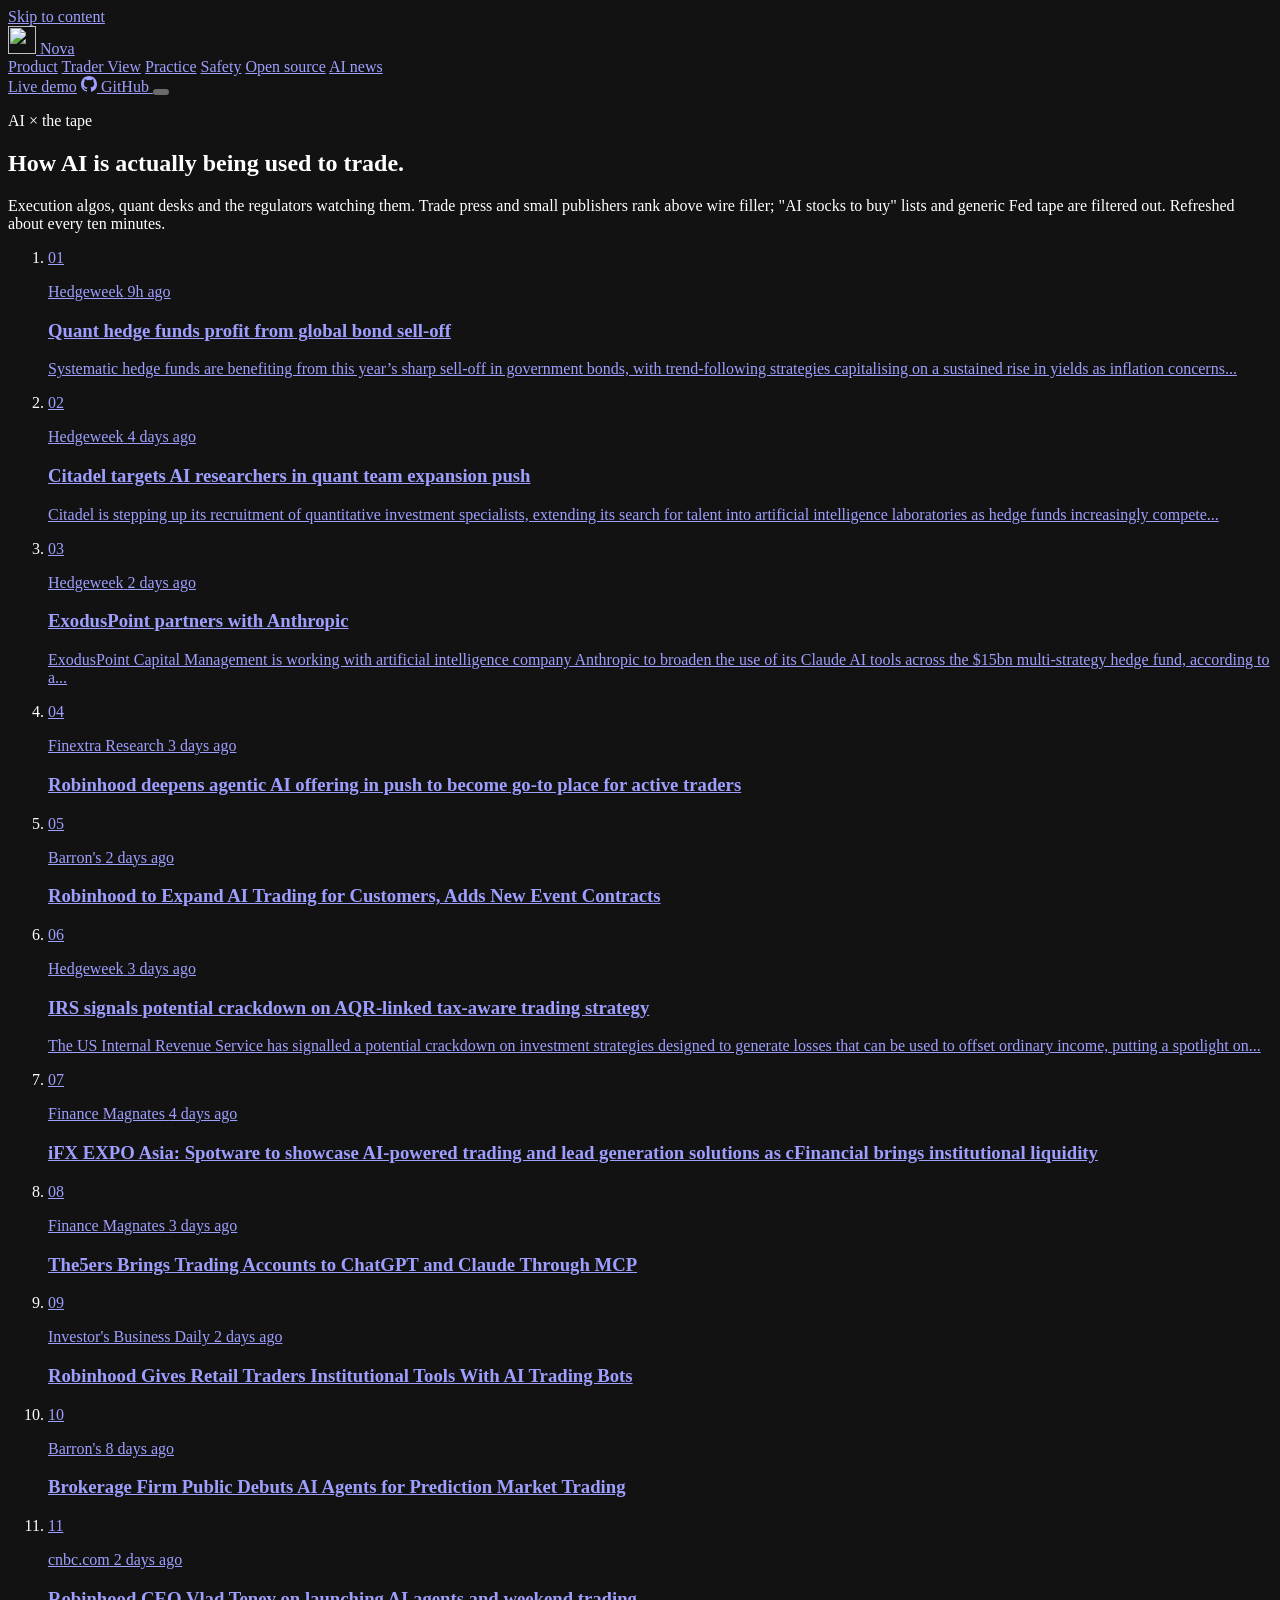
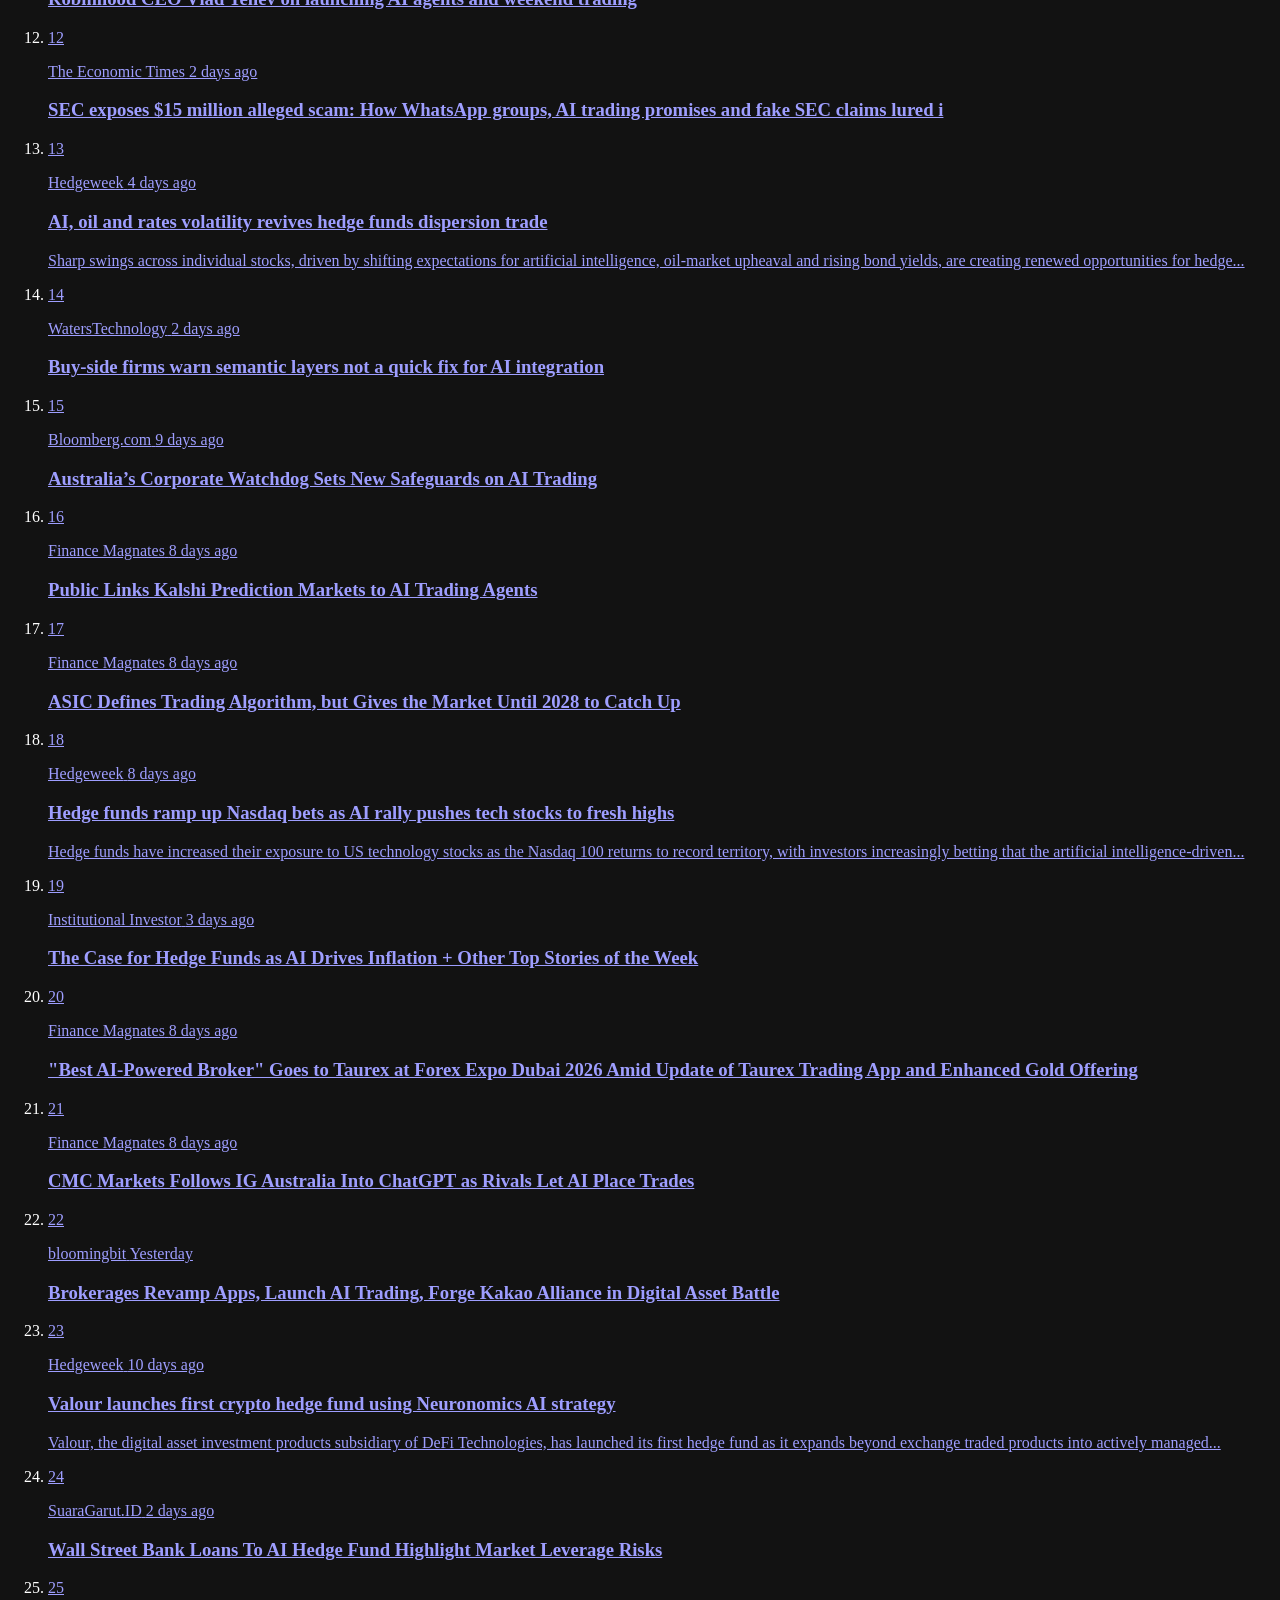
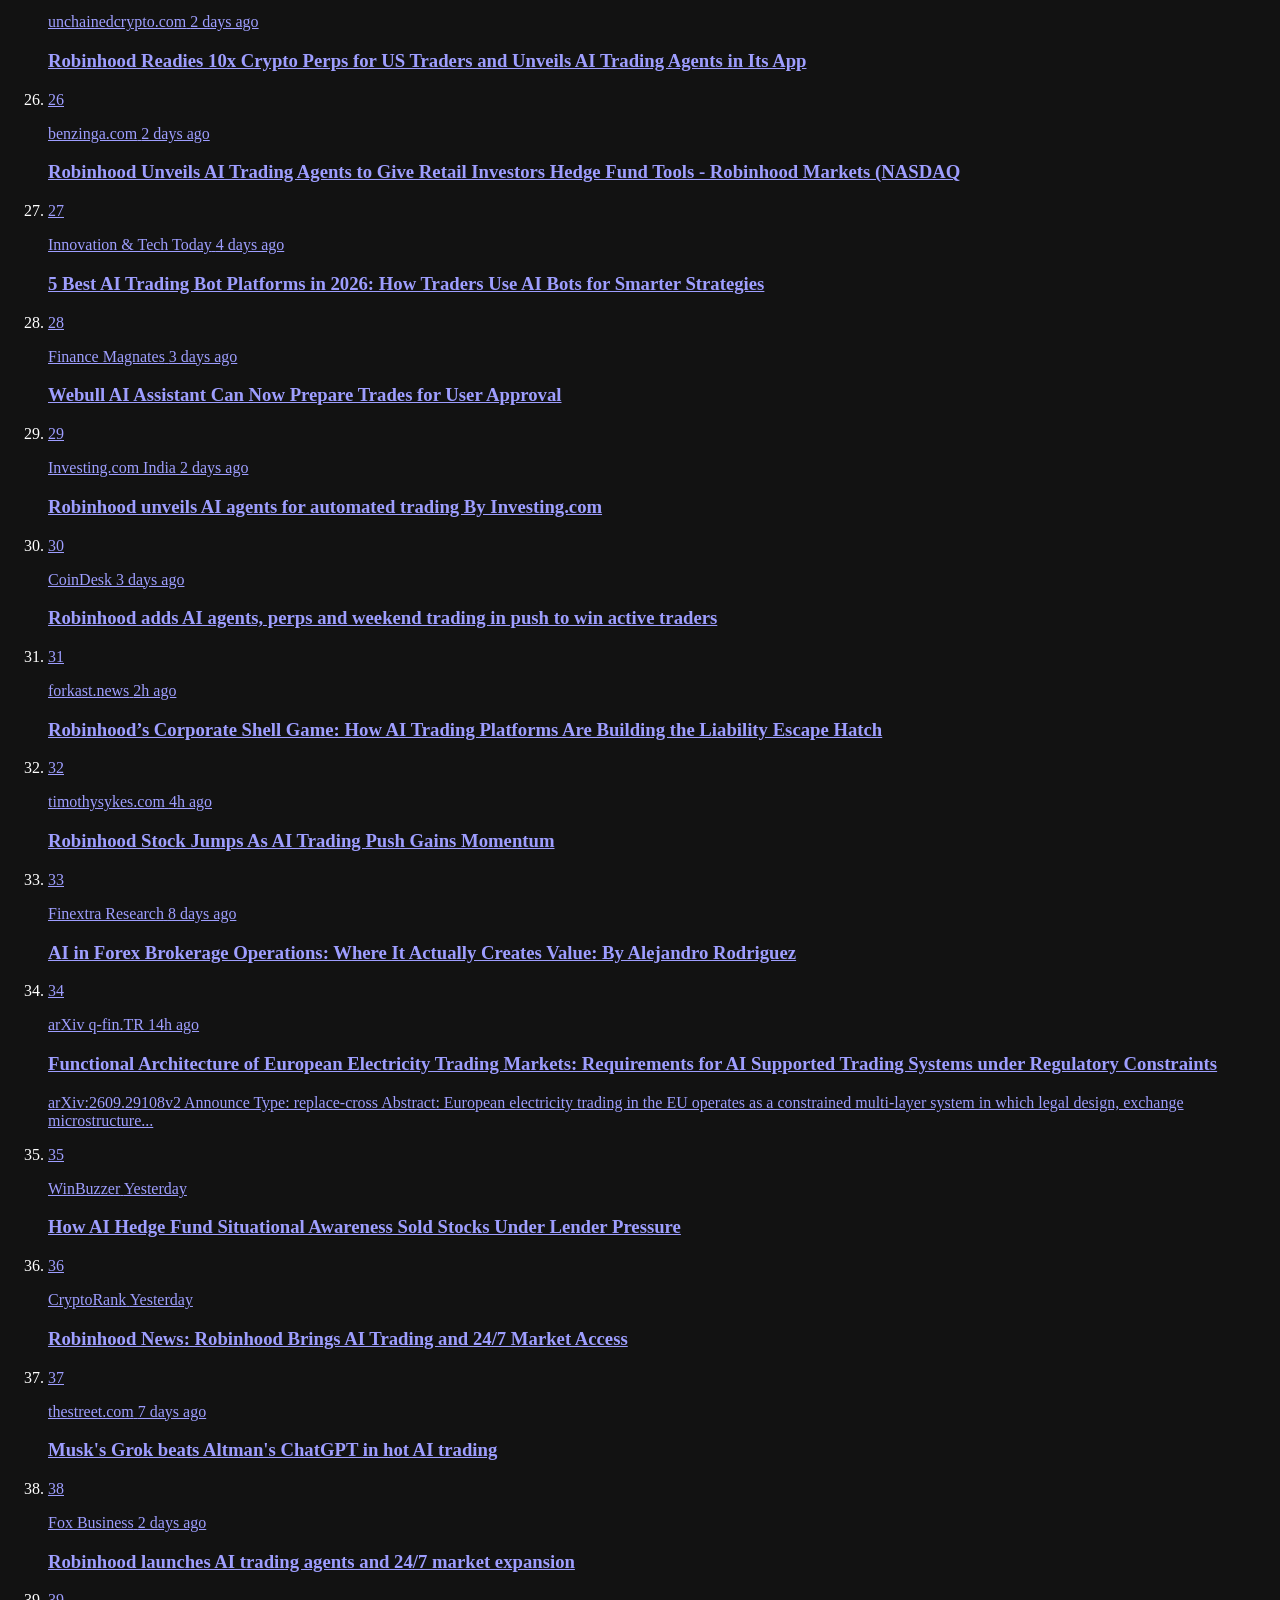
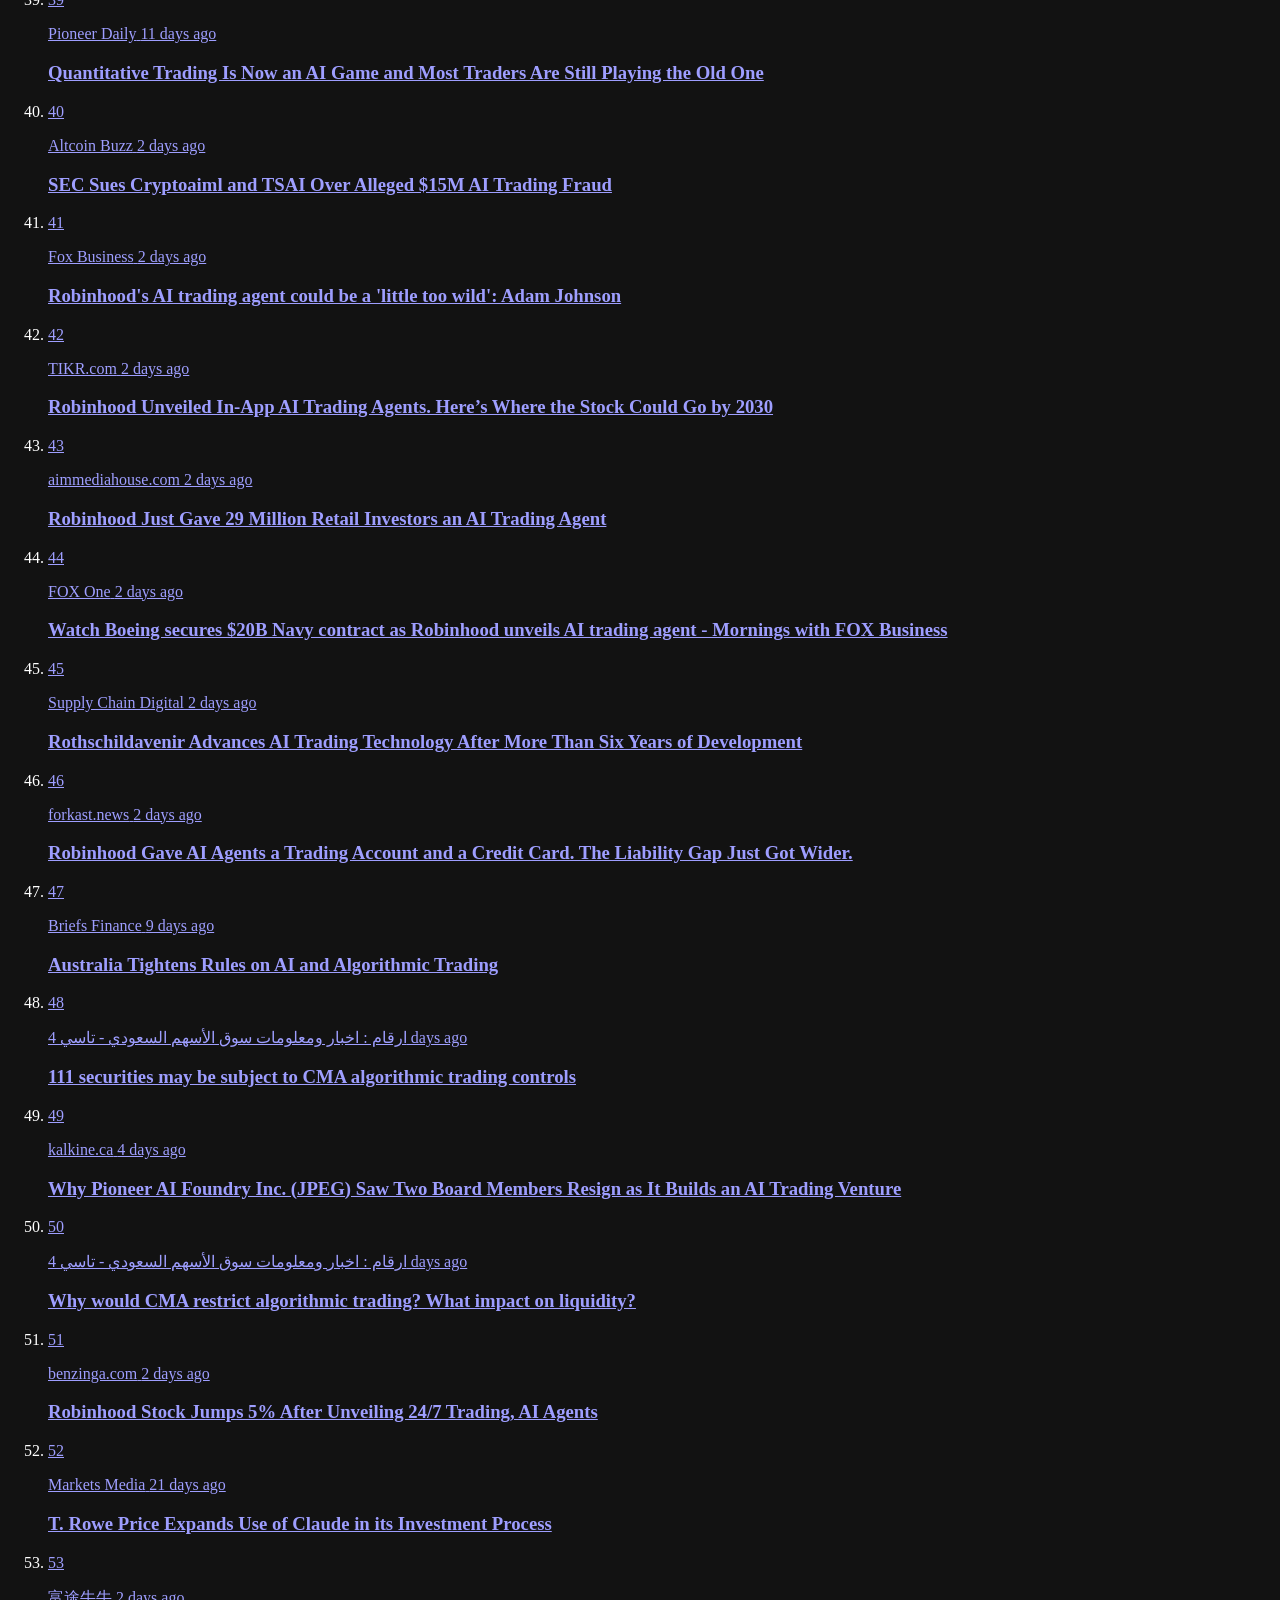
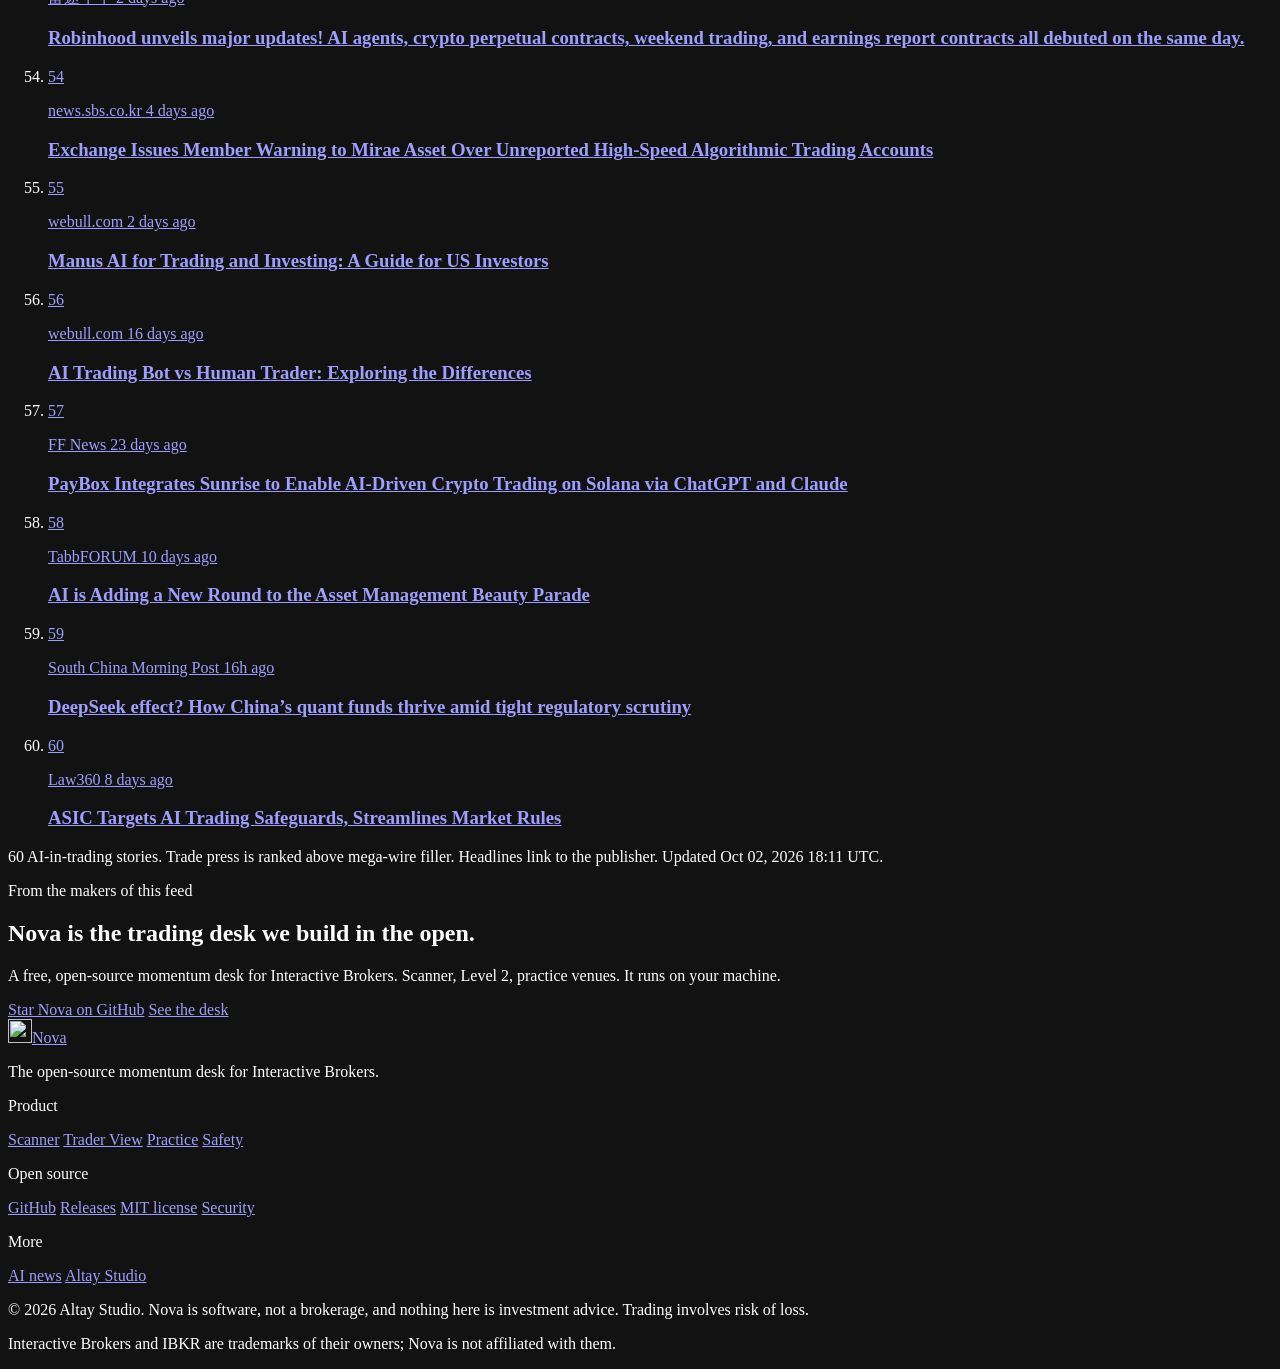
==== site/news/index.html @ b8e061b1 "chore(site): refresh AI-in-trading news feed" ====
<!doctype html>
<html lang="en">
  <head>
    <meta charset="utf-8" />
    <meta name="viewport" content="width=device-width, initial-scale=1" />
    <title>AI news — how AI is actually used to trade · Nova</title>
    <meta
      name="description"
      content="A curated feed of AI-in-trading reporting: execution algos, quant desks and the regulators watching them. Trade press first. No AI-stock lists. Refreshed about every 10 minutes."
    />
    <link rel="canonical" href="https://nova.altaystudio.com/news" />
    <link rel="icon" type="image/svg+xml" href="/favicon.svg" />
    <link rel="apple-touch-icon" href="/apple-touch-icon.png" />
    <meta name="theme-color" content="#05070c" />
    <meta name="color-scheme" content="dark" />
    <meta property="og:type" content="website" />
    <meta property="og:site_name" content="Nova" />
    <meta property="og:url" content="https://nova.altaystudio.com/news" />
    <meta property="og:title" content="AI news — how AI is actually used to trade" />
    <meta
      property="og:description"
      content="A curated feed of AI-in-trading reporting. Trade press first, refreshed about every 10 minutes. From Nova, the open-source trading desk."
    />
    <meta property="og:image" content="https://nova.altaystudio.com/og.png" />
    <meta property="og:image:width" content="1200" />
    <meta property="og:image:height" content="630" />
    <meta name="twitter:card" content="summary_large_image" />
    <meta name="twitter:title" content="AI news — how AI is actually used to trade" />
    <meta
      name="twitter:description"
      content="A curated feed of AI-in-trading reporting. Not AI stocks to buy. Refreshed about every 10 minutes."
    />
    <meta name="twitter:image" content="https://nova.altaystudio.com/og.png" />
    <link rel="preconnect" href="https://fonts.googleapis.com" />
    <link rel="preconnect" href="https://fonts.gstatic.com" crossorigin />
    <link
      href="https://fonts.googleapis.com/css2?family=Geist:wght@300..800&family=Geist+Mono:wght@400..700&family=Instrument+Serif:ital@0;1&display=swap"
      rel="stylesheet"
    />
    <link rel="stylesheet" href="/styles.css" />
    <script type="application/ld+json">
      {
        "@context": "https://schema.org",
        "@type": "CollectionPage",
        "name": "AI news — how AI is actually used to trade",
        "url": "https://nova.altaystudio.com/news",
        "isPartOf": { "@type": "WebSite", "name": "Nova", "url": "https://nova.altaystudio.com/" },
        "description": "A curated feed of AI-in-trading reporting: execution algos, quant desks and the regulators watching them."
      }
    </script>
  </head>
  <body class="news-page">
    <a class="skip" href="#main">Skip to content</a>
    <div class="sky" aria-hidden="true"></div>

    <header class="nav" data-nav>
      <div class="nav-in">
        <a class="brand" href="/" aria-label="Nova home">
          <img src="/favicon.svg" width="28" height="28" alt="" />
          <span>Nova</span>
        </a>
        <nav class="nav-links" aria-label="Page" data-menu>
          <a href="/#product">Product</a>
          <a href="/#trader">Trader View</a>
          <a href="/#practice">Practice</a>
          <a href="/#safety">Safety</a>
          <a href="/#open-source">Open source</a>
          <a href="/news" aria-current="page">AI news</a>
        </nav>
        <div class="nav-cta">
          <a class="btn btn-ghost btn-sm nav-try" href="/demo/">Live demo</a>
          <a class="btn btn-gh btn-sm" href="https://github.com/aaltaay/Nova" rel="noopener noreferrer">
            <svg viewBox="0 0 16 16" width="16" height="16" aria-hidden="true"><path fill="currentColor" d="M8 0C3.58 0 0 3.58 0 8a8 8 0 0 0 5.47 7.59c.4.07.55-.17.55-.38v-1.33c-2.23.48-2.7-1.07-2.7-1.07-.36-.92-.89-1.17-.89-1.17-.73-.5.06-.49.06-.49.8.06 1.23.83 1.23.83.72 1.22 1.88.87 2.33.66.07-.52.28-.87.51-1.07-1.78-.2-3.65-.89-3.65-3.95 0-.87.31-1.59.82-2.15-.08-.2-.36-1.02.08-2.12 0 0 .67-.21 2.2.82a7.6 7.6 0 0 1 4 0c1.53-1.04 2.2-.82 2.2-.82.44 1.1.16 1.92.08 2.12.51.56.82 1.27.82 2.15 0 3.07-1.87 3.75-3.65 3.95.29.25.54.73.54 1.48v2.2c0 .21.15.46.55.38A8 8 0 0 0 16 8c0-4.42-3.58-8-8-8z"/></svg>
            <span>GitHub</span>
            <span class="gh-stars" data-stars hidden></span>
          </a>
          <button class="nav-burger" type="button" aria-label="Open menu" aria-expanded="false" data-burger>
            <span></span><span></span>
          </button>
        </div>
      </div>
    </header>

    <main id="main">
      <section class="news news-full" id="feed">
        <div class="wrap">
          <header class="news-head">
            <p class="eyebrow">AI &times; the tape</p>
            <h1>How AI is <span class="serif">actually</span> being used to trade.</h1>
            <p>
              Execution algos, quant desks and the regulators watching them. Trade press and small
              publishers rank above wire filler; "AI stocks to buy" lists and generic Fed tape are
              filtered out. Refreshed about every ten minutes.
            </p>
          </header>
        <!-- AI_NEWS_FEED:START -->
      <ol class="news-feed">
        <li class="news-item">
          <a class="news-link" href="https://hedgeweek.com/news/quant-hedge-funds-profit-from-global-bond-sell-off" rel="noopener noreferrer" target="_blank">
            <span class="news-rank">01</span>
            <p class="news-meta">
              <span class="news-src">Hedgeweek</span>
              <time datetime="2026-10-02T08:33:00+00:00">9h ago</time>
            </p>
            <h3>Quant hedge funds profit from global bond sell-off</h3>
            <p class="news-sum">Systematic hedge funds are benefiting from this year’s sharp sell-off in government bonds, with trend-following strategies capitalising on a sustained rise in yields as inflation concerns...</p>
          </a>
        </li>
        <li class="news-item">
          <a class="news-link" href="https://hedgeweek.com/news/citadel-targets-ai-researchers-in-quant-team-expansion-push" rel="noopener noreferrer" target="_blank">
            <span class="news-rank">02</span>
            <p class="news-meta">
              <span class="news-src">Hedgeweek</span>
              <time datetime="2026-09-28T10:48:00+00:00">4 days ago</time>
            </p>
            <h3>Citadel targets AI researchers in quant team expansion push</h3>
            <p class="news-sum">Citadel is stepping up its recruitment of quantitative investment specialists, extending its search for talent into artificial intelligence laboratories as hedge funds increasingly compete...</p>
          </a>
        </li>
        <li class="news-item">
          <a class="news-link" href="https://hedgeweek.com/news/exoduspoint-partners-with-anthropic" rel="noopener noreferrer" target="_blank">
            <span class="news-rank">03</span>
            <p class="news-meta">
              <span class="news-src">Hedgeweek</span>
              <time datetime="2026-09-30T08:06:00+00:00">2 days ago</time>
            </p>
            <h3>ExodusPoint partners with Anthropic</h3>
            <p class="news-sum">ExodusPoint Capital Management is working with artificial intelligence company Anthropic to broaden the use of its Claude AI tools across the $15bn multi-strategy hedge fund, according to a...</p>
          </a>
        </li>
        <li class="news-item">
          <a class="news-link" href="https://news.google.com/rss/articles/[base64]?oc=5" rel="noopener noreferrer" target="_blank">
            <span class="news-rank">04</span>
            <p class="news-meta">
              <span class="news-src">Finextra Research</span>
              <time datetime="2026-09-29T23:15:53+00:00">3 days ago</time>
            </p>
            <h3>Robinhood deepens agentic AI offering in push to become go-to place for active traders</h3>
          </a>
        </li>
        <li class="news-item">
          <a class="news-link" href="https://news.google.com/rss/articles/[base64]?oc=5" rel="noopener noreferrer" target="_blank">
            <span class="news-rank">05</span>
            <p class="news-meta">
              <span class="news-src">Barron&#x27;s</span>
              <time datetime="2026-09-30T13:57:00+00:00">2 days ago</time>
            </p>
            <h3>Robinhood to Expand AI Trading for Customers, Adds New Event Contracts</h3>
          </a>
        </li>
        <li class="news-item">
          <a class="news-link" href="https://hedgeweek.com/news/irs-signals-potential-crackdown-on-aqr-linked-tax-aware-trading-strategy" rel="noopener noreferrer" target="_blank">
            <span class="news-rank">06</span>
            <p class="news-meta">
              <span class="news-src">Hedgeweek</span>
              <time datetime="2026-09-29T08:21:00+00:00">3 days ago</time>
            </p>
            <h3>IRS signals potential crackdown on AQR-linked tax-aware trading strategy</h3>
            <p class="news-sum">The US Internal Revenue Service has signalled a potential crackdown on investment strategies designed to generate losses that can be used to offset ordinary income, putting a spotlight on...</p>
          </a>
        </li>
        <li class="news-item">
          <a class="news-link" href="https://news.google.com/rss/articles/[base64]?oc=5" rel="noopener noreferrer" target="_blank">
            <span class="news-rank">07</span>
            <p class="news-meta">
              <span class="news-src">Finance Magnates</span>
              <time datetime="2026-09-28T11:47:42+00:00">4 days ago</time>
            </p>
            <h3>iFX EXPO Asia: Spotware to showcase AI-powered trading and lead generation solutions as cFinancial brings institutional liquidity</h3>
          </a>
        </li>
        <li class="news-item">
          <a class="news-link" href="https://news.google.com/rss/articles/[base64]?oc=5" rel="noopener noreferrer" target="_blank">
            <span class="news-rank">08</span>
            <p class="news-meta">
              <span class="news-src">Finance Magnates</span>
              <time datetime="2026-09-29T13:02:16+00:00">3 days ago</time>
            </p>
            <h3>The5ers Brings Trading Accounts to ChatGPT and Claude Through MCP</h3>
          </a>
        </li>
        <li class="news-item">
          <a class="news-link" href="https://news.google.com/rss/articles/CBMijAFBVV95cUxON1RwdHVjdEt4aG1XVVJVSWtmTURpSG5WTk83Wmx6dndrbGZKWHRyUUFOaUw0cXlEUG90NURSeC02UHg0aExfUmRTaWtITkM3UzUzWHVNRW12ckVORTBXenQtN0VUY3lZc0RtVHNKLTZvQl9QdzVfN0ZkaDVhOGp2c1dvRGU0dGtSckdMMg?oc=5" rel="noopener noreferrer" target="_blank">
            <span class="news-rank">09</span>
            <p class="news-meta">
              <span class="news-src">Investor&#x27;s Business Daily</span>
              <time datetime="2026-09-30T20:14:00+00:00">2 days ago</time>
            </p>
            <h3>Robinhood Gives Retail Traders Institutional Tools With AI Trading Bots</h3>
          </a>
        </li>
        <li class="news-item">
          <a class="news-link" href="https://news.google.com/rss/articles/CBMijgFBVV95cUxQbXc0MjY2REQ3NVFMSW1EMUlVZ191bXhrdHFMOHI2b2J0ckdhSnRoVHlfVXlGN0lRT0VIcDBRTnZ1eHBYVEdzYXVPQTBrUmI1RFJHUWY0TUNNbEJ6ZWJFVUVtM1QwVm5oZm5fZXNyQXcxRWZUb3N1Uy13eUNVV2d6YWhXaWZ0UDVjSTNKX1dn?oc=5" rel="noopener noreferrer" target="_blank">
            <span class="news-rank">10</span>
            <p class="news-meta">
              <span class="news-src">Barron&#x27;s</span>
              <time datetime="2026-09-24T20:31:00+00:00">8 days ago</time>
            </p>
            <h3>Brokerage Firm Public Debuts AI Agents for Prediction Market Trading</h3>
          </a>
        </li>
        <li class="news-item">
          <a class="news-link" href="https://news.google.com/rss/articles/[base64]?oc=5" rel="noopener noreferrer" target="_blank">
            <span class="news-rank">11</span>
            <p class="news-meta">
              <span class="news-src">cnbc.com</span>
              <time datetime="2026-09-30T12:39:22+00:00">2 days ago</time>
            </p>
            <h3>Robinhood CEO Vlad Tenev on launching AI agents and weekend trading</h3>
          </a>
        </li>
        <li class="news-item">
          <a class="news-link" href="https://news.google.com/rss/articles/[base64]?oc=5" rel="noopener noreferrer" target="_blank">
            <span class="news-rank">12</span>
            <p class="news-meta">
              <span class="news-src">The Economic Times</span>
              <time datetime="2026-09-30T20:10:32+00:00">2 days ago</time>
            </p>
            <h3>SEC exposes $15 million alleged scam: How WhatsApp groups, AI trading promises and fake SEC claims lured i</h3>
          </a>
        </li>
        <li class="news-item">
          <a class="news-link" href="https://hedgeweek.com/news/ai-oil-and-rates-volatility-revives-hedge-funds-dispersion-trade" rel="noopener noreferrer" target="_blank">
            <span class="news-rank">13</span>
            <p class="news-meta">
              <span class="news-src">Hedgeweek</span>
              <time datetime="2026-09-28T10:48:00+00:00">4 days ago</time>
            </p>
            <h3>AI, oil and rates volatility revives hedge funds dispersion trade</h3>
            <p class="news-sum">Sharp swings across individual stocks, driven by shifting expectations for artificial intelligence, oil-market upheaval and rising bond yields, are creating renewed opportunities for hedge...</p>
          </a>
        </li>
        <li class="news-item">
          <a class="news-link" href="https://www.waterstechnology.com/data-management/7953285/buy-side-firms-warn-semantic-layers-not-a-quick-fix-for-ai-integration" rel="noopener noreferrer" target="_blank">
            <span class="news-rank">14</span>
            <p class="news-meta">
              <span class="news-src">WatersTechnology</span>
              <time datetime="2026-09-30T03:41:15+00:00">2 days ago</time>
            </p>
            <h3>Buy-side firms warn semantic layers not a quick fix for AI integration</h3>
          </a>
        </li>
        <li class="news-item">
          <a class="news-link" href="https://news.google.com/rss/articles/[base64]?oc=5" rel="noopener noreferrer" target="_blank">
            <span class="news-rank">15</span>
            <p class="news-meta">
              <span class="news-src">Bloomberg.com</span>
              <time datetime="2026-09-23T07:00:00+00:00">9 days ago</time>
            </p>
            <h3>Australia’s Corporate Watchdog Sets New Safeguards on AI Trading</h3>
          </a>
        </li>
        <li class="news-item">
          <a class="news-link" href="https://news.google.com/rss/articles/[base64]?oc=5" rel="noopener noreferrer" target="_blank">
            <span class="news-rank">16</span>
            <p class="news-meta">
              <span class="news-src">Finance Magnates</span>
              <time datetime="2026-09-24T15:15:00+00:00">8 days ago</time>
            </p>
            <h3>Public Links Kalshi Prediction Markets to AI Trading Agents</h3>
          </a>
        </li>
        <li class="news-item">
          <a class="news-link" href="https://news.google.com/rss/articles/[base64]?oc=5" rel="noopener noreferrer" target="_blank">
            <span class="news-rank">17</span>
            <p class="news-meta">
              <span class="news-src">Finance Magnates</span>
              <time datetime="2026-09-24T05:33:42+00:00">8 days ago</time>
            </p>
            <h3>ASIC Defines Trading Algorithm, but Gives the Market Until 2028 to Catch Up</h3>
          </a>
        </li>
        <li class="news-item">
          <a class="news-link" href="https://hedgeweek.com/news/hedge-funds-ramp-up-nasdaq-bets-as-ai-rally-pushes-tech-stocks-to-fresh-highs" rel="noopener noreferrer" target="_blank">
            <span class="news-rank">18</span>
            <p class="news-meta">
              <span class="news-src">Hedgeweek</span>
              <time datetime="2026-09-24T10:36:00+00:00">8 days ago</time>
            </p>
            <h3>Hedge funds ramp up Nasdaq bets as AI rally pushes tech stocks to fresh highs</h3>
            <p class="news-sum">Hedge funds have increased their exposure to US technology stocks as the Nasdaq 100 returns to record territory, with investors increasingly betting that the artificial intelligence-driven...</p>
          </a>
        </li>
        <li class="news-item">
          <a class="news-link" href="https://news.google.com/rss/articles/CBMiekFVX3lxTE1yZUU2SV80SnF5Q1p3aFpEck5kbVAtd2UySGl4aC1wU2VLQW1nOUZ2Qk9tb0I3N3lNSVJscjdkTjNtS1dDUF94RW1VdC1jdVpZbHVSWHJsVHpkc3dMRVRHYTVQZkF3em9NWU5fZWNWemZtczViN0Vud0V3?oc=5" rel="noopener noreferrer" target="_blank">
            <span class="news-rank">19</span>
            <p class="news-meta">
              <span class="news-src">Institutional Investor</span>
              <time datetime="2026-09-29T00:43:20+00:00">3 days ago</time>
            </p>
            <h3>The Case for Hedge Funds as AI Drives Inflation + Other Top Stories of the Week</h3>
          </a>
        </li>
        <li class="news-item">
          <a class="news-link" href="https://news.google.com/rss/articles/[base64]?oc=5" rel="noopener noreferrer" target="_blank">
            <span class="news-rank">20</span>
            <p class="news-meta">
              <span class="news-src">Finance Magnates</span>
              <time datetime="2026-09-24T10:46:09+00:00">8 days ago</time>
            </p>
            <h3>&quot;Best AI-Powered Broker&quot; Goes to Taurex at Forex Expo Dubai 2026 Amid Update of Taurex Trading App and Enhanced Gold Offering</h3>
          </a>
        </li>
        <li class="news-item">
          <a class="news-link" href="https://news.google.com/rss/articles/[base64]?oc=5" rel="noopener noreferrer" target="_blank">
            <span class="news-rank">21</span>
            <p class="news-meta">
              <span class="news-src">Finance Magnates</span>
              <time datetime="2026-09-24T07:00:00+00:00">8 days ago</time>
            </p>
            <h3>CMC Markets Follows IG Australia Into ChatGPT as Rivals Let AI Place Trades</h3>
          </a>
        </li>
        <li class="news-item">
          <a class="news-link" href="https://news.google.com/rss/articles/CBMiVEFVX3lxTE9mVUZMWmpEUzJiUWxtRW9HeGhtMnFQNFR5YkZ5UFM0SnFiNTlJdmVrd0RCT0JncDVNMGwxXzhYam9jY3N1Q1NjVmJGdUpsYXZYTkdzMg?oc=5" rel="noopener noreferrer" target="_blank">
            <span class="news-rank">22</span>
            <p class="news-meta">
              <span class="news-src">bloomingbit</span>
              <time datetime="2026-10-01T07:45:48+00:00">Yesterday</time>
            </p>
            <h3>Brokerages Revamp Apps, Launch AI Trading, Forge Kakao Alliance in Digital Asset Battle</h3>
          </a>
        </li>
        <li class="news-item">
          <a class="news-link" href="https://hedgeweek.com/news/valour-launches-first-crypto-hedge-fund-using-neuronomics-ai-strategy" rel="noopener noreferrer" target="_blank">
            <span class="news-rank">23</span>
            <p class="news-meta">
              <span class="news-src">Hedgeweek</span>
              <time datetime="2026-09-22T08:38:21+00:00">10 days ago</time>
            </p>
            <h3>Valour launches first crypto hedge fund using Neuronomics AI strategy</h3>
            <p class="news-sum">Valour, the digital asset investment products subsidiary of DeFi Technologies, has launched its first hedge fund as it expands beyond exchange traded products into actively managed...</p>
          </a>
        </li>
        <li class="news-item">
          <a class="news-link" href="https://news.google.com/rss/articles/CBMiekFVX3lxTE1NbVM4bzA4REo1WGROUzVHZDRvWmdrdFNHenFoOU5tanRua2FVR2xCTXdHakZvMUtUZ0hGNGdaWjg2WHNiRHg4LVRmNlNrSlBwQ0xzYjFPX2hUcmdLT2hHa2ZQU2xPN2NoLWswd2lGYzAzb250Z1F1c0dB?oc=5" rel="noopener noreferrer" target="_blank">
            <span class="news-rank">24</span>
            <p class="news-meta">
              <span class="news-src">SuaraGarut.ID</span>
              <time datetime="2026-09-30T12:45:59+00:00">2 days ago</time>
            </p>
            <h3>Wall Street Bank Loans To AI Hedge Fund Highlight Market Leverage Risks</h3>
          </a>
        </li>
        <li class="news-item">
          <a class="news-link" href="https://news.google.com/rss/articles/[base64]?oc=5" rel="noopener noreferrer" target="_blank">
            <span class="news-rank">25</span>
            <p class="news-meta">
              <span class="news-src">unchainedcrypto.com</span>
              <time datetime="2026-09-30T10:33:00+00:00">2 days ago</time>
            </p>
            <h3>Robinhood Readies 10x Crypto Perps for US Traders and Unveils AI Trading Agents in Its App</h3>
          </a>
        </li>
        <li class="news-item">
          <a class="news-link" href="https://news.google.com/rss/articles/[base64]?oc=5" rel="noopener noreferrer" target="_blank">
            <span class="news-rank">26</span>
            <p class="news-meta">
              <span class="news-src">benzinga.com</span>
              <time datetime="2026-09-30T03:17:44+00:00">2 days ago</time>
            </p>
            <h3>Robinhood Unveils AI Trading Agents to Give Retail Investors Hedge Fund Tools - Robinhood Markets (NASDAQ</h3>
          </a>
        </li>
        <li class="news-item">
          <a class="news-link" href="https://news.google.com/rss/articles/[base64]?oc=5" rel="noopener noreferrer" target="_blank">
            <span class="news-rank">27</span>
            <p class="news-meta">
              <span class="news-src">Innovation &amp; Tech Today</span>
              <time datetime="2026-09-28T07:00:00+00:00">4 days ago</time>
            </p>
            <h3>5 Best AI Trading Bot Platforms in 2026: How Traders Use AI Bots for Smarter Strategies</h3>
          </a>
        </li>
        <li class="news-item">
          <a class="news-link" href="https://news.google.com/rss/articles/[base64]?oc=5" rel="noopener noreferrer" target="_blank">
            <span class="news-rank">28</span>
            <p class="news-meta">
              <span class="news-src">Finance Magnates</span>
              <time datetime="2026-09-29T16:45:00+00:00">3 days ago</time>
            </p>
            <h3>Webull AI Assistant Can Now Prepare Trades for User Approval</h3>
          </a>
        </li>
        <li class="news-item">
          <a class="news-link" href="https://news.google.com/rss/articles/[base64]?oc=5" rel="noopener noreferrer" target="_blank">
            <span class="news-rank">29</span>
            <p class="news-meta">
              <span class="news-src">Investing.com India</span>
              <time datetime="2026-09-30T00:16:36+00:00">2 days ago</time>
            </p>
            <h3>Robinhood unveils AI agents for automated trading By Investing.com</h3>
          </a>
        </li>
        <li class="news-item">
          <a class="news-link" href="https://news.google.com/rss/articles/[base64]?oc=5" rel="noopener noreferrer" target="_blank">
            <span class="news-rank">30</span>
            <p class="news-meta">
              <span class="news-src">CoinDesk</span>
              <time datetime="2026-09-29T23:00:00+00:00">3 days ago</time>
            </p>
            <h3>Robinhood adds AI agents, perps and weekend trading in push to win active traders</h3>
          </a>
        </li>
        <li class="news-item">
          <a class="news-link" href="https://news.google.com/rss/articles/[base64]?oc=5" rel="noopener noreferrer" target="_blank">
            <span class="news-rank">31</span>
            <p class="news-meta">
              <span class="news-src">forkast.news</span>
              <time datetime="2026-10-02T15:49:53+00:00">2h ago</time>
            </p>
            <h3>Robinhood’s Corporate Shell Game: How AI Trading Platforms Are Building the Liability Escape Hatch</h3>
          </a>
        </li>
        <li class="news-item">
          <a class="news-link" href="https://news.google.com/rss/articles/CBMigwFBVV95cUxOOTFmakRaVnNXakN3MUJMZVFoYjllUDdQb2hsaGJfbzFOUlpmNUgxTEQzRUR3SjNEcnFjaHRobEpVQTV4b1JKZHk5ZGc4V1NQczNwTmRzWkVfcDJKcWxxQVRkR3Ftc0M2MF91QXhpeXFjeVNTTWRkSkxqdlh3NEpBNU91TQ?oc=5" rel="noopener noreferrer" target="_blank">
            <span class="news-rank">32</span>
            <p class="news-meta">
              <span class="news-src">timothysykes.com</span>
              <time datetime="2026-10-02T13:20:00+00:00">4h ago</time>
            </p>
            <h3>Robinhood Stock Jumps As AI Trading Push Gains Momentum</h3>
          </a>
        </li>
        <li class="news-item">
          <a class="news-link" href="https://news.google.com/rss/articles/[base64]?oc=5" rel="noopener noreferrer" target="_blank">
            <span class="news-rank">33</span>
            <p class="news-meta">
              <span class="news-src">Finextra Research</span>
              <time datetime="2026-09-24T16:52:00+00:00">8 days ago</time>
            </p>
            <h3>AI in Forex Brokerage Operations: Where It Actually Creates Value: By Alejandro Rodriguez</h3>
          </a>
        </li>
        <li class="news-item">
          <a class="news-link" href="https://arxiv.org/abs/2609.29108" rel="noopener noreferrer" target="_blank">
            <span class="news-rank">34</span>
            <p class="news-meta">
              <span class="news-src">arXiv q-fin.TR</span>
              <time datetime="2026-10-02T04:00:00+00:00">14h ago</time>
            </p>
            <h3>Functional Architecture of European Electricity Trading Markets: Requirements for AI Supported Trading Systems under Regulatory Constraints</h3>
            <p class="news-sum">arXiv:2609.29108v2 Announce Type: replace-cross Abstract: European electricity trading in the EU operates as a constrained multi-layer system in which legal design, exchange microstructure...</p>
          </a>
        </li>
        <li class="news-item">
          <a class="news-link" href="https://news.google.com/rss/articles/[base64]?oc=5" rel="noopener noreferrer" target="_blank">
            <span class="news-rank">35</span>
            <p class="news-meta">
              <span class="news-src">WinBuzzer</span>
              <time datetime="2026-10-01T09:10:14+00:00">Yesterday</time>
            </p>
            <h3>How AI Hedge Fund Situational Awareness Sold Stocks Under Lender Pressure</h3>
          </a>
        </li>
        <li class="news-item">
          <a class="news-link" href="https://news.google.com/rss/articles/[base64]?oc=5" rel="noopener noreferrer" target="_blank">
            <span class="news-rank">36</span>
            <p class="news-meta">
              <span class="news-src">CryptoRank</span>
              <time datetime="2026-10-01T08:17:42+00:00">Yesterday</time>
            </p>
            <h3>Robinhood News: Robinhood Brings AI Trading and 24/7 Market Access</h3>
          </a>
        </li>
        <li class="news-item">
          <a class="news-link" href="https://news.google.com/rss/articles/[base64]?oc=5" rel="noopener noreferrer" target="_blank">
            <span class="news-rank">37</span>
            <p class="news-meta">
              <span class="news-src">thestreet.com</span>
              <time datetime="2026-09-25T19:31:18+00:00">7 days ago</time>
            </p>
            <h3>Musk&#x27;s Grok beats Altman&#x27;s ChatGPT in hot AI trading</h3>
          </a>
        </li>
        <li class="news-item">
          <a class="news-link" href="https://news.google.com/rss/articles/CBMiW0FVX3lxTFBjd2VfakJ2SS1ZcjM5V1J1Yy1jZUxsSXd1SUxleFBVdVFVdFpyNGxka0J3LWF5b3ZCMGVQb0t4U2hsb3VQMXhEWGk3OW9wdi1UVTJWMHpoSXQ5YW8?oc=5" rel="noopener noreferrer" target="_blank">
            <span class="news-rank">38</span>
            <p class="news-meta">
              <span class="news-src">Fox Business</span>
              <time datetime="2026-09-30T20:37:45+00:00">2 days ago</time>
            </p>
            <h3>Robinhood launches AI trading agents and 24/7 market expansion</h3>
          </a>
        </li>
        <li class="news-item">
          <a class="news-link" href="https://news.google.com/rss/articles/[base64]?oc=5" rel="noopener noreferrer" target="_blank">
            <span class="news-rank">39</span>
            <p class="news-meta">
              <span class="news-src">Pioneer Daily</span>
              <time datetime="2026-09-21T07:00:00+00:00">11 days ago</time>
            </p>
            <h3>Quantitative Trading Is Now an AI Game and Most Traders Are Still Playing the Old One</h3>
          </a>
        </li>
        <li class="news-item">
          <a class="news-link" href="https://news.google.com/rss/articles/[base64]?oc=5" rel="noopener noreferrer" target="_blank">
            <span class="news-rank">40</span>
            <p class="news-meta">
              <span class="news-src">Altcoin Buzz</span>
              <time datetime="2026-09-30T18:16:30+00:00">2 days ago</time>
            </p>
            <h3>SEC Sues Cryptoaiml and TSAI Over Alleged $15M AI Trading Fraud</h3>
          </a>
        </li>
        <li class="news-item">
          <a class="news-link" href="https://news.google.com/rss/articles/CBMiW0FVX3lxTFA4VzFMcXpJNjdJNEhlNmdyVjg3M2JSNUtkRGhCZFUyb3pjV3ZLU2dUOXJ2NTNkMC13VG9XMlJiTVJVODJ0X29ORHBaNmdzWVV5amZHRjRyN1RPbUU?oc=5" rel="noopener noreferrer" target="_blank">
            <span class="news-rank">41</span>
            <p class="news-meta">
              <span class="news-src">Fox Business</span>
              <time datetime="2026-09-30T13:07:05+00:00">2 days ago</time>
            </p>
            <h3>Robinhood&#x27;s AI trading agent could be a &#x27;little too wild&#x27;: Adam Johnson</h3>
          </a>
        </li>
        <li class="news-item">
          <a class="news-link" href="https://news.google.com/rss/articles/[base64]?oc=5" rel="noopener noreferrer" target="_blank">
            <span class="news-rank">42</span>
            <p class="news-meta">
              <span class="news-src">TIKR.com</span>
              <time datetime="2026-09-30T12:52:15+00:00">2 days ago</time>
            </p>
            <h3>Robinhood Unveiled In-App AI Trading Agents. Here’s Where the Stock Could Go by 2030</h3>
          </a>
        </li>
        <li class="news-item">
          <a class="news-link" href="https://news.google.com/rss/articles/[base64]?oc=5" rel="noopener noreferrer" target="_blank">
            <span class="news-rank">43</span>
            <p class="news-meta">
              <span class="news-src">aimmediahouse.com</span>
              <time datetime="2026-09-30T11:19:42+00:00">2 days ago</time>
            </p>
            <h3>Robinhood Just Gave 29 Million Retail Investors an AI Trading Agent</h3>
          </a>
        </li>
        <li class="news-item">
          <a class="news-link" href="https://news.google.com/rss/articles/[base64]?oc=5" rel="noopener noreferrer" target="_blank">
            <span class="news-rank">44</span>
            <p class="news-meta">
              <span class="news-src">FOX One</span>
              <time datetime="2026-09-30T11:15:01+00:00">2 days ago</time>
            </p>
            <h3>Watch Boeing secures $20B Navy contract as Robinhood unveils AI trading agent - Mornings with FOX Business</h3>
          </a>
        </li>
        <li class="news-item">
          <a class="news-link" href="https://news.google.com/rss/articles/CBMiYkFVX3lxTFAyRVg5Q2U0aDlvUG5PTGRTN21BUmlJMDVBcTdXbmtIYmpMTUtWVmVqU2thYTZEWE5TN3NINExiM0g1aXBMeXRPOWFsU3FLamQ1ZDdJV094UjdPdkcwV2xKdmFB?oc=5" rel="noopener noreferrer" target="_blank">
            <span class="news-rank">45</span>
            <p class="news-meta">
              <span class="news-src">Supply Chain Digital</span>
              <time datetime="2026-09-30T01:02:53+00:00">2 days ago</time>
            </p>
            <h3>Rothschildavenir Advances AI Trading Technology After More Than Six Years of Development</h3>
          </a>
        </li>
        <li class="news-item">
          <a class="news-link" href="https://news.google.com/rss/articles/[base64]?oc=5" rel="noopener noreferrer" target="_blank">
            <span class="news-rank">46</span>
            <p class="news-meta">
              <span class="news-src">forkast.news</span>
              <time datetime="2026-09-30T23:32:31+00:00">2 days ago</time>
            </p>
            <h3>Robinhood Gave AI Agents a Trading Account and a Credit Card. The Liability Gap Just Got Wider.</h3>
          </a>
        </li>
        <li class="news-item">
          <a class="news-link" href="https://news.google.com/rss/articles/[base64]?oc=5" rel="noopener noreferrer" target="_blank">
            <span class="news-rank">47</span>
            <p class="news-meta">
              <span class="news-src">Briefs Finance</span>
              <time datetime="2026-09-23T11:51:14+00:00">9 days ago</time>
            </p>
            <h3>Australia Tightens Rules on AI and Algorithmic Trading</h3>
          </a>
        </li>
        <li class="news-item">
          <a class="news-link" href="https://news.google.com/rss/articles/CBMiakFVX3lxTE1vQkp0MXZGclRXR0U3a3prMG5xRklyY2x1aVJDZjg4anoxV0JGVjR6UV9uSUhGT0FISkpCQTlmYUYwbWlPV3c4X0xFNTE3WW5xY1lfWUhqYVk4UVJqdnhIWVFsVlNmM1NRZFE?oc=5" rel="noopener noreferrer" target="_blank">
            <span class="news-rank">48</span>
            <p class="news-meta">
              <span class="news-src">ارقام : اخبار ومعلومات سوق الأسهم السعودي - تاسي</span>
              <time datetime="2026-09-28T16:03:11+00:00">4 days ago</time>
            </p>
            <h3>111 securities may be subject to CMA algorithmic trading controls</h3>
          </a>
        </li>
        <li class="news-item">
          <a class="news-link" href="https://news.google.com/rss/articles/[base64]?oc=5" rel="noopener noreferrer" target="_blank">
            <span class="news-rank">49</span>
            <p class="news-meta">
              <span class="news-src">kalkine.ca</span>
              <time datetime="2026-09-28T15:28:00+00:00">4 days ago</time>
            </p>
            <h3>Why Pioneer AI Foundry Inc. (JPEG) Saw Two Board Members Resign as It Builds an AI Trading Venture</h3>
          </a>
        </li>
        <li class="news-item">
          <a class="news-link" href="https://news.google.com/rss/articles/CBMiakFVX3lxTE1uSWdteDlvZ191YVJQNVdmTnlRMXlWelZrTktVYmpIdEJZTkNTT0JfNHJhbDVJWm95cTNNTlFCdTR2ZEZWXzF2bks5UVRaMzVnNldWT0lPWnl5OE1vRS1hdG1COFlJZGIxaWc?oc=5" rel="noopener noreferrer" target="_blank">
            <span class="news-rank">50</span>
            <p class="news-meta">
              <span class="news-src">ارقام : اخبار ومعلومات سوق الأسهم السعودي - تاسي</span>
              <time datetime="2026-09-28T10:52:39+00:00">4 days ago</time>
            </p>
            <h3>Why would CMA restrict algorithmic trading? What impact on liquidity?</h3>
          </a>
        </li>
        <li class="news-item">
          <a class="news-link" href="https://news.google.com/rss/articles/[base64]?oc=5" rel="noopener noreferrer" target="_blank">
            <span class="news-rank">51</span>
            <p class="news-meta">
              <span class="news-src">benzinga.com</span>
              <time datetime="2026-09-30T12:56:39+00:00">2 days ago</time>
            </p>
            <h3>Robinhood Stock Jumps 5% After Unveiling 24/7 Trading, AI Agents</h3>
          </a>
        </li>
        <li class="news-item">
          <a class="news-link" href="https://news.google.com/rss/articles/[base64]?oc=5" rel="noopener noreferrer" target="_blank">
            <span class="news-rank">52</span>
            <p class="news-meta">
              <span class="news-src">Markets Media</span>
              <time datetime="2026-09-11T08:07:24+00:00">21 days ago</time>
            </p>
            <h3>T. Rowe Price Expands Use of Claude in its Investment Process</h3>
          </a>
        </li>
        <li class="news-item">
          <a class="news-link" href="https://news.google.com/rss/articles/[base64]?oc=5" rel="noopener noreferrer" target="_blank">
            <span class="news-rank">53</span>
            <p class="news-meta">
              <span class="news-src">富途牛牛</span>
              <time datetime="2026-09-30T06:52:00+00:00">2 days ago</time>
            </p>
            <h3>Robinhood unveils major updates! AI agents, crypto perpetual contracts, weekend trading, and earnings report contracts all debuted on the same day.</h3>
          </a>
        </li>
        <li class="news-item">
          <a class="news-link" href="https://news.google.com/rss/articles/CBMibkFVX3lxTE8wZ2U2SUk4RW40UGlTUVpHTjk2cWtXNWVEY0hJelJ1VWgzMkpuQURTWWZZS3VjMUt2SUk3Q0ctaTQ3MXNsZXIwcXNBVGxXSlVlNEZydnc3QWQ4T0VkX1pwZjAtb3VOT2lUcmhZcXln?oc=5" rel="noopener noreferrer" target="_blank">
            <span class="news-rank">54</span>
            <p class="news-meta">
              <span class="news-src">news.sbs.co.kr</span>
              <time datetime="2026-09-28T02:53:39+00:00">4 days ago</time>
            </p>
            <h3>Exchange Issues Member Warning to Mirae Asset Over Unreported High-Speed Algorithmic Trading Accounts</h3>
          </a>
        </li>
        <li class="news-item">
          <a class="news-link" href="https://news.google.com/rss/articles/[base64]?oc=5" rel="noopener noreferrer" target="_blank">
            <span class="news-rank">55</span>
            <p class="news-meta">
              <span class="news-src">webull.com</span>
              <time datetime="2026-09-30T02:41:54+00:00">2 days ago</time>
            </p>
            <h3>Manus AI for Trading and Investing: A Guide for US Investors</h3>
          </a>
        </li>
        <li class="news-item">
          <a class="news-link" href="https://news.google.com/rss/articles/[base64]?oc=5" rel="noopener noreferrer" target="_blank">
            <span class="news-rank">56</span>
            <p class="news-meta">
              <span class="news-src">webull.com</span>
              <time datetime="2026-09-16T07:00:00+00:00">16 days ago</time>
            </p>
            <h3>AI Trading Bot vs Human Trader: Exploring the Differences</h3>
          </a>
        </li>
        <li class="news-item">
          <a class="news-link" href="https://news.google.com/rss/articles/[base64]?oc=5" rel="noopener noreferrer" target="_blank">
            <span class="news-rank">57</span>
            <p class="news-meta">
              <span class="news-src">FF News</span>
              <time datetime="2026-09-09T07:00:00+00:00">23 days ago</time>
            </p>
            <h3>PayBox Integrates Sunrise to Enable AI-Driven Crypto Trading on Solana via ChatGPT and Claude</h3>
          </a>
        </li>
        <li class="news-item">
          <a class="news-link" href="https://news.google.com/rss/articles/[base64]?oc=5" rel="noopener noreferrer" target="_blank">
            <span class="news-rank">58</span>
            <p class="news-meta">
              <span class="news-src">TabbFORUM</span>
              <time datetime="2026-09-22T18:24:37+00:00">10 days ago</time>
            </p>
            <h3>AI is Adding a New Round to the Asset Management Beauty Parade</h3>
          </a>
        </li>
        <li class="news-item">
          <a class="news-link" href="https://news.google.com/rss/articles/[base64]?oc=5" rel="noopener noreferrer" target="_blank">
            <span class="news-rank">59</span>
            <p class="news-meta">
              <span class="news-src">South China Morning Post</span>
              <time datetime="2026-10-02T02:00:18+00:00">16h ago</time>
            </p>
            <h3>DeepSeek effect? How China’s quant funds thrive amid tight regulatory scrutiny</h3>
          </a>
        </li>
        <li class="news-item">
          <a class="news-link" href="https://news.google.com/rss/articles/[base64]?oc=5" rel="noopener noreferrer" target="_blank">
            <span class="news-rank">60</span>
            <p class="news-meta">
              <span class="news-src">Law360</span>
              <time datetime="2026-09-24T17:52:41+00:00">8 days ago</time>
            </p>
            <h3>ASIC Targets AI Trading Safeguards, Streamlines Market Rules</h3>
          </a>
        </li>
      </ol>
      <p class="news-foot">60 AI-in-trading stories. Trade press is ranked above mega-wire filler. Headlines link to the publisher. Updated <time datetime="2026-10-02T18:11:16+00:00">Oct 02, 2026 18:11 UTC</time>.</p>
      <!-- AI_NEWS_FEED:END -->
          <aside class="news-cta">
            <div>
              <p class="eyebrow">From the makers of this feed</p>
              <h2>Nova is the trading desk we build in the open.</h2>
              <p>A free, open-source momentum desk for Interactive Brokers. Scanner, Level 2, practice venues. It runs on your machine.</p>
            </div>
            <div class="news-cta-btns">
              <a class="btn btn-primary" href="https://github.com/aaltaay/Nova" rel="noopener noreferrer">Star Nova on GitHub</a>
              <a class="btn btn-ghost" href="/">See the desk</a>
            </div>
          </aside>
        </div>
      </section>
    </main>

    <footer class="foot">
      <div class="wrap foot-in">
        <div class="foot-brand">
          <a class="brand" href="/"><img src="/favicon.svg" width="24" height="24" alt="" /><span>Nova</span></a>
          <p>The open-source momentum desk for Interactive Brokers.</p>
        </div>
        <nav class="foot-cols" aria-label="Footer">
          <div>
            <p>Product</p>
            <a href="/#product">Scanner</a>
            <a href="/#trader">Trader View</a>
            <a href="/#practice">Practice</a>
            <a href="/#safety">Safety</a>
          </div>
          <div>
            <p>Open source</p>
            <a href="https://github.com/aaltaay/Nova" rel="noopener noreferrer">GitHub</a>
            <a href="https://github.com/aaltaay/Nova/releases" rel="noopener noreferrer">Releases</a>
            <a href="https://github.com/aaltaay/Nova/blob/master/LICENSE" rel="noopener noreferrer">MIT license</a>
            <a href="https://github.com/aaltaay/Nova/blob/master/SECURITY.md" rel="noopener noreferrer">Security</a>
          </div>
          <div>
            <p>More</p>
            <a href="/news">AI news</a>
            <a href="https://altaystudio.com" rel="noopener noreferrer">Altay Studio</a>
          </div>
        </nav>
      </div>
      <div class="wrap foot-legal">
        <p>© 2026 Altay Studio. Nova is software, not a brokerage, and nothing here is investment advice. Trading involves risk of loss.</p>
        <p>Interactive Brokers and IBKR are trademarks of their owners; Nova is not affiliated with them.</p>
      </div>
    </footer>

    <script src="/motion.js" defer></script>
  </body>
</html>
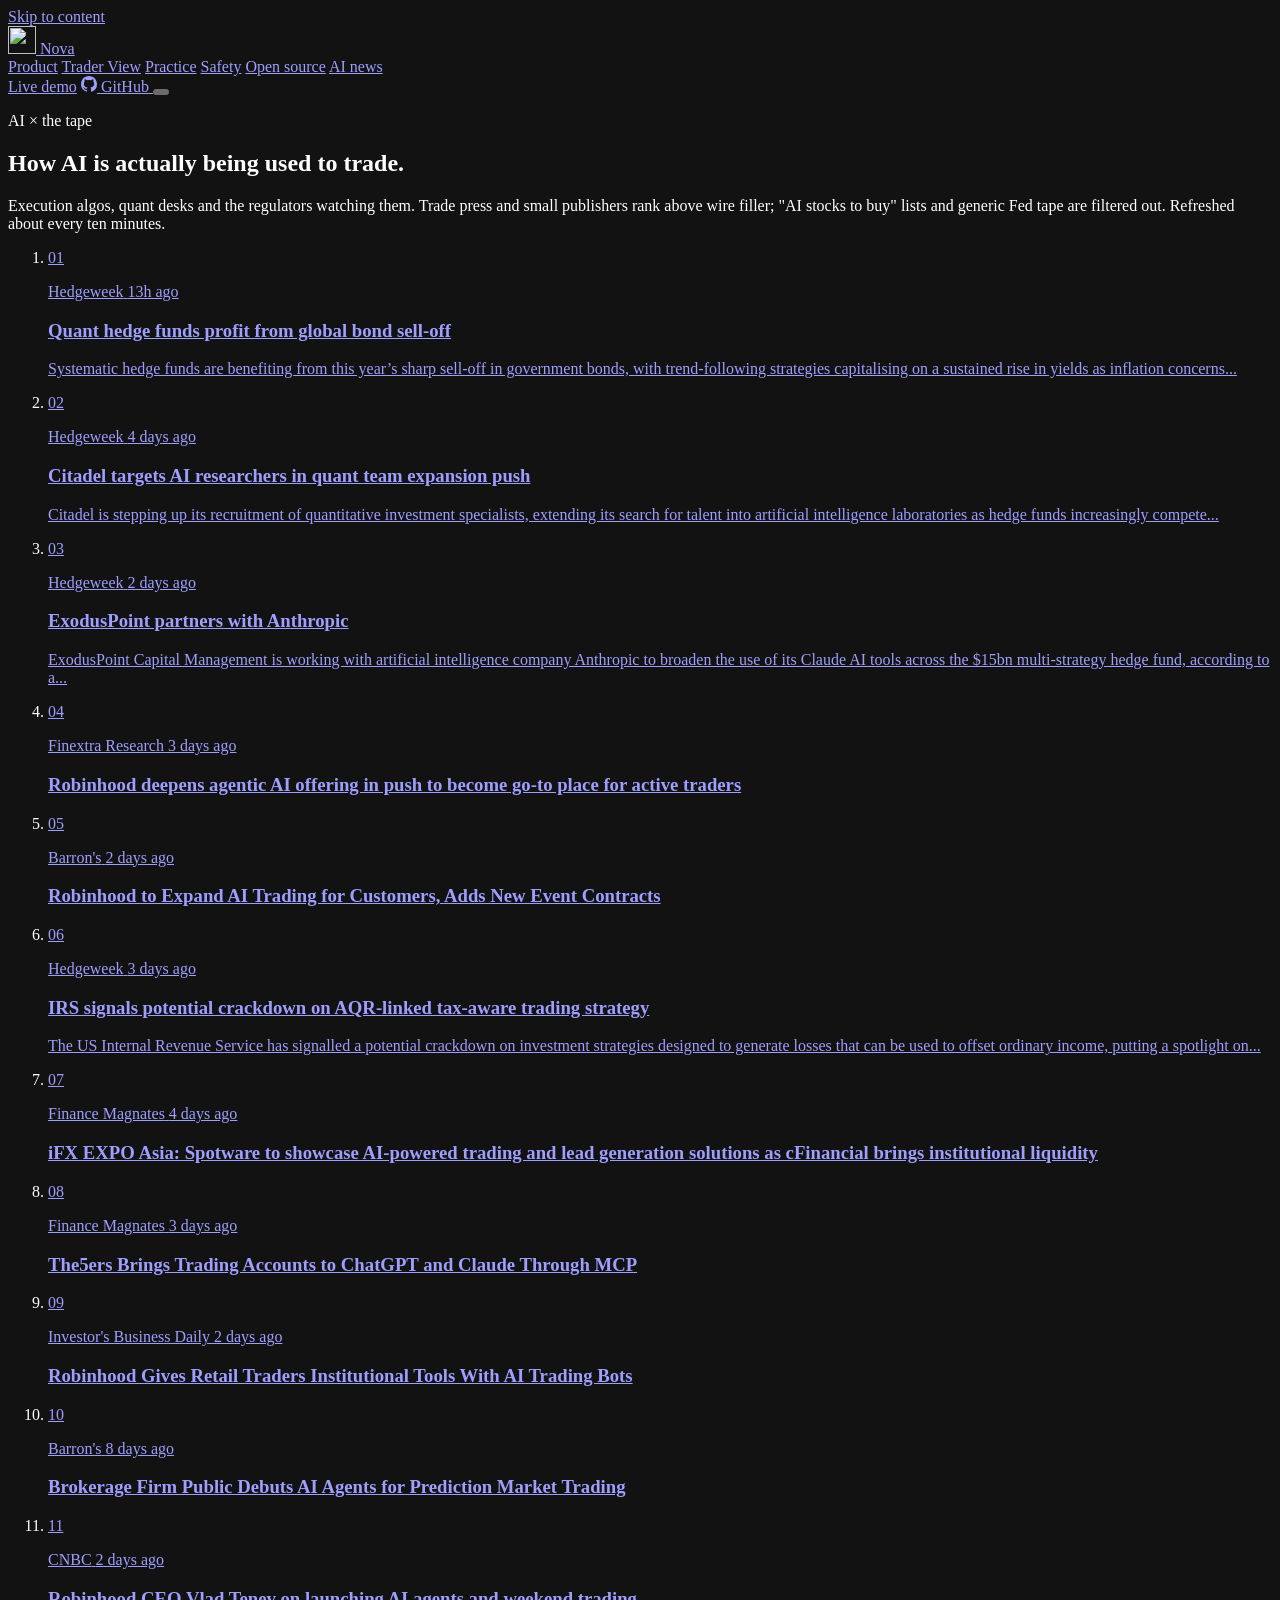
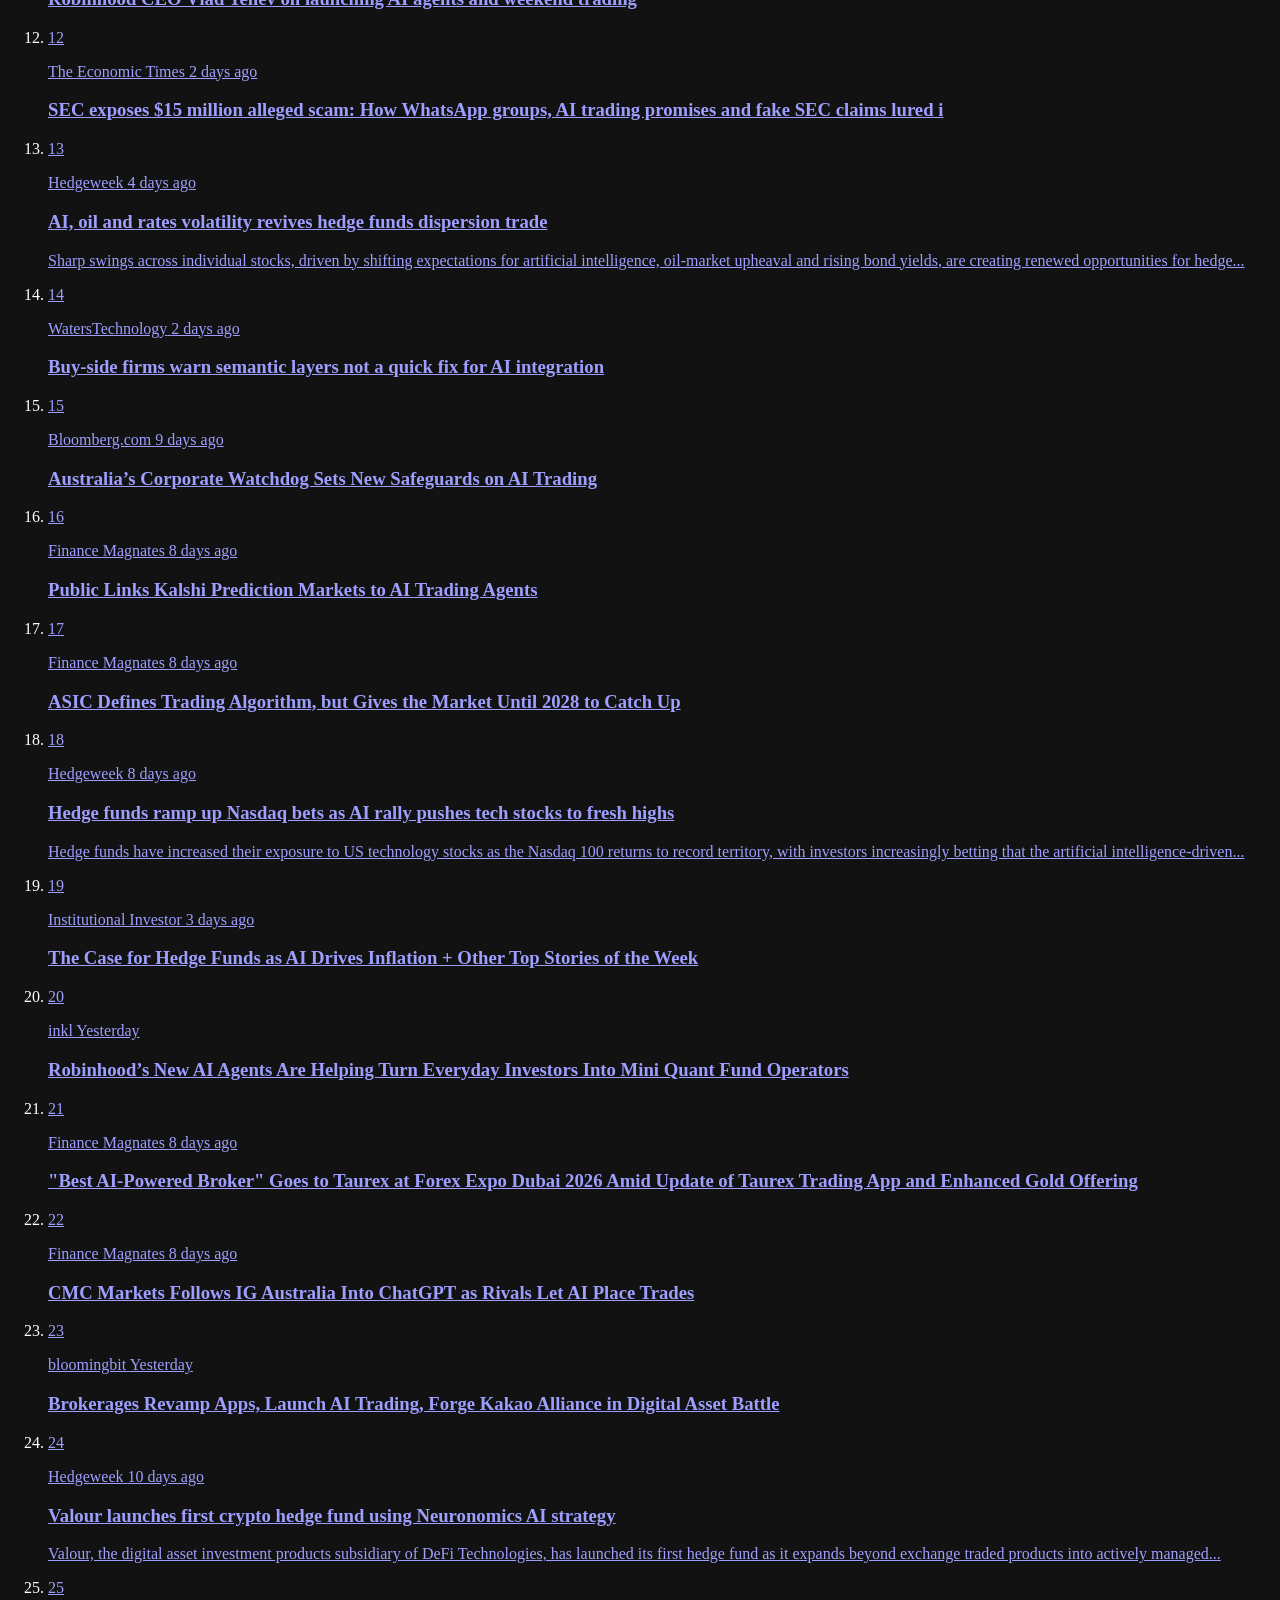
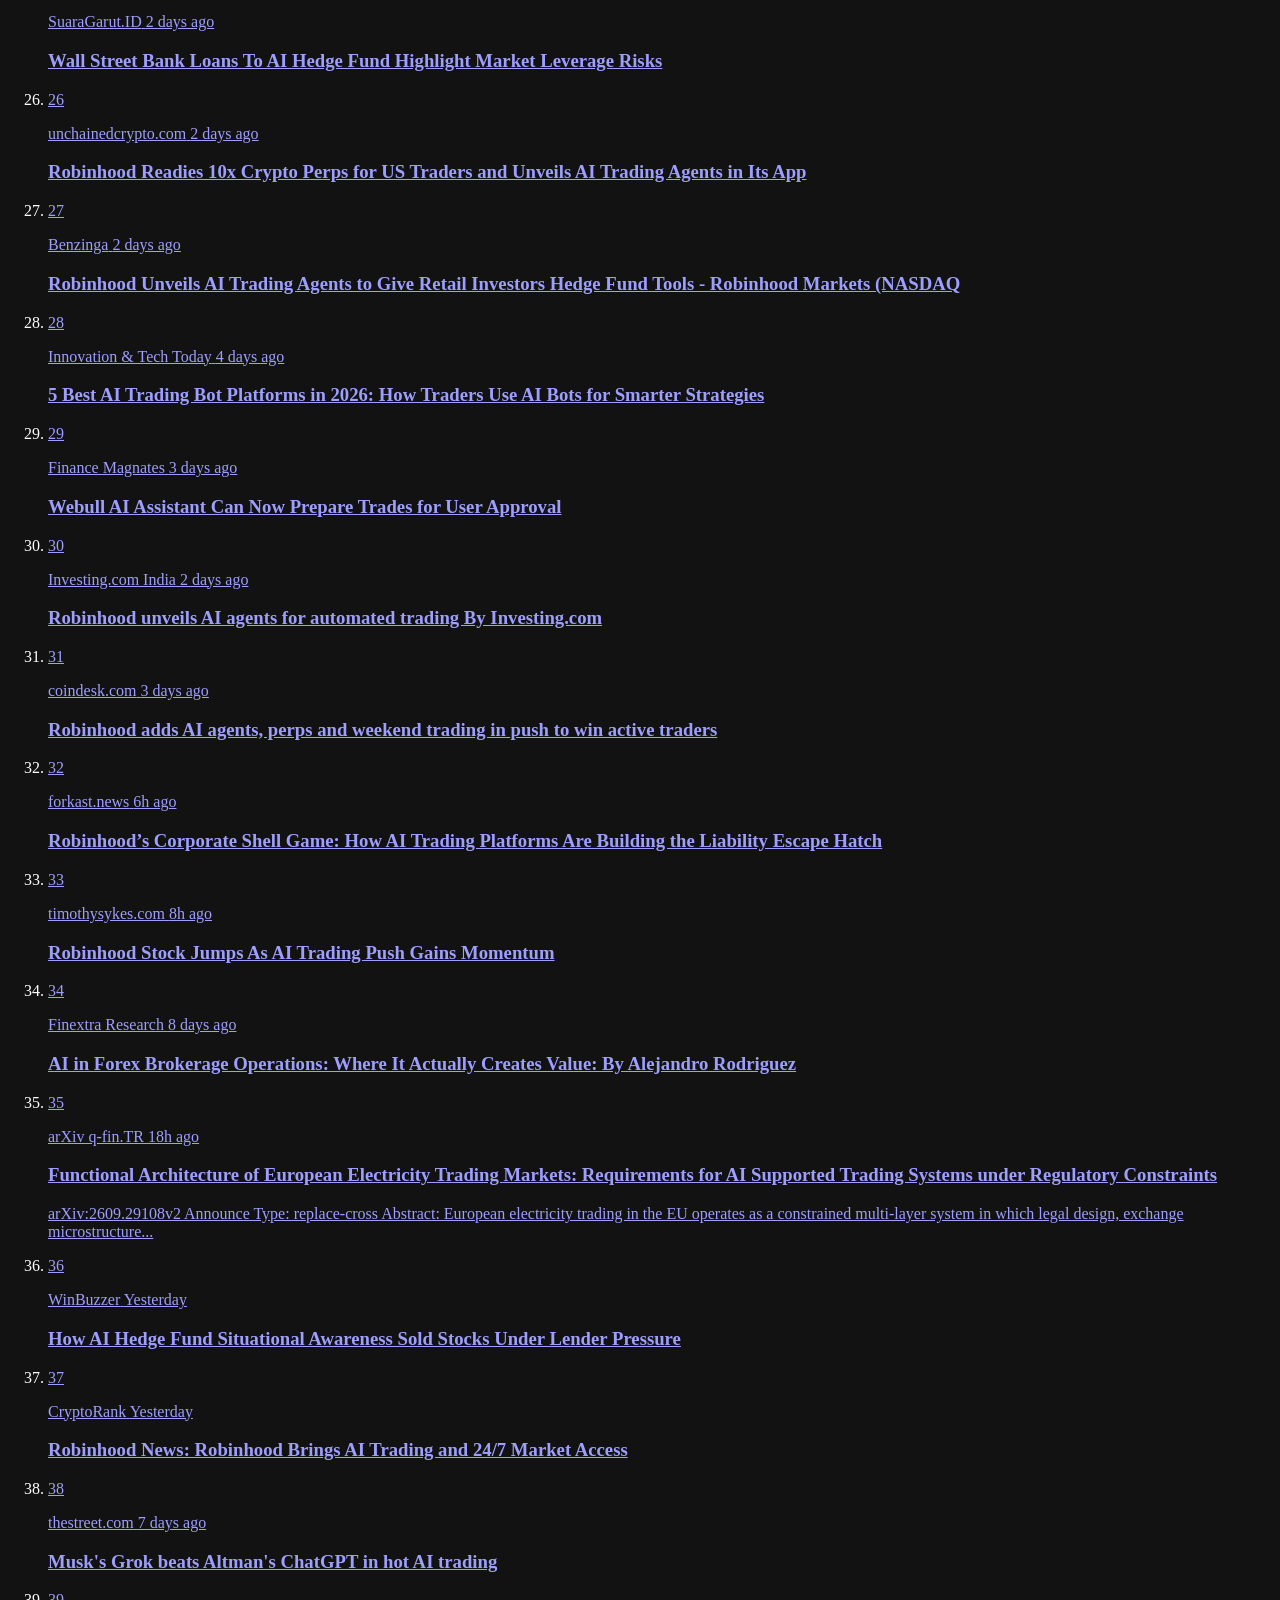
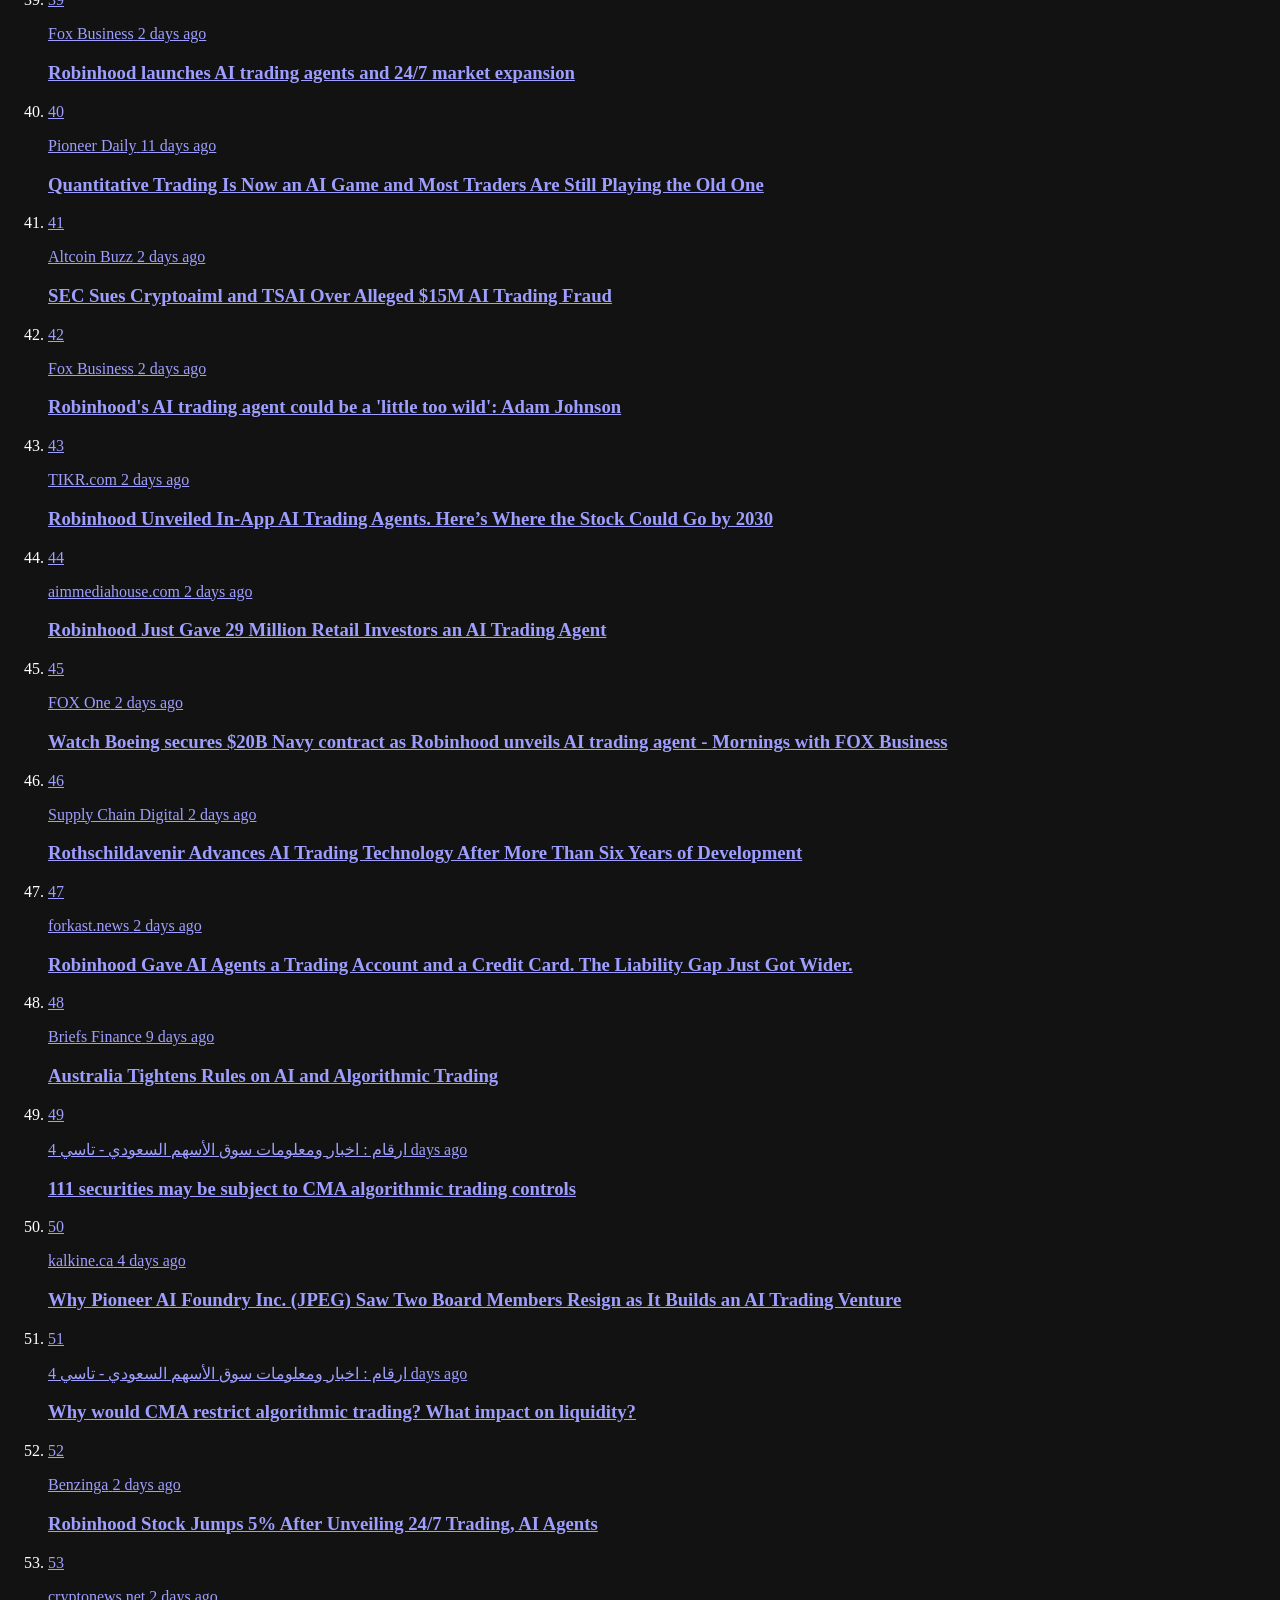
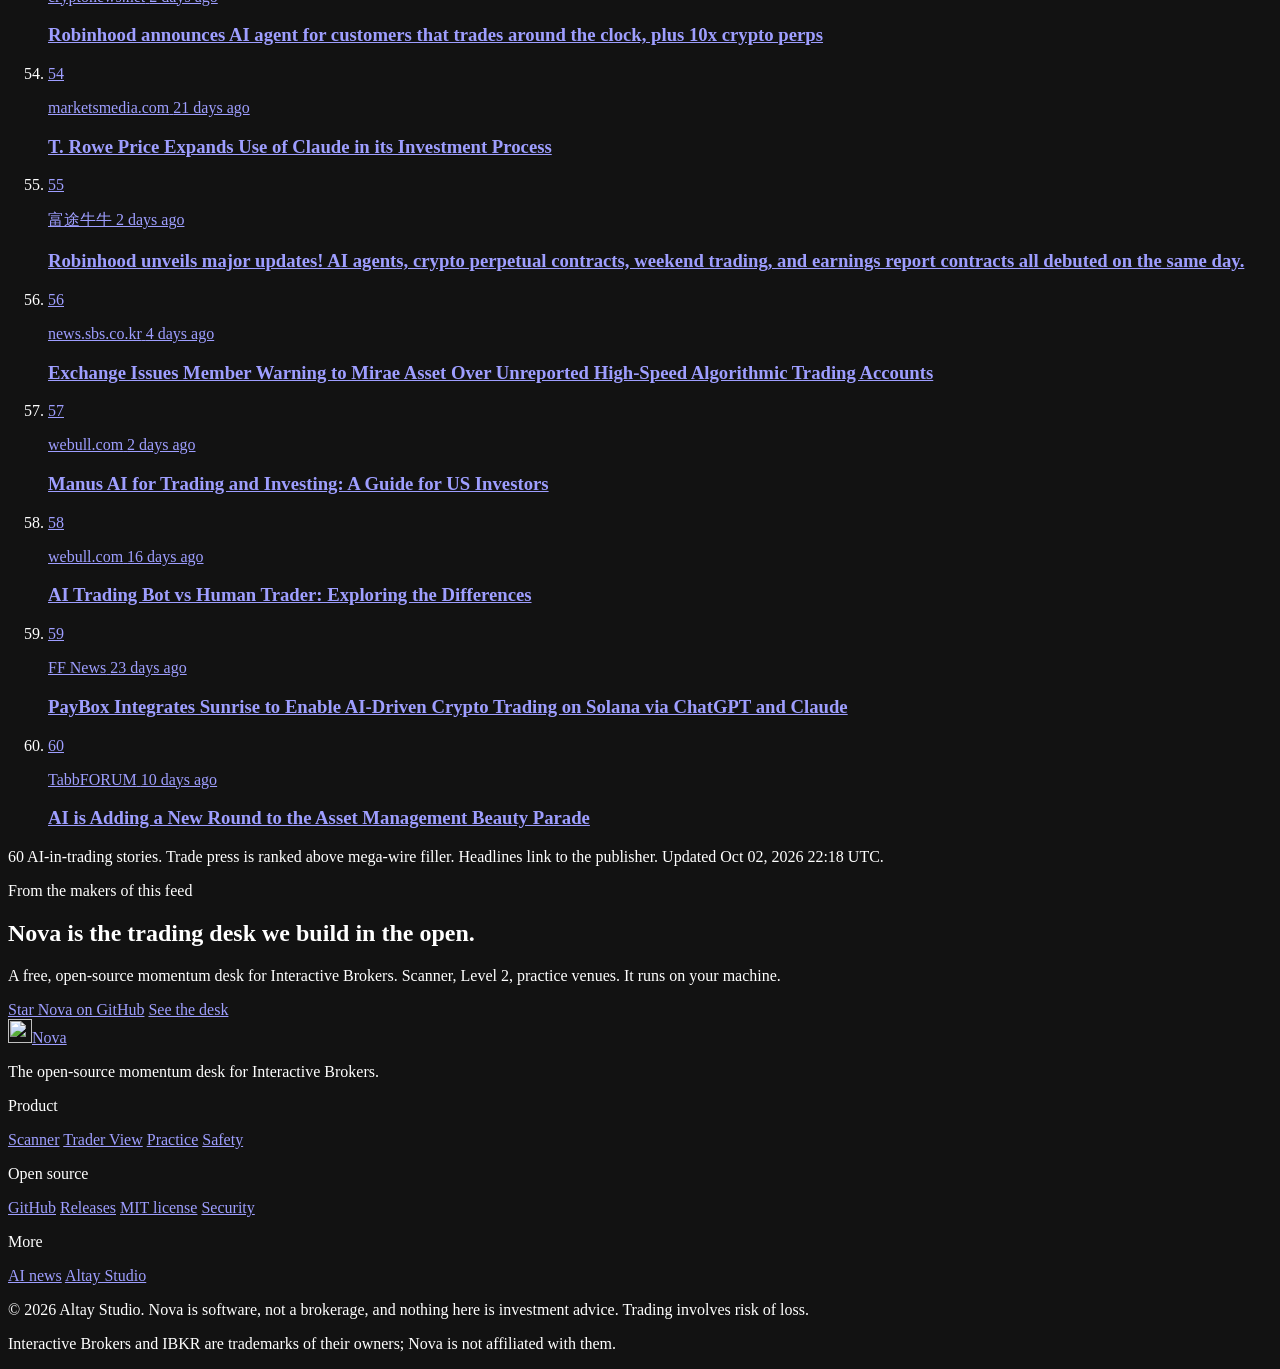
==== commit af3081d4: "chore(site): refresh AI-in-trading news feed" ====
--- a/site/news/index.html
+++ b/site/news/index.html
@@ -100,7 +100,7 @@
             <span class="news-rank">01</span>
             <p class="news-meta">
               <span class="news-src">Hedgeweek</span>
-              <time datetime="2026-10-02T08:33:00+00:00">9h ago</time>
+              <time datetime="2026-10-02T08:33:00+00:00">13h ago</time>
             </p>
             <h3>Quant hedge funds profit from global bond sell-off</h3>
             <p class="news-sum">Systematic hedge funds are benefiting from this year’s sharp sell-off in government bonds, with trend-following strategies capitalising on a sustained rise in yields as inflation concerns...</p>
@@ -203,7 +203,7 @@
           <a class="news-link" href="https://news.google.com/rss/articles/[base64]?oc=5" rel="noopener noreferrer" target="_blank">
             <span class="news-rank">11</span>
             <p class="news-meta">
-              <span class="news-src">cnbc.com</span>
+              <span class="news-src">CNBC</span>
               <time datetime="2026-09-30T12:39:22+00:00">2 days ago</time>
             </p>
             <h3>Robinhood CEO Vlad Tenev on launching AI agents and weekend trading</h3>
@@ -292,8 +292,18 @@
           </a>
         </li>
         <li class="news-item">
+          <a class="news-link" href="https://news.google.com/rss/articles/[base64]?oc=5" rel="noopener noreferrer" target="_blank">
+            <span class="news-rank">20</span>
+            <p class="news-meta">
+              <span class="news-src">inkl</span>
+              <time datetime="2026-10-01T21:06:39+00:00">Yesterday</time>
+            </p>
+            <h3>Robinhood’s New AI Agents Are Helping Turn Everyday Investors Into Mini Quant Fund Operators</h3>
+          </a>
+        </li>
+        <li class="news-item">
           <a class="news-link" href="https://news.google.com/rss/articles/[base64]?oc=5" rel="noopener noreferrer" target="_blank">
-            <span class="news-rank">20</span>
+            <span class="news-rank">21</span>
             <p class="news-meta">
               <span class="news-src">Finance Magnates</span>
               <time datetime="2026-09-24T10:46:09+00:00">8 days ago</time>
@@ -303,7 +313,7 @@
         </li>
         <li class="news-item">
           <a class="news-link" href="https://news.google.com/rss/articles/[base64]?oc=5" rel="noopener noreferrer" target="_blank">
-            <span class="news-rank">21</span>
+            <span class="news-rank">22</span>
             <p class="news-meta">
               <span class="news-src">Finance Magnates</span>
               <time datetime="2026-09-24T07:00:00+00:00">8 days ago</time>
@@ -313,7 +323,7 @@
         </li>
         <li class="news-item">
           <a class="news-link" href="https://news.google.com/rss/articles/CBMiVEFVX3lxTE9mVUZMWmpEUzJiUWxtRW9HeGhtMnFQNFR5YkZ5UFM0SnFiNTlJdmVrd0RCT0JncDVNMGwxXzhYam9jY3N1Q1NjVmJGdUpsYXZYTkdzMg?oc=5" rel="noopener noreferrer" target="_blank">
-            <span class="news-rank">22</span>
+            <span class="news-rank">23</span>
             <p class="news-meta">
               <span class="news-src">bloomingbit</span>
               <time datetime="2026-10-01T07:45:48+00:00">Yesterday</time>
@@ -323,7 +333,7 @@
         </li>
         <li class="news-item">
           <a class="news-link" href="https://hedgeweek.com/news/valour-launches-first-crypto-hedge-fund-using-neuronomics-ai-strategy" rel="noopener noreferrer" target="_blank">
-            <span class="news-rank">23</span>
+            <span class="news-rank">24</span>
             <p class="news-meta">
               <span class="news-src">Hedgeweek</span>
               <time datetime="2026-09-22T08:38:21+00:00">10 days ago</time>
@@ -334,7 +344,7 @@
         </li>
         <li class="news-item">
           <a class="news-link" href="https://news.google.com/rss/articles/CBMiekFVX3lxTE1NbVM4bzA4REo1WGROUzVHZDRvWmdrdFNHenFoOU5tanRua2FVR2xCTXdHakZvMUtUZ0hGNGdaWjg2WHNiRHg4LVRmNlNrSlBwQ0xzYjFPX2hUcmdLT2hHa2ZQU2xPN2NoLWswd2lGYzAzb250Z1F1c0dB?oc=5" rel="noopener noreferrer" target="_blank">
-            <span class="news-rank">24</span>
+            <span class="news-rank">25</span>
             <p class="news-meta">
               <span class="news-src">SuaraGarut.ID</span>
               <time datetime="2026-09-30T12:45:59+00:00">2 days ago</time>
@@ -344,7 +354,7 @@
         </li>
         <li class="news-item">
           <a class="news-link" href="https://news.google.com/rss/articles/[base64]?oc=5" rel="noopener noreferrer" target="_blank">
-            <span class="news-rank">25</span>
+            <span class="news-rank">26</span>
             <p class="news-meta">
               <span class="news-src">unchainedcrypto.com</span>
               <time datetime="2026-09-30T10:33:00+00:00">2 days ago</time>
@@ -354,9 +364,9 @@
         </li>
         <li class="news-item">
           <a class="news-link" href="https://news.google.com/rss/articles/[base64]?oc=5" rel="noopener noreferrer" target="_blank">
-            <span class="news-rank">26</span>
-            <p class="news-meta">
-              <span class="news-src">benzinga.com</span>
+            <span class="news-rank">27</span>
+            <p class="news-meta">
+              <span class="news-src">Benzinga</span>
               <time datetime="2026-09-30T03:17:44+00:00">2 days ago</time>
             </p>
             <h3>Robinhood Unveils AI Trading Agents to Give Retail Investors Hedge Fund Tools - Robinhood Markets (NASDAQ</h3>
@@ -364,7 +374,7 @@
         </li>
         <li class="news-item">
           <a class="news-link" href="https://news.google.com/rss/articles/[base64]?oc=5" rel="noopener noreferrer" target="_blank">
-            <span class="news-rank">27</span>
+            <span class="news-rank">28</span>
             <p class="news-meta">
               <span class="news-src">Innovation &amp; Tech Today</span>
               <time datetime="2026-09-28T07:00:00+00:00">4 days ago</time>
@@ -374,7 +384,7 @@
         </li>
         <li class="news-item">
           <a class="news-link" href="https://news.google.com/rss/articles/[base64]?oc=5" rel="noopener noreferrer" target="_blank">
-            <span class="news-rank">28</span>
+            <span class="news-rank">29</span>
             <p class="news-meta">
               <span class="news-src">Finance Magnates</span>
               <time datetime="2026-09-29T16:45:00+00:00">3 days ago</time>
@@ -384,7 +394,7 @@
         </li>
         <li class="news-item">
           <a class="news-link" href="https://news.google.com/rss/articles/[base64]?oc=5" rel="noopener noreferrer" target="_blank">
-            <span class="news-rank">29</span>
+            <span class="news-rank">30</span>
             <p class="news-meta">
               <span class="news-src">Investing.com India</span>
               <time datetime="2026-09-30T00:16:36+00:00">2 days ago</time>
@@ -394,9 +404,9 @@
         </li>
         <li class="news-item">
           <a class="news-link" href="https://news.google.com/rss/articles/[base64]?oc=5" rel="noopener noreferrer" target="_blank">
-            <span class="news-rank">30</span>
-            <p class="news-meta">
-              <span class="news-src">CoinDesk</span>
+            <span class="news-rank">31</span>
+            <p class="news-meta">
+              <span class="news-src">coindesk.com</span>
               <time datetime="2026-09-29T23:00:00+00:00">3 days ago</time>
             </p>
             <h3>Robinhood adds AI agents, perps and weekend trading in push to win active traders</h3>
@@ -404,27 +414,27 @@
         </li>
         <li class="news-item">
           <a class="news-link" href="https://news.google.com/rss/articles/[base64]?oc=5" rel="noopener noreferrer" target="_blank">
-            <span class="news-rank">31</span>
+            <span class="news-rank">32</span>
             <p class="news-meta">
               <span class="news-src">forkast.news</span>
-              <time datetime="2026-10-02T15:49:53+00:00">2h ago</time>
+              <time datetime="2026-10-02T15:49:53+00:00">6h ago</time>
             </p>
             <h3>Robinhood’s Corporate Shell Game: How AI Trading Platforms Are Building the Liability Escape Hatch</h3>
           </a>
         </li>
         <li class="news-item">
           <a class="news-link" href="https://news.google.com/rss/articles/CBMigwFBVV95cUxOOTFmakRaVnNXakN3MUJMZVFoYjllUDdQb2hsaGJfbzFOUlpmNUgxTEQzRUR3SjNEcnFjaHRobEpVQTV4b1JKZHk5ZGc4V1NQczNwTmRzWkVfcDJKcWxxQVRkR3Ftc0M2MF91QXhpeXFjeVNTTWRkSkxqdlh3NEpBNU91TQ?oc=5" rel="noopener noreferrer" target="_blank">
-            <span class="news-rank">32</span>
+            <span class="news-rank">33</span>
             <p class="news-meta">
               <span class="news-src">timothysykes.com</span>
-              <time datetime="2026-10-02T13:20:00+00:00">4h ago</time>
+              <time datetime="2026-10-02T13:20:00+00:00">8h ago</time>
             </p>
             <h3>Robinhood Stock Jumps As AI Trading Push Gains Momentum</h3>
           </a>
         </li>
         <li class="news-item">
           <a class="news-link" href="https://news.google.com/rss/articles/[base64]?oc=5" rel="noopener noreferrer" target="_blank">
-            <span class="news-rank">33</span>
+            <span class="news-rank">34</span>
             <p class="news-meta">
               <span class="news-src">Finextra Research</span>
               <time datetime="2026-09-24T16:52:00+00:00">8 days ago</time>
@@ -434,10 +444,10 @@
         </li>
         <li class="news-item">
           <a class="news-link" href="https://arxiv.org/abs/2609.29108" rel="noopener noreferrer" target="_blank">
-            <span class="news-rank">34</span>
+            <span class="news-rank">35</span>
             <p class="news-meta">
               <span class="news-src">arXiv q-fin.TR</span>
-              <time datetime="2026-10-02T04:00:00+00:00">14h ago</time>
+              <time datetime="2026-10-02T04:00:00+00:00">18h ago</time>
             </p>
             <h3>Functional Architecture of European Electricity Trading Markets: Requirements for AI Supported Trading Systems under Regulatory Constraints</h3>
             <p class="news-sum">arXiv:2609.29108v2 Announce Type: replace-cross Abstract: European electricity trading in the EU operates as a constrained multi-layer system in which legal design, exchange microstructure...</p>
@@ -445,7 +455,7 @@
         </li>
         <li class="news-item">
           <a class="news-link" href="https://news.google.com/rss/articles/[base64]?oc=5" rel="noopener noreferrer" target="_blank">
-            <span class="news-rank">35</span>
+            <span class="news-rank">36</span>
             <p class="news-meta">
               <span class="news-src">WinBuzzer</span>
               <time datetime="2026-10-01T09:10:14+00:00">Yesterday</time>
@@ -455,7 +465,7 @@
         </li>
         <li class="news-item">
           <a class="news-link" href="https://news.google.com/rss/articles/[base64]?oc=5" rel="noopener noreferrer" target="_blank">
-            <span class="news-rank">36</span>
+            <span class="news-rank">37</span>
             <p class="news-meta">
               <span class="news-src">CryptoRank</span>
               <time datetime="2026-10-01T08:17:42+00:00">Yesterday</time>
@@ -465,7 +475,7 @@
         </li>
         <li class="news-item">
           <a class="news-link" href="https://news.google.com/rss/articles/[base64]?oc=5" rel="noopener noreferrer" target="_blank">
-            <span class="news-rank">37</span>
+            <span class="news-rank">38</span>
             <p class="news-meta">
               <span class="news-src">thestreet.com</span>
               <time datetime="2026-09-25T19:31:18+00:00">7 days ago</time>
@@ -475,7 +485,7 @@
         </li>
         <li class="news-item">
           <a class="news-link" href="https://news.google.com/rss/articles/CBMiW0FVX3lxTFBjd2VfakJ2SS1ZcjM5V1J1Yy1jZUxsSXd1SUxleFBVdVFVdFpyNGxka0J3LWF5b3ZCMGVQb0t4U2hsb3VQMXhEWGk3OW9wdi1UVTJWMHpoSXQ5YW8?oc=5" rel="noopener noreferrer" target="_blank">
-            <span class="news-rank">38</span>
+            <span class="news-rank">39</span>
             <p class="news-meta">
               <span class="news-src">Fox Business</span>
               <time datetime="2026-09-30T20:37:45+00:00">2 days ago</time>
@@ -485,7 +495,7 @@
         </li>
         <li class="news-item">
           <a class="news-link" href="https://news.google.com/rss/articles/[base64]?oc=5" rel="noopener noreferrer" target="_blank">
-            <span class="news-rank">39</span>
+            <span class="news-rank">40</span>
             <p class="news-meta">
               <span class="news-src">Pioneer Daily</span>
               <time datetime="2026-09-21T07:00:00+00:00">11 days ago</time>
@@ -495,7 +505,7 @@
         </li>
         <li class="news-item">
           <a class="news-link" href="https://news.google.com/rss/articles/[base64]?oc=5" rel="noopener noreferrer" target="_blank">
-            <span class="news-rank">40</span>
+            <span class="news-rank">41</span>
             <p class="news-meta">
               <span class="news-src">Altcoin Buzz</span>
               <time datetime="2026-09-30T18:16:30+00:00">2 days ago</time>
@@ -505,7 +515,7 @@
         </li>
         <li class="news-item">
           <a class="news-link" href="https://news.google.com/rss/articles/CBMiW0FVX3lxTFA4VzFMcXpJNjdJNEhlNmdyVjg3M2JSNUtkRGhCZFUyb3pjV3ZLU2dUOXJ2NTNkMC13VG9XMlJiTVJVODJ0X29ORHBaNmdzWVV5amZHRjRyN1RPbUU?oc=5" rel="noopener noreferrer" target="_blank">
-            <span class="news-rank">41</span>
+            <span class="news-rank">42</span>
             <p class="news-meta">
               <span class="news-src">Fox Business</span>
               <time datetime="2026-09-30T13:07:05+00:00">2 days ago</time>
@@ -515,7 +525,7 @@
         </li>
         <li class="news-item">
           <a class="news-link" href="https://news.google.com/rss/articles/[base64]?oc=5" rel="noopener noreferrer" target="_blank">
-            <span class="news-rank">42</span>
+            <span class="news-rank">43</span>
             <p class="news-meta">
               <span class="news-src">TIKR.com</span>
               <time datetime="2026-09-30T12:52:15+00:00">2 days ago</time>
@@ -525,7 +535,7 @@
         </li>
         <li class="news-item">
           <a class="news-link" href="https://news.google.com/rss/articles/[base64]?oc=5" rel="noopener noreferrer" target="_blank">
-            <span class="news-rank">43</span>
+            <span class="news-rank">44</span>
             <p class="news-meta">
               <span class="news-src">aimmediahouse.com</span>
               <time datetime="2026-09-30T11:19:42+00:00">2 days ago</time>
@@ -535,7 +545,7 @@
         </li>
         <li class="news-item">
           <a class="news-link" href="https://news.google.com/rss/articles/[base64]?oc=5" rel="noopener noreferrer" target="_blank">
-            <span class="news-rank">44</span>
+            <span class="news-rank">45</span>
             <p class="news-meta">
               <span class="news-src">FOX One</span>
               <time datetime="2026-09-30T11:15:01+00:00">2 days ago</time>
@@ -545,7 +555,7 @@
         </li>
         <li class="news-item">
           <a class="news-link" href="https://news.google.com/rss/articles/CBMiYkFVX3lxTFAyRVg5Q2U0aDlvUG5PTGRTN21BUmlJMDVBcTdXbmtIYmpMTUtWVmVqU2thYTZEWE5TN3NINExiM0g1aXBMeXRPOWFsU3FLamQ1ZDdJV094UjdPdkcwV2xKdmFB?oc=5" rel="noopener noreferrer" target="_blank">
-            <span class="news-rank">45</span>
+            <span class="news-rank">46</span>
             <p class="news-meta">
               <span class="news-src">Supply Chain Digital</span>
               <time datetime="2026-09-30T01:02:53+00:00">2 days ago</time>
@@ -555,7 +565,7 @@
         </li>
         <li class="news-item">
           <a class="news-link" href="https://news.google.com/rss/articles/[base64]?oc=5" rel="noopener noreferrer" target="_blank">
-            <span class="news-rank">46</span>
+            <span class="news-rank">47</span>
             <p class="news-meta">
               <span class="news-src">forkast.news</span>
               <time datetime="2026-09-30T23:32:31+00:00">2 days ago</time>
@@ -565,7 +575,7 @@
         </li>
         <li class="news-item">
           <a class="news-link" href="https://news.google.com/rss/articles/[base64]?oc=5" rel="noopener noreferrer" target="_blank">
-            <span class="news-rank">47</span>
+            <span class="news-rank">48</span>
             <p class="news-meta">
               <span class="news-src">Briefs Finance</span>
               <time datetime="2026-09-23T11:51:14+00:00">9 days ago</time>
@@ -575,7 +585,7 @@
         </li>
         <li class="news-item">
           <a class="news-link" href="https://news.google.com/rss/articles/CBMiakFVX3lxTE1vQkp0MXZGclRXR0U3a3prMG5xRklyY2x1aVJDZjg4anoxV0JGVjR6UV9uSUhGT0FISkpCQTlmYUYwbWlPV3c4X0xFNTE3WW5xY1lfWUhqYVk4UVJqdnhIWVFsVlNmM1NRZFE?oc=5" rel="noopener noreferrer" target="_blank">
-            <span class="news-rank">48</span>
+            <span class="news-rank">49</span>
             <p class="news-meta">
               <span class="news-src">ارقام : اخبار ومعلومات سوق الأسهم السعودي - تاسي</span>
               <time datetime="2026-09-28T16:03:11+00:00">4 days ago</time>
@@ -585,7 +595,7 @@
         </li>
         <li class="news-item">
           <a class="news-link" href="https://news.google.com/rss/articles/[base64]?oc=5" rel="noopener noreferrer" target="_blank">
-            <span class="news-rank">49</span>
+            <span class="news-rank">50</span>
             <p class="news-meta">
               <span class="news-src">kalkine.ca</span>
               <time datetime="2026-09-28T15:28:00+00:00">4 days ago</time>
@@ -595,7 +605,7 @@
         </li>
         <li class="news-item">
           <a class="news-link" href="https://news.google.com/rss/articles/CBMiakFVX3lxTE1uSWdteDlvZ191YVJQNVdmTnlRMXlWelZrTktVYmpIdEJZTkNTT0JfNHJhbDVJWm95cTNNTlFCdTR2ZEZWXzF2bks5UVRaMzVnNldWT0lPWnl5OE1vRS1hdG1COFlJZGIxaWc?oc=5" rel="noopener noreferrer" target="_blank">
-            <span class="news-rank">50</span>
+            <span class="news-rank">51</span>
             <p class="news-meta">
               <span class="news-src">ارقام : اخبار ومعلومات سوق الأسهم السعودي - تاسي</span>
               <time datetime="2026-09-28T10:52:39+00:00">4 days ago</time>
@@ -605,19 +615,29 @@
         </li>
         <li class="news-item">
           <a class="news-link" href="https://news.google.com/rss/articles/[base64]?oc=5" rel="noopener noreferrer" target="_blank">
-            <span class="news-rank">51</span>
-            <p class="news-meta">
-              <span class="news-src">benzinga.com</span>
+            <span class="news-rank">52</span>
+            <p class="news-meta">
+              <span class="news-src">Benzinga</span>
               <time datetime="2026-09-30T12:56:39+00:00">2 days ago</time>
             </p>
             <h3>Robinhood Stock Jumps 5% After Unveiling 24/7 Trading, AI Agents</h3>
           </a>
         </li>
         <li class="news-item">
+          <a class="news-link" href="https://news.google.com/rss/articles/CBMiV0FVX3lxTE1QZ3BESmdWQ3VQVm1sdnZ1Q1ZmSzBOUEViUnJyWnl4SFktTnpuamwwNlJaUUc1X2lmdEJTVC1Ya3JvQ25VNUdaTi1yLXRGTkp1dlBiNUZpOA?oc=5" rel="noopener noreferrer" target="_blank">
+            <span class="news-rank">53</span>
+            <p class="news-meta">
+              <span class="news-src">cryptonews.net</span>
+              <time datetime="2026-09-30T07:18:09+00:00">2 days ago</time>
+            </p>
+            <h3>Robinhood announces AI agent for customers that trades around the clock, plus 10x crypto perps</h3>
+          </a>
+        </li>
+        <li class="news-item">
           <a class="news-link" href="https://news.google.com/rss/articles/[base64]?oc=5" rel="noopener noreferrer" target="_blank">
-            <span class="news-rank">52</span>
-            <p class="news-meta">
-              <span class="news-src">Markets Media</span>
+            <span class="news-rank">54</span>
+            <p class="news-meta">
+              <span class="news-src">marketsmedia.com</span>
               <time datetime="2026-09-11T08:07:24+00:00">21 days ago</time>
             </p>
             <h3>T. Rowe Price Expands Use of Claude in its Investment Process</h3>
@@ -625,7 +645,7 @@
         </li>
         <li class="news-item">
           <a class="news-link" href="https://news.google.com/rss/articles/[base64]?oc=5" rel="noopener noreferrer" target="_blank">
-            <span class="news-rank">53</span>
+            <span class="news-rank">55</span>
             <p class="news-meta">
               <span class="news-src">富途牛牛</span>
               <time datetime="2026-09-30T06:52:00+00:00">2 days ago</time>
@@ -635,7 +655,7 @@
         </li>
         <li class="news-item">
           <a class="news-link" href="https://news.google.com/rss/articles/CBMibkFVX3lxTE8wZ2U2SUk4RW40UGlTUVpHTjk2cWtXNWVEY0hJelJ1VWgzMkpuQURTWWZZS3VjMUt2SUk3Q0ctaTQ3MXNsZXIwcXNBVGxXSlVlNEZydnc3QWQ4T0VkX1pwZjAtb3VOT2lUcmhZcXln?oc=5" rel="noopener noreferrer" target="_blank">
-            <span class="news-rank">54</span>
+            <span class="news-rank">56</span>
             <p class="news-meta">
               <span class="news-src">news.sbs.co.kr</span>
               <time datetime="2026-09-28T02:53:39+00:00">4 days ago</time>
@@ -645,7 +665,7 @@
         </li>
         <li class="news-item">
           <a class="news-link" href="https://news.google.com/rss/articles/[base64]?oc=5" rel="noopener noreferrer" target="_blank">
-            <span class="news-rank">55</span>
+            <span class="news-rank">57</span>
             <p class="news-meta">
               <span class="news-src">webull.com</span>
               <time datetime="2026-09-30T02:41:54+00:00">2 days ago</time>
@@ -655,7 +675,7 @@
         </li>
         <li class="news-item">
           <a class="news-link" href="https://news.google.com/rss/articles/[base64]?oc=5" rel="noopener noreferrer" target="_blank">
-            <span class="news-rank">56</span>
+            <span class="news-rank">58</span>
             <p class="news-meta">
               <span class="news-src">webull.com</span>
               <time datetime="2026-09-16T07:00:00+00:00">16 days ago</time>
@@ -665,7 +685,7 @@
         </li>
         <li class="news-item">
           <a class="news-link" href="https://news.google.com/rss/articles/[base64]?oc=5" rel="noopener noreferrer" target="_blank">
-            <span class="news-rank">57</span>
+            <span class="news-rank">59</span>
             <p class="news-meta">
               <span class="news-src">FF News</span>
               <time datetime="2026-09-09T07:00:00+00:00">23 days ago</time>
@@ -675,7 +695,7 @@
         </li>
         <li class="news-item">
           <a class="news-link" href="https://news.google.com/rss/articles/[base64]?oc=5" rel="noopener noreferrer" target="_blank">
-            <span class="news-rank">58</span>
+            <span class="news-rank">60</span>
             <p class="news-meta">
               <span class="news-src">TabbFORUM</span>
               <time datetime="2026-09-22T18:24:37+00:00">10 days ago</time>
@@ -683,28 +703,8 @@
             <h3>AI is Adding a New Round to the Asset Management Beauty Parade</h3>
           </a>
         </li>
-        <li class="news-item">
-          <a class="news-link" href="https://news.google.com/rss/articles/[base64]?oc=5" rel="noopener noreferrer" target="_blank">
-            <span class="news-rank">59</span>
-            <p class="news-meta">
-              <span class="news-src">South China Morning Post</span>
-              <time datetime="2026-10-02T02:00:18+00:00">16h ago</time>
-            </p>
-            <h3>DeepSeek effect? How China’s quant funds thrive amid tight regulatory scrutiny</h3>
-          </a>
-        </li>
-        <li class="news-item">
-          <a class="news-link" href="https://news.google.com/rss/articles/[base64]?oc=5" rel="noopener noreferrer" target="_blank">
-            <span class="news-rank">60</span>
-            <p class="news-meta">
-              <span class="news-src">Law360</span>
-              <time datetime="2026-09-24T17:52:41+00:00">8 days ago</time>
-            </p>
-            <h3>ASIC Targets AI Trading Safeguards, Streamlines Market Rules</h3>
-          </a>
-        </li>
       </ol>
-      <p class="news-foot">60 AI-in-trading stories. Trade press is ranked above mega-wire filler. Headlines link to the publisher. Updated <time datetime="2026-10-02T18:11:16+00:00">Oct 02, 2026 18:11 UTC</time>.</p>
+      <p class="news-foot">60 AI-in-trading stories. Trade press is ranked above mega-wire filler. Headlines link to the publisher. Updated <time datetime="2026-10-02T22:18:12+00:00">Oct 02, 2026 22:18 UTC</time>.</p>
       <!-- AI_NEWS_FEED:END -->
           <aside class="news-cta">
             <div>
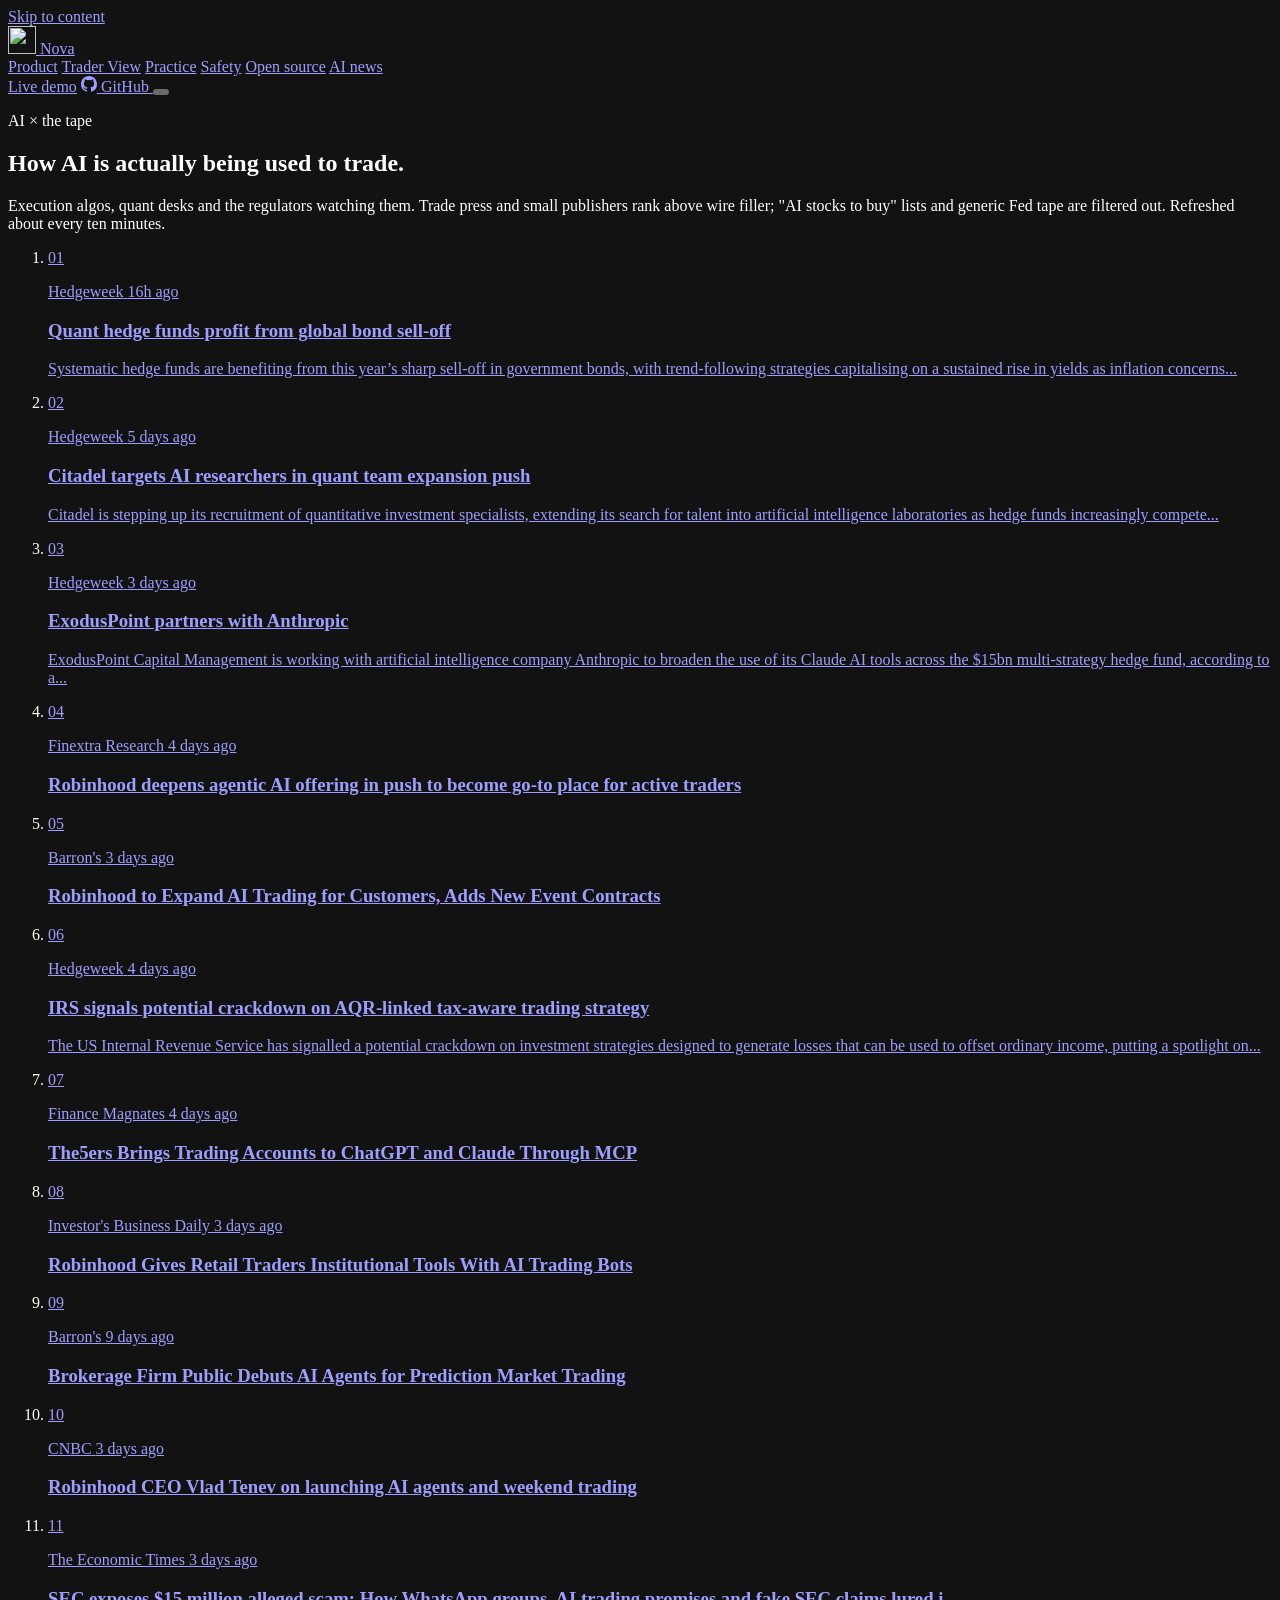
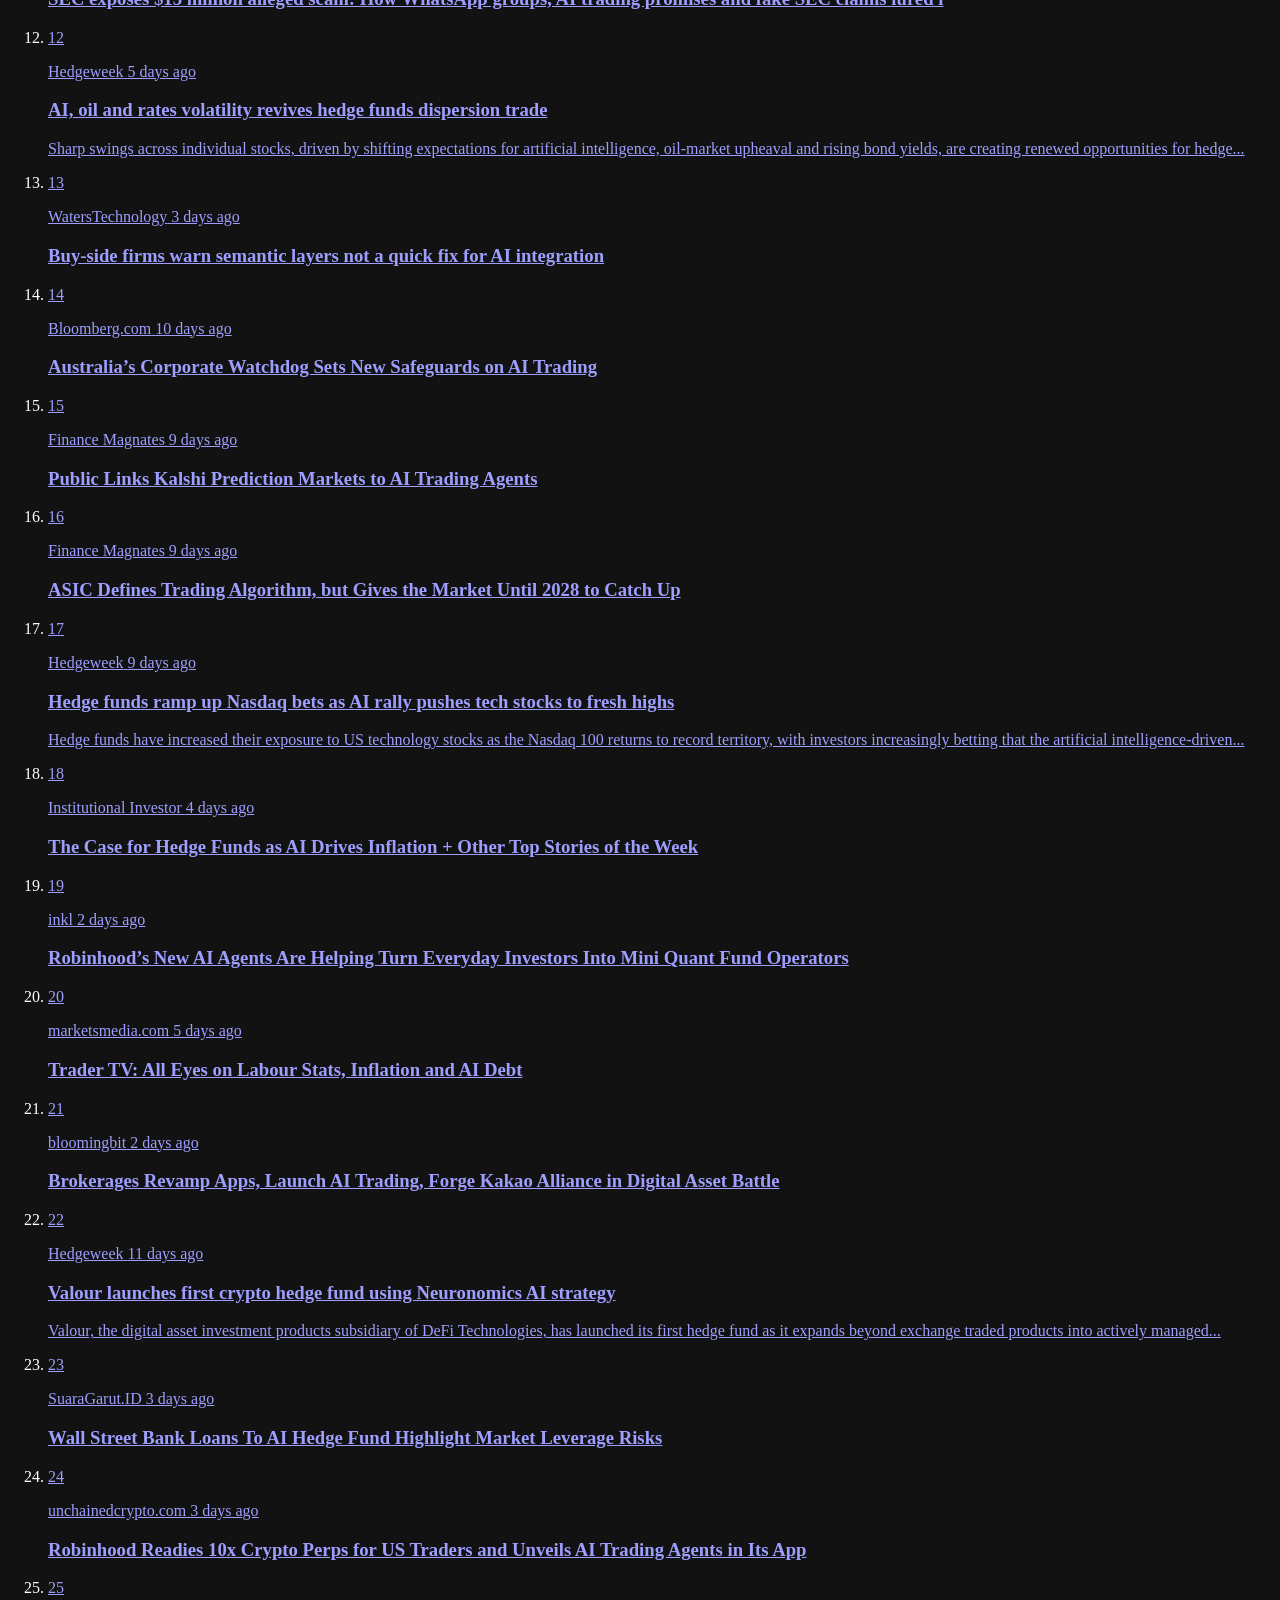
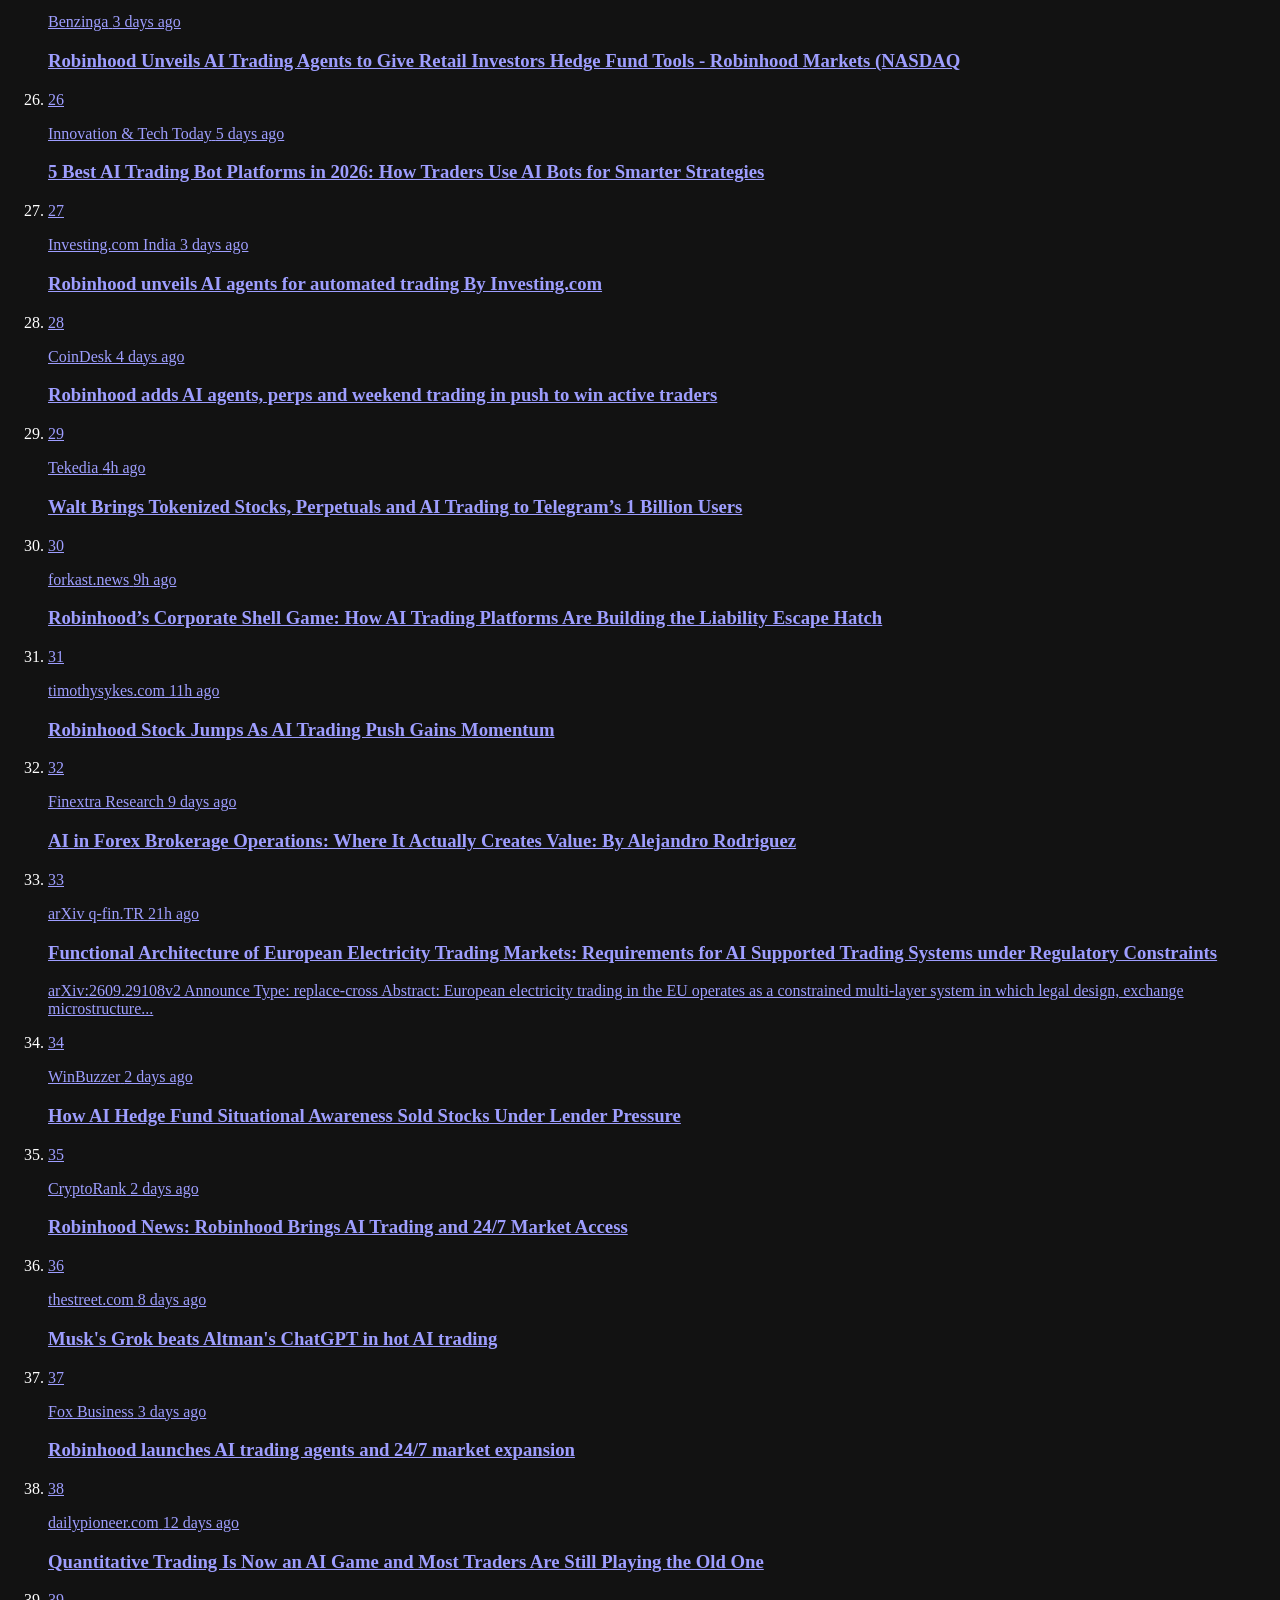
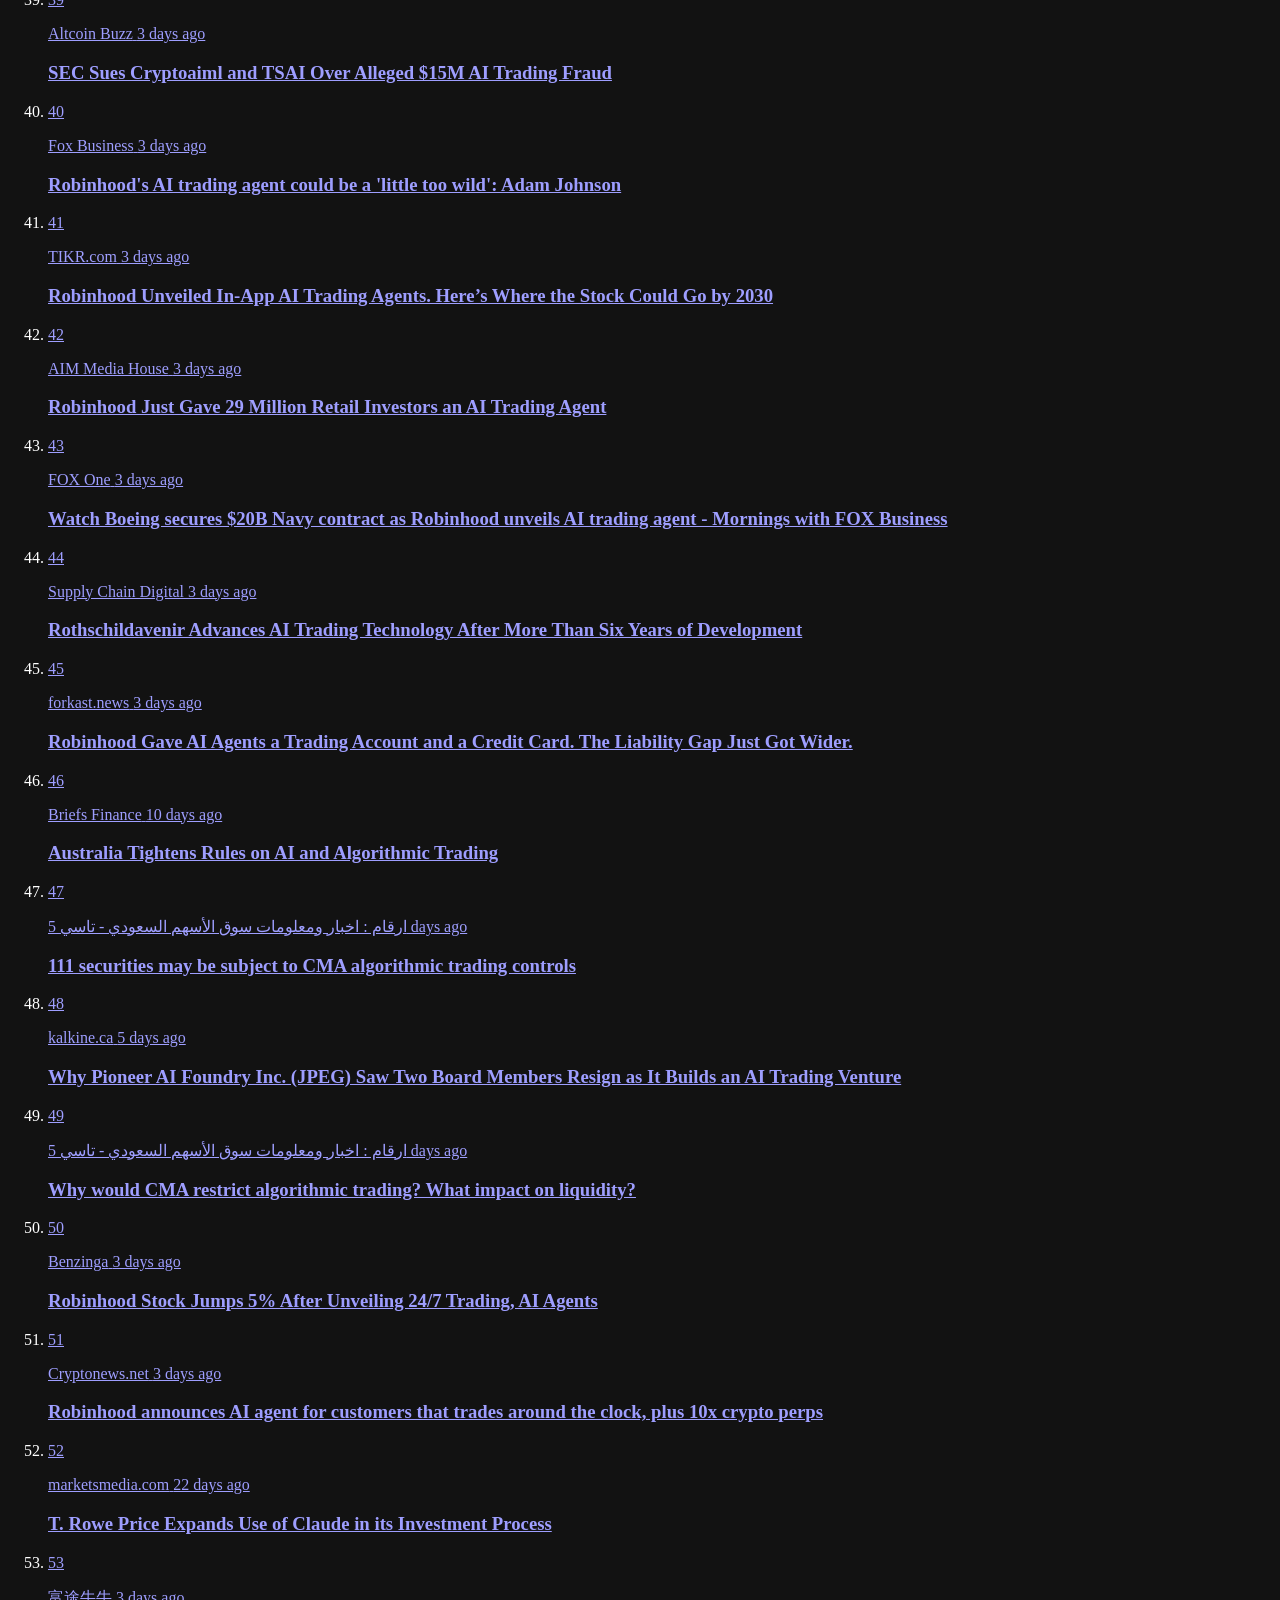
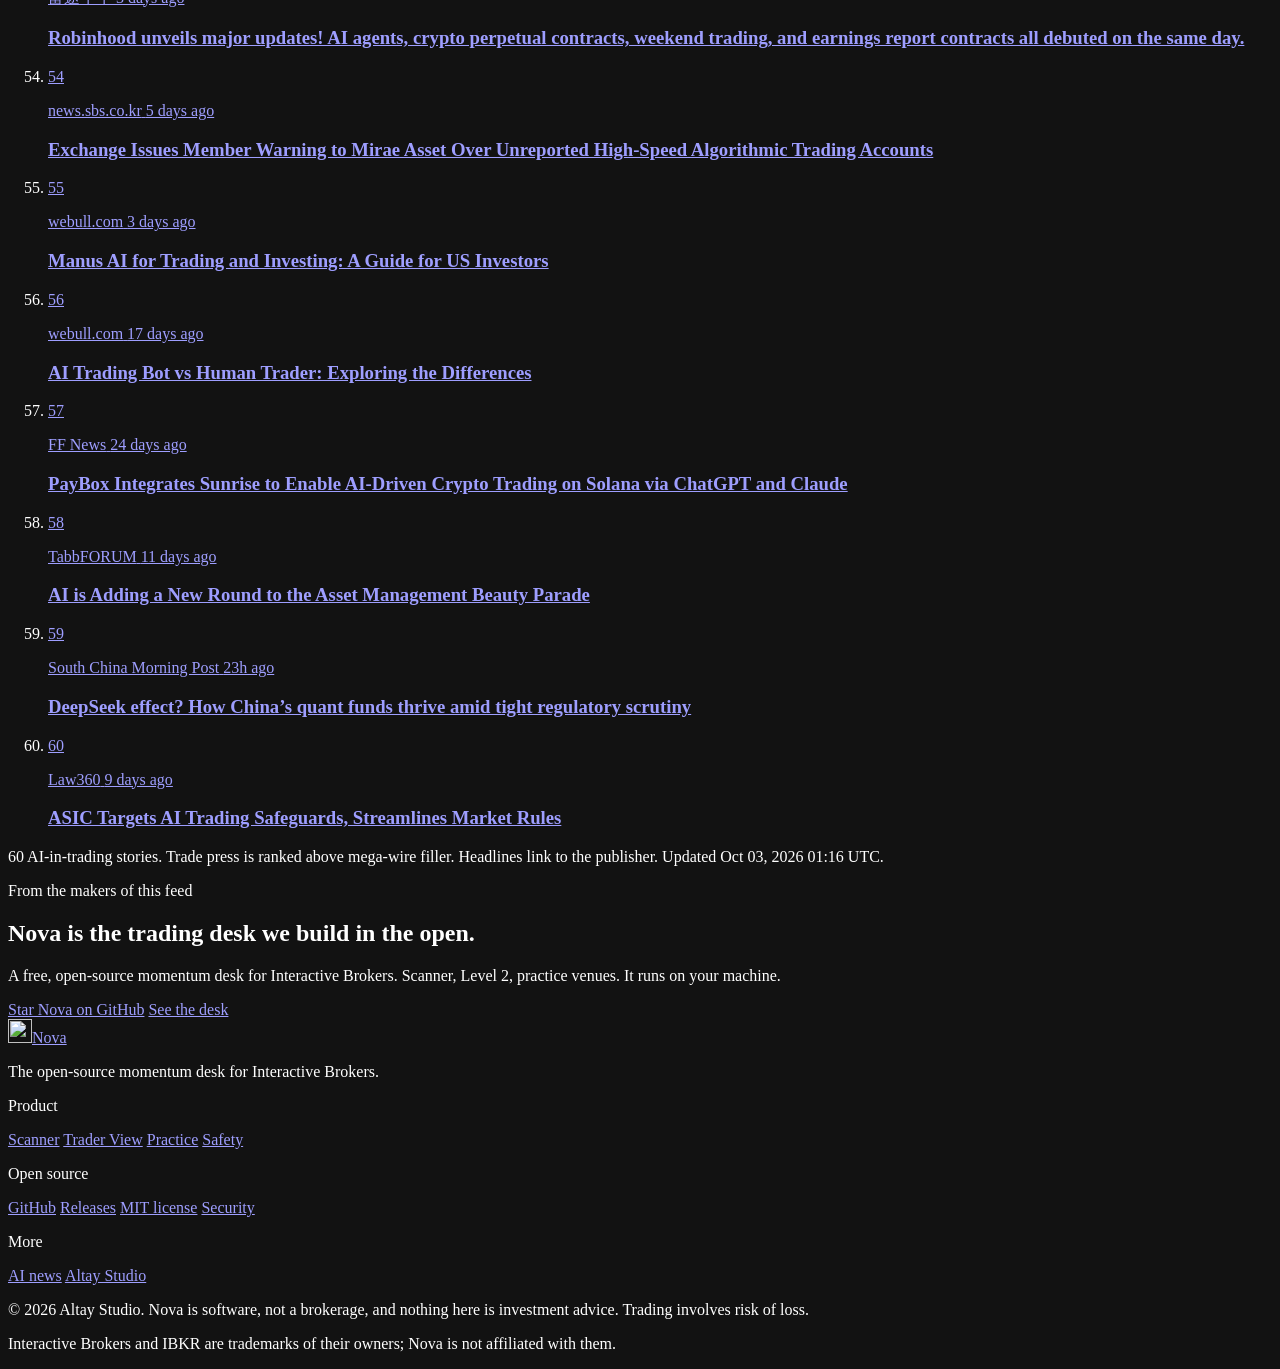
==== commit 3f34d754: "chore(site): refresh AI-in-trading news feed" ====
--- a/site/news/index.html
+++ b/site/news/index.html
@@ -100,7 +100,7 @@
             <span class="news-rank">01</span>
             <p class="news-meta">
               <span class="news-src">Hedgeweek</span>
-              <time datetime="2026-10-02T08:33:00+00:00">13h ago</time>
+              <time datetime="2026-10-02T08:33:00+00:00">16h ago</time>
             </p>
             <h3>Quant hedge funds profit from global bond sell-off</h3>
             <p class="news-sum">Systematic hedge funds are benefiting from this year’s sharp sell-off in government bonds, with trend-following strategies capitalising on a sustained rise in yields as inflation concerns...</p>
@@ -111,7 +111,7 @@
             <span class="news-rank">02</span>
             <p class="news-meta">
               <span class="news-src">Hedgeweek</span>
-              <time datetime="2026-09-28T10:48:00+00:00">4 days ago</time>
+              <time datetime="2026-09-28T10:48:00+00:00">5 days ago</time>
             </p>
             <h3>Citadel targets AI researchers in quant team expansion push</h3>
             <p class="news-sum">Citadel is stepping up its recruitment of quantitative investment specialists, extending its search for talent into artificial intelligence laboratories as hedge funds increasingly compete...</p>
@@ -122,7 +122,7 @@
             <span class="news-rank">03</span>
             <p class="news-meta">
               <span class="news-src">Hedgeweek</span>
-              <time datetime="2026-09-30T08:06:00+00:00">2 days ago</time>
+              <time datetime="2026-09-30T08:06:00+00:00">3 days ago</time>
             </p>
             <h3>ExodusPoint partners with Anthropic</h3>
             <p class="news-sum">ExodusPoint Capital Management is working with artificial intelligence company Anthropic to broaden the use of its Claude AI tools across the $15bn multi-strategy hedge fund, according to a...</p>
@@ -133,7 +133,7 @@
             <span class="news-rank">04</span>
             <p class="news-meta">
               <span class="news-src">Finextra Research</span>
-              <time datetime="2026-09-29T23:15:53+00:00">3 days ago</time>
+              <time datetime="2026-09-29T23:15:53+00:00">4 days ago</time>
             </p>
             <h3>Robinhood deepens agentic AI offering in push to become go-to place for active traders</h3>
           </a>
@@ -143,7 +143,7 @@
             <span class="news-rank">05</span>
             <p class="news-meta">
               <span class="news-src">Barron&#x27;s</span>
-              <time datetime="2026-09-30T13:57:00+00:00">2 days ago</time>
+              <time datetime="2026-09-30T13:57:00+00:00">3 days ago</time>
             </p>
             <h3>Robinhood to Expand AI Trading for Customers, Adds New Event Contracts</h3>
           </a>
@@ -153,78 +153,68 @@
             <span class="news-rank">06</span>
             <p class="news-meta">
               <span class="news-src">Hedgeweek</span>
-              <time datetime="2026-09-29T08:21:00+00:00">3 days ago</time>
+              <time datetime="2026-09-29T08:21:00+00:00">4 days ago</time>
             </p>
             <h3>IRS signals potential crackdown on AQR-linked tax-aware trading strategy</h3>
             <p class="news-sum">The US Internal Revenue Service has signalled a potential crackdown on investment strategies designed to generate losses that can be used to offset ordinary income, putting a spotlight on...</p>
           </a>
         </li>
         <li class="news-item">
-          <a class="news-link" href="https://news.google.com/rss/articles/[base64]?oc=5" rel="noopener noreferrer" target="_blank">
+          <a class="news-link" href="https://news.google.com/rss/articles/[base64]?oc=5" rel="noopener noreferrer" target="_blank">
             <span class="news-rank">07</span>
             <p class="news-meta">
               <span class="news-src">Finance Magnates</span>
-              <time datetime="2026-09-28T11:47:42+00:00">4 days ago</time>
-            </p>
-            <h3>iFX EXPO Asia: Spotware to showcase AI-powered trading and lead generation solutions as cFinancial brings institutional liquidity</h3>
-          </a>
-        </li>
-        <li class="news-item">
-          <a class="news-link" href="https://news.google.com/rss/articles/[base64]?oc=5" rel="noopener noreferrer" target="_blank">
+              <time datetime="2026-09-29T13:02:16+00:00">4 days ago</time>
+            </p>
+            <h3>The5ers Brings Trading Accounts to ChatGPT and Claude Through MCP</h3>
+          </a>
+        </li>
+        <li class="news-item">
+          <a class="news-link" href="https://news.google.com/rss/articles/CBMijAFBVV95cUxON1RwdHVjdEt4aG1XVVJVSWtmTURpSG5WTk83Wmx6dndrbGZKWHRyUUFOaUw0cXlEUG90NURSeC02UHg0aExfUmRTaWtITkM3UzUzWHVNRW12ckVORTBXenQtN0VUY3lZc0RtVHNKLTZvQl9QdzVfN0ZkaDVhOGp2c1dvRGU0dGtSckdMMg?oc=5" rel="noopener noreferrer" target="_blank">
             <span class="news-rank">08</span>
             <p class="news-meta">
-              <span class="news-src">Finance Magnates</span>
-              <time datetime="2026-09-29T13:02:16+00:00">3 days ago</time>
-            </p>
-            <h3>The5ers Brings Trading Accounts to ChatGPT and Claude Through MCP</h3>
-          </a>
-        </li>
-        <li class="news-item">
-          <a class="news-link" href="https://news.google.com/rss/articles/CBMijAFBVV95cUxON1RwdHVjdEt4aG1XVVJVSWtmTURpSG5WTk83Wmx6dndrbGZKWHRyUUFOaUw0cXlEUG90NURSeC02UHg0aExfUmRTaWtITkM3UzUzWHVNRW12ckVORTBXenQtN0VUY3lZc0RtVHNKLTZvQl9QdzVfN0ZkaDVhOGp2c1dvRGU0dGtSckdMMg?oc=5" rel="noopener noreferrer" target="_blank">
+              <span class="news-src">Investor&#x27;s Business Daily</span>
+              <time datetime="2026-09-30T20:14:00+00:00">3 days ago</time>
+            </p>
+            <h3>Robinhood Gives Retail Traders Institutional Tools With AI Trading Bots</h3>
+          </a>
+        </li>
+        <li class="news-item">
+          <a class="news-link" href="https://news.google.com/rss/articles/CBMijgFBVV95cUxQbXc0MjY2REQ3NVFMSW1EMUlVZ191bXhrdHFMOHI2b2J0ckdhSnRoVHlfVXlGN0lRT0VIcDBRTnZ1eHBYVEdzYXVPQTBrUmI1RFJHUWY0TUNNbEJ6ZWJFVUVtM1QwVm5oZm5fZXNyQXcxRWZUb3N1Uy13eUNVV2d6YWhXaWZ0UDVjSTNKX1dn?oc=5" rel="noopener noreferrer" target="_blank">
             <span class="news-rank">09</span>
             <p class="news-meta">
-              <span class="news-src">Investor&#x27;s Business Daily</span>
-              <time datetime="2026-09-30T20:14:00+00:00">2 days ago</time>
-            </p>
-            <h3>Robinhood Gives Retail Traders Institutional Tools With AI Trading Bots</h3>
-          </a>
-        </li>
-        <li class="news-item">
-          <a class="news-link" href="https://news.google.com/rss/articles/CBMijgFBVV95cUxQbXc0MjY2REQ3NVFMSW1EMUlVZ191bXhrdHFMOHI2b2J0ckdhSnRoVHlfVXlGN0lRT0VIcDBRTnZ1eHBYVEdzYXVPQTBrUmI1RFJHUWY0TUNNbEJ6ZWJFVUVtM1QwVm5oZm5fZXNyQXcxRWZUb3N1Uy13eUNVV2d6YWhXaWZ0UDVjSTNKX1dn?oc=5" rel="noopener noreferrer" target="_blank">
+              <span class="news-src">Barron&#x27;s</span>
+              <time datetime="2026-09-24T20:31:00+00:00">9 days ago</time>
+            </p>
+            <h3>Brokerage Firm Public Debuts AI Agents for Prediction Market Trading</h3>
+          </a>
+        </li>
+        <li class="news-item">
+          <a class="news-link" href="https://news.google.com/rss/articles/[base64]?oc=5" rel="noopener noreferrer" target="_blank">
             <span class="news-rank">10</span>
             <p class="news-meta">
-              <span class="news-src">Barron&#x27;s</span>
-              <time datetime="2026-09-24T20:31:00+00:00">8 days ago</time>
-            </p>
-            <h3>Brokerage Firm Public Debuts AI Agents for Prediction Market Trading</h3>
-          </a>
-        </li>
-        <li class="news-item">
-          <a class="news-link" href="https://news.google.com/rss/articles/[base64]?oc=5" rel="noopener noreferrer" target="_blank">
+              <span class="news-src">CNBC</span>
+              <time datetime="2026-09-30T12:39:22+00:00">3 days ago</time>
+            </p>
+            <h3>Robinhood CEO Vlad Tenev on launching AI agents and weekend trading</h3>
+          </a>
+        </li>
+        <li class="news-item">
+          <a class="news-link" href="https://news.google.com/rss/articles/[base64]?oc=5" rel="noopener noreferrer" target="_blank">
             <span class="news-rank">11</span>
             <p class="news-meta">
-              <span class="news-src">CNBC</span>
-              <time datetime="2026-09-30T12:39:22+00:00">2 days ago</time>
-            </p>
-            <h3>Robinhood CEO Vlad Tenev on launching AI agents and weekend trading</h3>
-          </a>
-        </li>
-        <li class="news-item">
-          <a class="news-link" href="https://news.google.com/rss/articles/[base64]?oc=5" rel="noopener noreferrer" target="_blank">
+              <span class="news-src">The Economic Times</span>
+              <time datetime="2026-09-30T20:10:32+00:00">3 days ago</time>
+            </p>
+            <h3>SEC exposes $15 million alleged scam: How WhatsApp groups, AI trading promises and fake SEC claims lured i</h3>
+          </a>
+        </li>
+        <li class="news-item">
+          <a class="news-link" href="https://hedgeweek.com/news/ai-oil-and-rates-volatility-revives-hedge-funds-dispersion-trade" rel="noopener noreferrer" target="_blank">
             <span class="news-rank">12</span>
             <p class="news-meta">
-              <span class="news-src">The Economic Times</span>
-              <time datetime="2026-09-30T20:10:32+00:00">2 days ago</time>
-            </p>
-            <h3>SEC exposes $15 million alleged scam: How WhatsApp groups, AI trading promises and fake SEC claims lured i</h3>
-          </a>
-        </li>
-        <li class="news-item">
-          <a class="news-link" href="https://hedgeweek.com/news/ai-oil-and-rates-volatility-revives-hedge-funds-dispersion-trade" rel="noopener noreferrer" target="_blank">
-            <span class="news-rank">13</span>
-            <p class="news-meta">
               <span class="news-src">Hedgeweek</span>
-              <time datetime="2026-09-28T10:48:00+00:00">4 days ago</time>
+              <time datetime="2026-09-28T10:48:00+00:00">5 days ago</time>
             </p>
             <h3>AI, oil and rates volatility revives hedge funds dispersion trade</h3>
             <p class="news-sum">Sharp swings across individual stocks, driven by shifting expectations for artificial intelligence, oil-market upheaval and rising bond yields, are creating renewed opportunities for hedge...</p>
@@ -232,50 +222,50 @@
         </li>
         <li class="news-item">
           <a class="news-link" href="https://www.waterstechnology.com/data-management/7953285/buy-side-firms-warn-semantic-layers-not-a-quick-fix-for-ai-integration" rel="noopener noreferrer" target="_blank">
+            <span class="news-rank">13</span>
+            <p class="news-meta">
+              <span class="news-src">WatersTechnology</span>
+              <time datetime="2026-09-30T03:41:15+00:00">3 days ago</time>
+            </p>
+            <h3>Buy-side firms warn semantic layers not a quick fix for AI integration</h3>
+          </a>
+        </li>
+        <li class="news-item">
+          <a class="news-link" href="https://news.google.com/rss/articles/[base64]?oc=5" rel="noopener noreferrer" target="_blank">
             <span class="news-rank">14</span>
             <p class="news-meta">
-              <span class="news-src">WatersTechnology</span>
-              <time datetime="2026-09-30T03:41:15+00:00">2 days ago</time>
-            </p>
-            <h3>Buy-side firms warn semantic layers not a quick fix for AI integration</h3>
-          </a>
-        </li>
-        <li class="news-item">
-          <a class="news-link" href="https://news.google.com/rss/articles/[base64]?oc=5" rel="noopener noreferrer" target="_blank">
+              <span class="news-src">Bloomberg.com</span>
+              <time datetime="2026-09-23T07:00:00+00:00">10 days ago</time>
+            </p>
+            <h3>Australia’s Corporate Watchdog Sets New Safeguards on AI Trading</h3>
+          </a>
+        </li>
+        <li class="news-item">
+          <a class="news-link" href="https://news.google.com/rss/articles/[base64]?oc=5" rel="noopener noreferrer" target="_blank">
             <span class="news-rank">15</span>
             <p class="news-meta">
-              <span class="news-src">Bloomberg.com</span>
-              <time datetime="2026-09-23T07:00:00+00:00">9 days ago</time>
-            </p>
-            <h3>Australia’s Corporate Watchdog Sets New Safeguards on AI Trading</h3>
-          </a>
-        </li>
-        <li class="news-item">
-          <a class="news-link" href="https://news.google.com/rss/articles/[base64]?oc=5" rel="noopener noreferrer" target="_blank">
+              <span class="news-src">Finance Magnates</span>
+              <time datetime="2026-09-24T15:15:00+00:00">9 days ago</time>
+            </p>
+            <h3>Public Links Kalshi Prediction Markets to AI Trading Agents</h3>
+          </a>
+        </li>
+        <li class="news-item">
+          <a class="news-link" href="https://news.google.com/rss/articles/[base64]?oc=5" rel="noopener noreferrer" target="_blank">
             <span class="news-rank">16</span>
             <p class="news-meta">
               <span class="news-src">Finance Magnates</span>
-              <time datetime="2026-09-24T15:15:00+00:00">8 days ago</time>
-            </p>
-            <h3>Public Links Kalshi Prediction Markets to AI Trading Agents</h3>
-          </a>
-        </li>
-        <li class="news-item">
-          <a class="news-link" href="https://news.google.com/rss/articles/[base64]?oc=5" rel="noopener noreferrer" target="_blank">
+              <time datetime="2026-09-24T05:33:42+00:00">9 days ago</time>
+            </p>
+            <h3>ASIC Defines Trading Algorithm, but Gives the Market Until 2028 to Catch Up</h3>
+          </a>
+        </li>
+        <li class="news-item">
+          <a class="news-link" href="https://hedgeweek.com/news/hedge-funds-ramp-up-nasdaq-bets-as-ai-rally-pushes-tech-stocks-to-fresh-highs" rel="noopener noreferrer" target="_blank">
             <span class="news-rank">17</span>
             <p class="news-meta">
-              <span class="news-src">Finance Magnates</span>
-              <time datetime="2026-09-24T05:33:42+00:00">8 days ago</time>
-            </p>
-            <h3>ASIC Defines Trading Algorithm, but Gives the Market Until 2028 to Catch Up</h3>
-          </a>
-        </li>
-        <li class="news-item">
-          <a class="news-link" href="https://hedgeweek.com/news/hedge-funds-ramp-up-nasdaq-bets-as-ai-rally-pushes-tech-stocks-to-fresh-highs" rel="noopener noreferrer" target="_blank">
-            <span class="news-rank">18</span>
-            <p class="news-meta">
               <span class="news-src">Hedgeweek</span>
-              <time datetime="2026-09-24T10:36:00+00:00">8 days ago</time>
+              <time datetime="2026-09-24T10:36:00+00:00">9 days ago</time>
             </p>
             <h3>Hedge funds ramp up Nasdaq bets as AI rally pushes tech stocks to fresh highs</h3>
             <p class="news-sum">Hedge funds have increased their exposure to US technology stocks as the Nasdaq 100 returns to record territory, with investors increasingly betting that the artificial intelligence-driven...</p>
@@ -283,60 +273,50 @@
         </li>
         <li class="news-item">
           <a class="news-link" href="https://news.google.com/rss/articles/CBMiekFVX3lxTE1yZUU2SV80SnF5Q1p3aFpEck5kbVAtd2UySGl4aC1wU2VLQW1nOUZ2Qk9tb0I3N3lNSVJscjdkTjNtS1dDUF94RW1VdC1jdVpZbHVSWHJsVHpkc3dMRVRHYTVQZkF3em9NWU5fZWNWemZtczViN0Vud0V3?oc=5" rel="noopener noreferrer" target="_blank">
+            <span class="news-rank">18</span>
+            <p class="news-meta">
+              <span class="news-src">Institutional Investor</span>
+              <time datetime="2026-09-29T00:43:20+00:00">4 days ago</time>
+            </p>
+            <h3>The Case for Hedge Funds as AI Drives Inflation + Other Top Stories of the Week</h3>
+          </a>
+        </li>
+        <li class="news-item">
+          <a class="news-link" href="https://news.google.com/rss/articles/[base64]?oc=5" rel="noopener noreferrer" target="_blank">
             <span class="news-rank">19</span>
             <p class="news-meta">
-              <span class="news-src">Institutional Investor</span>
-              <time datetime="2026-09-29T00:43:20+00:00">3 days ago</time>
-            </p>
-            <h3>The Case for Hedge Funds as AI Drives Inflation + Other Top Stories of the Week</h3>
-          </a>
-        </li>
-        <li class="news-item">
-          <a class="news-link" href="https://news.google.com/rss/articles/[base64]?oc=5" rel="noopener noreferrer" target="_blank">
+              <span class="news-src">inkl</span>
+              <time datetime="2026-10-01T21:06:39+00:00">2 days ago</time>
+            </p>
+            <h3>Robinhood’s New AI Agents Are Helping Turn Everyday Investors Into Mini Quant Fund Operators</h3>
+          </a>
+        </li>
+        <li class="news-item">
+          <a class="news-link" href="https://news.google.com/rss/articles/CBMijwFBVV95cUxPMEhiUS1kTzhhd3lFc09mOUtacjctR3Y4bzFlVWh4OG9vdjBEcEh2Sk5ZRWFBcTJjX0JjWDY1azAzeXpmNkxJbzRfVHd6N1o0Y254SUl4eUdnYmZNUzZ5bV9GY01VNTV2d1pSMW14NXVGX0JxdlVRYWFLZ3ZDTmR3a2JReDhuX3ZjRUMxQ1ZUUQ?oc=5" rel="noopener noreferrer" target="_blank">
             <span class="news-rank">20</span>
             <p class="news-meta">
-              <span class="news-src">inkl</span>
-              <time datetime="2026-10-01T21:06:39+00:00">Yesterday</time>
-            </p>
-            <h3>Robinhood’s New AI Agents Are Helping Turn Everyday Investors Into Mini Quant Fund Operators</h3>
-          </a>
-        </li>
-        <li class="news-item">
-          <a class="news-link" href="https://news.google.com/rss/articles/[base64]?oc=5" rel="noopener noreferrer" target="_blank">
+              <span class="news-src">marketsmedia.com</span>
+              <time datetime="2026-09-28T11:07:49+00:00">5 days ago</time>
+            </p>
+            <h3>Trader TV: All Eyes on Labour Stats, Inflation and AI Debt</h3>
+          </a>
+        </li>
+        <li class="news-item">
+          <a class="news-link" href="https://news.google.com/rss/articles/CBMiVEFVX3lxTE9mVUZMWmpEUzJiUWxtRW9HeGhtMnFQNFR5YkZ5UFM0SnFiNTlJdmVrd0RCT0JncDVNMGwxXzhYam9jY3N1Q1NjVmJGdUpsYXZYTkdzMg?oc=5" rel="noopener noreferrer" target="_blank">
             <span class="news-rank">21</span>
             <p class="news-meta">
-              <span class="news-src">Finance Magnates</span>
-              <time datetime="2026-09-24T10:46:09+00:00">8 days ago</time>
-            </p>
-            <h3>&quot;Best AI-Powered Broker&quot; Goes to Taurex at Forex Expo Dubai 2026 Amid Update of Taurex Trading App and Enhanced Gold Offering</h3>
-          </a>
-        </li>
-        <li class="news-item">
-          <a class="news-link" href="https://news.google.com/rss/articles/[base64]?oc=5" rel="noopener noreferrer" target="_blank">
+              <span class="news-src">bloomingbit</span>
+              <time datetime="2026-10-01T07:45:48+00:00">2 days ago</time>
+            </p>
+            <h3>Brokerages Revamp Apps, Launch AI Trading, Forge Kakao Alliance in Digital Asset Battle</h3>
+          </a>
+        </li>
+        <li class="news-item">
+          <a class="news-link" href="https://hedgeweek.com/news/valour-launches-first-crypto-hedge-fund-using-neuronomics-ai-strategy" rel="noopener noreferrer" target="_blank">
             <span class="news-rank">22</span>
             <p class="news-meta">
-              <span class="news-src">Finance Magnates</span>
-              <time datetime="2026-09-24T07:00:00+00:00">8 days ago</time>
-            </p>
-            <h3>CMC Markets Follows IG Australia Into ChatGPT as Rivals Let AI Place Trades</h3>
-          </a>
-        </li>
-        <li class="news-item">
-          <a class="news-link" href="https://news.google.com/rss/articles/CBMiVEFVX3lxTE9mVUZMWmpEUzJiUWxtRW9HeGhtMnFQNFR5YkZ5UFM0SnFiNTlJdmVrd0RCT0JncDVNMGwxXzhYam9jY3N1Q1NjVmJGdUpsYXZYTkdzMg?oc=5" rel="noopener noreferrer" target="_blank">
-            <span class="news-rank">23</span>
-            <p class="news-meta">
-              <span class="news-src">bloomingbit</span>
-              <time datetime="2026-10-01T07:45:48+00:00">Yesterday</time>
-            </p>
-            <h3>Brokerages Revamp Apps, Launch AI Trading, Forge Kakao Alliance in Digital Asset Battle</h3>
-          </a>
-        </li>
-        <li class="news-item">
-          <a class="news-link" href="https://hedgeweek.com/news/valour-launches-first-crypto-hedge-fund-using-neuronomics-ai-strategy" rel="noopener noreferrer" target="_blank">
-            <span class="news-rank">24</span>
-            <p class="news-meta">
               <span class="news-src">Hedgeweek</span>
-              <time datetime="2026-09-22T08:38:21+00:00">10 days ago</time>
+              <time datetime="2026-09-22T08:38:21+00:00">11 days ago</time>
             </p>
             <h3>Valour launches first crypto hedge fund using Neuronomics AI strategy</h3>
             <p class="news-sum">Valour, the digital asset investment products subsidiary of DeFi Technologies, has launched its first hedge fund as it expands beyond exchange traded products into actively managed...</p>
@@ -344,110 +324,110 @@
         </li>
         <li class="news-item">
           <a class="news-link" href="https://news.google.com/rss/articles/CBMiekFVX3lxTE1NbVM4bzA4REo1WGROUzVHZDRvWmdrdFNHenFoOU5tanRua2FVR2xCTXdHakZvMUtUZ0hGNGdaWjg2WHNiRHg4LVRmNlNrSlBwQ0xzYjFPX2hUcmdLT2hHa2ZQU2xPN2NoLWswd2lGYzAzb250Z1F1c0dB?oc=5" rel="noopener noreferrer" target="_blank">
+            <span class="news-rank">23</span>
+            <p class="news-meta">
+              <span class="news-src">SuaraGarut.ID</span>
+              <time datetime="2026-09-30T12:45:59+00:00">3 days ago</time>
+            </p>
+            <h3>Wall Street Bank Loans To AI Hedge Fund Highlight Market Leverage Risks</h3>
+          </a>
+        </li>
+        <li class="news-item">
+          <a class="news-link" href="https://news.google.com/rss/articles/[base64]?oc=5" rel="noopener noreferrer" target="_blank">
+            <span class="news-rank">24</span>
+            <p class="news-meta">
+              <span class="news-src">unchainedcrypto.com</span>
+              <time datetime="2026-09-30T10:33:00+00:00">3 days ago</time>
+            </p>
+            <h3>Robinhood Readies 10x Crypto Perps for US Traders and Unveils AI Trading Agents in Its App</h3>
+          </a>
+        </li>
+        <li class="news-item">
+          <a class="news-link" href="https://news.google.com/rss/articles/[base64]?oc=5" rel="noopener noreferrer" target="_blank">
             <span class="news-rank">25</span>
             <p class="news-meta">
-              <span class="news-src">SuaraGarut.ID</span>
-              <time datetime="2026-09-30T12:45:59+00:00">2 days ago</time>
-            </p>
-            <h3>Wall Street Bank Loans To AI Hedge Fund Highlight Market Leverage Risks</h3>
-          </a>
-        </li>
-        <li class="news-item">
-          <a class="news-link" href="https://news.google.com/rss/articles/[base64]?oc=5" rel="noopener noreferrer" target="_blank">
+              <span class="news-src">Benzinga</span>
+              <time datetime="2026-09-30T03:17:44+00:00">3 days ago</time>
+            </p>
+            <h3>Robinhood Unveils AI Trading Agents to Give Retail Investors Hedge Fund Tools - Robinhood Markets (NASDAQ</h3>
+          </a>
+        </li>
+        <li class="news-item">
+          <a class="news-link" href="https://news.google.com/rss/articles/[base64]?oc=5" rel="noopener noreferrer" target="_blank">
             <span class="news-rank">26</span>
             <p class="news-meta">
-              <span class="news-src">unchainedcrypto.com</span>
-              <time datetime="2026-09-30T10:33:00+00:00">2 days ago</time>
-            </p>
-            <h3>Robinhood Readies 10x Crypto Perps for US Traders and Unveils AI Trading Agents in Its App</h3>
-          </a>
-        </li>
-        <li class="news-item">
-          <a class="news-link" href="https://news.google.com/rss/articles/[base64]?oc=5" rel="noopener noreferrer" target="_blank">
+              <span class="news-src">Innovation &amp; Tech Today</span>
+              <time datetime="2026-09-28T07:00:00+00:00">5 days ago</time>
+            </p>
+            <h3>5 Best AI Trading Bot Platforms in 2026: How Traders Use AI Bots for Smarter Strategies</h3>
+          </a>
+        </li>
+        <li class="news-item">
+          <a class="news-link" href="https://news.google.com/rss/articles/[base64]?oc=5" rel="noopener noreferrer" target="_blank">
             <span class="news-rank">27</span>
             <p class="news-meta">
-              <span class="news-src">Benzinga</span>
-              <time datetime="2026-09-30T03:17:44+00:00">2 days ago</time>
-            </p>
-            <h3>Robinhood Unveils AI Trading Agents to Give Retail Investors Hedge Fund Tools - Robinhood Markets (NASDAQ</h3>
-          </a>
-        </li>
-        <li class="news-item">
-          <a class="news-link" href="https://news.google.com/rss/articles/[base64]?oc=5" rel="noopener noreferrer" target="_blank">
+              <span class="news-src">Investing.com India</span>
+              <time datetime="2026-09-30T00:16:36+00:00">3 days ago</time>
+            </p>
+            <h3>Robinhood unveils AI agents for automated trading By Investing.com</h3>
+          </a>
+        </li>
+        <li class="news-item">
+          <a class="news-link" href="https://news.google.com/rss/articles/[base64]?oc=5" rel="noopener noreferrer" target="_blank">
             <span class="news-rank">28</span>
             <p class="news-meta">
-              <span class="news-src">Innovation &amp; Tech Today</span>
-              <time datetime="2026-09-28T07:00:00+00:00">4 days ago</time>
-            </p>
-            <h3>5 Best AI Trading Bot Platforms in 2026: How Traders Use AI Bots for Smarter Strategies</h3>
-          </a>
-        </li>
-        <li class="news-item">
-          <a class="news-link" href="https://news.google.com/rss/articles/[base64]?oc=5" rel="noopener noreferrer" target="_blank">
+              <span class="news-src">CoinDesk</span>
+              <time datetime="2026-09-29T23:00:00+00:00">4 days ago</time>
+            </p>
+            <h3>Robinhood adds AI agents, perps and weekend trading in push to win active traders</h3>
+          </a>
+        </li>
+        <li class="news-item">
+          <a class="news-link" href="https://news.google.com/rss/articles/[base64]?oc=5" rel="noopener noreferrer" target="_blank">
             <span class="news-rank">29</span>
             <p class="news-meta">
-              <span class="news-src">Finance Magnates</span>
-              <time datetime="2026-09-29T16:45:00+00:00">3 days ago</time>
-            </p>
-            <h3>Webull AI Assistant Can Now Prepare Trades for User Approval</h3>
-          </a>
-        </li>
-        <li class="news-item">
-          <a class="news-link" href="https://news.google.com/rss/articles/[base64]?oc=5" rel="noopener noreferrer" target="_blank">
+              <span class="news-src">Tekedia</span>
+              <time datetime="2026-10-02T21:12:31+00:00">4h ago</time>
+            </p>
+            <h3>Walt Brings Tokenized Stocks, Perpetuals and AI Trading to Telegram’s 1 Billion Users</h3>
+          </a>
+        </li>
+        <li class="news-item">
+          <a class="news-link" href="https://news.google.com/rss/articles/[base64]?oc=5" rel="noopener noreferrer" target="_blank">
             <span class="news-rank">30</span>
             <p class="news-meta">
-              <span class="news-src">Investing.com India</span>
-              <time datetime="2026-09-30T00:16:36+00:00">2 days ago</time>
-            </p>
-            <h3>Robinhood unveils AI agents for automated trading By Investing.com</h3>
-          </a>
-        </li>
-        <li class="news-item">
-          <a class="news-link" href="https://news.google.com/rss/articles/[base64]?oc=5" rel="noopener noreferrer" target="_blank">
+              <span class="news-src">forkast.news</span>
+              <time datetime="2026-10-02T15:49:53+00:00">9h ago</time>
+            </p>
+            <h3>Robinhood’s Corporate Shell Game: How AI Trading Platforms Are Building the Liability Escape Hatch</h3>
+          </a>
+        </li>
+        <li class="news-item">
+          <a class="news-link" href="https://news.google.com/rss/articles/CBMigwFBVV95cUxOOTFmakRaVnNXakN3MUJMZVFoYjllUDdQb2hsaGJfbzFOUlpmNUgxTEQzRUR3SjNEcnFjaHRobEpVQTV4b1JKZHk5ZGc4V1NQczNwTmRzWkVfcDJKcWxxQVRkR3Ftc0M2MF91QXhpeXFjeVNTTWRkSkxqdlh3NEpBNU91TQ?oc=5" rel="noopener noreferrer" target="_blank">
             <span class="news-rank">31</span>
             <p class="news-meta">
-              <span class="news-src">coindesk.com</span>
-              <time datetime="2026-09-29T23:00:00+00:00">3 days ago</time>
-            </p>
-            <h3>Robinhood adds AI agents, perps and weekend trading in push to win active traders</h3>
-          </a>
-        </li>
-        <li class="news-item">
-          <a class="news-link" href="https://news.google.com/rss/articles/[base64]?oc=5" rel="noopener noreferrer" target="_blank">
+              <span class="news-src">timothysykes.com</span>
+              <time datetime="2026-10-02T13:20:00+00:00">11h ago</time>
+            </p>
+            <h3>Robinhood Stock Jumps As AI Trading Push Gains Momentum</h3>
+          </a>
+        </li>
+        <li class="news-item">
+          <a class="news-link" href="https://news.google.com/rss/articles/[base64]?oc=5" rel="noopener noreferrer" target="_blank">
             <span class="news-rank">32</span>
             <p class="news-meta">
-              <span class="news-src">forkast.news</span>
-              <time datetime="2026-10-02T15:49:53+00:00">6h ago</time>
-            </p>
-            <h3>Robinhood’s Corporate Shell Game: How AI Trading Platforms Are Building the Liability Escape Hatch</h3>
-          </a>
-        </li>
-        <li class="news-item">
-          <a class="news-link" href="https://news.google.com/rss/articles/CBMigwFBVV95cUxOOTFmakRaVnNXakN3MUJMZVFoYjllUDdQb2hsaGJfbzFOUlpmNUgxTEQzRUR3SjNEcnFjaHRobEpVQTV4b1JKZHk5ZGc4V1NQczNwTmRzWkVfcDJKcWxxQVRkR3Ftc0M2MF91QXhpeXFjeVNTTWRkSkxqdlh3NEpBNU91TQ?oc=5" rel="noopener noreferrer" target="_blank">
+              <span class="news-src">Finextra Research</span>
+              <time datetime="2026-09-24T16:52:00+00:00">9 days ago</time>
+            </p>
+            <h3>AI in Forex Brokerage Operations: Where It Actually Creates Value: By Alejandro Rodriguez</h3>
+          </a>
+        </li>
+        <li class="news-item">
+          <a class="news-link" href="https://arxiv.org/abs/2609.29108" rel="noopener noreferrer" target="_blank">
             <span class="news-rank">33</span>
             <p class="news-meta">
-              <span class="news-src">timothysykes.com</span>
-              <time datetime="2026-10-02T13:20:00+00:00">8h ago</time>
-            </p>
-            <h3>Robinhood Stock Jumps As AI Trading Push Gains Momentum</h3>
-          </a>
-        </li>
-        <li class="news-item">
-          <a class="news-link" href="https://news.google.com/rss/articles/[base64]?oc=5" rel="noopener noreferrer" target="_blank">
-            <span class="news-rank">34</span>
-            <p class="news-meta">
-              <span class="news-src">Finextra Research</span>
-              <time datetime="2026-09-24T16:52:00+00:00">8 days ago</time>
-            </p>
-            <h3>AI in Forex Brokerage Operations: Where It Actually Creates Value: By Alejandro Rodriguez</h3>
-          </a>
-        </li>
-        <li class="news-item">
-          <a class="news-link" href="https://arxiv.org/abs/2609.29108" rel="noopener noreferrer" target="_blank">
-            <span class="news-rank">35</span>
-            <p class="news-meta">
               <span class="news-src">arXiv q-fin.TR</span>
-              <time datetime="2026-10-02T04:00:00+00:00">18h ago</time>
+              <time datetime="2026-10-02T04:00:00+00:00">21h ago</time>
             </p>
             <h3>Functional Architecture of European Electricity Trading Markets: Requirements for AI Supported Trading Systems under Regulatory Constraints</h3>
             <p class="news-sum">arXiv:2609.29108v2 Announce Type: replace-cross Abstract: European electricity trading in the EU operates as a constrained multi-layer system in which legal design, exchange microstructure...</p>
@@ -455,256 +435,276 @@
         </li>
         <li class="news-item">
           <a class="news-link" href="https://news.google.com/rss/articles/[base64]?oc=5" rel="noopener noreferrer" target="_blank">
+            <span class="news-rank">34</span>
+            <p class="news-meta">
+              <span class="news-src">WinBuzzer</span>
+              <time datetime="2026-10-01T09:10:14+00:00">2 days ago</time>
+            </p>
+            <h3>How AI Hedge Fund Situational Awareness Sold Stocks Under Lender Pressure</h3>
+          </a>
+        </li>
+        <li class="news-item">
+          <a class="news-link" href="https://news.google.com/rss/articles/[base64]?oc=5" rel="noopener noreferrer" target="_blank">
+            <span class="news-rank">35</span>
+            <p class="news-meta">
+              <span class="news-src">CryptoRank</span>
+              <time datetime="2026-10-01T08:17:42+00:00">2 days ago</time>
+            </p>
+            <h3>Robinhood News: Robinhood Brings AI Trading and 24/7 Market Access</h3>
+          </a>
+        </li>
+        <li class="news-item">
+          <a class="news-link" href="https://news.google.com/rss/articles/[base64]?oc=5" rel="noopener noreferrer" target="_blank">
             <span class="news-rank">36</span>
             <p class="news-meta">
-              <span class="news-src">WinBuzzer</span>
-              <time datetime="2026-10-01T09:10:14+00:00">Yesterday</time>
-            </p>
-            <h3>How AI Hedge Fund Situational Awareness Sold Stocks Under Lender Pressure</h3>
-          </a>
-        </li>
-        <li class="news-item">
-          <a class="news-link" href="https://news.google.com/rss/articles/[base64]?oc=5" rel="noopener noreferrer" target="_blank">
+              <span class="news-src">thestreet.com</span>
+              <time datetime="2026-09-25T19:31:18+00:00">8 days ago</time>
+            </p>
+            <h3>Musk&#x27;s Grok beats Altman&#x27;s ChatGPT in hot AI trading</h3>
+          </a>
+        </li>
+        <li class="news-item">
+          <a class="news-link" href="https://news.google.com/rss/articles/CBMiW0FVX3lxTFBjd2VfakJ2SS1ZcjM5V1J1Yy1jZUxsSXd1SUxleFBVdVFVdFpyNGxka0J3LWF5b3ZCMGVQb0t4U2hsb3VQMXhEWGk3OW9wdi1UVTJWMHpoSXQ5YW8?oc=5" rel="noopener noreferrer" target="_blank">
             <span class="news-rank">37</span>
             <p class="news-meta">
-              <span class="news-src">CryptoRank</span>
-              <time datetime="2026-10-01T08:17:42+00:00">Yesterday</time>
-            </p>
-            <h3>Robinhood News: Robinhood Brings AI Trading and 24/7 Market Access</h3>
-          </a>
-        </li>
-        <li class="news-item">
-          <a class="news-link" href="https://news.google.com/rss/articles/[base64]?oc=5" rel="noopener noreferrer" target="_blank">
+              <span class="news-src">Fox Business</span>
+              <time datetime="2026-09-30T20:37:45+00:00">3 days ago</time>
+            </p>
+            <h3>Robinhood launches AI trading agents and 24/7 market expansion</h3>
+          </a>
+        </li>
+        <li class="news-item">
+          <a class="news-link" href="https://news.google.com/rss/articles/[base64]?oc=5" rel="noopener noreferrer" target="_blank">
             <span class="news-rank">38</span>
             <p class="news-meta">
-              <span class="news-src">thestreet.com</span>
-              <time datetime="2026-09-25T19:31:18+00:00">7 days ago</time>
-            </p>
-            <h3>Musk&#x27;s Grok beats Altman&#x27;s ChatGPT in hot AI trading</h3>
-          </a>
-        </li>
-        <li class="news-item">
-          <a class="news-link" href="https://news.google.com/rss/articles/CBMiW0FVX3lxTFBjd2VfakJ2SS1ZcjM5V1J1Yy1jZUxsSXd1SUxleFBVdVFVdFpyNGxka0J3LWF5b3ZCMGVQb0t4U2hsb3VQMXhEWGk3OW9wdi1UVTJWMHpoSXQ5YW8?oc=5" rel="noopener noreferrer" target="_blank">
+              <span class="news-src">dailypioneer.com</span>
+              <time datetime="2026-09-21T07:00:00+00:00">12 days ago</time>
+            </p>
+            <h3>Quantitative Trading Is Now an AI Game and Most Traders Are Still Playing the Old One</h3>
+          </a>
+        </li>
+        <li class="news-item">
+          <a class="news-link" href="https://news.google.com/rss/articles/[base64]?oc=5" rel="noopener noreferrer" target="_blank">
             <span class="news-rank">39</span>
             <p class="news-meta">
+              <span class="news-src">Altcoin Buzz</span>
+              <time datetime="2026-09-30T18:16:30+00:00">3 days ago</time>
+            </p>
+            <h3>SEC Sues Cryptoaiml and TSAI Over Alleged $15M AI Trading Fraud</h3>
+          </a>
+        </li>
+        <li class="news-item">
+          <a class="news-link" href="https://news.google.com/rss/articles/CBMiW0FVX3lxTFA4VzFMcXpJNjdJNEhlNmdyVjg3M2JSNUtkRGhCZFUyb3pjV3ZLU2dUOXJ2NTNkMC13VG9XMlJiTVJVODJ0X29ORHBaNmdzWVV5amZHRjRyN1RPbUU?oc=5" rel="noopener noreferrer" target="_blank">
+            <span class="news-rank">40</span>
+            <p class="news-meta">
               <span class="news-src">Fox Business</span>
-              <time datetime="2026-09-30T20:37:45+00:00">2 days ago</time>
-            </p>
-            <h3>Robinhood launches AI trading agents and 24/7 market expansion</h3>
-          </a>
-        </li>
-        <li class="news-item">
-          <a class="news-link" href="https://news.google.com/rss/articles/[base64]?oc=5" rel="noopener noreferrer" target="_blank">
-            <span class="news-rank">40</span>
-            <p class="news-meta">
-              <span class="news-src">Pioneer Daily</span>
-              <time datetime="2026-09-21T07:00:00+00:00">11 days ago</time>
-            </p>
-            <h3>Quantitative Trading Is Now an AI Game and Most Traders Are Still Playing the Old One</h3>
-          </a>
-        </li>
-        <li class="news-item">
-          <a class="news-link" href="https://news.google.com/rss/articles/[base64]?oc=5" rel="noopener noreferrer" target="_blank">
+              <time datetime="2026-09-30T13:07:05+00:00">3 days ago</time>
+            </p>
+            <h3>Robinhood&#x27;s AI trading agent could be a &#x27;little too wild&#x27;: Adam Johnson</h3>
+          </a>
+        </li>
+        <li class="news-item">
+          <a class="news-link" href="https://news.google.com/rss/articles/[base64]?oc=5" rel="noopener noreferrer" target="_blank">
             <span class="news-rank">41</span>
             <p class="news-meta">
-              <span class="news-src">Altcoin Buzz</span>
-              <time datetime="2026-09-30T18:16:30+00:00">2 days ago</time>
-            </p>
-            <h3>SEC Sues Cryptoaiml and TSAI Over Alleged $15M AI Trading Fraud</h3>
-          </a>
-        </li>
-        <li class="news-item">
-          <a class="news-link" href="https://news.google.com/rss/articles/CBMiW0FVX3lxTFA4VzFMcXpJNjdJNEhlNmdyVjg3M2JSNUtkRGhCZFUyb3pjV3ZLU2dUOXJ2NTNkMC13VG9XMlJiTVJVODJ0X29ORHBaNmdzWVV5amZHRjRyN1RPbUU?oc=5" rel="noopener noreferrer" target="_blank">
+              <span class="news-src">TIKR.com</span>
+              <time datetime="2026-09-30T12:52:15+00:00">3 days ago</time>
+            </p>
+            <h3>Robinhood Unveiled In-App AI Trading Agents. Here’s Where the Stock Could Go by 2030</h3>
+          </a>
+        </li>
+        <li class="news-item">
+          <a class="news-link" href="https://news.google.com/rss/articles/[base64]?oc=5" rel="noopener noreferrer" target="_blank">
             <span class="news-rank">42</span>
             <p class="news-meta">
-              <span class="news-src">Fox Business</span>
-              <time datetime="2026-09-30T13:07:05+00:00">2 days ago</time>
-            </p>
-            <h3>Robinhood&#x27;s AI trading agent could be a &#x27;little too wild&#x27;: Adam Johnson</h3>
-          </a>
-        </li>
-        <li class="news-item">
-          <a class="news-link" href="https://news.google.com/rss/articles/[base64]?oc=5" rel="noopener noreferrer" target="_blank">
+              <span class="news-src">AIM Media House</span>
+              <time datetime="2026-09-30T11:19:42+00:00">3 days ago</time>
+            </p>
+            <h3>Robinhood Just Gave 29 Million Retail Investors an AI Trading Agent</h3>
+          </a>
+        </li>
+        <li class="news-item">
+          <a class="news-link" href="https://news.google.com/rss/articles/[base64]?oc=5" rel="noopener noreferrer" target="_blank">
             <span class="news-rank">43</span>
             <p class="news-meta">
-              <span class="news-src">TIKR.com</span>
-              <time datetime="2026-09-30T12:52:15+00:00">2 days ago</time>
-            </p>
-            <h3>Robinhood Unveiled In-App AI Trading Agents. Here’s Where the Stock Could Go by 2030</h3>
-          </a>
-        </li>
-        <li class="news-item">
-          <a class="news-link" href="https://news.google.com/rss/articles/[base64]?oc=5" rel="noopener noreferrer" target="_blank">
+              <span class="news-src">FOX One</span>
+              <time datetime="2026-09-30T11:15:01+00:00">3 days ago</time>
+            </p>
+            <h3>Watch Boeing secures $20B Navy contract as Robinhood unveils AI trading agent - Mornings with FOX Business</h3>
+          </a>
+        </li>
+        <li class="news-item">
+          <a class="news-link" href="https://news.google.com/rss/articles/CBMiYkFVX3lxTFAyRVg5Q2U0aDlvUG5PTGRTN21BUmlJMDVBcTdXbmtIYmpMTUtWVmVqU2thYTZEWE5TN3NINExiM0g1aXBMeXRPOWFsU3FLamQ1ZDdJV094UjdPdkcwV2xKdmFB?oc=5" rel="noopener noreferrer" target="_blank">
             <span class="news-rank">44</span>
             <p class="news-meta">
-              <span class="news-src">aimmediahouse.com</span>
-              <time datetime="2026-09-30T11:19:42+00:00">2 days ago</time>
-            </p>
-            <h3>Robinhood Just Gave 29 Million Retail Investors an AI Trading Agent</h3>
-          </a>
-        </li>
-        <li class="news-item">
-          <a class="news-link" href="https://news.google.com/rss/articles/[base64]?oc=5" rel="noopener noreferrer" target="_blank">
+              <span class="news-src">Supply Chain Digital</span>
+              <time datetime="2026-09-30T01:02:53+00:00">3 days ago</time>
+            </p>
+            <h3>Rothschildavenir Advances AI Trading Technology After More Than Six Years of Development</h3>
+          </a>
+        </li>
+        <li class="news-item">
+          <a class="news-link" href="https://news.google.com/rss/articles/[base64]?oc=5" rel="noopener noreferrer" target="_blank">
             <span class="news-rank">45</span>
             <p class="news-meta">
-              <span class="news-src">FOX One</span>
-              <time datetime="2026-09-30T11:15:01+00:00">2 days ago</time>
-            </p>
-            <h3>Watch Boeing secures $20B Navy contract as Robinhood unveils AI trading agent - Mornings with FOX Business</h3>
-          </a>
-        </li>
-        <li class="news-item">
-          <a class="news-link" href="https://news.google.com/rss/articles/CBMiYkFVX3lxTFAyRVg5Q2U0aDlvUG5PTGRTN21BUmlJMDVBcTdXbmtIYmpMTUtWVmVqU2thYTZEWE5TN3NINExiM0g1aXBMeXRPOWFsU3FLamQ1ZDdJV094UjdPdkcwV2xKdmFB?oc=5" rel="noopener noreferrer" target="_blank">
+              <span class="news-src">forkast.news</span>
+              <time datetime="2026-09-30T23:32:31+00:00">3 days ago</time>
+            </p>
+            <h3>Robinhood Gave AI Agents a Trading Account and a Credit Card. The Liability Gap Just Got Wider.</h3>
+          </a>
+        </li>
+        <li class="news-item">
+          <a class="news-link" href="https://news.google.com/rss/articles/[base64]?oc=5" rel="noopener noreferrer" target="_blank">
             <span class="news-rank">46</span>
             <p class="news-meta">
-              <span class="news-src">Supply Chain Digital</span>
-              <time datetime="2026-09-30T01:02:53+00:00">2 days ago</time>
-            </p>
-            <h3>Rothschildavenir Advances AI Trading Technology After More Than Six Years of Development</h3>
-          </a>
-        </li>
-        <li class="news-item">
-          <a class="news-link" href="https://news.google.com/rss/articles/[base64]?oc=5" rel="noopener noreferrer" target="_blank">
+              <span class="news-src">Briefs Finance</span>
+              <time datetime="2026-09-23T11:51:14+00:00">10 days ago</time>
+            </p>
+            <h3>Australia Tightens Rules on AI and Algorithmic Trading</h3>
+          </a>
+        </li>
+        <li class="news-item">
+          <a class="news-link" href="https://news.google.com/rss/articles/CBMiakFVX3lxTE1vQkp0MXZGclRXR0U3a3prMG5xRklyY2x1aVJDZjg4anoxV0JGVjR6UV9uSUhGT0FISkpCQTlmYUYwbWlPV3c4X0xFNTE3WW5xY1lfWUhqYVk4UVJqdnhIWVFsVlNmM1NRZFE?oc=5" rel="noopener noreferrer" target="_blank">
             <span class="news-rank">47</span>
             <p class="news-meta">
-              <span class="news-src">forkast.news</span>
-              <time datetime="2026-09-30T23:32:31+00:00">2 days ago</time>
-            </p>
-            <h3>Robinhood Gave AI Agents a Trading Account and a Credit Card. The Liability Gap Just Got Wider.</h3>
-          </a>
-        </li>
-        <li class="news-item">
-          <a class="news-link" href="https://news.google.com/rss/articles/[base64]?oc=5" rel="noopener noreferrer" target="_blank">
+              <span class="news-src">ارقام : اخبار ومعلومات سوق الأسهم السعودي - تاسي</span>
+              <time datetime="2026-09-28T16:03:11+00:00">5 days ago</time>
+            </p>
+            <h3>111 securities may be subject to CMA algorithmic trading controls</h3>
+          </a>
+        </li>
+        <li class="news-item">
+          <a class="news-link" href="https://news.google.com/rss/articles/[base64]?oc=5" rel="noopener noreferrer" target="_blank">
             <span class="news-rank">48</span>
             <p class="news-meta">
-              <span class="news-src">Briefs Finance</span>
-              <time datetime="2026-09-23T11:51:14+00:00">9 days ago</time>
-            </p>
-            <h3>Australia Tightens Rules on AI and Algorithmic Trading</h3>
-          </a>
-        </li>
-        <li class="news-item">
-          <a class="news-link" href="https://news.google.com/rss/articles/CBMiakFVX3lxTE1vQkp0MXZGclRXR0U3a3prMG5xRklyY2x1aVJDZjg4anoxV0JGVjR6UV9uSUhGT0FISkpCQTlmYUYwbWlPV3c4X0xFNTE3WW5xY1lfWUhqYVk4UVJqdnhIWVFsVlNmM1NRZFE?oc=5" rel="noopener noreferrer" target="_blank">
+              <span class="news-src">kalkine.ca</span>
+              <time datetime="2026-09-28T15:28:00+00:00">5 days ago</time>
+            </p>
+            <h3>Why Pioneer AI Foundry Inc. (JPEG) Saw Two Board Members Resign as It Builds an AI Trading Venture</h3>
+          </a>
+        </li>
+        <li class="news-item">
+          <a class="news-link" href="https://news.google.com/rss/articles/CBMiakFVX3lxTE1uSWdteDlvZ191YVJQNVdmTnlRMXlWelZrTktVYmpIdEJZTkNTT0JfNHJhbDVJWm95cTNNTlFCdTR2ZEZWXzF2bks5UVRaMzVnNldWT0lPWnl5OE1vRS1hdG1COFlJZGIxaWc?oc=5" rel="noopener noreferrer" target="_blank">
             <span class="news-rank">49</span>
             <p class="news-meta">
               <span class="news-src">ارقام : اخبار ومعلومات سوق الأسهم السعودي - تاسي</span>
-              <time datetime="2026-09-28T16:03:11+00:00">4 days ago</time>
-            </p>
-            <h3>111 securities may be subject to CMA algorithmic trading controls</h3>
-          </a>
-        </li>
-        <li class="news-item">
-          <a class="news-link" href="https://news.google.com/rss/articles/[base64]?oc=5" rel="noopener noreferrer" target="_blank">
+              <time datetime="2026-09-28T10:52:39+00:00">5 days ago</time>
+            </p>
+            <h3>Why would CMA restrict algorithmic trading? What impact on liquidity?</h3>
+          </a>
+        </li>
+        <li class="news-item">
+          <a class="news-link" href="https://news.google.com/rss/articles/[base64]?oc=5" rel="noopener noreferrer" target="_blank">
             <span class="news-rank">50</span>
             <p class="news-meta">
-              <span class="news-src">kalkine.ca</span>
-              <time datetime="2026-09-28T15:28:00+00:00">4 days ago</time>
-            </p>
-            <h3>Why Pioneer AI Foundry Inc. (JPEG) Saw Two Board Members Resign as It Builds an AI Trading Venture</h3>
-          </a>
-        </li>
-        <li class="news-item">
-          <a class="news-link" href="https://news.google.com/rss/articles/CBMiakFVX3lxTE1uSWdteDlvZ191YVJQNVdmTnlRMXlWelZrTktVYmpIdEJZTkNTT0JfNHJhbDVJWm95cTNNTlFCdTR2ZEZWXzF2bks5UVRaMzVnNldWT0lPWnl5OE1vRS1hdG1COFlJZGIxaWc?oc=5" rel="noopener noreferrer" target="_blank">
+              <span class="news-src">Benzinga</span>
+              <time datetime="2026-09-30T12:56:39+00:00">3 days ago</time>
+            </p>
+            <h3>Robinhood Stock Jumps 5% After Unveiling 24/7 Trading, AI Agents</h3>
+          </a>
+        </li>
+        <li class="news-item">
+          <a class="news-link" href="https://news.google.com/rss/articles/CBMiV0FVX3lxTE1QZ3BESmdWQ3VQVm1sdnZ1Q1ZmSzBOUEViUnJyWnl4SFktTnpuamwwNlJaUUc1X2lmdEJTVC1Ya3JvQ25VNUdaTi1yLXRGTkp1dlBiNUZpOA?oc=5" rel="noopener noreferrer" target="_blank">
             <span class="news-rank">51</span>
             <p class="news-meta">
-              <span class="news-src">ارقام : اخبار ومعلومات سوق الأسهم السعودي - تاسي</span>
-              <time datetime="2026-09-28T10:52:39+00:00">4 days ago</time>
-            </p>
-            <h3>Why would CMA restrict algorithmic trading? What impact on liquidity?</h3>
-          </a>
-        </li>
-        <li class="news-item">
-          <a class="news-link" href="https://news.google.com/rss/articles/[base64]?oc=5" rel="noopener noreferrer" target="_blank">
+              <span class="news-src">Cryptonews.net</span>
+              <time datetime="2026-09-30T07:18:09+00:00">3 days ago</time>
+            </p>
+            <h3>Robinhood announces AI agent for customers that trades around the clock, plus 10x crypto perps</h3>
+          </a>
+        </li>
+        <li class="news-item">
+          <a class="news-link" href="https://news.google.com/rss/articles/[base64]?oc=5" rel="noopener noreferrer" target="_blank">
             <span class="news-rank">52</span>
             <p class="news-meta">
-              <span class="news-src">Benzinga</span>
-              <time datetime="2026-09-30T12:56:39+00:00">2 days ago</time>
-            </p>
-            <h3>Robinhood Stock Jumps 5% After Unveiling 24/7 Trading, AI Agents</h3>
-          </a>
-        </li>
-        <li class="news-item">
-          <a class="news-link" href="https://news.google.com/rss/articles/CBMiV0FVX3lxTE1QZ3BESmdWQ3VQVm1sdnZ1Q1ZmSzBOUEViUnJyWnl4SFktTnpuamwwNlJaUUc1X2lmdEJTVC1Ya3JvQ25VNUdaTi1yLXRGTkp1dlBiNUZpOA?oc=5" rel="noopener noreferrer" target="_blank">
+              <span class="news-src">marketsmedia.com</span>
+              <time datetime="2026-09-11T08:07:24+00:00">22 days ago</time>
+            </p>
+            <h3>T. Rowe Price Expands Use of Claude in its Investment Process</h3>
+          </a>
+        </li>
+        <li class="news-item">
+          <a class="news-link" href="https://news.google.com/rss/articles/[base64]?oc=5" rel="noopener noreferrer" target="_blank">
             <span class="news-rank">53</span>
             <p class="news-meta">
-              <span class="news-src">cryptonews.net</span>
-              <time datetime="2026-09-30T07:18:09+00:00">2 days ago</time>
-            </p>
-            <h3>Robinhood announces AI agent for customers that trades around the clock, plus 10x crypto perps</h3>
-          </a>
-        </li>
-        <li class="news-item">
-          <a class="news-link" href="https://news.google.com/rss/articles/[base64]?oc=5" rel="noopener noreferrer" target="_blank">
+              <span class="news-src">富途牛牛</span>
+              <time datetime="2026-09-30T06:52:00+00:00">3 days ago</time>
+            </p>
+            <h3>Robinhood unveils major updates! AI agents, crypto perpetual contracts, weekend trading, and earnings report contracts all debuted on the same day.</h3>
+          </a>
+        </li>
+        <li class="news-item">
+          <a class="news-link" href="https://news.google.com/rss/articles/CBMibkFVX3lxTE8wZ2U2SUk4RW40UGlTUVpHTjk2cWtXNWVEY0hJelJ1VWgzMkpuQURTWWZZS3VjMUt2SUk3Q0ctaTQ3MXNsZXIwcXNBVGxXSlVlNEZydnc3QWQ4T0VkX1pwZjAtb3VOT2lUcmhZcXln?oc=5" rel="noopener noreferrer" target="_blank">
             <span class="news-rank">54</span>
             <p class="news-meta">
-              <span class="news-src">marketsmedia.com</span>
-              <time datetime="2026-09-11T08:07:24+00:00">21 days ago</time>
-            </p>
-            <h3>T. Rowe Price Expands Use of Claude in its Investment Process</h3>
-          </a>
-        </li>
-        <li class="news-item">
-          <a class="news-link" href="https://news.google.com/rss/articles/[base64]?oc=5" rel="noopener noreferrer" target="_blank">
+              <span class="news-src">news.sbs.co.kr</span>
+              <time datetime="2026-09-28T02:53:39+00:00">5 days ago</time>
+            </p>
+            <h3>Exchange Issues Member Warning to Mirae Asset Over Unreported High-Speed Algorithmic Trading Accounts</h3>
+          </a>
+        </li>
+        <li class="news-item">
+          <a class="news-link" href="https://news.google.com/rss/articles/[base64]?oc=5" rel="noopener noreferrer" target="_blank">
             <span class="news-rank">55</span>
             <p class="news-meta">
-              <span class="news-src">富途牛牛</span>
-              <time datetime="2026-09-30T06:52:00+00:00">2 days ago</time>
-            </p>
-            <h3>Robinhood unveils major updates! AI agents, crypto perpetual contracts, weekend trading, and earnings report contracts all debuted on the same day.</h3>
-          </a>
-        </li>
-        <li class="news-item">
-          <a class="news-link" href="https://news.google.com/rss/articles/CBMibkFVX3lxTE8wZ2U2SUk4RW40UGlTUVpHTjk2cWtXNWVEY0hJelJ1VWgzMkpuQURTWWZZS3VjMUt2SUk3Q0ctaTQ3MXNsZXIwcXNBVGxXSlVlNEZydnc3QWQ4T0VkX1pwZjAtb3VOT2lUcmhZcXln?oc=5" rel="noopener noreferrer" target="_blank">
+              <span class="news-src">webull.com</span>
+              <time datetime="2026-09-30T02:41:54+00:00">3 days ago</time>
+            </p>
+            <h3>Manus AI for Trading and Investing: A Guide for US Investors</h3>
+          </a>
+        </li>
+        <li class="news-item">
+          <a class="news-link" href="https://news.google.com/rss/articles/[base64]?oc=5" rel="noopener noreferrer" target="_blank">
             <span class="news-rank">56</span>
             <p class="news-meta">
-              <span class="news-src">news.sbs.co.kr</span>
-              <time datetime="2026-09-28T02:53:39+00:00">4 days ago</time>
-            </p>
-            <h3>Exchange Issues Member Warning to Mirae Asset Over Unreported High-Speed Algorithmic Trading Accounts</h3>
-          </a>
-        </li>
-        <li class="news-item">
-          <a class="news-link" href="https://news.google.com/rss/articles/[base64]?oc=5" rel="noopener noreferrer" target="_blank">
+              <span class="news-src">webull.com</span>
+              <time datetime="2026-09-16T07:00:00+00:00">17 days ago</time>
+            </p>
+            <h3>AI Trading Bot vs Human Trader: Exploring the Differences</h3>
+          </a>
+        </li>
+        <li class="news-item">
+          <a class="news-link" href="https://news.google.com/rss/articles/[base64]?oc=5" rel="noopener noreferrer" target="_blank">
             <span class="news-rank">57</span>
             <p class="news-meta">
-              <span class="news-src">webull.com</span>
-              <time datetime="2026-09-30T02:41:54+00:00">2 days ago</time>
-            </p>
-            <h3>Manus AI for Trading and Investing: A Guide for US Investors</h3>
-          </a>
-        </li>
-        <li class="news-item">
-          <a class="news-link" href="https://news.google.com/rss/articles/[base64]?oc=5" rel="noopener noreferrer" target="_blank">
+              <span class="news-src">FF News</span>
+              <time datetime="2026-09-09T07:00:00+00:00">24 days ago</time>
+            </p>
+            <h3>PayBox Integrates Sunrise to Enable AI-Driven Crypto Trading on Solana via ChatGPT and Claude</h3>
+          </a>
+        </li>
+        <li class="news-item">
+          <a class="news-link" href="https://news.google.com/rss/articles/[base64]?oc=5" rel="noopener noreferrer" target="_blank">
             <span class="news-rank">58</span>
             <p class="news-meta">
-              <span class="news-src">webull.com</span>
-              <time datetime="2026-09-16T07:00:00+00:00">16 days ago</time>
-            </p>
-            <h3>AI Trading Bot vs Human Trader: Exploring the Differences</h3>
-          </a>
-        </li>
-        <li class="news-item">
-          <a class="news-link" href="https://news.google.com/rss/articles/[base64]?oc=5" rel="noopener noreferrer" target="_blank">
+              <span class="news-src">TabbFORUM</span>
+              <time datetime="2026-09-22T18:24:37+00:00">11 days ago</time>
+            </p>
+            <h3>AI is Adding a New Round to the Asset Management Beauty Parade</h3>
+          </a>
+        </li>
+        <li class="news-item">
+          <a class="news-link" href="https://news.google.com/rss/articles/[base64]?oc=5" rel="noopener noreferrer" target="_blank">
             <span class="news-rank">59</span>
             <p class="news-meta">
-              <span class="news-src">FF News</span>
-              <time datetime="2026-09-09T07:00:00+00:00">23 days ago</time>
-            </p>
-            <h3>PayBox Integrates Sunrise to Enable AI-Driven Crypto Trading on Solana via ChatGPT and Claude</h3>
-          </a>
-        </li>
-        <li class="news-item">
-          <a class="news-link" href="https://news.google.com/rss/articles/[base64]?oc=5" rel="noopener noreferrer" target="_blank">
+              <span class="news-src">South China Morning Post</span>
+              <time datetime="2026-10-02T02:00:18+00:00">23h ago</time>
+            </p>
+            <h3>DeepSeek effect? How China’s quant funds thrive amid tight regulatory scrutiny</h3>
+          </a>
+        </li>
+        <li class="news-item">
+          <a class="news-link" href="https://news.google.com/rss/articles/[base64]?oc=5" rel="noopener noreferrer" target="_blank">
             <span class="news-rank">60</span>
             <p class="news-meta">
-              <span class="news-src">TabbFORUM</span>
-              <time datetime="2026-09-22T18:24:37+00:00">10 days ago</time>
-            </p>
-            <h3>AI is Adding a New Round to the Asset Management Beauty Parade</h3>
+              <span class="news-src">Law360</span>
+              <time datetime="2026-09-24T17:52:41+00:00">9 days ago</time>
+            </p>
+            <h3>ASIC Targets AI Trading Safeguards, Streamlines Market Rules</h3>
           </a>
         </li>
       </ol>
-      <p class="news-foot">60 AI-in-trading stories. Trade press is ranked above mega-wire filler. Headlines link to the publisher. Updated <time datetime="2026-10-02T22:18:12+00:00">Oct 02, 2026 22:18 UTC</time>.</p>
+      <p class="news-foot">60 AI-in-trading stories. Trade press is ranked above mega-wire filler. Headlines link to the publisher. Updated <time datetime="2026-10-03T01:16:55+00:00">Oct 03, 2026 01:16 UTC</time>.</p>
       <!-- AI_NEWS_FEED:END -->
           <aside class="news-cta">
             <div>
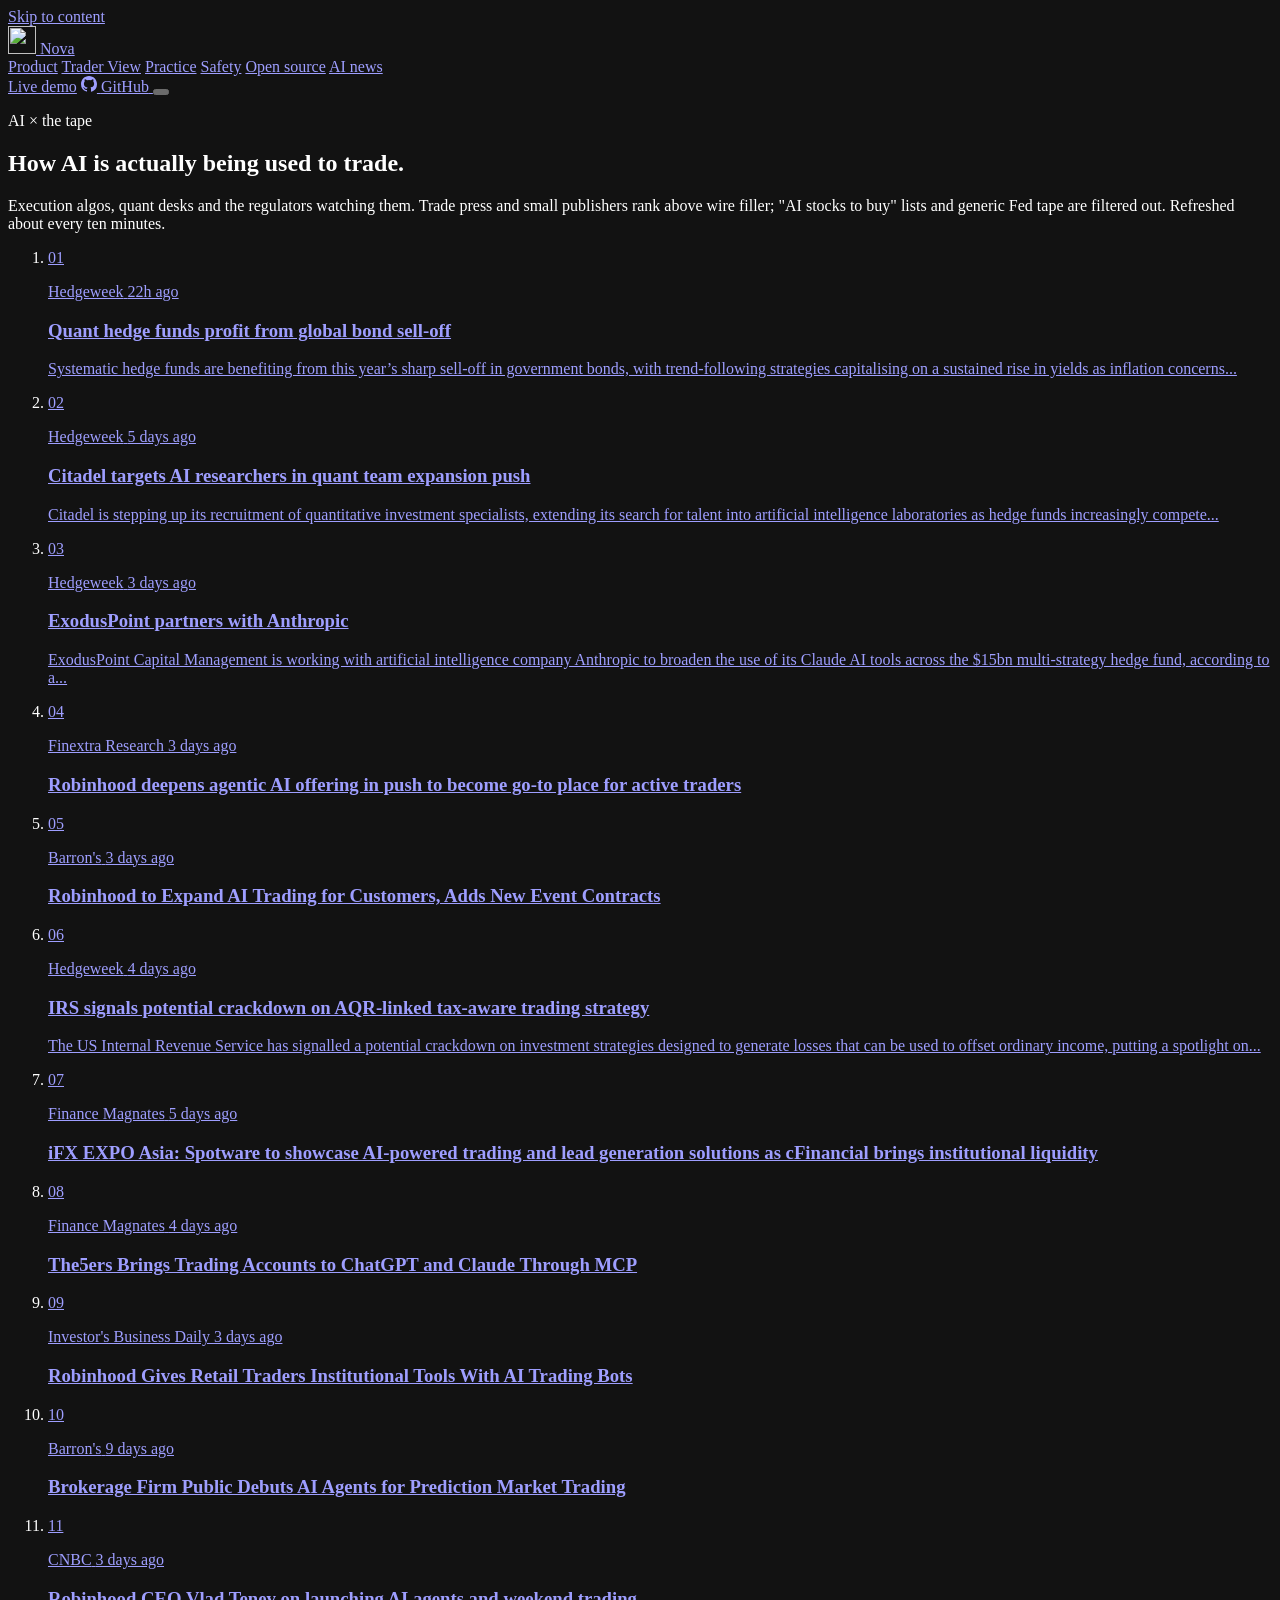
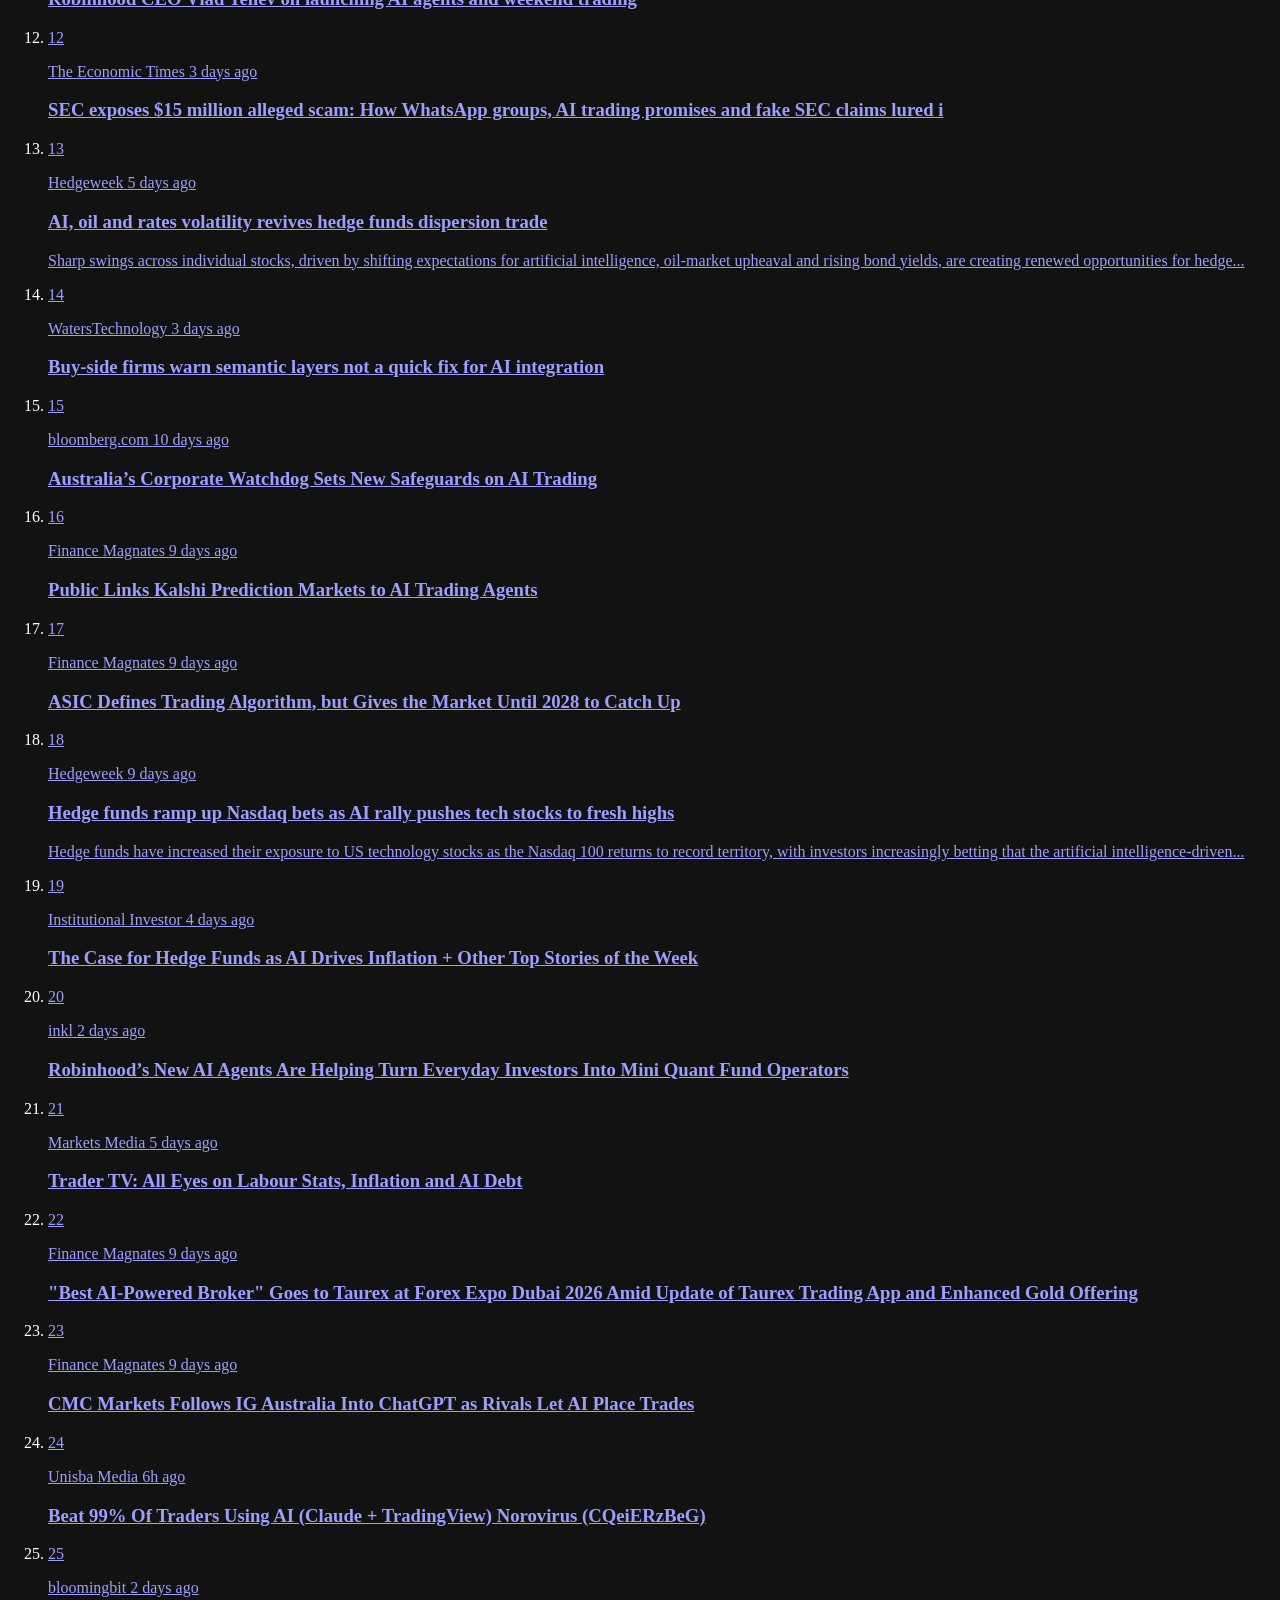
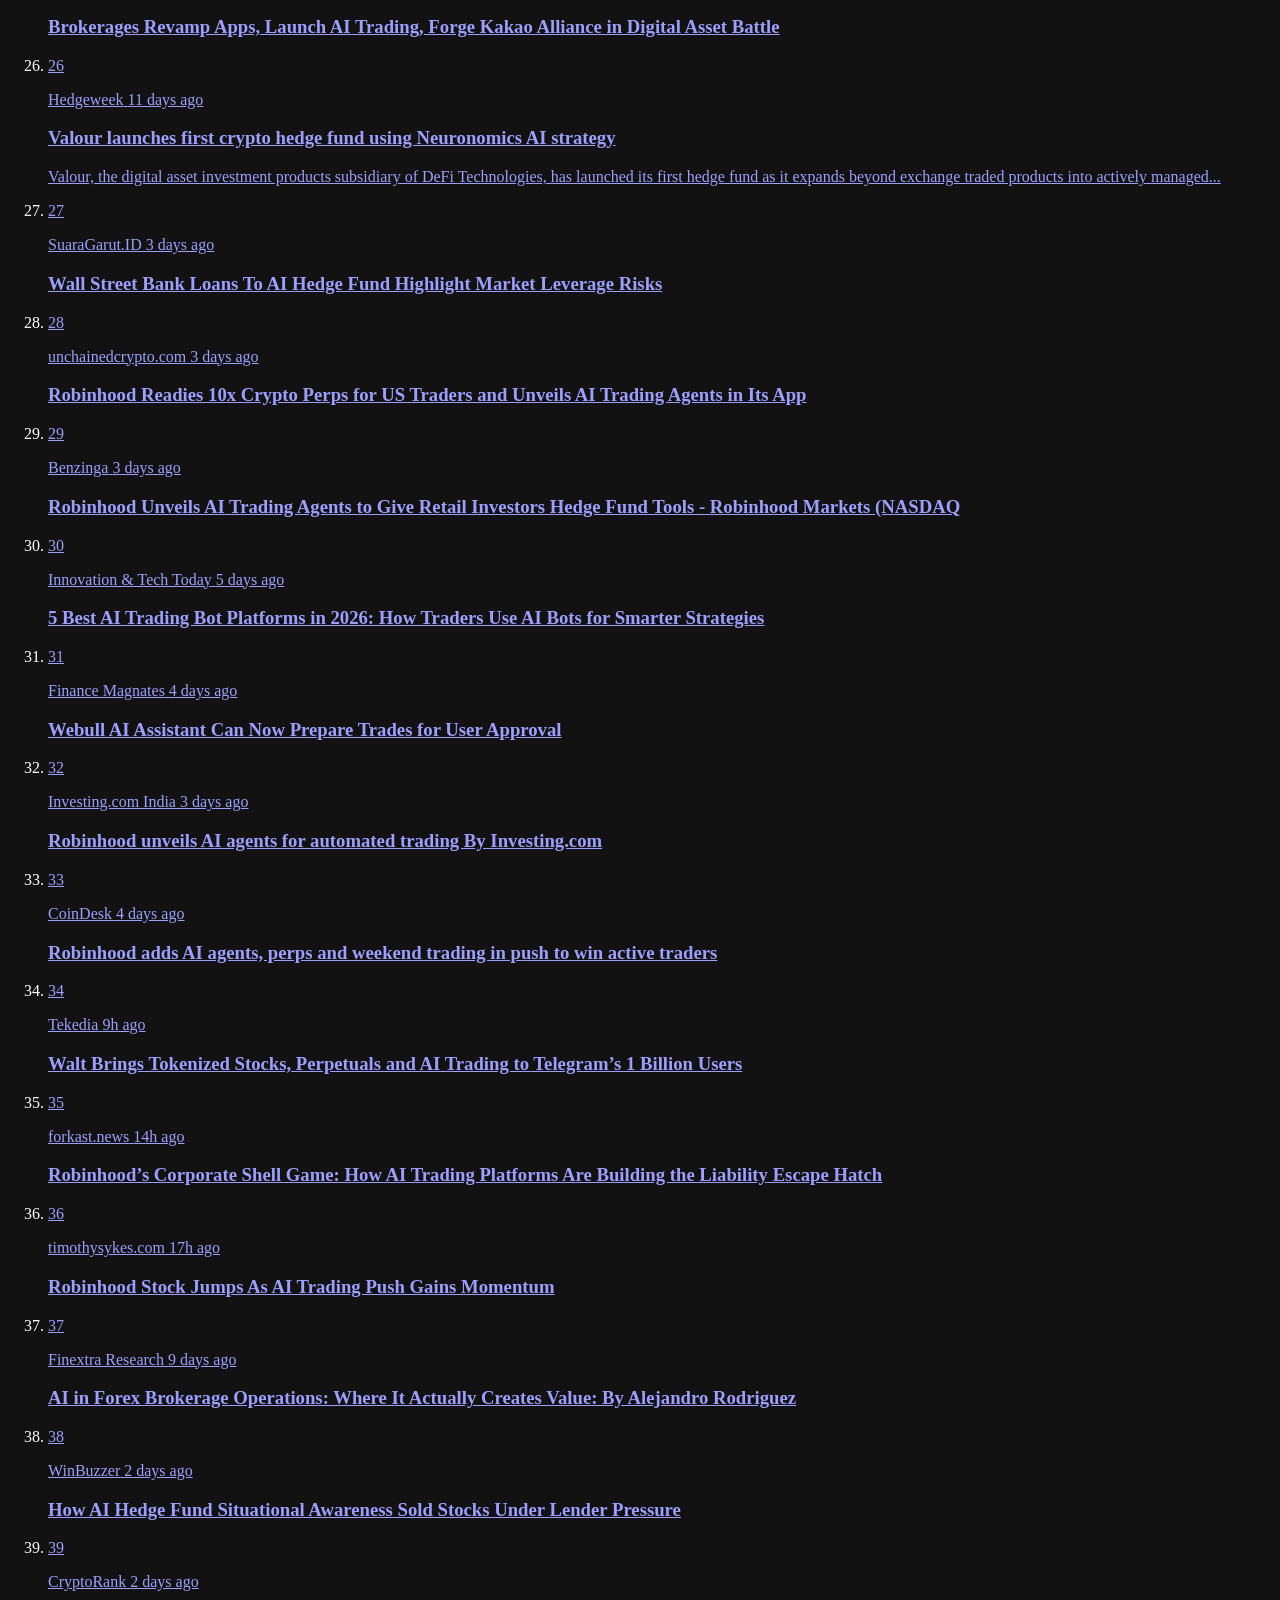
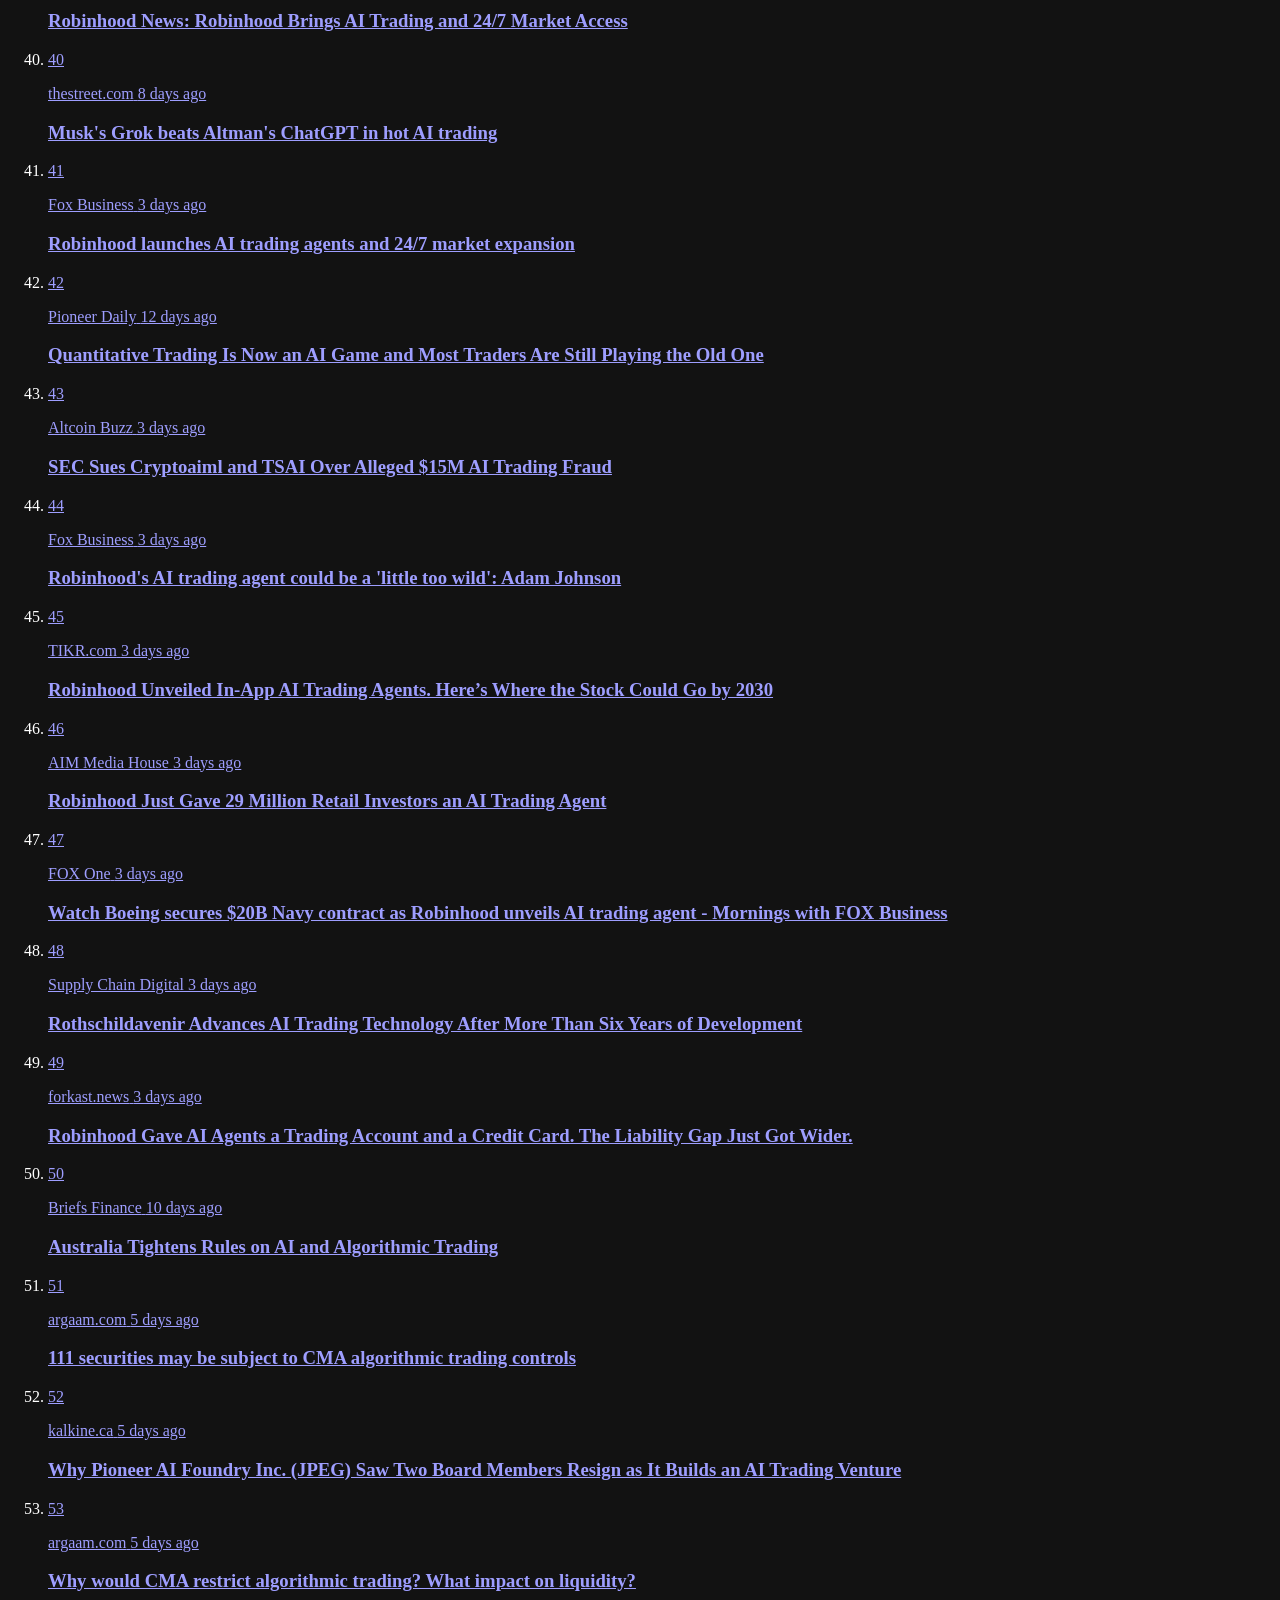
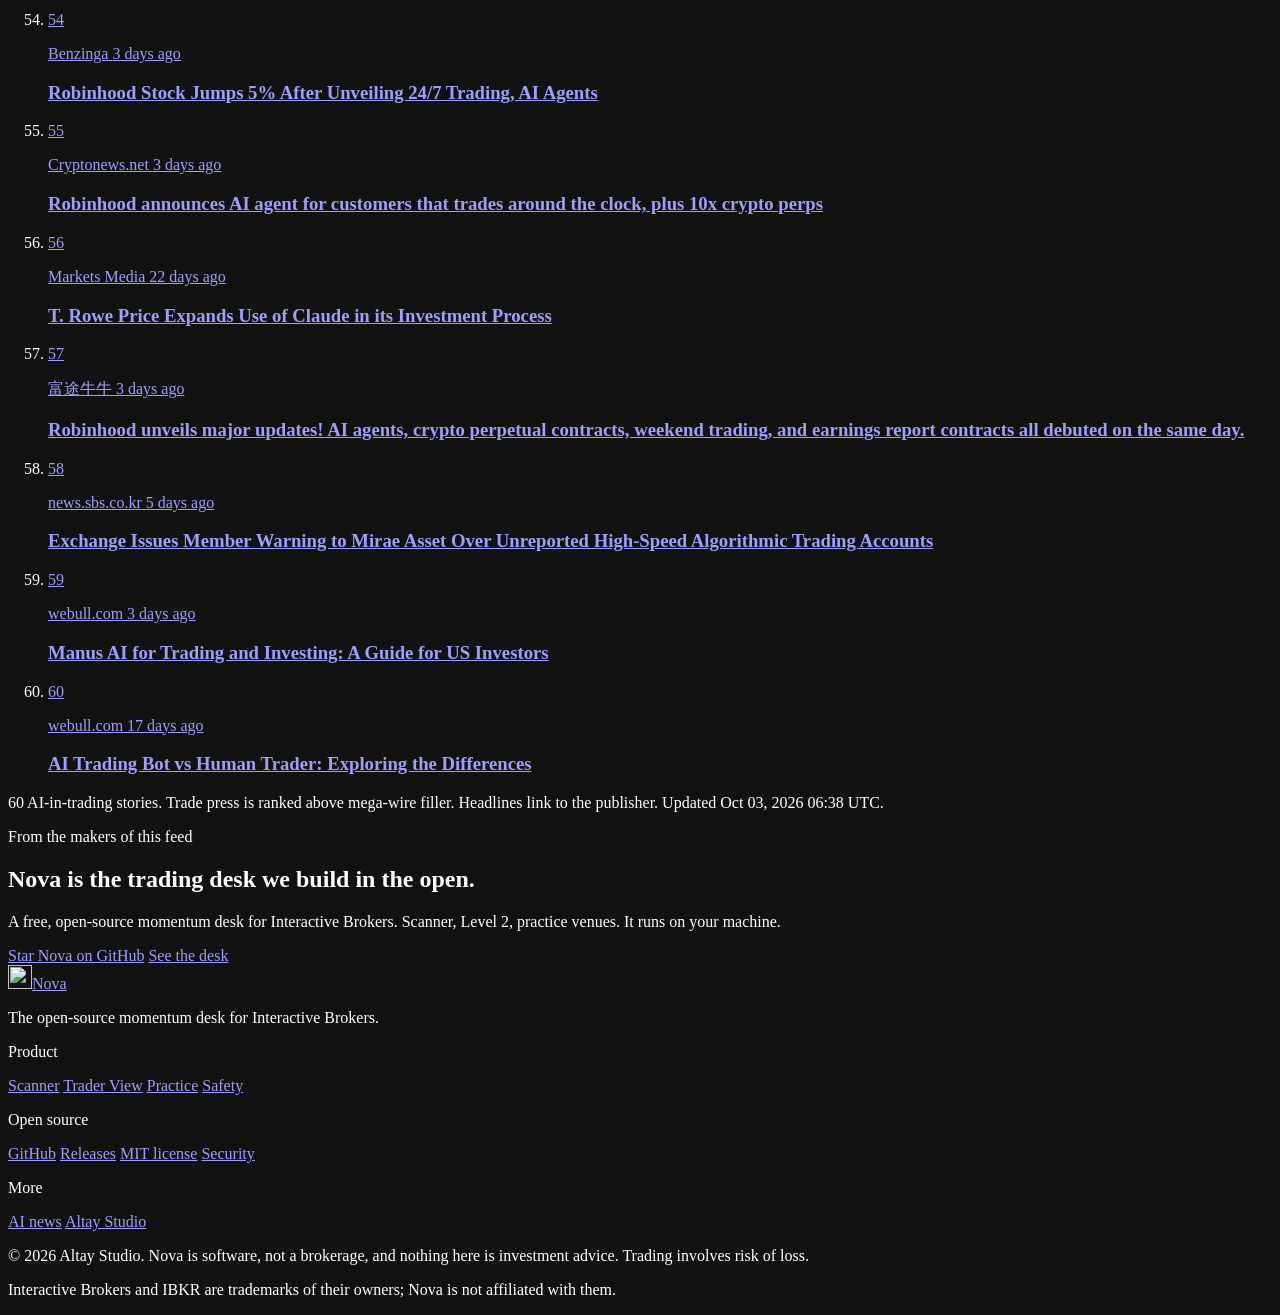
==== commit f08ce373: "chore(site): refresh AI-in-trading news feed" ====
--- a/site/news/index.html
+++ b/site/news/index.html
@@ -100,7 +100,7 @@
             <span class="news-rank">01</span>
             <p class="news-meta">
               <span class="news-src">Hedgeweek</span>
-              <time datetime="2026-10-02T08:33:00+00:00">16h ago</time>
+              <time datetime="2026-10-02T08:33:00+00:00">22h ago</time>
             </p>
             <h3>Quant hedge funds profit from global bond sell-off</h3>
             <p class="news-sum">Systematic hedge funds are benefiting from this year’s sharp sell-off in government bonds, with trend-following strategies capitalising on a sustained rise in yields as inflation concerns...</p>
@@ -133,7 +133,7 @@
             <span class="news-rank">04</span>
             <p class="news-meta">
               <span class="news-src">Finextra Research</span>
-              <time datetime="2026-09-29T23:15:53+00:00">4 days ago</time>
+              <time datetime="2026-09-30T12:14:00+00:00">3 days ago</time>
             </p>
             <h3>Robinhood deepens agentic AI offering in push to become go-to place for active traders</h3>
           </a>
@@ -160,8 +160,18 @@
           </a>
         </li>
         <li class="news-item">
+          <a class="news-link" href="https://news.google.com/rss/articles/[base64]?oc=5" rel="noopener noreferrer" target="_blank">
+            <span class="news-rank">07</span>
+            <p class="news-meta">
+              <span class="news-src">Finance Magnates</span>
+              <time datetime="2026-09-28T11:47:42+00:00">5 days ago</time>
+            </p>
+            <h3>iFX EXPO Asia: Spotware to showcase AI-powered trading and lead generation solutions as cFinancial brings institutional liquidity</h3>
+          </a>
+        </li>
+        <li class="news-item">
           <a class="news-link" href="https://news.google.com/rss/articles/[base64]?oc=5" rel="noopener noreferrer" target="_blank">
-            <span class="news-rank">07</span>
+            <span class="news-rank">08</span>
             <p class="news-meta">
               <span class="news-src">Finance Magnates</span>
               <time datetime="2026-09-29T13:02:16+00:00">4 days ago</time>
@@ -171,7 +181,7 @@
         </li>
         <li class="news-item">
           <a class="news-link" href="https://news.google.com/rss/articles/CBMijAFBVV95cUxON1RwdHVjdEt4aG1XVVJVSWtmTURpSG5WTk83Wmx6dndrbGZKWHRyUUFOaUw0cXlEUG90NURSeC02UHg0aExfUmRTaWtITkM3UzUzWHVNRW12ckVORTBXenQtN0VUY3lZc0RtVHNKLTZvQl9QdzVfN0ZkaDVhOGp2c1dvRGU0dGtSckdMMg?oc=5" rel="noopener noreferrer" target="_blank">
-            <span class="news-rank">08</span>
+            <span class="news-rank">09</span>
             <p class="news-meta">
               <span class="news-src">Investor&#x27;s Business Daily</span>
               <time datetime="2026-09-30T20:14:00+00:00">3 days ago</time>
@@ -181,7 +191,7 @@
         </li>
         <li class="news-item">
           <a class="news-link" href="https://news.google.com/rss/articles/CBMijgFBVV95cUxQbXc0MjY2REQ3NVFMSW1EMUlVZ191bXhrdHFMOHI2b2J0ckdhSnRoVHlfVXlGN0lRT0VIcDBRTnZ1eHBYVEdzYXVPQTBrUmI1RFJHUWY0TUNNbEJ6ZWJFVUVtM1QwVm5oZm5fZXNyQXcxRWZUb3N1Uy13eUNVV2d6YWhXaWZ0UDVjSTNKX1dn?oc=5" rel="noopener noreferrer" target="_blank">
-            <span class="news-rank">09</span>
+            <span class="news-rank">10</span>
             <p class="news-meta">
               <span class="news-src">Barron&#x27;s</span>
               <time datetime="2026-09-24T20:31:00+00:00">9 days ago</time>
@@ -191,7 +201,7 @@
         </li>
         <li class="news-item">
           <a class="news-link" href="https://news.google.com/rss/articles/[base64]?oc=5" rel="noopener noreferrer" target="_blank">
-            <span class="news-rank">10</span>
+            <span class="news-rank">11</span>
             <p class="news-meta">
               <span class="news-src">CNBC</span>
               <time datetime="2026-09-30T12:39:22+00:00">3 days ago</time>
@@ -201,7 +211,7 @@
         </li>
         <li class="news-item">
           <a class="news-link" href="https://news.google.com/rss/articles/[base64]?oc=5" rel="noopener noreferrer" target="_blank">
-            <span class="news-rank">11</span>
+            <span class="news-rank">12</span>
             <p class="news-meta">
               <span class="news-src">The Economic Times</span>
               <time datetime="2026-09-30T20:10:32+00:00">3 days ago</time>
@@ -211,7 +221,7 @@
         </li>
         <li class="news-item">
           <a class="news-link" href="https://hedgeweek.com/news/ai-oil-and-rates-volatility-revives-hedge-funds-dispersion-trade" rel="noopener noreferrer" target="_blank">
-            <span class="news-rank">12</span>
+            <span class="news-rank">13</span>
             <p class="news-meta">
               <span class="news-src">Hedgeweek</span>
               <time datetime="2026-09-28T10:48:00+00:00">5 days ago</time>
@@ -222,7 +232,7 @@
         </li>
         <li class="news-item">
           <a class="news-link" href="https://www.waterstechnology.com/data-management/7953285/buy-side-firms-warn-semantic-layers-not-a-quick-fix-for-ai-integration" rel="noopener noreferrer" target="_blank">
-            <span class="news-rank">13</span>
+            <span class="news-rank">14</span>
             <p class="news-meta">
               <span class="news-src">WatersTechnology</span>
               <time datetime="2026-09-30T03:41:15+00:00">3 days ago</time>
@@ -232,9 +242,9 @@
         </li>
         <li class="news-item">
           <a class="news-link" href="https://news.google.com/rss/articles/[base64]?oc=5" rel="noopener noreferrer" target="_blank">
-            <span class="news-rank">14</span>
-            <p class="news-meta">
-              <span class="news-src">Bloomberg.com</span>
+            <span class="news-rank">15</span>
+            <p class="news-meta">
+              <span class="news-src">bloomberg.com</span>
               <time datetime="2026-09-23T07:00:00+00:00">10 days ago</time>
             </p>
             <h3>Australia’s Corporate Watchdog Sets New Safeguards on AI Trading</h3>
@@ -242,7 +252,7 @@
         </li>
         <li class="news-item">
           <a class="news-link" href="https://news.google.com/rss/articles/[base64]?oc=5" rel="noopener noreferrer" target="_blank">
-            <span class="news-rank">15</span>
+            <span class="news-rank">16</span>
             <p class="news-meta">
               <span class="news-src">Finance Magnates</span>
               <time datetime="2026-09-24T15:15:00+00:00">9 days ago</time>
@@ -252,7 +262,7 @@
         </li>
         <li class="news-item">
           <a class="news-link" href="https://news.google.com/rss/articles/[base64]?oc=5" rel="noopener noreferrer" target="_blank">
-            <span class="news-rank">16</span>
+            <span class="news-rank">17</span>
             <p class="news-meta">
               <span class="news-src">Finance Magnates</span>
               <time datetime="2026-09-24T05:33:42+00:00">9 days ago</time>
@@ -262,7 +272,7 @@
         </li>
         <li class="news-item">
           <a class="news-link" href="https://hedgeweek.com/news/hedge-funds-ramp-up-nasdaq-bets-as-ai-rally-pushes-tech-stocks-to-fresh-highs" rel="noopener noreferrer" target="_blank">
-            <span class="news-rank">17</span>
+            <span class="news-rank">18</span>
             <p class="news-meta">
               <span class="news-src">Hedgeweek</span>
               <time datetime="2026-09-24T10:36:00+00:00">9 days ago</time>
@@ -273,7 +283,7 @@
         </li>
         <li class="news-item">
           <a class="news-link" href="https://news.google.com/rss/articles/CBMiekFVX3lxTE1yZUU2SV80SnF5Q1p3aFpEck5kbVAtd2UySGl4aC1wU2VLQW1nOUZ2Qk9tb0I3N3lNSVJscjdkTjNtS1dDUF94RW1VdC1jdVpZbHVSWHJsVHpkc3dMRVRHYTVQZkF3em9NWU5fZWNWemZtczViN0Vud0V3?oc=5" rel="noopener noreferrer" target="_blank">
-            <span class="news-rank">18</span>
+            <span class="news-rank">19</span>
             <p class="news-meta">
               <span class="news-src">Institutional Investor</span>
               <time datetime="2026-09-29T00:43:20+00:00">4 days ago</time>
@@ -283,7 +293,7 @@
         </li>
         <li class="news-item">
           <a class="news-link" href="https://news.google.com/rss/articles/[base64]?oc=5" rel="noopener noreferrer" target="_blank">
-            <span class="news-rank">19</span>
+            <span class="news-rank">20</span>
             <p class="news-meta">
               <span class="news-src">inkl</span>
               <time datetime="2026-10-01T21:06:39+00:00">2 days ago</time>
@@ -293,17 +303,47 @@
         </li>
         <li class="news-item">
           <a class="news-link" href="https://news.google.com/rss/articles/CBMijwFBVV95cUxPMEhiUS1kTzhhd3lFc09mOUtacjctR3Y4bzFlVWh4OG9vdjBEcEh2Sk5ZRWFBcTJjX0JjWDY1azAzeXpmNkxJbzRfVHd6N1o0Y254SUl4eUdnYmZNUzZ5bV9GY01VNTV2d1pSMW14NXVGX0JxdlVRYWFLZ3ZDTmR3a2JReDhuX3ZjRUMxQ1ZUUQ?oc=5" rel="noopener noreferrer" target="_blank">
-            <span class="news-rank">20</span>
-            <p class="news-meta">
-              <span class="news-src">marketsmedia.com</span>
+            <span class="news-rank">21</span>
+            <p class="news-meta">
+              <span class="news-src">Markets Media</span>
               <time datetime="2026-09-28T11:07:49+00:00">5 days ago</time>
             </p>
             <h3>Trader TV: All Eyes on Labour Stats, Inflation and AI Debt</h3>
           </a>
         </li>
         <li class="news-item">
+          <a class="news-link" href="https://news.google.com/rss/articles/[base64]?oc=5" rel="noopener noreferrer" target="_blank">
+            <span class="news-rank">22</span>
+            <p class="news-meta">
+              <span class="news-src">Finance Magnates</span>
+              <time datetime="2026-09-24T10:46:09+00:00">9 days ago</time>
+            </p>
+            <h3>&quot;Best AI-Powered Broker&quot; Goes to Taurex at Forex Expo Dubai 2026 Amid Update of Taurex Trading App and Enhanced Gold Offering</h3>
+          </a>
+        </li>
+        <li class="news-item">
+          <a class="news-link" href="https://news.google.com/rss/articles/[base64]?oc=5" rel="noopener noreferrer" target="_blank">
+            <span class="news-rank">23</span>
+            <p class="news-meta">
+              <span class="news-src">Finance Magnates</span>
+              <time datetime="2026-09-24T07:00:00+00:00">9 days ago</time>
+            </p>
+            <h3>CMC Markets Follows IG Australia Into ChatGPT as Rivals Let AI Place Trades</h3>
+          </a>
+        </li>
+        <li class="news-item">
+          <a class="news-link" href="https://news.google.com/rss/articles/CBMiggFBVV95cUxNSWtkUmlOYW00ZVV4c2Q3cmw1QVlDRzB0MFRidDlYN0loQVBiZGw0Si1rejhSUmZ4dl9ndzRuSm5CbEgtZ1p0RGRHaEF3NDBYOWlvNWlWSDlGeFNDdC10bDBEYjE3UlliUWpybnpDX012ZGpkWVlGb0xJQUlzT2pwRk13?oc=5" rel="noopener noreferrer" target="_blank">
+            <span class="news-rank">24</span>
+            <p class="news-meta">
+              <span class="news-src">Unisba Media</span>
+              <time datetime="2026-10-03T00:33:14+00:00">6h ago</time>
+            </p>
+            <h3>Beat 99% Of Traders Using AI (Claude + TradingView) Norovirus (CQeiERzBeG)</h3>
+          </a>
+        </li>
+        <li class="news-item">
           <a class="news-link" href="https://news.google.com/rss/articles/CBMiVEFVX3lxTE9mVUZMWmpEUzJiUWxtRW9HeGhtMnFQNFR5YkZ5UFM0SnFiNTlJdmVrd0RCT0JncDVNMGwxXzhYam9jY3N1Q1NjVmJGdUpsYXZYTkdzMg?oc=5" rel="noopener noreferrer" target="_blank">
-            <span class="news-rank">21</span>
+            <span class="news-rank">25</span>
             <p class="news-meta">
               <span class="news-src">bloomingbit</span>
               <time datetime="2026-10-01T07:45:48+00:00">2 days ago</time>
@@ -313,7 +353,7 @@
         </li>
         <li class="news-item">
           <a class="news-link" href="https://hedgeweek.com/news/valour-launches-first-crypto-hedge-fund-using-neuronomics-ai-strategy" rel="noopener noreferrer" target="_blank">
-            <span class="news-rank">22</span>
+            <span class="news-rank">26</span>
             <p class="news-meta">
               <span class="news-src">Hedgeweek</span>
               <time datetime="2026-09-22T08:38:21+00:00">11 days ago</time>
@@ -324,7 +364,7 @@
         </li>
         <li class="news-item">
           <a class="news-link" href="https://news.google.com/rss/articles/CBMiekFVX3lxTE1NbVM4bzA4REo1WGROUzVHZDRvWmdrdFNHenFoOU5tanRua2FVR2xCTXdHakZvMUtUZ0hGNGdaWjg2WHNiRHg4LVRmNlNrSlBwQ0xzYjFPX2hUcmdLT2hHa2ZQU2xPN2NoLWswd2lGYzAzb250Z1F1c0dB?oc=5" rel="noopener noreferrer" target="_blank">
-            <span class="news-rank">23</span>
+            <span class="news-rank">27</span>
             <p class="news-meta">
               <span class="news-src">SuaraGarut.ID</span>
               <time datetime="2026-09-30T12:45:59+00:00">3 days ago</time>
@@ -334,7 +374,7 @@
         </li>
         <li class="news-item">
           <a class="news-link" href="https://news.google.com/rss/articles/[base64]?oc=5" rel="noopener noreferrer" target="_blank">
-            <span class="news-rank">24</span>
+            <span class="news-rank">28</span>
             <p class="news-meta">
               <span class="news-src">unchainedcrypto.com</span>
               <time datetime="2026-09-30T10:33:00+00:00">3 days ago</time>
@@ -344,7 +384,7 @@
         </li>
         <li class="news-item">
           <a class="news-link" href="https://news.google.com/rss/articles/[base64]?oc=5" rel="noopener noreferrer" target="_blank">
-            <span class="news-rank">25</span>
+            <span class="news-rank">29</span>
             <p class="news-meta">
               <span class="news-src">Benzinga</span>
               <time datetime="2026-09-30T03:17:44+00:00">3 days ago</time>
@@ -354,7 +394,7 @@
         </li>
         <li class="news-item">
           <a class="news-link" href="https://news.google.com/rss/articles/[base64]?oc=5" rel="noopener noreferrer" target="_blank">
-            <span class="news-rank">26</span>
+            <span class="news-rank">30</span>
             <p class="news-meta">
               <span class="news-src">Innovation &amp; Tech Today</span>
               <time datetime="2026-09-28T07:00:00+00:00">5 days ago</time>
@@ -363,8 +403,18 @@
           </a>
         </li>
         <li class="news-item">
+          <a class="news-link" href="https://news.google.com/rss/articles/[base64]?oc=5" rel="noopener noreferrer" target="_blank">
+            <span class="news-rank">31</span>
+            <p class="news-meta">
+              <span class="news-src">Finance Magnates</span>
+              <time datetime="2026-09-29T16:45:00+00:00">4 days ago</time>
+            </p>
+            <h3>Webull AI Assistant Can Now Prepare Trades for User Approval</h3>
+          </a>
+        </li>
+        <li class="news-item">
           <a class="news-link" href="https://news.google.com/rss/articles/[base64]?oc=5" rel="noopener noreferrer" target="_blank">
-            <span class="news-rank">27</span>
+            <span class="news-rank">32</span>
             <p class="news-meta">
               <span class="news-src">Investing.com India</span>
               <time datetime="2026-09-30T00:16:36+00:00">3 days ago</time>
@@ -374,7 +424,7 @@
         </li>
         <li class="news-item">
           <a class="news-link" href="https://news.google.com/rss/articles/[base64]?oc=5" rel="noopener noreferrer" target="_blank">
-            <span class="news-rank">28</span>
+            <span class="news-rank">33</span>
             <p class="news-meta">
               <span class="news-src">CoinDesk</span>
               <time datetime="2026-09-29T23:00:00+00:00">4 days ago</time>
@@ -384,37 +434,37 @@
         </li>
         <li class="news-item">
           <a class="news-link" href="https://news.google.com/rss/articles/[base64]?oc=5" rel="noopener noreferrer" target="_blank">
-            <span class="news-rank">29</span>
+            <span class="news-rank">34</span>
             <p class="news-meta">
               <span class="news-src">Tekedia</span>
-              <time datetime="2026-10-02T21:12:31+00:00">4h ago</time>
+              <time datetime="2026-10-02T21:12:31+00:00">9h ago</time>
             </p>
             <h3>Walt Brings Tokenized Stocks, Perpetuals and AI Trading to Telegram’s 1 Billion Users</h3>
           </a>
         </li>
         <li class="news-item">
           <a class="news-link" href="https://news.google.com/rss/articles/[base64]?oc=5" rel="noopener noreferrer" target="_blank">
-            <span class="news-rank">30</span>
+            <span class="news-rank">35</span>
             <p class="news-meta">
               <span class="news-src">forkast.news</span>
-              <time datetime="2026-10-02T15:49:53+00:00">9h ago</time>
+              <time datetime="2026-10-02T15:49:53+00:00">14h ago</time>
             </p>
             <h3>Robinhood’s Corporate Shell Game: How AI Trading Platforms Are Building the Liability Escape Hatch</h3>
           </a>
         </li>
         <li class="news-item">
           <a class="news-link" href="https://news.google.com/rss/articles/CBMigwFBVV95cUxOOTFmakRaVnNXakN3MUJMZVFoYjllUDdQb2hsaGJfbzFOUlpmNUgxTEQzRUR3SjNEcnFjaHRobEpVQTV4b1JKZHk5ZGc4V1NQczNwTmRzWkVfcDJKcWxxQVRkR3Ftc0M2MF91QXhpeXFjeVNTTWRkSkxqdlh3NEpBNU91TQ?oc=5" rel="noopener noreferrer" target="_blank">
-            <span class="news-rank">31</span>
+            <span class="news-rank">36</span>
             <p class="news-meta">
               <span class="news-src">timothysykes.com</span>
-              <time datetime="2026-10-02T13:20:00+00:00">11h ago</time>
+              <time datetime="2026-10-02T13:20:00+00:00">17h ago</time>
             </p>
             <h3>Robinhood Stock Jumps As AI Trading Push Gains Momentum</h3>
           </a>
         </li>
         <li class="news-item">
           <a class="news-link" href="https://news.google.com/rss/articles/[base64]?oc=5" rel="noopener noreferrer" target="_blank">
-            <span class="news-rank">32</span>
+            <span class="news-rank">37</span>
             <p class="news-meta">
               <span class="news-src">Finextra Research</span>
               <time datetime="2026-09-24T16:52:00+00:00">9 days ago</time>
@@ -423,19 +473,8 @@
           </a>
         </li>
         <li class="news-item">
-          <a class="news-link" href="https://arxiv.org/abs/2609.29108" rel="noopener noreferrer" target="_blank">
-            <span class="news-rank">33</span>
-            <p class="news-meta">
-              <span class="news-src">arXiv q-fin.TR</span>
-              <time datetime="2026-10-02T04:00:00+00:00">21h ago</time>
-            </p>
-            <h3>Functional Architecture of European Electricity Trading Markets: Requirements for AI Supported Trading Systems under Regulatory Constraints</h3>
-            <p class="news-sum">arXiv:2609.29108v2 Announce Type: replace-cross Abstract: European electricity trading in the EU operates as a constrained multi-layer system in which legal design, exchange microstructure...</p>
-          </a>
-        </li>
-        <li class="news-item">
           <a class="news-link" href="https://news.google.com/rss/articles/[base64]?oc=5" rel="noopener noreferrer" target="_blank">
-            <span class="news-rank">34</span>
+            <span class="news-rank">38</span>
             <p class="news-meta">
               <span class="news-src">WinBuzzer</span>
               <time datetime="2026-10-01T09:10:14+00:00">2 days ago</time>
@@ -445,7 +484,7 @@
         </li>
         <li class="news-item">
           <a class="news-link" href="https://news.google.com/rss/articles/[base64]?oc=5" rel="noopener noreferrer" target="_blank">
-            <span class="news-rank">35</span>
+            <span class="news-rank">39</span>
             <p class="news-meta">
               <span class="news-src">CryptoRank</span>
               <time datetime="2026-10-01T08:17:42+00:00">2 days ago</time>
@@ -455,7 +494,7 @@
         </li>
         <li class="news-item">
           <a class="news-link" href="https://news.google.com/rss/articles/[base64]?oc=5" rel="noopener noreferrer" target="_blank">
-            <span class="news-rank">36</span>
+            <span class="news-rank">40</span>
             <p class="news-meta">
               <span class="news-src">thestreet.com</span>
               <time datetime="2026-09-25T19:31:18+00:00">8 days ago</time>
@@ -465,7 +504,7 @@
         </li>
         <li class="news-item">
           <a class="news-link" href="https://news.google.com/rss/articles/CBMiW0FVX3lxTFBjd2VfakJ2SS1ZcjM5V1J1Yy1jZUxsSXd1SUxleFBVdVFVdFpyNGxka0J3LWF5b3ZCMGVQb0t4U2hsb3VQMXhEWGk3OW9wdi1UVTJWMHpoSXQ5YW8?oc=5" rel="noopener noreferrer" target="_blank">
-            <span class="news-rank">37</span>
+            <span class="news-rank">41</span>
             <p class="news-meta">
               <span class="news-src">Fox Business</span>
               <time datetime="2026-09-30T20:37:45+00:00">3 days ago</time>
@@ -475,9 +514,9 @@
         </li>
         <li class="news-item">
           <a class="news-link" href="https://news.google.com/rss/articles/[base64]?oc=5" rel="noopener noreferrer" target="_blank">
-            <span class="news-rank">38</span>
-            <p class="news-meta">
-              <span class="news-src">dailypioneer.com</span>
+            <span class="news-rank">42</span>
+            <p class="news-meta">
+              <span class="news-src">Pioneer Daily</span>
               <time datetime="2026-09-21T07:00:00+00:00">12 days ago</time>
             </p>
             <h3>Quantitative Trading Is Now an AI Game and Most Traders Are Still Playing the Old One</h3>
@@ -485,7 +524,7 @@
         </li>
         <li class="news-item">
           <a class="news-link" href="https://news.google.com/rss/articles/[base64]?oc=5" rel="noopener noreferrer" target="_blank">
-            <span class="news-rank">39</span>
+            <span class="news-rank">43</span>
             <p class="news-meta">
               <span class="news-src">Altcoin Buzz</span>
               <time datetime="2026-09-30T18:16:30+00:00">3 days ago</time>
@@ -495,7 +534,7 @@
         </li>
         <li class="news-item">
           <a class="news-link" href="https://news.google.com/rss/articles/CBMiW0FVX3lxTFA4VzFMcXpJNjdJNEhlNmdyVjg3M2JSNUtkRGhCZFUyb3pjV3ZLU2dUOXJ2NTNkMC13VG9XMlJiTVJVODJ0X29ORHBaNmdzWVV5amZHRjRyN1RPbUU?oc=5" rel="noopener noreferrer" target="_blank">
-            <span class="news-rank">40</span>
+            <span class="news-rank">44</span>
             <p class="news-meta">
               <span class="news-src">Fox Business</span>
               <time datetime="2026-09-30T13:07:05+00:00">3 days ago</time>
@@ -505,7 +544,7 @@
         </li>
         <li class="news-item">
           <a class="news-link" href="https://news.google.com/rss/articles/[base64]?oc=5" rel="noopener noreferrer" target="_blank">
-            <span class="news-rank">41</span>
+            <span class="news-rank">45</span>
             <p class="news-meta">
               <span class="news-src">TIKR.com</span>
               <time datetime="2026-09-30T12:52:15+00:00">3 days ago</time>
@@ -515,7 +554,7 @@
         </li>
         <li class="news-item">
           <a class="news-link" href="https://news.google.com/rss/articles/[base64]?oc=5" rel="noopener noreferrer" target="_blank">
-            <span class="news-rank">42</span>
+            <span class="news-rank">46</span>
             <p class="news-meta">
               <span class="news-src">AIM Media House</span>
               <time datetime="2026-09-30T11:19:42+00:00">3 days ago</time>
@@ -525,7 +564,7 @@
         </li>
         <li class="news-item">
           <a class="news-link" href="https://news.google.com/rss/articles/[base64]?oc=5" rel="noopener noreferrer" target="_blank">
-            <span class="news-rank">43</span>
+            <span class="news-rank">47</span>
             <p class="news-meta">
               <span class="news-src">FOX One</span>
               <time datetime="2026-09-30T11:15:01+00:00">3 days ago</time>
@@ -535,7 +574,7 @@
         </li>
         <li class="news-item">
           <a class="news-link" href="https://news.google.com/rss/articles/CBMiYkFVX3lxTFAyRVg5Q2U0aDlvUG5PTGRTN21BUmlJMDVBcTdXbmtIYmpMTUtWVmVqU2thYTZEWE5TN3NINExiM0g1aXBMeXRPOWFsU3FLamQ1ZDdJV094UjdPdkcwV2xKdmFB?oc=5" rel="noopener noreferrer" target="_blank">
-            <span class="news-rank">44</span>
+            <span class="news-rank">48</span>
             <p class="news-meta">
               <span class="news-src">Supply Chain Digital</span>
               <time datetime="2026-09-30T01:02:53+00:00">3 days ago</time>
@@ -545,7 +584,7 @@
         </li>
         <li class="news-item">
           <a class="news-link" href="https://news.google.com/rss/articles/[base64]?oc=5" rel="noopener noreferrer" target="_blank">
-            <span class="news-rank">45</span>
+            <span class="news-rank">49</span>
             <p class="news-meta">
               <span class="news-src">forkast.news</span>
               <time datetime="2026-09-30T23:32:31+00:00">3 days ago</time>
@@ -555,7 +594,7 @@
         </li>
         <li class="news-item">
           <a class="news-link" href="https://news.google.com/rss/articles/[base64]?oc=5" rel="noopener noreferrer" target="_blank">
-            <span class="news-rank">46</span>
+            <span class="news-rank">50</span>
             <p class="news-meta">
               <span class="news-src">Briefs Finance</span>
               <time datetime="2026-09-23T11:51:14+00:00">10 days ago</time>
@@ -565,9 +604,9 @@
         </li>
         <li class="news-item">
           <a class="news-link" href="https://news.google.com/rss/articles/CBMiakFVX3lxTE1vQkp0MXZGclRXR0U3a3prMG5xRklyY2x1aVJDZjg4anoxV0JGVjR6UV9uSUhGT0FISkpCQTlmYUYwbWlPV3c4X0xFNTE3WW5xY1lfWUhqYVk4UVJqdnhIWVFsVlNmM1NRZFE?oc=5" rel="noopener noreferrer" target="_blank">
-            <span class="news-rank">47</span>
-            <p class="news-meta">
-              <span class="news-src">ارقام : اخبار ومعلومات سوق الأسهم السعودي - تاسي</span>
+            <span class="news-rank">51</span>
+            <p class="news-meta">
+              <span class="news-src">argaam.com</span>
               <time datetime="2026-09-28T16:03:11+00:00">5 days ago</time>
             </p>
             <h3>111 securities may be subject to CMA algorithmic trading controls</h3>
@@ -575,7 +614,7 @@
         </li>
         <li class="news-item">
           <a class="news-link" href="https://news.google.com/rss/articles/[base64]?oc=5" rel="noopener noreferrer" target="_blank">
-            <span class="news-rank">48</span>
+            <span class="news-rank">52</span>
             <p class="news-meta">
               <span class="news-src">kalkine.ca</span>
               <time datetime="2026-09-28T15:28:00+00:00">5 days ago</time>
@@ -585,9 +624,9 @@
         </li>
         <li class="news-item">
           <a class="news-link" href="https://news.google.com/rss/articles/CBMiakFVX3lxTE1uSWdteDlvZ191YVJQNVdmTnlRMXlWelZrTktVYmpIdEJZTkNTT0JfNHJhbDVJWm95cTNNTlFCdTR2ZEZWXzF2bks5UVRaMzVnNldWT0lPWnl5OE1vRS1hdG1COFlJZGIxaWc?oc=5" rel="noopener noreferrer" target="_blank">
-            <span class="news-rank">49</span>
-            <p class="news-meta">
-              <span class="news-src">ارقام : اخبار ومعلومات سوق الأسهم السعودي - تاسي</span>
+            <span class="news-rank">53</span>
+            <p class="news-meta">
+              <span class="news-src">argaam.com</span>
               <time datetime="2026-09-28T10:52:39+00:00">5 days ago</time>
             </p>
             <h3>Why would CMA restrict algorithmic trading? What impact on liquidity?</h3>
@@ -595,7 +634,7 @@
         </li>
         <li class="news-item">
           <a class="news-link" href="https://news.google.com/rss/articles/[base64]?oc=5" rel="noopener noreferrer" target="_blank">
-            <span class="news-rank">50</span>
+            <span class="news-rank">54</span>
             <p class="news-meta">
               <span class="news-src">Benzinga</span>
               <time datetime="2026-09-30T12:56:39+00:00">3 days ago</time>
@@ -605,7 +644,7 @@
         </li>
         <li class="news-item">
           <a class="news-link" href="https://news.google.com/rss/articles/CBMiV0FVX3lxTE1QZ3BESmdWQ3VQVm1sdnZ1Q1ZmSzBOUEViUnJyWnl4SFktTnpuamwwNlJaUUc1X2lmdEJTVC1Ya3JvQ25VNUdaTi1yLXRGTkp1dlBiNUZpOA?oc=5" rel="noopener noreferrer" target="_blank">
-            <span class="news-rank">51</span>
+            <span class="news-rank">55</span>
             <p class="news-meta">
               <span class="news-src">Cryptonews.net</span>
               <time datetime="2026-09-30T07:18:09+00:00">3 days ago</time>
@@ -615,9 +654,9 @@
         </li>
         <li class="news-item">
           <a class="news-link" href="https://news.google.com/rss/articles/[base64]?oc=5" rel="noopener noreferrer" target="_blank">
-            <span class="news-rank">52</span>
-            <p class="news-meta">
-              <span class="news-src">marketsmedia.com</span>
+            <span class="news-rank">56</span>
+            <p class="news-meta">
+              <span class="news-src">Markets Media</span>
               <time datetime="2026-09-11T08:07:24+00:00">22 days ago</time>
             </p>
             <h3>T. Rowe Price Expands Use of Claude in its Investment Process</h3>
@@ -625,7 +664,7 @@
         </li>
         <li class="news-item">
           <a class="news-link" href="https://news.google.com/rss/articles/[base64]?oc=5" rel="noopener noreferrer" target="_blank">
-            <span class="news-rank">53</span>
+            <span class="news-rank">57</span>
             <p class="news-meta">
               <span class="news-src">富途牛牛</span>
               <time datetime="2026-09-30T06:52:00+00:00">3 days ago</time>
@@ -635,7 +674,7 @@
         </li>
         <li class="news-item">
           <a class="news-link" href="https://news.google.com/rss/articles/CBMibkFVX3lxTE8wZ2U2SUk4RW40UGlTUVpHTjk2cWtXNWVEY0hJelJ1VWgzMkpuQURTWWZZS3VjMUt2SUk3Q0ctaTQ3MXNsZXIwcXNBVGxXSlVlNEZydnc3QWQ4T0VkX1pwZjAtb3VOT2lUcmhZcXln?oc=5" rel="noopener noreferrer" target="_blank">
-            <span class="news-rank">54</span>
+            <span class="news-rank">58</span>
             <p class="news-meta">
               <span class="news-src">news.sbs.co.kr</span>
               <time datetime="2026-09-28T02:53:39+00:00">5 days ago</time>
@@ -645,7 +684,7 @@
         </li>
         <li class="news-item">
           <a class="news-link" href="https://news.google.com/rss/articles/[base64]?oc=5" rel="noopener noreferrer" target="_blank">
-            <span class="news-rank">55</span>
+            <span class="news-rank">59</span>
             <p class="news-meta">
               <span class="news-src">webull.com</span>
               <time datetime="2026-09-30T02:41:54+00:00">3 days ago</time>
@@ -655,7 +694,7 @@
         </li>
         <li class="news-item">
           <a class="news-link" href="https://news.google.com/rss/articles/[base64]?oc=5" rel="noopener noreferrer" target="_blank">
-            <span class="news-rank">56</span>
+            <span class="news-rank">60</span>
             <p class="news-meta">
               <span class="news-src">webull.com</span>
               <time datetime="2026-09-16T07:00:00+00:00">17 days ago</time>
@@ -663,48 +702,8 @@
             <h3>AI Trading Bot vs Human Trader: Exploring the Differences</h3>
           </a>
         </li>
-        <li class="news-item">
-          <a class="news-link" href="https://news.google.com/rss/articles/[base64]?oc=5" rel="noopener noreferrer" target="_blank">
-            <span class="news-rank">57</span>
-            <p class="news-meta">
-              <span class="news-src">FF News</span>
-              <time datetime="2026-09-09T07:00:00+00:00">24 days ago</time>
-            </p>
-            <h3>PayBox Integrates Sunrise to Enable AI-Driven Crypto Trading on Solana via ChatGPT and Claude</h3>
-          </a>
-        </li>
-        <li class="news-item">
-          <a class="news-link" href="https://news.google.com/rss/articles/[base64]?oc=5" rel="noopener noreferrer" target="_blank">
-            <span class="news-rank">58</span>
-            <p class="news-meta">
-              <span class="news-src">TabbFORUM</span>
-              <time datetime="2026-09-22T18:24:37+00:00">11 days ago</time>
-            </p>
-            <h3>AI is Adding a New Round to the Asset Management Beauty Parade</h3>
-          </a>
-        </li>
-        <li class="news-item">
-          <a class="news-link" href="https://news.google.com/rss/articles/[base64]?oc=5" rel="noopener noreferrer" target="_blank">
-            <span class="news-rank">59</span>
-            <p class="news-meta">
-              <span class="news-src">South China Morning Post</span>
-              <time datetime="2026-10-02T02:00:18+00:00">23h ago</time>
-            </p>
-            <h3>DeepSeek effect? How China’s quant funds thrive amid tight regulatory scrutiny</h3>
-          </a>
-        </li>
-        <li class="news-item">
-          <a class="news-link" href="https://news.google.com/rss/articles/[base64]?oc=5" rel="noopener noreferrer" target="_blank">
-            <span class="news-rank">60</span>
-            <p class="news-meta">
-              <span class="news-src">Law360</span>
-              <time datetime="2026-09-24T17:52:41+00:00">9 days ago</time>
-            </p>
-            <h3>ASIC Targets AI Trading Safeguards, Streamlines Market Rules</h3>
-          </a>
-        </li>
       </ol>
-      <p class="news-foot">60 AI-in-trading stories. Trade press is ranked above mega-wire filler. Headlines link to the publisher. Updated <time datetime="2026-10-03T01:16:55+00:00">Oct 03, 2026 01:16 UTC</time>.</p>
+      <p class="news-foot">60 AI-in-trading stories. Trade press is ranked above mega-wire filler. Headlines link to the publisher. Updated <time datetime="2026-10-03T06:38:18+00:00">Oct 03, 2026 06:38 UTC</time>.</p>
       <!-- AI_NEWS_FEED:END -->
           <aside class="news-cta">
             <div>
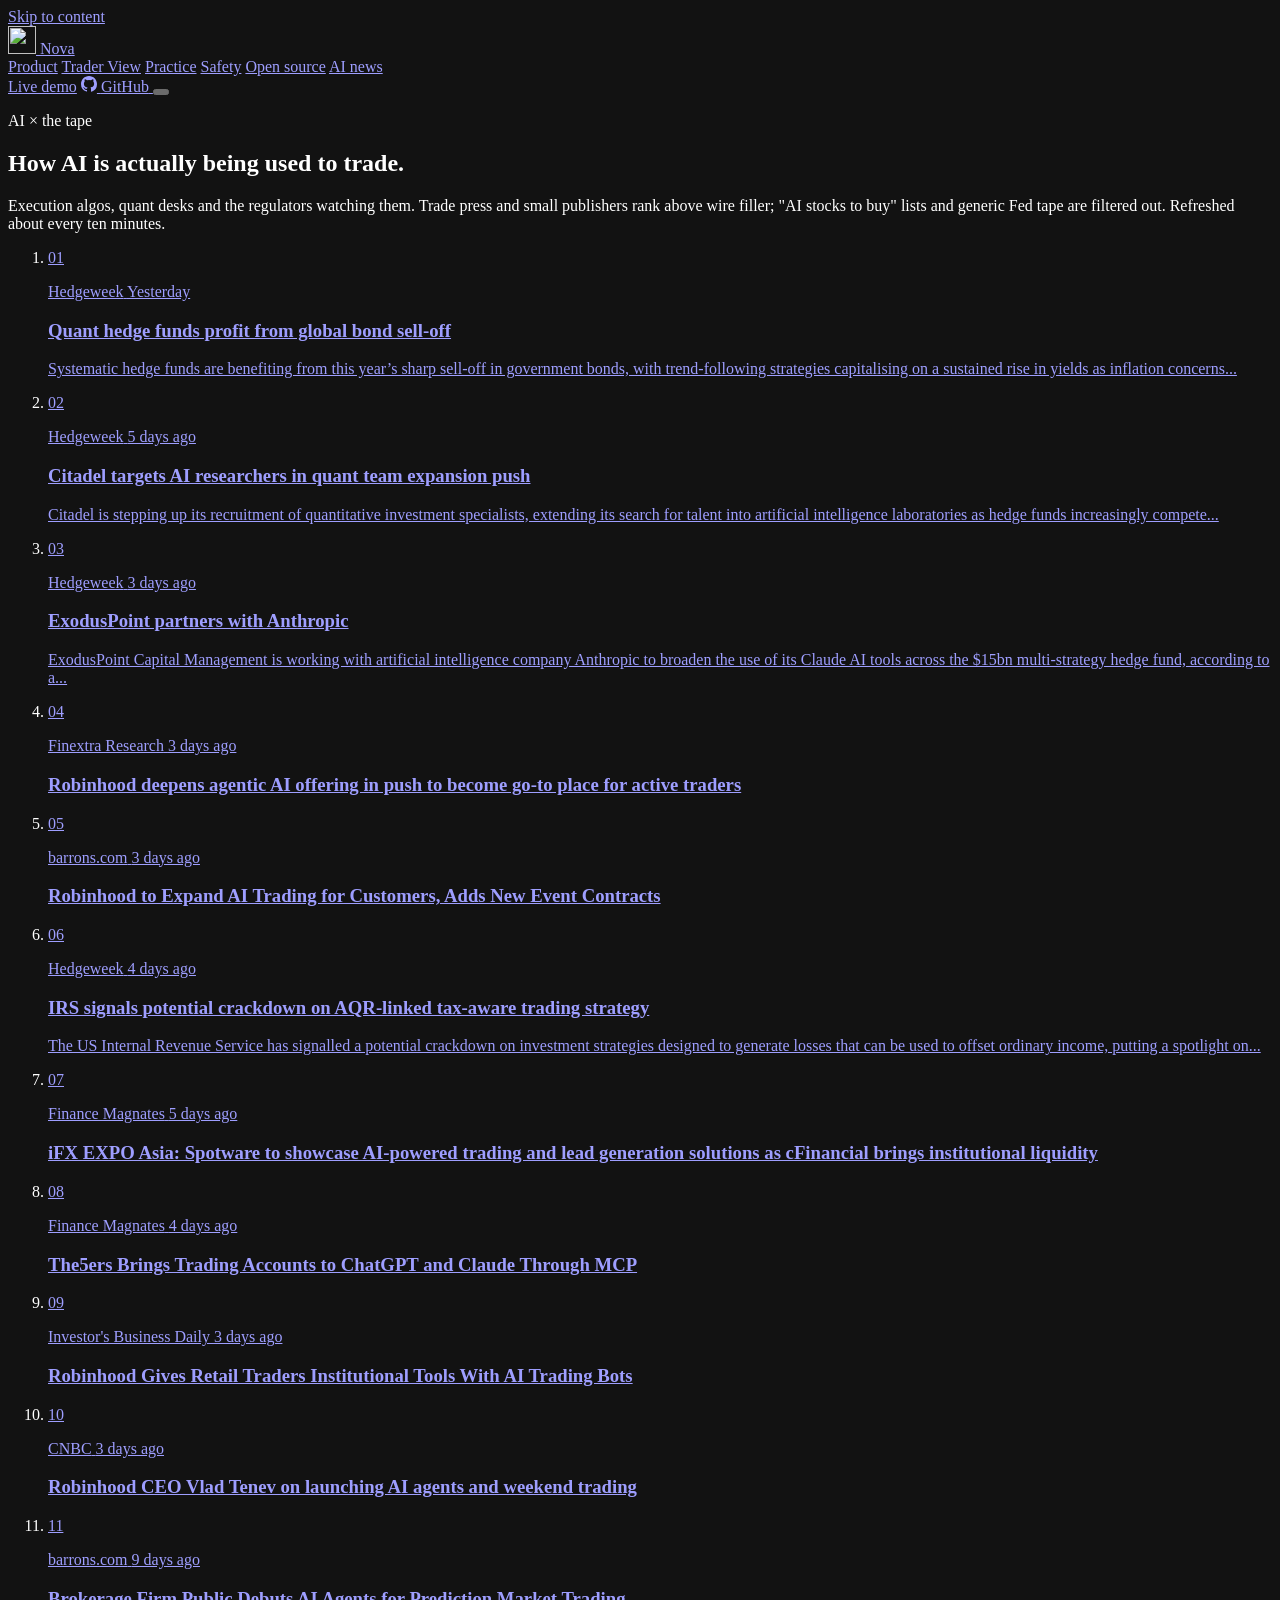
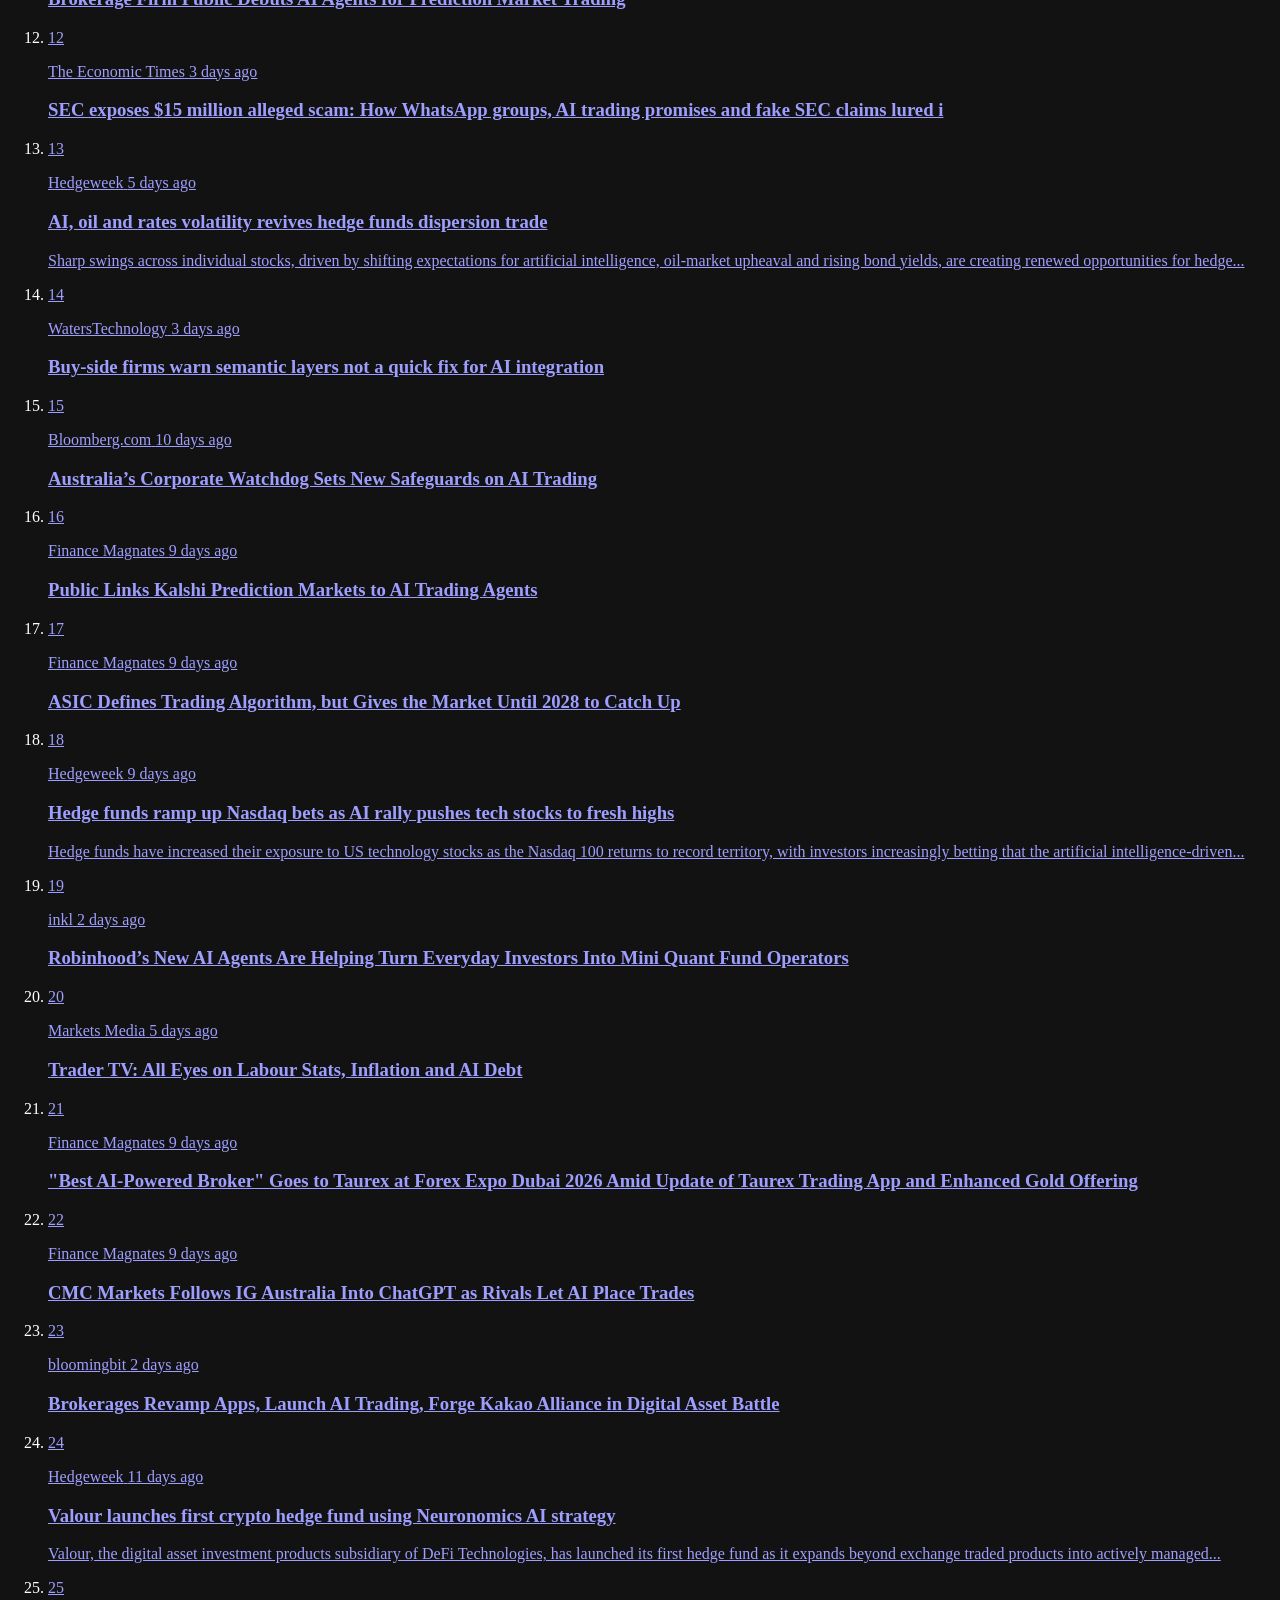
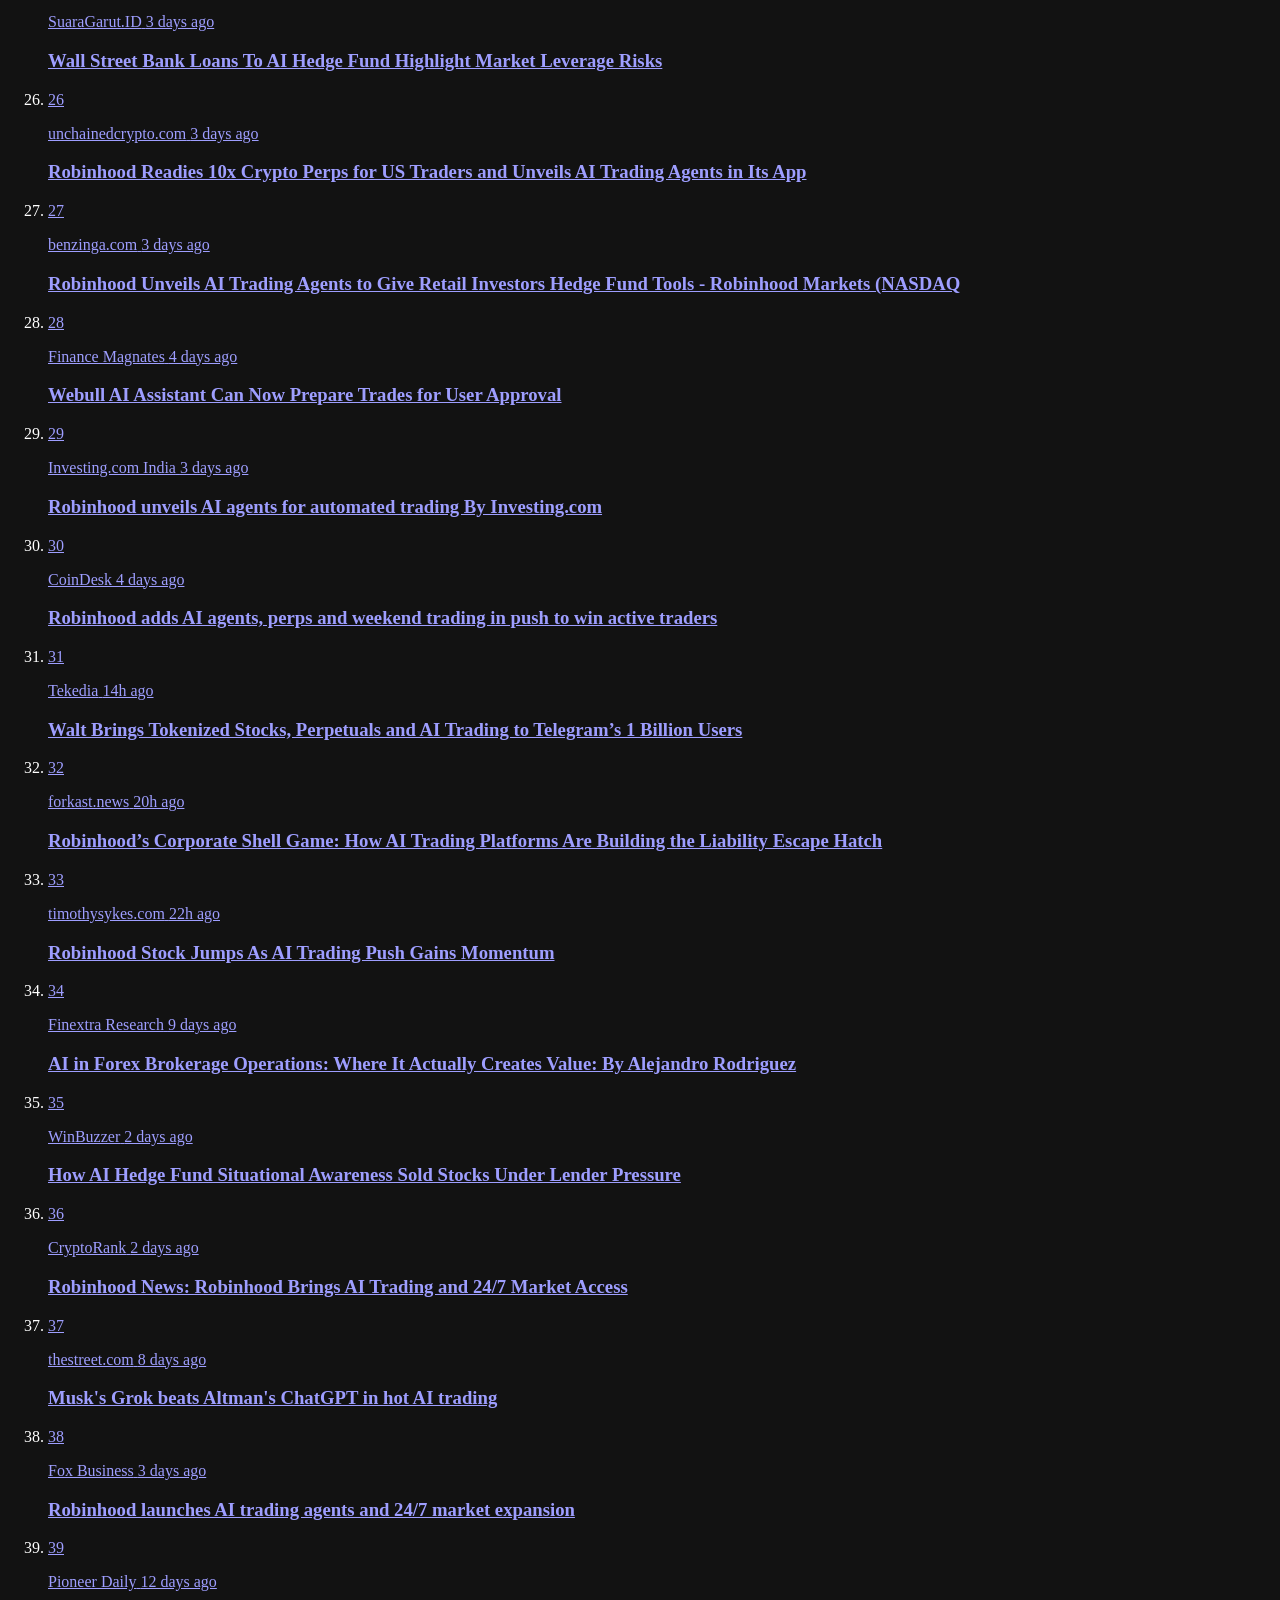
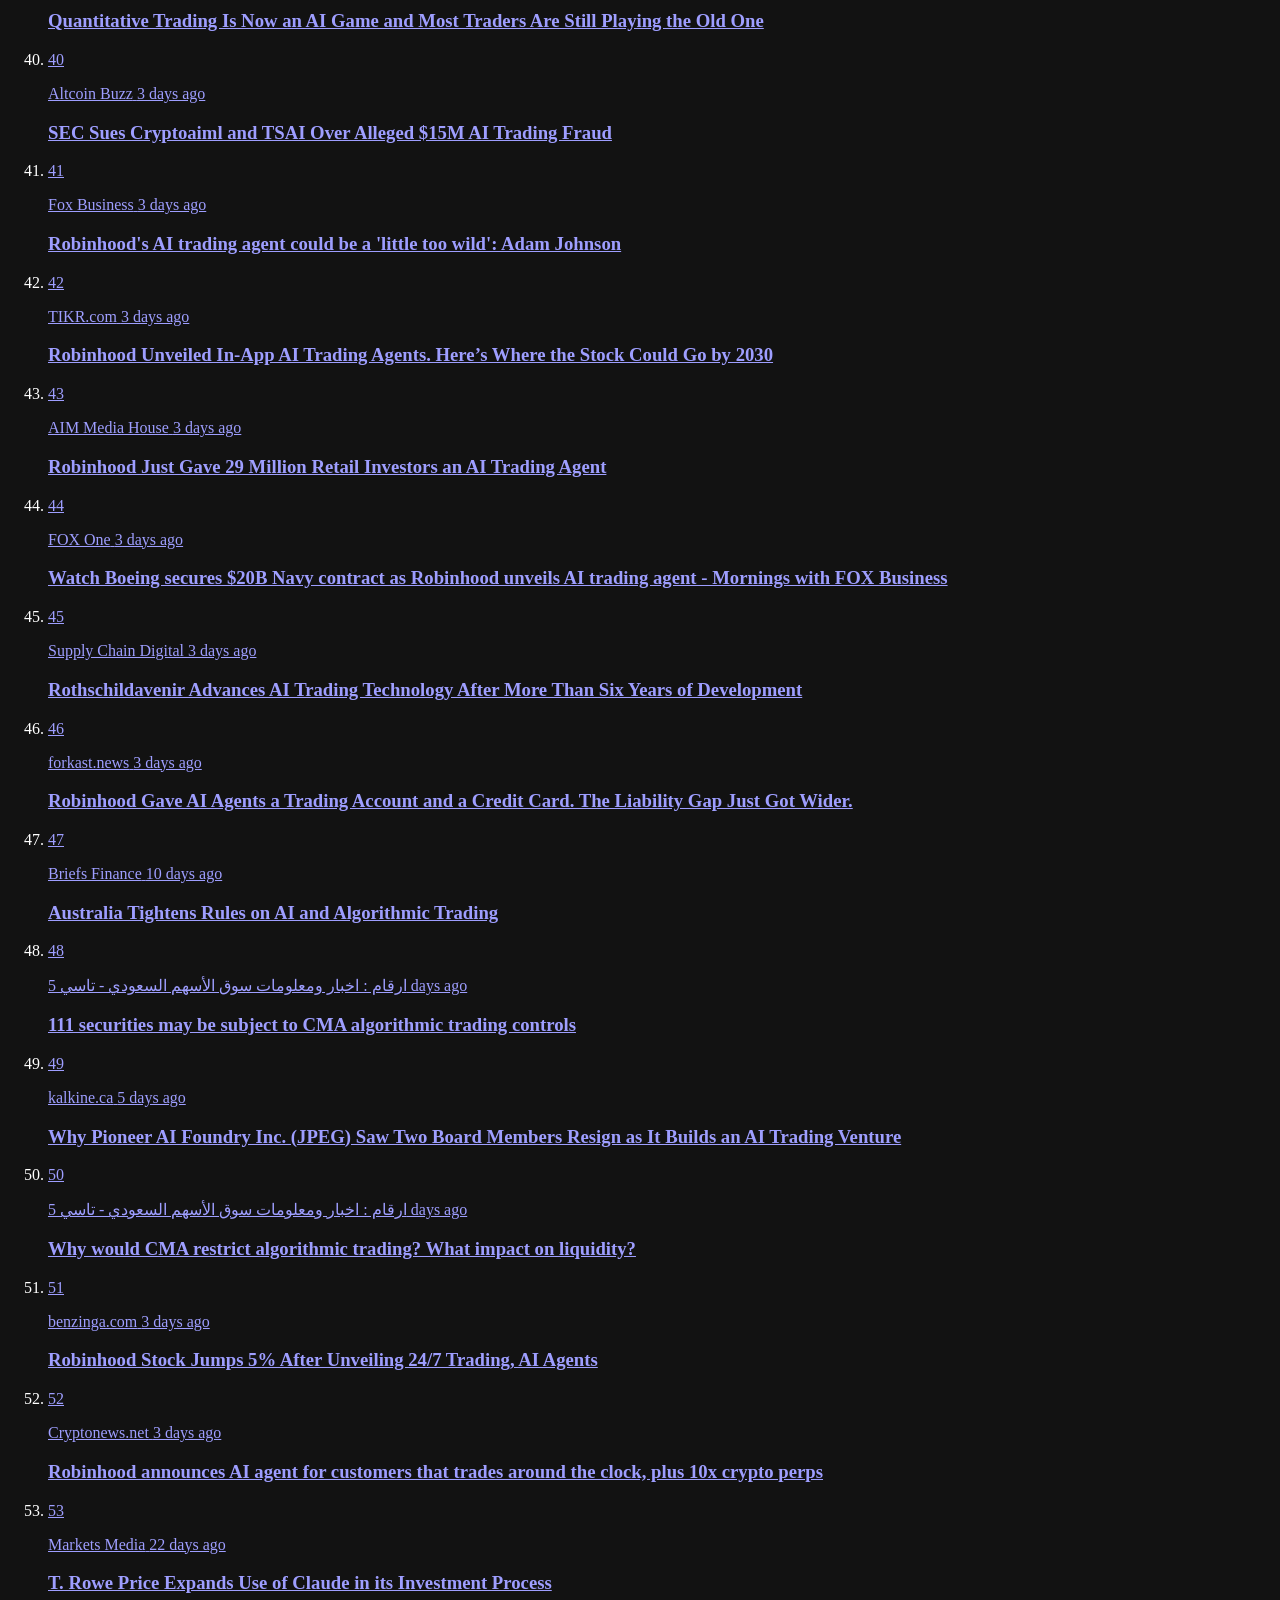
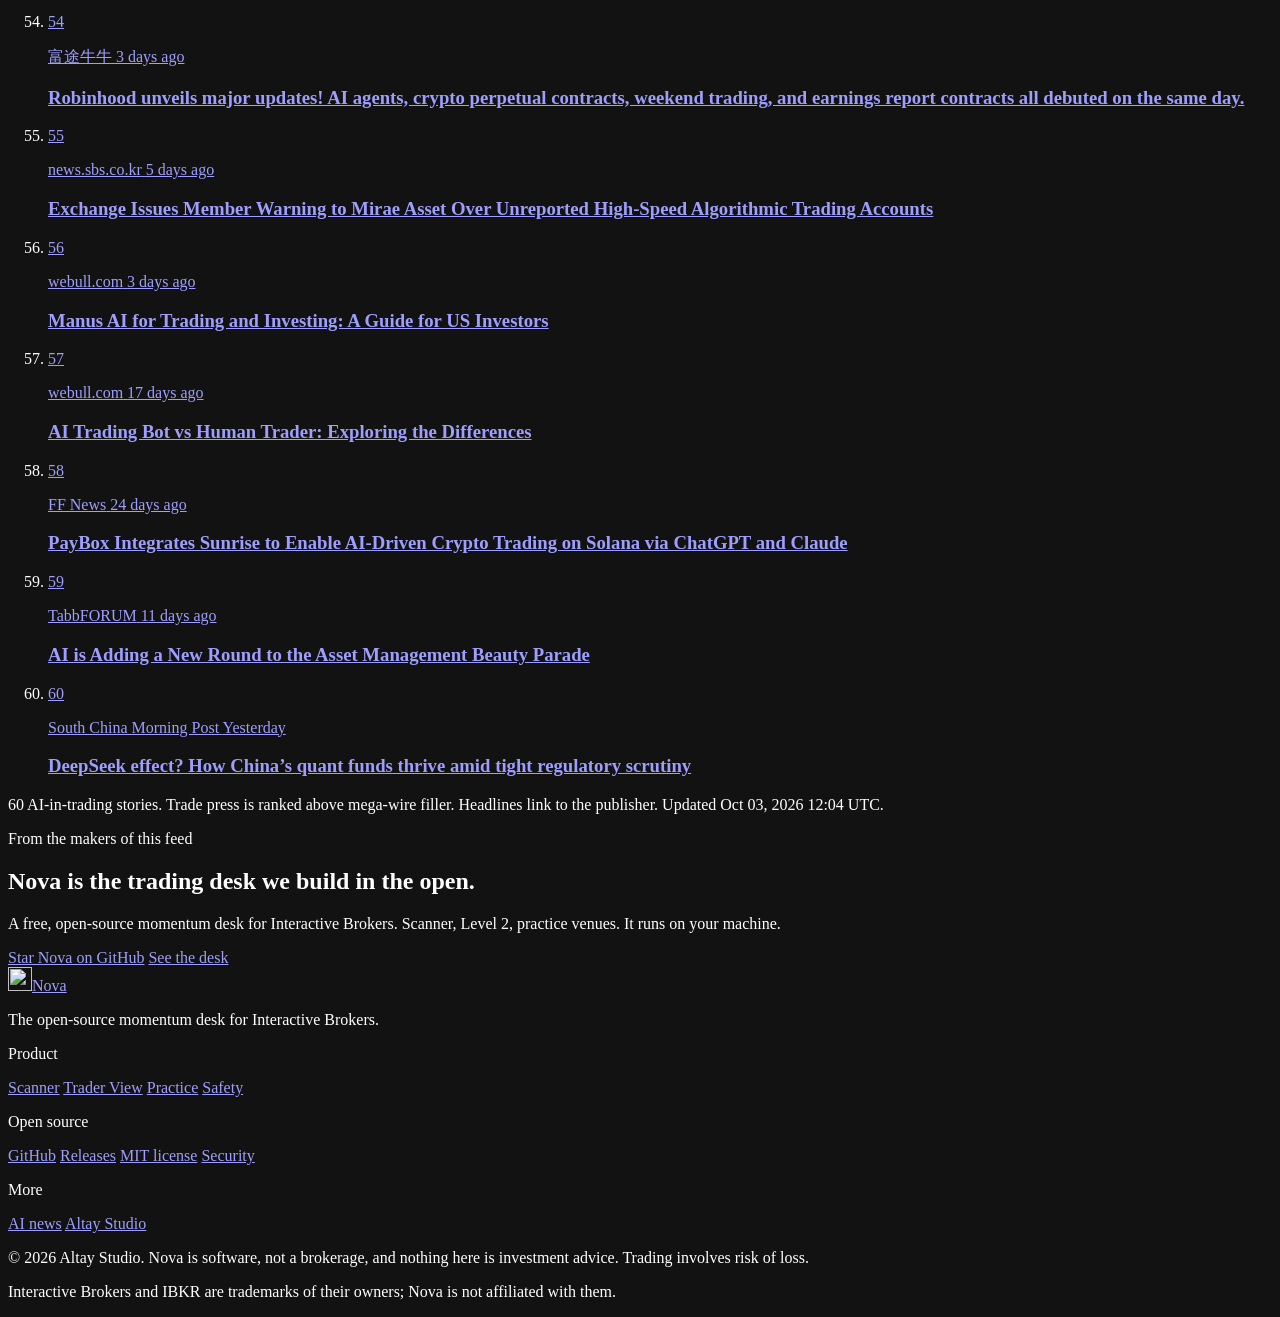
==== commit 9c53fbe6: "chore(site): refresh AI-in-trading news feed" ====
--- a/site/news/index.html
+++ b/site/news/index.html
@@ -100,7 +100,7 @@
             <span class="news-rank">01</span>
             <p class="news-meta">
               <span class="news-src">Hedgeweek</span>
-              <time datetime="2026-10-02T08:33:00+00:00">22h ago</time>
+              <time datetime="2026-10-02T08:33:00+00:00">Yesterday</time>
             </p>
             <h3>Quant hedge funds profit from global bond sell-off</h3>
             <p class="news-sum">Systematic hedge funds are benefiting from this year’s sharp sell-off in government bonds, with trend-following strategies capitalising on a sustained rise in yields as inflation concerns...</p>
@@ -142,7 +142,7 @@
           <a class="news-link" href="https://news.google.com/rss/articles/[base64]?oc=5" rel="noopener noreferrer" target="_blank">
             <span class="news-rank">05</span>
             <p class="news-meta">
-              <span class="news-src">Barron&#x27;s</span>
+              <span class="news-src">barrons.com</span>
               <time datetime="2026-09-30T13:57:00+00:00">3 days ago</time>
             </p>
             <h3>Robinhood to Expand AI Trading for Customers, Adds New Event Contracts</h3>
@@ -190,18 +190,8 @@
           </a>
         </li>
         <li class="news-item">
-          <a class="news-link" href="https://news.google.com/rss/articles/CBMijgFBVV95cUxQbXc0MjY2REQ3NVFMSW1EMUlVZ191bXhrdHFMOHI2b2J0ckdhSnRoVHlfVXlGN0lRT0VIcDBRTnZ1eHBYVEdzYXVPQTBrUmI1RFJHUWY0TUNNbEJ6ZWJFVUVtM1QwVm5oZm5fZXNyQXcxRWZUb3N1Uy13eUNVV2d6YWhXaWZ0UDVjSTNKX1dn?oc=5" rel="noopener noreferrer" target="_blank">
+          <a class="news-link" href="https://news.google.com/rss/articles/[base64]?oc=5" rel="noopener noreferrer" target="_blank">
             <span class="news-rank">10</span>
-            <p class="news-meta">
-              <span class="news-src">Barron&#x27;s</span>
-              <time datetime="2026-09-24T20:31:00+00:00">9 days ago</time>
-            </p>
-            <h3>Brokerage Firm Public Debuts AI Agents for Prediction Market Trading</h3>
-          </a>
-        </li>
-        <li class="news-item">
-          <a class="news-link" href="https://news.google.com/rss/articles/[base64]?oc=5" rel="noopener noreferrer" target="_blank">
-            <span class="news-rank">11</span>
             <p class="news-meta">
               <span class="news-src">CNBC</span>
               <time datetime="2026-09-30T12:39:22+00:00">3 days ago</time>
@@ -210,6 +200,16 @@
           </a>
         </li>
         <li class="news-item">
+          <a class="news-link" href="https://news.google.com/rss/articles/CBMijgFBVV95cUxQbXc0MjY2REQ3NVFMSW1EMUlVZ191bXhrdHFMOHI2b2J0ckdhSnRoVHlfVXlGN0lRT0VIcDBRTnZ1eHBYVEdzYXVPQTBrUmI1RFJHUWY0TUNNbEJ6ZWJFVUVtM1QwVm5oZm5fZXNyQXcxRWZUb3N1Uy13eUNVV2d6YWhXaWZ0UDVjSTNKX1dn?oc=5" rel="noopener noreferrer" target="_blank">
+            <span class="news-rank">11</span>
+            <p class="news-meta">
+              <span class="news-src">barrons.com</span>
+              <time datetime="2026-09-24T07:00:00+00:00">9 days ago</time>
+            </p>
+            <h3>Brokerage Firm Public Debuts AI Agents for Prediction Market Trading</h3>
+          </a>
+        </li>
+        <li class="news-item">
           <a class="news-link" href="https://news.google.com/rss/articles/[base64]?oc=5" rel="noopener noreferrer" target="_blank">
             <span class="news-rank">12</span>
             <p class="news-meta">
@@ -244,7 +244,7 @@
           <a class="news-link" href="https://news.google.com/rss/articles/[base64]?oc=5" rel="noopener noreferrer" target="_blank">
             <span class="news-rank">15</span>
             <p class="news-meta">
-              <span class="news-src">bloomberg.com</span>
+              <span class="news-src">Bloomberg.com</span>
               <time datetime="2026-09-23T07:00:00+00:00">10 days ago</time>
             </p>
             <h3>Australia’s Corporate Watchdog Sets New Safeguards on AI Trading</h3>
@@ -282,18 +282,8 @@
           </a>
         </li>
         <li class="news-item">
-          <a class="news-link" href="https://news.google.com/rss/articles/CBMiekFVX3lxTE1yZUU2SV80SnF5Q1p3aFpEck5kbVAtd2UySGl4aC1wU2VLQW1nOUZ2Qk9tb0I3N3lNSVJscjdkTjNtS1dDUF94RW1VdC1jdVpZbHVSWHJsVHpkc3dMRVRHYTVQZkF3em9NWU5fZWNWemZtczViN0Vud0V3?oc=5" rel="noopener noreferrer" target="_blank">
+          <a class="news-link" href="https://news.google.com/rss/articles/[base64]?oc=5" rel="noopener noreferrer" target="_blank">
             <span class="news-rank">19</span>
-            <p class="news-meta">
-              <span class="news-src">Institutional Investor</span>
-              <time datetime="2026-09-29T00:43:20+00:00">4 days ago</time>
-            </p>
-            <h3>The Case for Hedge Funds as AI Drives Inflation + Other Top Stories of the Week</h3>
-          </a>
-        </li>
-        <li class="news-item">
-          <a class="news-link" href="https://news.google.com/rss/articles/[base64]?oc=5" rel="noopener noreferrer" target="_blank">
-            <span class="news-rank">20</span>
             <p class="news-meta">
               <span class="news-src">inkl</span>
               <time datetime="2026-10-01T21:06:39+00:00">2 days ago</time>
@@ -303,7 +293,7 @@
         </li>
         <li class="news-item">
           <a class="news-link" href="https://news.google.com/rss/articles/CBMijwFBVV95cUxPMEhiUS1kTzhhd3lFc09mOUtacjctR3Y4bzFlVWh4OG9vdjBEcEh2Sk5ZRWFBcTJjX0JjWDY1azAzeXpmNkxJbzRfVHd6N1o0Y254SUl4eUdnYmZNUzZ5bV9GY01VNTV2d1pSMW14NXVGX0JxdlVRYWFLZ3ZDTmR3a2JReDhuX3ZjRUMxQ1ZUUQ?oc=5" rel="noopener noreferrer" target="_blank">
-            <span class="news-rank">21</span>
+            <span class="news-rank">20</span>
             <p class="news-meta">
               <span class="news-src">Markets Media</span>
               <time datetime="2026-09-28T11:07:49+00:00">5 days ago</time>
@@ -313,7 +303,7 @@
         </li>
         <li class="news-item">
           <a class="news-link" href="https://news.google.com/rss/articles/[base64]?oc=5" rel="noopener noreferrer" target="_blank">
-            <span class="news-rank">22</span>
+            <span class="news-rank">21</span>
             <p class="news-meta">
               <span class="news-src">Finance Magnates</span>
               <time datetime="2026-09-24T10:46:09+00:00">9 days ago</time>
@@ -323,7 +313,7 @@
         </li>
         <li class="news-item">
           <a class="news-link" href="https://news.google.com/rss/articles/[base64]?oc=5" rel="noopener noreferrer" target="_blank">
-            <span class="news-rank">23</span>
+            <span class="news-rank">22</span>
             <p class="news-meta">
               <span class="news-src">Finance Magnates</span>
               <time datetime="2026-09-24T07:00:00+00:00">9 days ago</time>
@@ -332,18 +322,8 @@
           </a>
         </li>
         <li class="news-item">
-          <a class="news-link" href="https://news.google.com/rss/articles/CBMiggFBVV95cUxNSWtkUmlOYW00ZVV4c2Q3cmw1QVlDRzB0MFRidDlYN0loQVBiZGw0Si1rejhSUmZ4dl9ndzRuSm5CbEgtZ1p0RGRHaEF3NDBYOWlvNWlWSDlGeFNDdC10bDBEYjE3UlliUWpybnpDX012ZGpkWVlGb0xJQUlzT2pwRk13?oc=5" rel="noopener noreferrer" target="_blank">
-            <span class="news-rank">24</span>
-            <p class="news-meta">
-              <span class="news-src">Unisba Media</span>
-              <time datetime="2026-10-03T00:33:14+00:00">6h ago</time>
-            </p>
-            <h3>Beat 99% Of Traders Using AI (Claude + TradingView) Norovirus (CQeiERzBeG)</h3>
-          </a>
-        </li>
-        <li class="news-item">
           <a class="news-link" href="https://news.google.com/rss/articles/CBMiVEFVX3lxTE9mVUZMWmpEUzJiUWxtRW9HeGhtMnFQNFR5YkZ5UFM0SnFiNTlJdmVrd0RCT0JncDVNMGwxXzhYam9jY3N1Q1NjVmJGdUpsYXZYTkdzMg?oc=5" rel="noopener noreferrer" target="_blank">
-            <span class="news-rank">25</span>
+            <span class="news-rank">23</span>
             <p class="news-meta">
               <span class="news-src">bloomingbit</span>
               <time datetime="2026-10-01T07:45:48+00:00">2 days ago</time>
@@ -353,7 +333,7 @@
         </li>
         <li class="news-item">
           <a class="news-link" href="https://hedgeweek.com/news/valour-launches-first-crypto-hedge-fund-using-neuronomics-ai-strategy" rel="noopener noreferrer" target="_blank">
-            <span class="news-rank">26</span>
+            <span class="news-rank">24</span>
             <p class="news-meta">
               <span class="news-src">Hedgeweek</span>
               <time datetime="2026-09-22T08:38:21+00:00">11 days ago</time>
@@ -364,7 +344,7 @@
         </li>
         <li class="news-item">
           <a class="news-link" href="https://news.google.com/rss/articles/CBMiekFVX3lxTE1NbVM4bzA4REo1WGROUzVHZDRvWmdrdFNHenFoOU5tanRua2FVR2xCTXdHakZvMUtUZ0hGNGdaWjg2WHNiRHg4LVRmNlNrSlBwQ0xzYjFPX2hUcmdLT2hHa2ZQU2xPN2NoLWswd2lGYzAzb250Z1F1c0dB?oc=5" rel="noopener noreferrer" target="_blank">
-            <span class="news-rank">27</span>
+            <span class="news-rank">25</span>
             <p class="news-meta">
               <span class="news-src">SuaraGarut.ID</span>
               <time datetime="2026-09-30T12:45:59+00:00">3 days ago</time>
@@ -374,7 +354,7 @@
         </li>
         <li class="news-item">
           <a class="news-link" href="https://news.google.com/rss/articles/[base64]?oc=5" rel="noopener noreferrer" target="_blank">
-            <span class="news-rank">28</span>
+            <span class="news-rank">26</span>
             <p class="news-meta">
               <span class="news-src">unchainedcrypto.com</span>
               <time datetime="2026-09-30T10:33:00+00:00">3 days ago</time>
@@ -384,27 +364,17 @@
         </li>
         <li class="news-item">
           <a class="news-link" href="https://news.google.com/rss/articles/[base64]?oc=5" rel="noopener noreferrer" target="_blank">
-            <span class="news-rank">29</span>
-            <p class="news-meta">
-              <span class="news-src">Benzinga</span>
+            <span class="news-rank">27</span>
+            <p class="news-meta">
+              <span class="news-src">benzinga.com</span>
               <time datetime="2026-09-30T03:17:44+00:00">3 days ago</time>
             </p>
             <h3>Robinhood Unveils AI Trading Agents to Give Retail Investors Hedge Fund Tools - Robinhood Markets (NASDAQ</h3>
           </a>
         </li>
         <li class="news-item">
-          <a class="news-link" href="https://news.google.com/rss/articles/[base64]?oc=5" rel="noopener noreferrer" target="_blank">
-            <span class="news-rank">30</span>
-            <p class="news-meta">
-              <span class="news-src">Innovation &amp; Tech Today</span>
-              <time datetime="2026-09-28T07:00:00+00:00">5 days ago</time>
-            </p>
-            <h3>5 Best AI Trading Bot Platforms in 2026: How Traders Use AI Bots for Smarter Strategies</h3>
-          </a>
-        </li>
-        <li class="news-item">
           <a class="news-link" href="https://news.google.com/rss/articles/[base64]?oc=5" rel="noopener noreferrer" target="_blank">
-            <span class="news-rank">31</span>
+            <span class="news-rank">28</span>
             <p class="news-meta">
               <span class="news-src">Finance Magnates</span>
               <time datetime="2026-09-29T16:45:00+00:00">4 days ago</time>
@@ -414,7 +384,7 @@
         </li>
         <li class="news-item">
           <a class="news-link" href="https://news.google.com/rss/articles/[base64]?oc=5" rel="noopener noreferrer" target="_blank">
-            <span class="news-rank">32</span>
+            <span class="news-rank">29</span>
             <p class="news-meta">
               <span class="news-src">Investing.com India</span>
               <time datetime="2026-09-30T00:16:36+00:00">3 days ago</time>
@@ -424,7 +394,7 @@
         </li>
         <li class="news-item">
           <a class="news-link" href="https://news.google.com/rss/articles/[base64]?oc=5" rel="noopener noreferrer" target="_blank">
-            <span class="news-rank">33</span>
+            <span class="news-rank">30</span>
             <p class="news-meta">
               <span class="news-src">CoinDesk</span>
               <time datetime="2026-09-29T23:00:00+00:00">4 days ago</time>
@@ -434,37 +404,37 @@
         </li>
         <li class="news-item">
           <a class="news-link" href="https://news.google.com/rss/articles/[base64]?oc=5" rel="noopener noreferrer" target="_blank">
+            <span class="news-rank">31</span>
+            <p class="news-meta">
+              <span class="news-src">Tekedia</span>
+              <time datetime="2026-10-02T21:12:31+00:00">14h ago</time>
+            </p>
+            <h3>Walt Brings Tokenized Stocks, Perpetuals and AI Trading to Telegram’s 1 Billion Users</h3>
+          </a>
+        </li>
+        <li class="news-item">
+          <a class="news-link" href="https://news.google.com/rss/articles/[base64]?oc=5" rel="noopener noreferrer" target="_blank">
+            <span class="news-rank">32</span>
+            <p class="news-meta">
+              <span class="news-src">forkast.news</span>
+              <time datetime="2026-10-02T15:49:53+00:00">20h ago</time>
+            </p>
+            <h3>Robinhood’s Corporate Shell Game: How AI Trading Platforms Are Building the Liability Escape Hatch</h3>
+          </a>
+        </li>
+        <li class="news-item">
+          <a class="news-link" href="https://news.google.com/rss/articles/CBMigwFBVV95cUxOOTFmakRaVnNXakN3MUJMZVFoYjllUDdQb2hsaGJfbzFOUlpmNUgxTEQzRUR3SjNEcnFjaHRobEpVQTV4b1JKZHk5ZGc4V1NQczNwTmRzWkVfcDJKcWxxQVRkR3Ftc0M2MF91QXhpeXFjeVNTTWRkSkxqdlh3NEpBNU91TQ?oc=5" rel="noopener noreferrer" target="_blank">
+            <span class="news-rank">33</span>
+            <p class="news-meta">
+              <span class="news-src">timothysykes.com</span>
+              <time datetime="2026-10-02T13:20:00+00:00">22h ago</time>
+            </p>
+            <h3>Robinhood Stock Jumps As AI Trading Push Gains Momentum</h3>
+          </a>
+        </li>
+        <li class="news-item">
+          <a class="news-link" href="https://news.google.com/rss/articles/[base64]?oc=5" rel="noopener noreferrer" target="_blank">
             <span class="news-rank">34</span>
-            <p class="news-meta">
-              <span class="news-src">Tekedia</span>
-              <time datetime="2026-10-02T21:12:31+00:00">9h ago</time>
-            </p>
-            <h3>Walt Brings Tokenized Stocks, Perpetuals and AI Trading to Telegram’s 1 Billion Users</h3>
-          </a>
-        </li>
-        <li class="news-item">
-          <a class="news-link" href="https://news.google.com/rss/articles/[base64]?oc=5" rel="noopener noreferrer" target="_blank">
-            <span class="news-rank">35</span>
-            <p class="news-meta">
-              <span class="news-src">forkast.news</span>
-              <time datetime="2026-10-02T15:49:53+00:00">14h ago</time>
-            </p>
-            <h3>Robinhood’s Corporate Shell Game: How AI Trading Platforms Are Building the Liability Escape Hatch</h3>
-          </a>
-        </li>
-        <li class="news-item">
-          <a class="news-link" href="https://news.google.com/rss/articles/CBMigwFBVV95cUxOOTFmakRaVnNXakN3MUJMZVFoYjllUDdQb2hsaGJfbzFOUlpmNUgxTEQzRUR3SjNEcnFjaHRobEpVQTV4b1JKZHk5ZGc4V1NQczNwTmRzWkVfcDJKcWxxQVRkR3Ftc0M2MF91QXhpeXFjeVNTTWRkSkxqdlh3NEpBNU91TQ?oc=5" rel="noopener noreferrer" target="_blank">
-            <span class="news-rank">36</span>
-            <p class="news-meta">
-              <span class="news-src">timothysykes.com</span>
-              <time datetime="2026-10-02T13:20:00+00:00">17h ago</time>
-            </p>
-            <h3>Robinhood Stock Jumps As AI Trading Push Gains Momentum</h3>
-          </a>
-        </li>
-        <li class="news-item">
-          <a class="news-link" href="https://news.google.com/rss/articles/[base64]?oc=5" rel="noopener noreferrer" target="_blank">
-            <span class="news-rank">37</span>
             <p class="news-meta">
               <span class="news-src">Finextra Research</span>
               <time datetime="2026-09-24T16:52:00+00:00">9 days ago</time>
@@ -474,7 +444,7 @@
         </li>
         <li class="news-item">
           <a class="news-link" href="https://news.google.com/rss/articles/[base64]?oc=5" rel="noopener noreferrer" target="_blank">
-            <span class="news-rank">38</span>
+            <span class="news-rank">35</span>
             <p class="news-meta">
               <span class="news-src">WinBuzzer</span>
               <time datetime="2026-10-01T09:10:14+00:00">2 days ago</time>
@@ -484,7 +454,7 @@
         </li>
         <li class="news-item">
           <a class="news-link" href="https://news.google.com/rss/articles/[base64]?oc=5" rel="noopener noreferrer" target="_blank">
-            <span class="news-rank">39</span>
+            <span class="news-rank">36</span>
             <p class="news-meta">
               <span class="news-src">CryptoRank</span>
               <time datetime="2026-10-01T08:17:42+00:00">2 days ago</time>
@@ -494,7 +464,7 @@
         </li>
         <li class="news-item">
           <a class="news-link" href="https://news.google.com/rss/articles/[base64]?oc=5" rel="noopener noreferrer" target="_blank">
-            <span class="news-rank">40</span>
+            <span class="news-rank">37</span>
             <p class="news-meta">
               <span class="news-src">thestreet.com</span>
               <time datetime="2026-09-25T19:31:18+00:00">8 days ago</time>
@@ -504,7 +474,7 @@
         </li>
         <li class="news-item">
           <a class="news-link" href="https://news.google.com/rss/articles/CBMiW0FVX3lxTFBjd2VfakJ2SS1ZcjM5V1J1Yy1jZUxsSXd1SUxleFBVdVFVdFpyNGxka0J3LWF5b3ZCMGVQb0t4U2hsb3VQMXhEWGk3OW9wdi1UVTJWMHpoSXQ5YW8?oc=5" rel="noopener noreferrer" target="_blank">
-            <span class="news-rank">41</span>
+            <span class="news-rank">38</span>
             <p class="news-meta">
               <span class="news-src">Fox Business</span>
               <time datetime="2026-09-30T20:37:45+00:00">3 days ago</time>
@@ -514,7 +484,7 @@
         </li>
         <li class="news-item">
           <a class="news-link" href="https://news.google.com/rss/articles/[base64]?oc=5" rel="noopener noreferrer" target="_blank">
-            <span class="news-rank">42</span>
+            <span class="news-rank">39</span>
             <p class="news-meta">
               <span class="news-src">Pioneer Daily</span>
               <time datetime="2026-09-21T07:00:00+00:00">12 days ago</time>
@@ -524,7 +494,7 @@
         </li>
         <li class="news-item">
           <a class="news-link" href="https://news.google.com/rss/articles/[base64]?oc=5" rel="noopener noreferrer" target="_blank">
-            <span class="news-rank">43</span>
+            <span class="news-rank">40</span>
             <p class="news-meta">
               <span class="news-src">Altcoin Buzz</span>
               <time datetime="2026-09-30T18:16:30+00:00">3 days ago</time>
@@ -534,7 +504,7 @@
         </li>
         <li class="news-item">
           <a class="news-link" href="https://news.google.com/rss/articles/CBMiW0FVX3lxTFA4VzFMcXpJNjdJNEhlNmdyVjg3M2JSNUtkRGhCZFUyb3pjV3ZLU2dUOXJ2NTNkMC13VG9XMlJiTVJVODJ0X29ORHBaNmdzWVV5amZHRjRyN1RPbUU?oc=5" rel="noopener noreferrer" target="_blank">
-            <span class="news-rank">44</span>
+            <span class="news-rank">41</span>
             <p class="news-meta">
               <span class="news-src">Fox Business</span>
               <time datetime="2026-09-30T13:07:05+00:00">3 days ago</time>
@@ -544,7 +514,7 @@
         </li>
         <li class="news-item">
           <a class="news-link" href="https://news.google.com/rss/articles/[base64]?oc=5" rel="noopener noreferrer" target="_blank">
-            <span class="news-rank">45</span>
+            <span class="news-rank">42</span>
             <p class="news-meta">
               <span class="news-src">TIKR.com</span>
               <time datetime="2026-09-30T12:52:15+00:00">3 days ago</time>
@@ -554,7 +524,7 @@
         </li>
         <li class="news-item">
           <a class="news-link" href="https://news.google.com/rss/articles/[base64]?oc=5" rel="noopener noreferrer" target="_blank">
-            <span class="news-rank">46</span>
+            <span class="news-rank">43</span>
             <p class="news-meta">
               <span class="news-src">AIM Media House</span>
               <time datetime="2026-09-30T11:19:42+00:00">3 days ago</time>
@@ -564,7 +534,7 @@
         </li>
         <li class="news-item">
           <a class="news-link" href="https://news.google.com/rss/articles/[base64]?oc=5" rel="noopener noreferrer" target="_blank">
-            <span class="news-rank">47</span>
+            <span class="news-rank">44</span>
             <p class="news-meta">
               <span class="news-src">FOX One</span>
               <time datetime="2026-09-30T11:15:01+00:00">3 days ago</time>
@@ -574,7 +544,7 @@
         </li>
         <li class="news-item">
           <a class="news-link" href="https://news.google.com/rss/articles/CBMiYkFVX3lxTFAyRVg5Q2U0aDlvUG5PTGRTN21BUmlJMDVBcTdXbmtIYmpMTUtWVmVqU2thYTZEWE5TN3NINExiM0g1aXBMeXRPOWFsU3FLamQ1ZDdJV094UjdPdkcwV2xKdmFB?oc=5" rel="noopener noreferrer" target="_blank">
-            <span class="news-rank">48</span>
+            <span class="news-rank">45</span>
             <p class="news-meta">
               <span class="news-src">Supply Chain Digital</span>
               <time datetime="2026-09-30T01:02:53+00:00">3 days ago</time>
@@ -584,7 +554,7 @@
         </li>
         <li class="news-item">
           <a class="news-link" href="https://news.google.com/rss/articles/[base64]?oc=5" rel="noopener noreferrer" target="_blank">
-            <span class="news-rank">49</span>
+            <span class="news-rank">46</span>
             <p class="news-meta">
               <span class="news-src">forkast.news</span>
               <time datetime="2026-09-30T23:32:31+00:00">3 days ago</time>
@@ -594,7 +564,7 @@
         </li>
         <li class="news-item">
           <a class="news-link" href="https://news.google.com/rss/articles/[base64]?oc=5" rel="noopener noreferrer" target="_blank">
-            <span class="news-rank">50</span>
+            <span class="news-rank">47</span>
             <p class="news-meta">
               <span class="news-src">Briefs Finance</span>
               <time datetime="2026-09-23T11:51:14+00:00">10 days ago</time>
@@ -604,9 +574,9 @@
         </li>
         <li class="news-item">
           <a class="news-link" href="https://news.google.com/rss/articles/CBMiakFVX3lxTE1vQkp0MXZGclRXR0U3a3prMG5xRklyY2x1aVJDZjg4anoxV0JGVjR6UV9uSUhGT0FISkpCQTlmYUYwbWlPV3c4X0xFNTE3WW5xY1lfWUhqYVk4UVJqdnhIWVFsVlNmM1NRZFE?oc=5" rel="noopener noreferrer" target="_blank">
-            <span class="news-rank">51</span>
-            <p class="news-meta">
-              <span class="news-src">argaam.com</span>
+            <span class="news-rank">48</span>
+            <p class="news-meta">
+              <span class="news-src">ارقام : اخبار ومعلومات سوق الأسهم السعودي - تاسي</span>
               <time datetime="2026-09-28T16:03:11+00:00">5 days ago</time>
             </p>
             <h3>111 securities may be subject to CMA algorithmic trading controls</h3>
@@ -614,7 +584,7 @@
         </li>
         <li class="news-item">
           <a class="news-link" href="https://news.google.com/rss/articles/[base64]?oc=5" rel="noopener noreferrer" target="_blank">
-            <span class="news-rank">52</span>
+            <span class="news-rank">49</span>
             <p class="news-meta">
               <span class="news-src">kalkine.ca</span>
               <time datetime="2026-09-28T15:28:00+00:00">5 days ago</time>
@@ -624,9 +594,9 @@
         </li>
         <li class="news-item">
           <a class="news-link" href="https://news.google.com/rss/articles/CBMiakFVX3lxTE1uSWdteDlvZ191YVJQNVdmTnlRMXlWelZrTktVYmpIdEJZTkNTT0JfNHJhbDVJWm95cTNNTlFCdTR2ZEZWXzF2bks5UVRaMzVnNldWT0lPWnl5OE1vRS1hdG1COFlJZGIxaWc?oc=5" rel="noopener noreferrer" target="_blank">
-            <span class="news-rank">53</span>
-            <p class="news-meta">
-              <span class="news-src">argaam.com</span>
+            <span class="news-rank">50</span>
+            <p class="news-meta">
+              <span class="news-src">ارقام : اخبار ومعلومات سوق الأسهم السعودي - تاسي</span>
               <time datetime="2026-09-28T10:52:39+00:00">5 days ago</time>
             </p>
             <h3>Why would CMA restrict algorithmic trading? What impact on liquidity?</h3>
@@ -634,9 +604,9 @@
         </li>
         <li class="news-item">
           <a class="news-link" href="https://news.google.com/rss/articles/[base64]?oc=5" rel="noopener noreferrer" target="_blank">
-            <span class="news-rank">54</span>
-            <p class="news-meta">
-              <span class="news-src">Benzinga</span>
+            <span class="news-rank">51</span>
+            <p class="news-meta">
+              <span class="news-src">benzinga.com</span>
               <time datetime="2026-09-30T12:56:39+00:00">3 days ago</time>
             </p>
             <h3>Robinhood Stock Jumps 5% After Unveiling 24/7 Trading, AI Agents</h3>
@@ -644,7 +614,7 @@
         </li>
         <li class="news-item">
           <a class="news-link" href="https://news.google.com/rss/articles/CBMiV0FVX3lxTE1QZ3BESmdWQ3VQVm1sdnZ1Q1ZmSzBOUEViUnJyWnl4SFktTnpuamwwNlJaUUc1X2lmdEJTVC1Ya3JvQ25VNUdaTi1yLXRGTkp1dlBiNUZpOA?oc=5" rel="noopener noreferrer" target="_blank">
-            <span class="news-rank">55</span>
+            <span class="news-rank">52</span>
             <p class="news-meta">
               <span class="news-src">Cryptonews.net</span>
               <time datetime="2026-09-30T07:18:09+00:00">3 days ago</time>
@@ -654,7 +624,7 @@
         </li>
         <li class="news-item">
           <a class="news-link" href="https://news.google.com/rss/articles/[base64]?oc=5" rel="noopener noreferrer" target="_blank">
-            <span class="news-rank">56</span>
+            <span class="news-rank">53</span>
             <p class="news-meta">
               <span class="news-src">Markets Media</span>
               <time datetime="2026-09-11T08:07:24+00:00">22 days ago</time>
@@ -664,7 +634,7 @@
         </li>
         <li class="news-item">
           <a class="news-link" href="https://news.google.com/rss/articles/[base64]?oc=5" rel="noopener noreferrer" target="_blank">
-            <span class="news-rank">57</span>
+            <span class="news-rank">54</span>
             <p class="news-meta">
               <span class="news-src">富途牛牛</span>
               <time datetime="2026-09-30T06:52:00+00:00">3 days ago</time>
@@ -674,7 +644,7 @@
         </li>
         <li class="news-item">
           <a class="news-link" href="https://news.google.com/rss/articles/CBMibkFVX3lxTE8wZ2U2SUk4RW40UGlTUVpHTjk2cWtXNWVEY0hJelJ1VWgzMkpuQURTWWZZS3VjMUt2SUk3Q0ctaTQ3MXNsZXIwcXNBVGxXSlVlNEZydnc3QWQ4T0VkX1pwZjAtb3VOT2lUcmhZcXln?oc=5" rel="noopener noreferrer" target="_blank">
-            <span class="news-rank">58</span>
+            <span class="news-rank">55</span>
             <p class="news-meta">
               <span class="news-src">news.sbs.co.kr</span>
               <time datetime="2026-09-28T02:53:39+00:00">5 days ago</time>
@@ -684,7 +654,7 @@
         </li>
         <li class="news-item">
           <a class="news-link" href="https://news.google.com/rss/articles/[base64]?oc=5" rel="noopener noreferrer" target="_blank">
-            <span class="news-rank">59</span>
+            <span class="news-rank">56</span>
             <p class="news-meta">
               <span class="news-src">webull.com</span>
               <time datetime="2026-09-30T02:41:54+00:00">3 days ago</time>
@@ -694,7 +664,7 @@
         </li>
         <li class="news-item">
           <a class="news-link" href="https://news.google.com/rss/articles/[base64]?oc=5" rel="noopener noreferrer" target="_blank">
-            <span class="news-rank">60</span>
+            <span class="news-rank">57</span>
             <p class="news-meta">
               <span class="news-src">webull.com</span>
               <time datetime="2026-09-16T07:00:00+00:00">17 days ago</time>
@@ -702,8 +672,38 @@
             <h3>AI Trading Bot vs Human Trader: Exploring the Differences</h3>
           </a>
         </li>
+        <li class="news-item">
+          <a class="news-link" href="https://news.google.com/rss/articles/[base64]?oc=5" rel="noopener noreferrer" target="_blank">
+            <span class="news-rank">58</span>
+            <p class="news-meta">
+              <span class="news-src">FF News</span>
+              <time datetime="2026-09-09T07:00:00+00:00">24 days ago</time>
+            </p>
+            <h3>PayBox Integrates Sunrise to Enable AI-Driven Crypto Trading on Solana via ChatGPT and Claude</h3>
+          </a>
+        </li>
+        <li class="news-item">
+          <a class="news-link" href="https://news.google.com/rss/articles/[base64]?oc=5" rel="noopener noreferrer" target="_blank">
+            <span class="news-rank">59</span>
+            <p class="news-meta">
+              <span class="news-src">TabbFORUM</span>
+              <time datetime="2026-09-22T18:24:37+00:00">11 days ago</time>
+            </p>
+            <h3>AI is Adding a New Round to the Asset Management Beauty Parade</h3>
+          </a>
+        </li>
+        <li class="news-item">
+          <a class="news-link" href="https://news.google.com/rss/articles/[base64]?oc=5" rel="noopener noreferrer" target="_blank">
+            <span class="news-rank">60</span>
+            <p class="news-meta">
+              <span class="news-src">South China Morning Post</span>
+              <time datetime="2026-10-02T02:00:18+00:00">Yesterday</time>
+            </p>
+            <h3>DeepSeek effect? How China’s quant funds thrive amid tight regulatory scrutiny</h3>
+          </a>
+        </li>
       </ol>
-      <p class="news-foot">60 AI-in-trading stories. Trade press is ranked above mega-wire filler. Headlines link to the publisher. Updated <time datetime="2026-10-03T06:38:18+00:00">Oct 03, 2026 06:38 UTC</time>.</p>
+      <p class="news-foot">60 AI-in-trading stories. Trade press is ranked above mega-wire filler. Headlines link to the publisher. Updated <time datetime="2026-10-03T12:04:26+00:00">Oct 03, 2026 12:04 UTC</time>.</p>
       <!-- AI_NEWS_FEED:END -->
           <aside class="news-cta">
             <div>
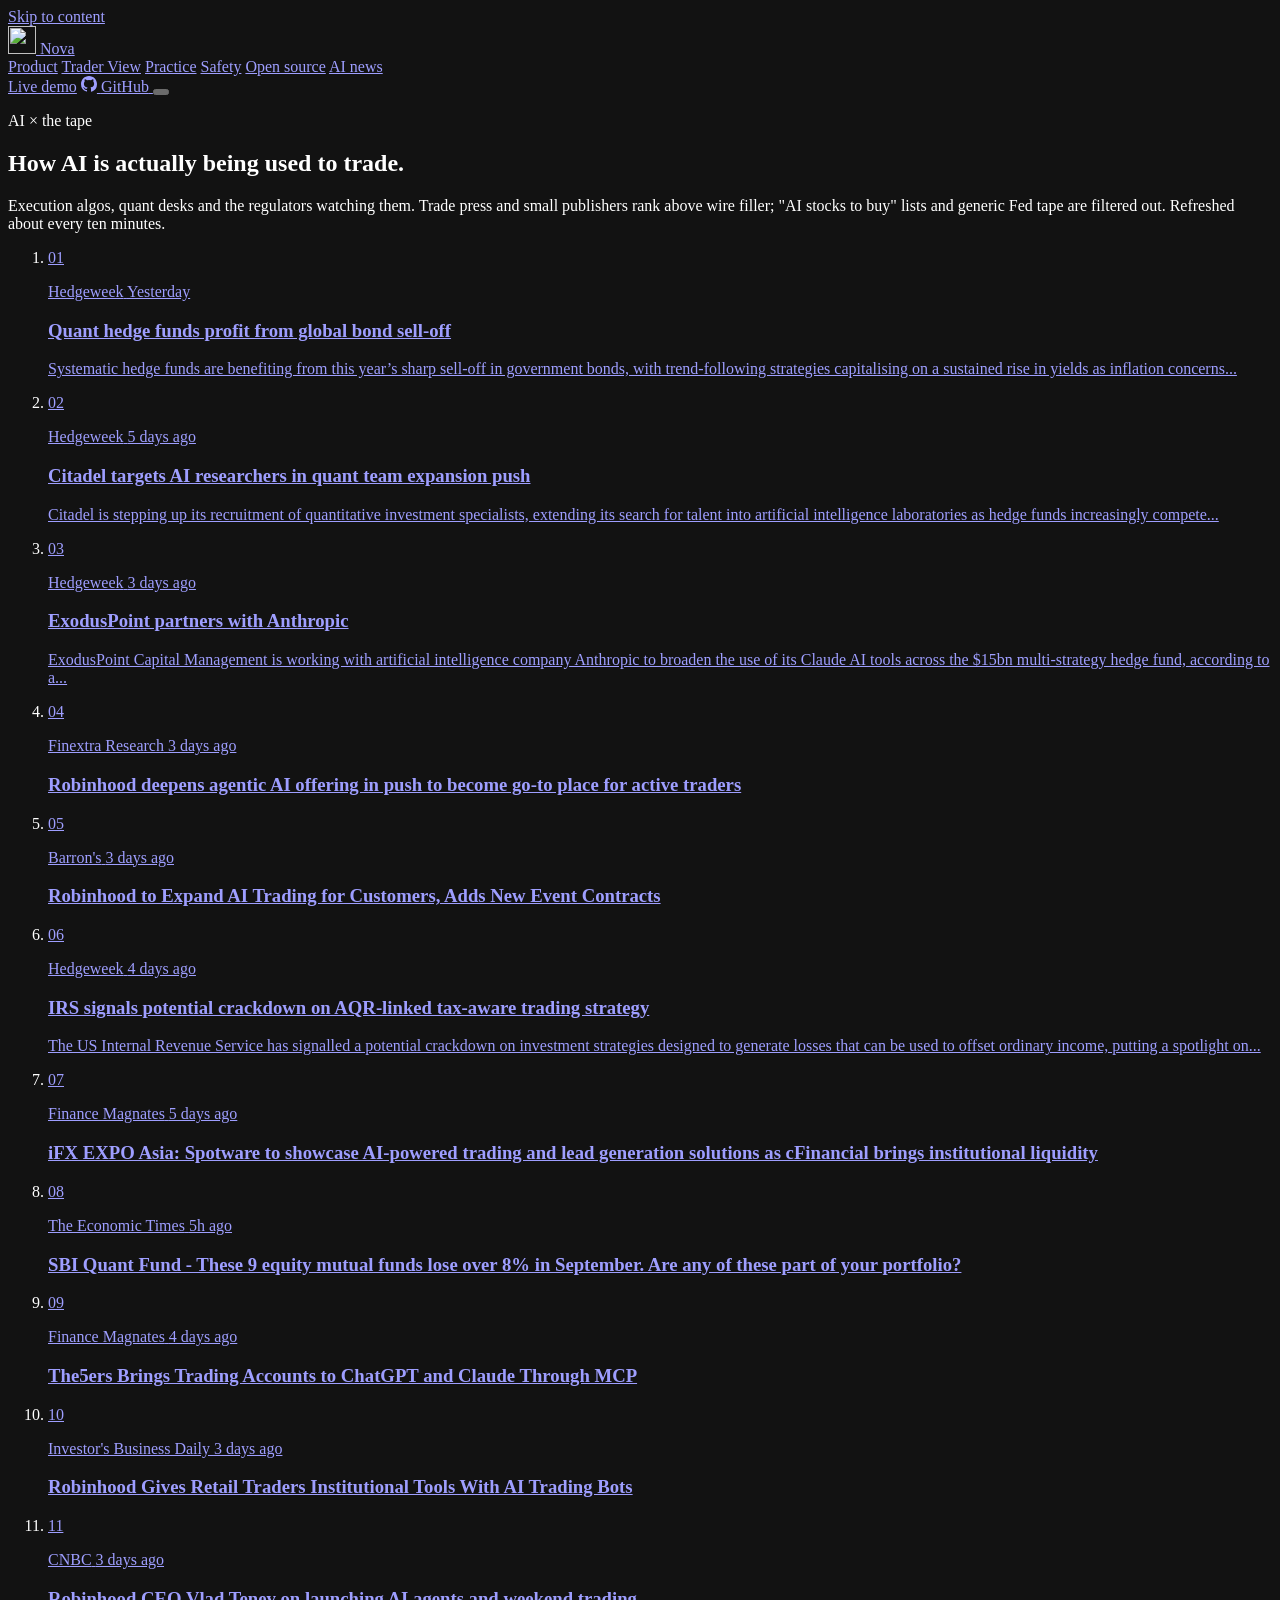
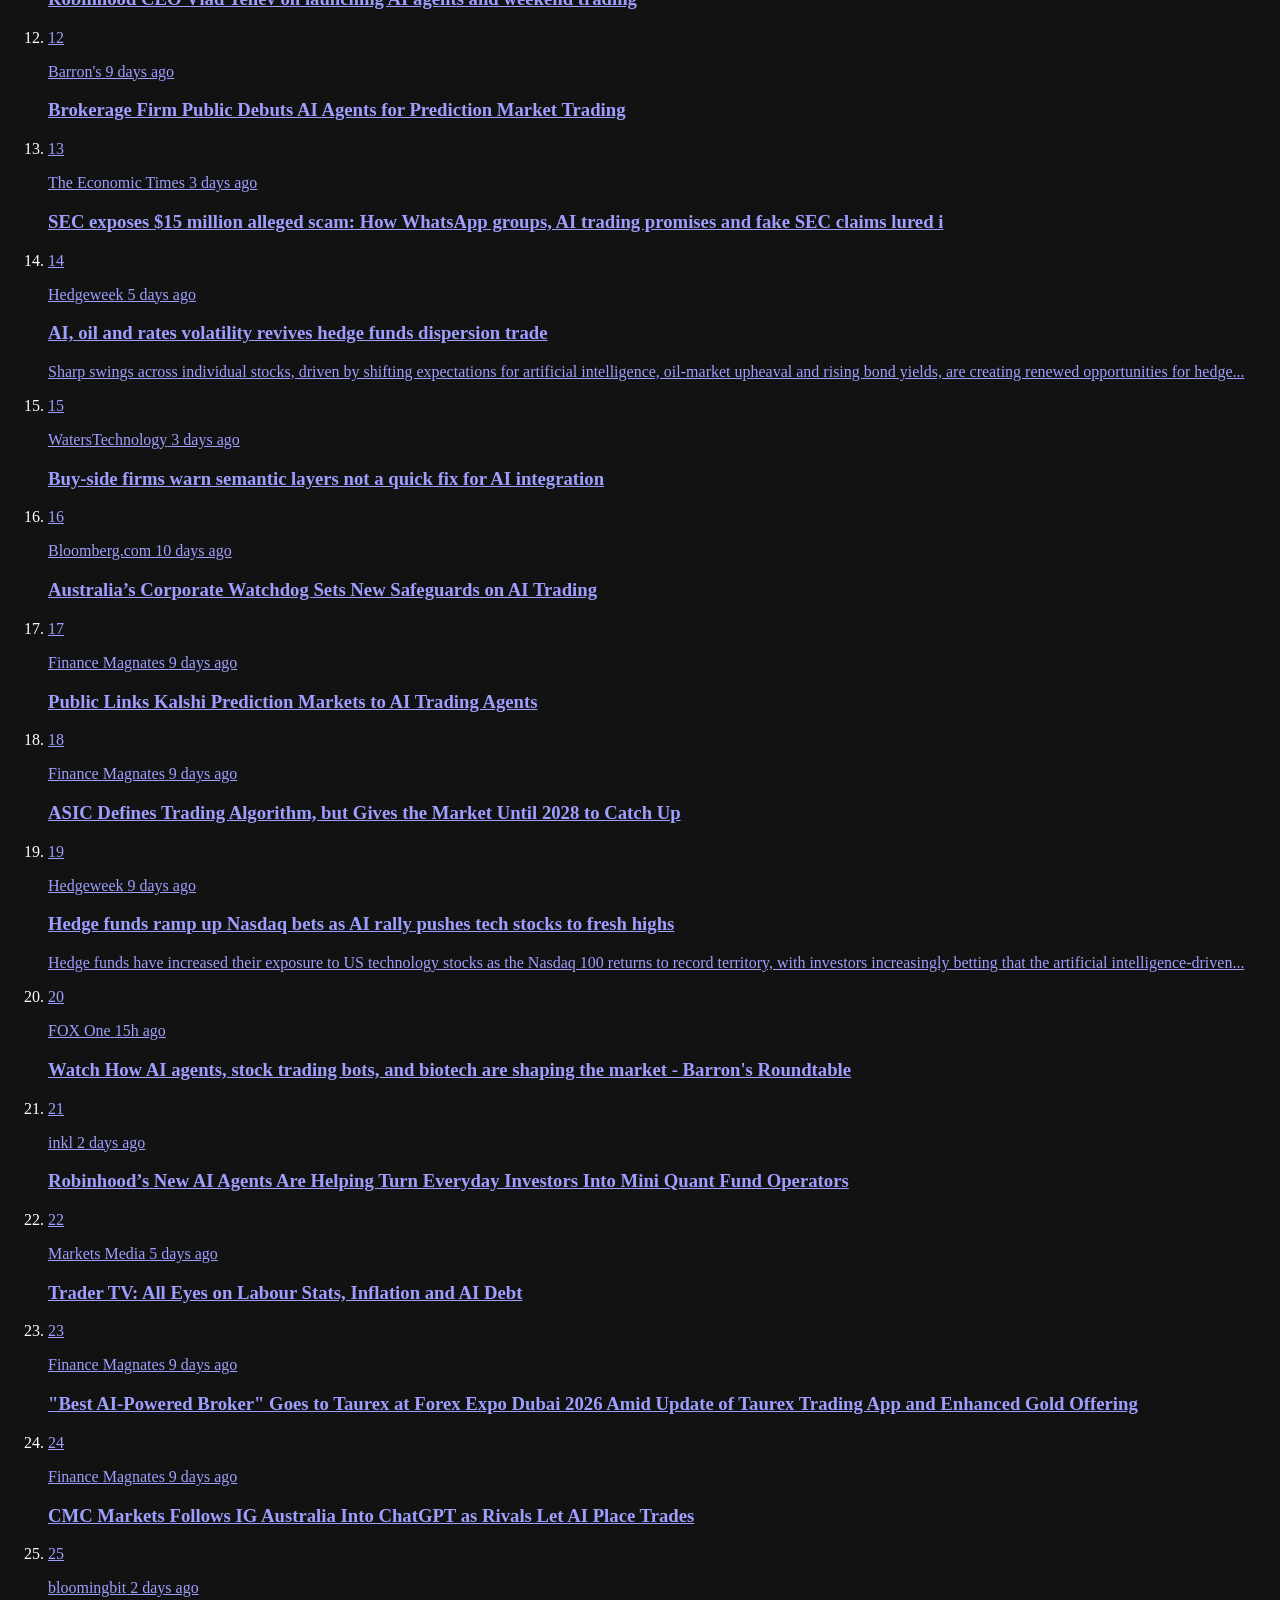
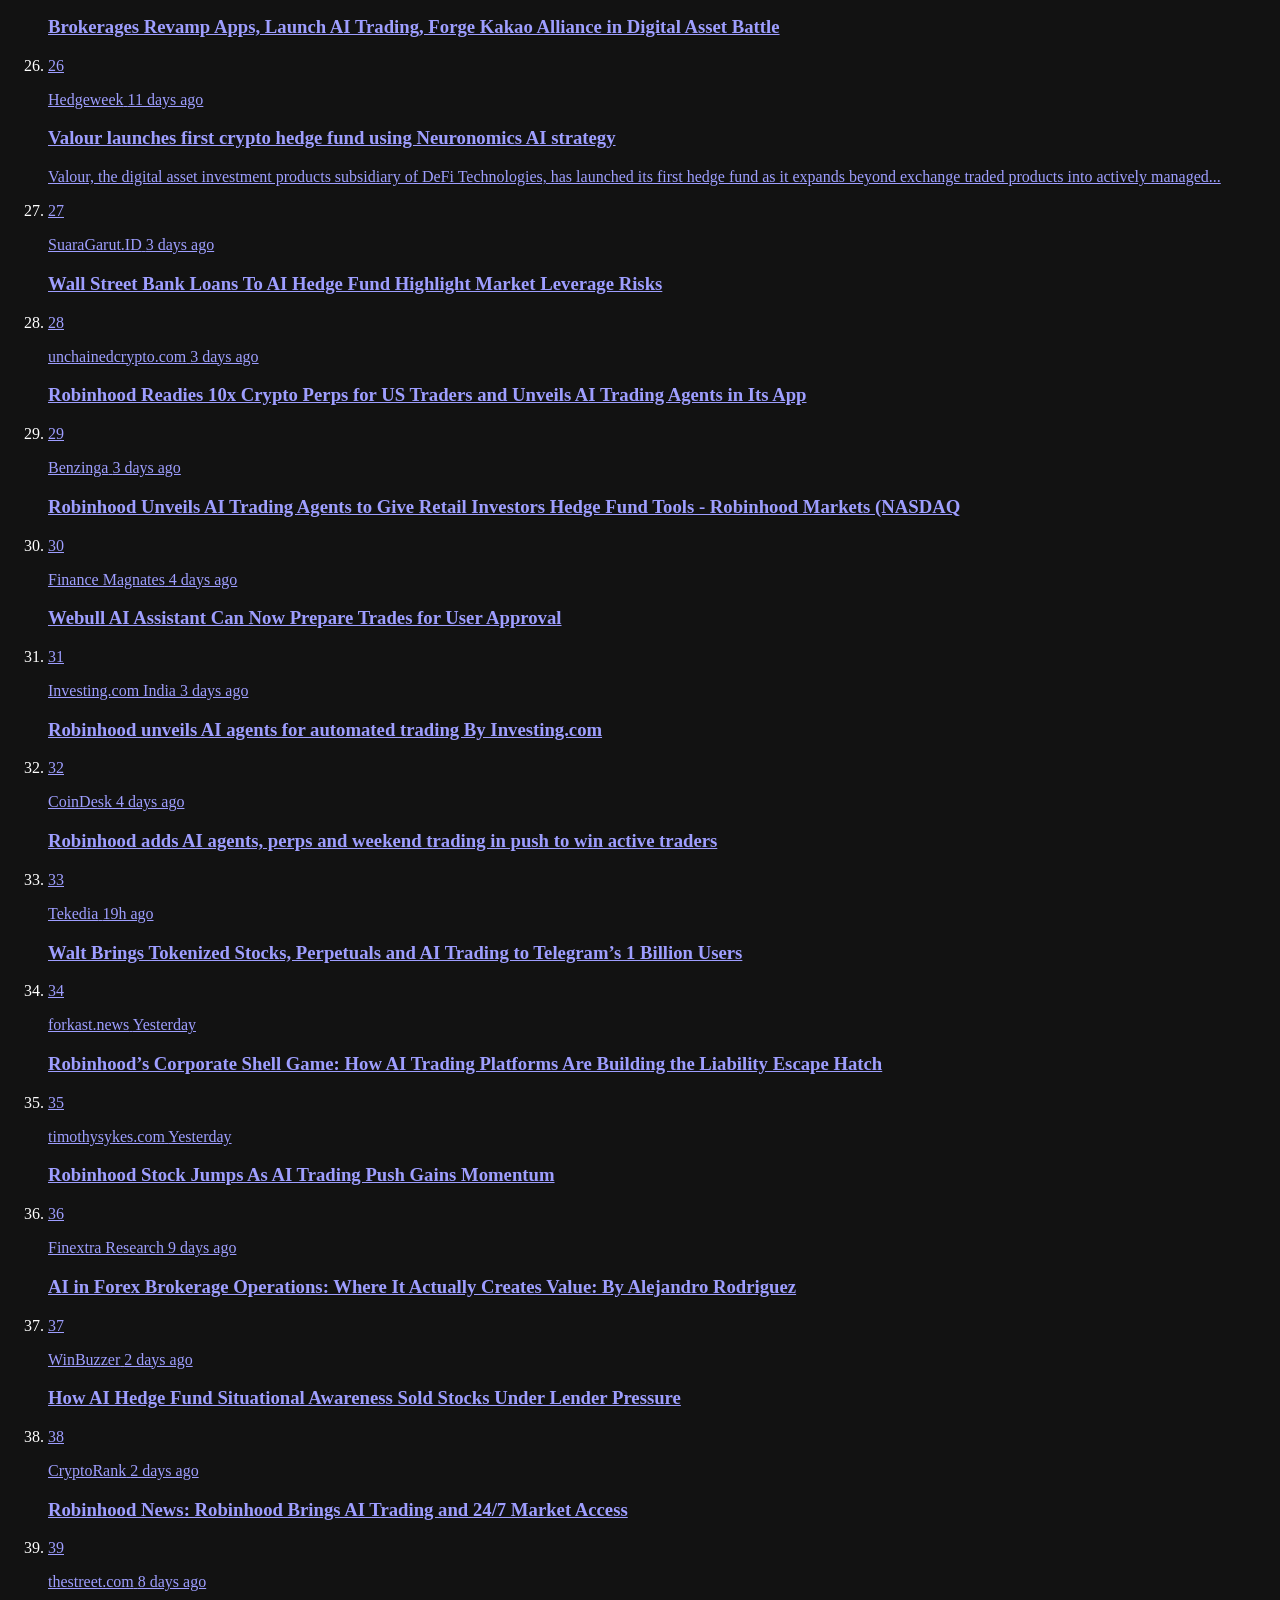
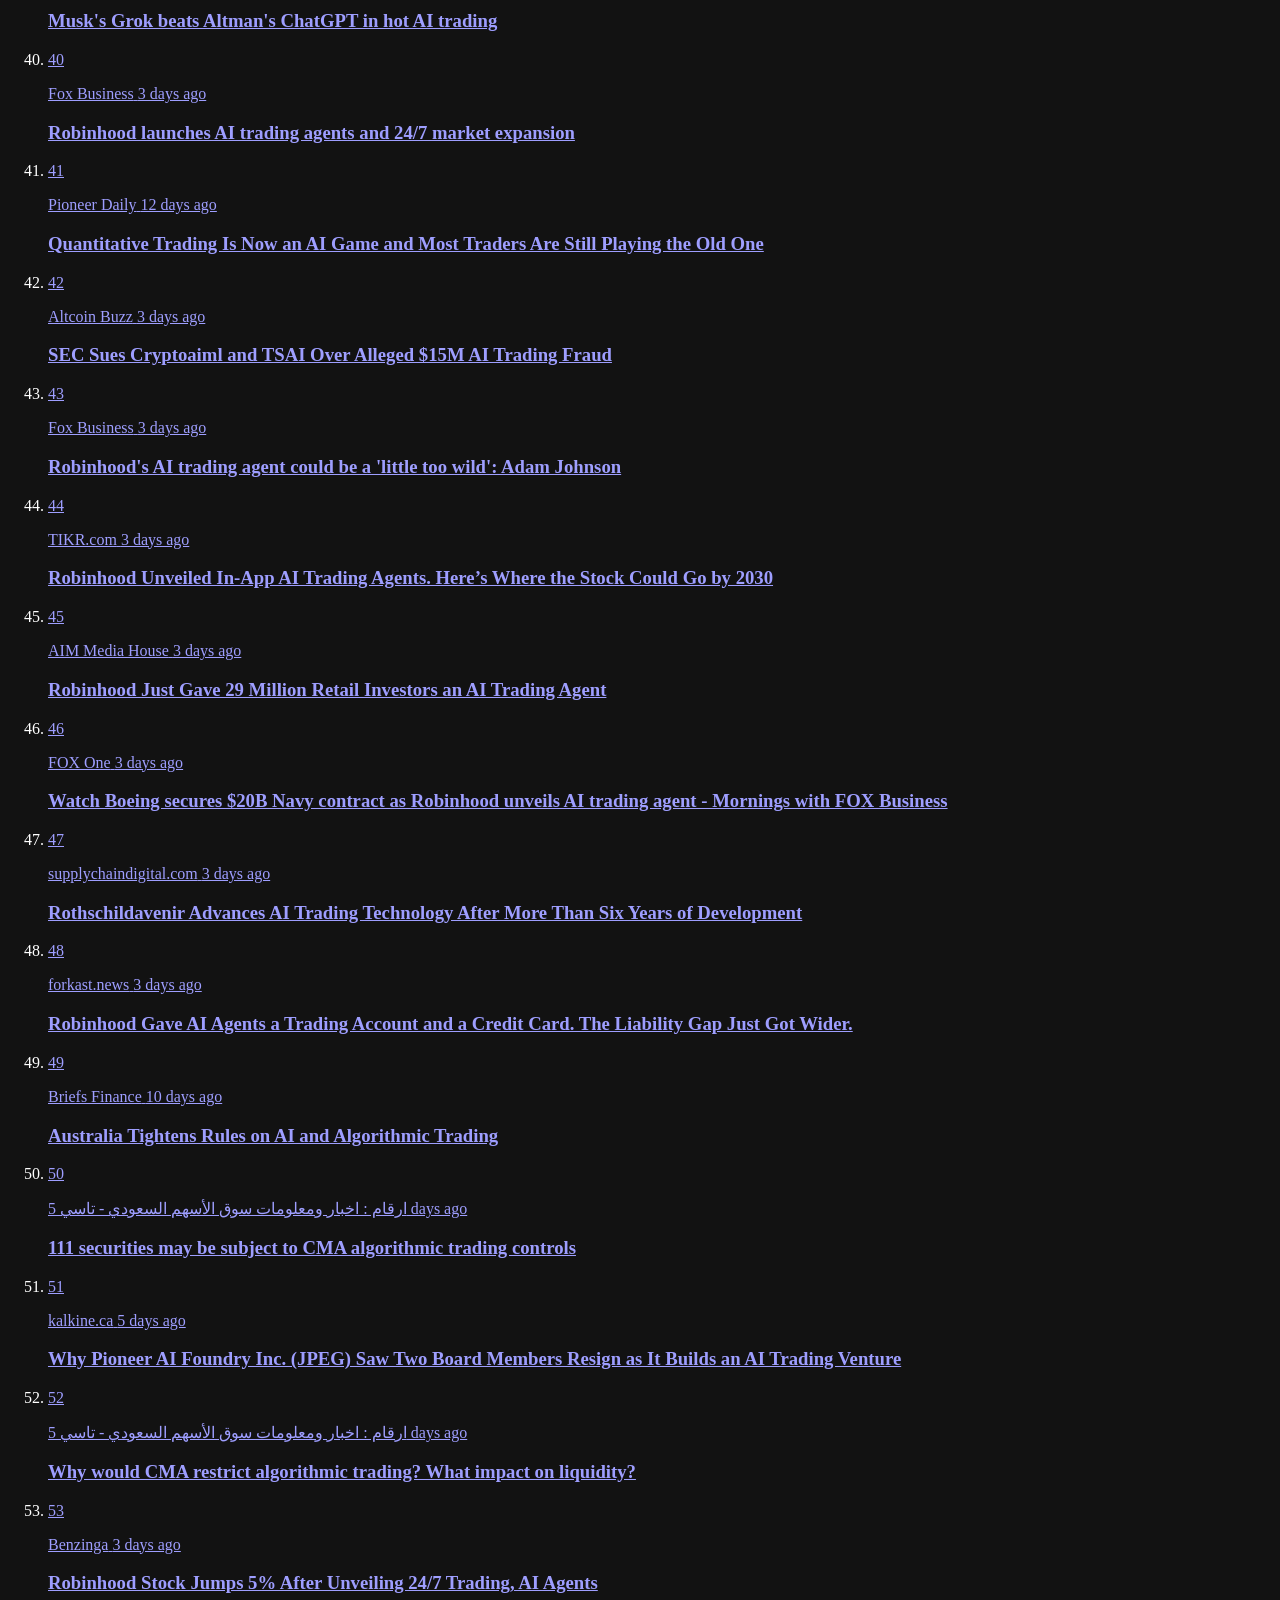
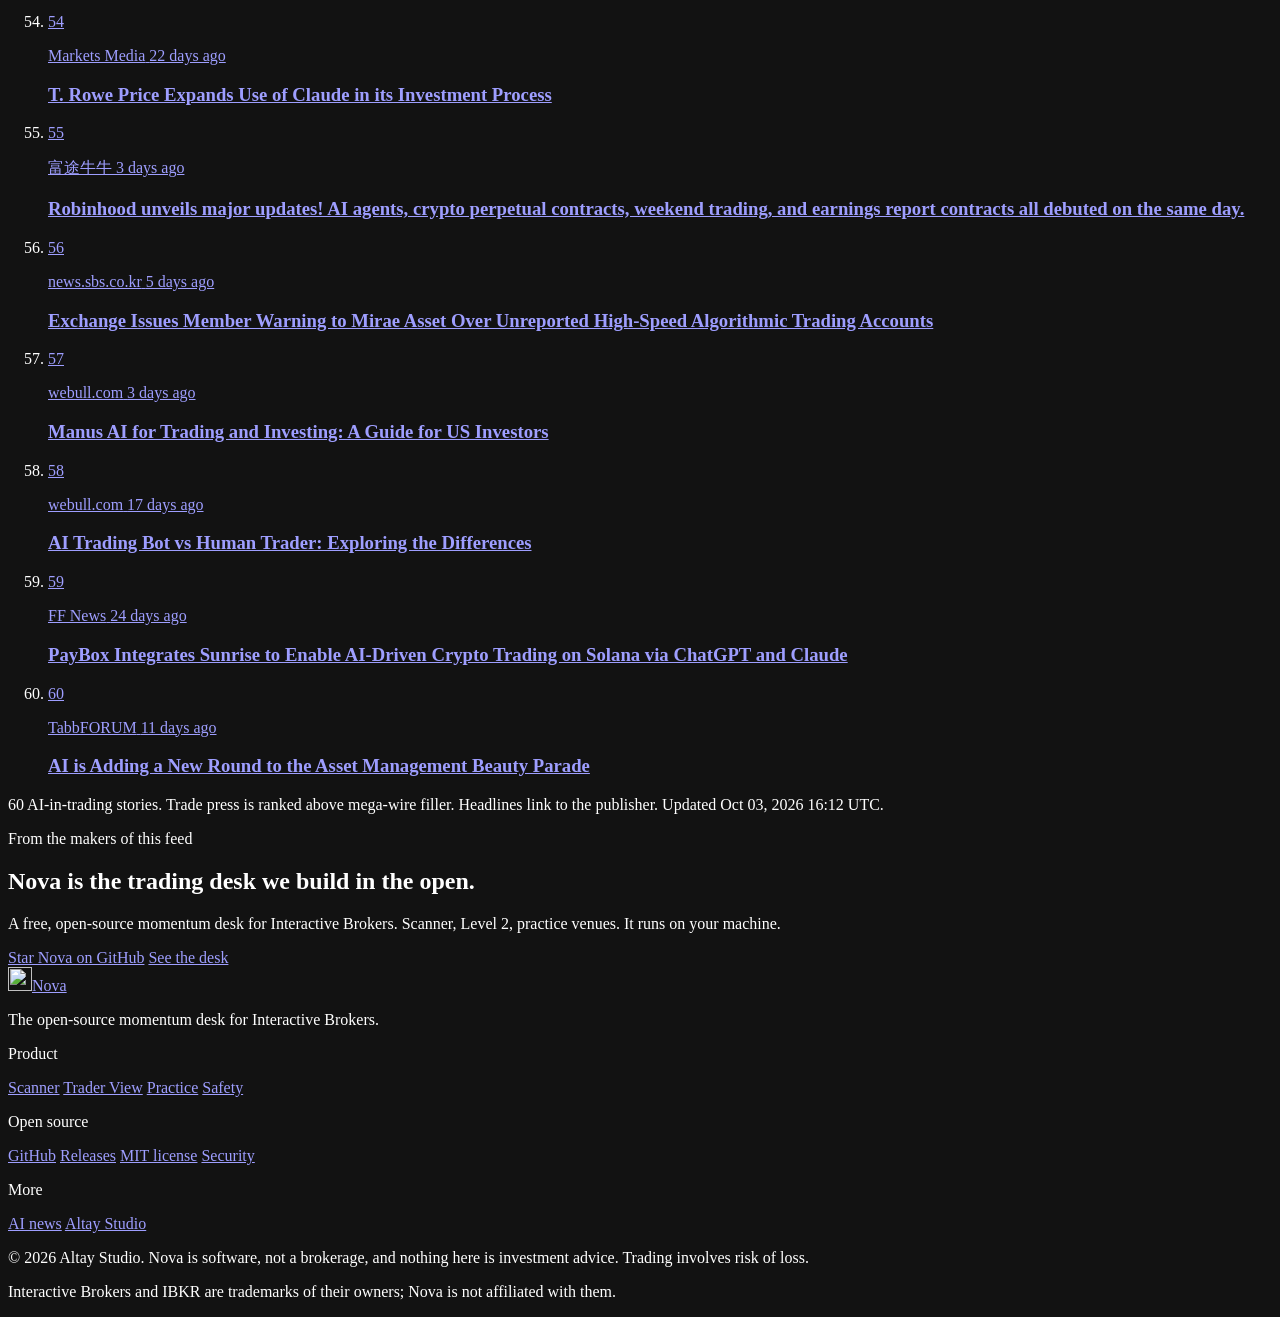
==== commit d1302de5: "chore(site): refresh AI-in-trading news feed" ====
--- a/site/news/index.html
+++ b/site/news/index.html
@@ -142,7 +142,7 @@
           <a class="news-link" href="https://news.google.com/rss/articles/[base64]?oc=5" rel="noopener noreferrer" target="_blank">
             <span class="news-rank">05</span>
             <p class="news-meta">
-              <span class="news-src">barrons.com</span>
+              <span class="news-src">Barron&#x27;s</span>
               <time datetime="2026-09-30T13:57:00+00:00">3 days ago</time>
             </p>
             <h3>Robinhood to Expand AI Trading for Customers, Adds New Event Contracts</h3>
@@ -170,8 +170,18 @@
           </a>
         </li>
         <li class="news-item">
+          <a class="news-link" href="https://news.google.com/rss/articles/[base64]?oc=5" rel="noopener noreferrer" target="_blank">
+            <span class="news-rank">08</span>
+            <p class="news-meta">
+              <span class="news-src">The Economic Times</span>
+              <time datetime="2026-10-03T10:50:33+00:00">5h ago</time>
+            </p>
+            <h3>SBI Quant Fund - These 9 equity mutual funds lose over 8% in September. Are any of these part of your portfolio?</h3>
+          </a>
+        </li>
+        <li class="news-item">
           <a class="news-link" href="https://news.google.com/rss/articles/[base64]?oc=5" rel="noopener noreferrer" target="_blank">
-            <span class="news-rank">08</span>
+            <span class="news-rank">09</span>
             <p class="news-meta">
               <span class="news-src">Finance Magnates</span>
               <time datetime="2026-09-29T13:02:16+00:00">4 days ago</time>
@@ -181,7 +191,7 @@
         </li>
         <li class="news-item">
           <a class="news-link" href="https://news.google.com/rss/articles/CBMijAFBVV95cUxON1RwdHVjdEt4aG1XVVJVSWtmTURpSG5WTk83Wmx6dndrbGZKWHRyUUFOaUw0cXlEUG90NURSeC02UHg0aExfUmRTaWtITkM3UzUzWHVNRW12ckVORTBXenQtN0VUY3lZc0RtVHNKLTZvQl9QdzVfN0ZkaDVhOGp2c1dvRGU0dGtSckdMMg?oc=5" rel="noopener noreferrer" target="_blank">
-            <span class="news-rank">09</span>
+            <span class="news-rank">10</span>
             <p class="news-meta">
               <span class="news-src">Investor&#x27;s Business Daily</span>
               <time datetime="2026-09-30T20:14:00+00:00">3 days ago</time>
@@ -191,7 +201,7 @@
         </li>
         <li class="news-item">
           <a class="news-link" href="https://news.google.com/rss/articles/[base64]?oc=5" rel="noopener noreferrer" target="_blank">
-            <span class="news-rank">10</span>
+            <span class="news-rank">11</span>
             <p class="news-meta">
               <span class="news-src">CNBC</span>
               <time datetime="2026-09-30T12:39:22+00:00">3 days ago</time>
@@ -201,9 +211,9 @@
         </li>
         <li class="news-item">
           <a class="news-link" href="https://news.google.com/rss/articles/CBMijgFBVV95cUxQbXc0MjY2REQ3NVFMSW1EMUlVZ191bXhrdHFMOHI2b2J0ckdhSnRoVHlfVXlGN0lRT0VIcDBRTnZ1eHBYVEdzYXVPQTBrUmI1RFJHUWY0TUNNbEJ6ZWJFVUVtM1QwVm5oZm5fZXNyQXcxRWZUb3N1Uy13eUNVV2d6YWhXaWZ0UDVjSTNKX1dn?oc=5" rel="noopener noreferrer" target="_blank">
-            <span class="news-rank">11</span>
-            <p class="news-meta">
-              <span class="news-src">barrons.com</span>
+            <span class="news-rank">12</span>
+            <p class="news-meta">
+              <span class="news-src">Barron&#x27;s</span>
               <time datetime="2026-09-24T07:00:00+00:00">9 days ago</time>
             </p>
             <h3>Brokerage Firm Public Debuts AI Agents for Prediction Market Trading</h3>
@@ -211,7 +221,7 @@
         </li>
         <li class="news-item">
           <a class="news-link" href="https://news.google.com/rss/articles/[base64]?oc=5" rel="noopener noreferrer" target="_blank">
-            <span class="news-rank">12</span>
+            <span class="news-rank">13</span>
             <p class="news-meta">
               <span class="news-src">The Economic Times</span>
               <time datetime="2026-09-30T20:10:32+00:00">3 days ago</time>
@@ -221,7 +231,7 @@
         </li>
         <li class="news-item">
           <a class="news-link" href="https://hedgeweek.com/news/ai-oil-and-rates-volatility-revives-hedge-funds-dispersion-trade" rel="noopener noreferrer" target="_blank">
-            <span class="news-rank">13</span>
+            <span class="news-rank">14</span>
             <p class="news-meta">
               <span class="news-src">Hedgeweek</span>
               <time datetime="2026-09-28T10:48:00+00:00">5 days ago</time>
@@ -232,7 +242,7 @@
         </li>
         <li class="news-item">
           <a class="news-link" href="https://www.waterstechnology.com/data-management/7953285/buy-side-firms-warn-semantic-layers-not-a-quick-fix-for-ai-integration" rel="noopener noreferrer" target="_blank">
-            <span class="news-rank">14</span>
+            <span class="news-rank">15</span>
             <p class="news-meta">
               <span class="news-src">WatersTechnology</span>
               <time datetime="2026-09-30T03:41:15+00:00">3 days ago</time>
@@ -242,7 +252,7 @@
         </li>
         <li class="news-item">
           <a class="news-link" href="https://news.google.com/rss/articles/[base64]?oc=5" rel="noopener noreferrer" target="_blank">
-            <span class="news-rank">15</span>
+            <span class="news-rank">16</span>
             <p class="news-meta">
               <span class="news-src">Bloomberg.com</span>
               <time datetime="2026-09-23T07:00:00+00:00">10 days ago</time>
@@ -252,7 +262,7 @@
         </li>
         <li class="news-item">
           <a class="news-link" href="https://news.google.com/rss/articles/[base64]?oc=5" rel="noopener noreferrer" target="_blank">
-            <span class="news-rank">16</span>
+            <span class="news-rank">17</span>
             <p class="news-meta">
               <span class="news-src">Finance Magnates</span>
               <time datetime="2026-09-24T15:15:00+00:00">9 days ago</time>
@@ -262,7 +272,7 @@
         </li>
         <li class="news-item">
           <a class="news-link" href="https://news.google.com/rss/articles/[base64]?oc=5" rel="noopener noreferrer" target="_blank">
-            <span class="news-rank">17</span>
+            <span class="news-rank">18</span>
             <p class="news-meta">
               <span class="news-src">Finance Magnates</span>
               <time datetime="2026-09-24T05:33:42+00:00">9 days ago</time>
@@ -272,7 +282,7 @@
         </li>
         <li class="news-item">
           <a class="news-link" href="https://hedgeweek.com/news/hedge-funds-ramp-up-nasdaq-bets-as-ai-rally-pushes-tech-stocks-to-fresh-highs" rel="noopener noreferrer" target="_blank">
-            <span class="news-rank">18</span>
+            <span class="news-rank">19</span>
             <p class="news-meta">
               <span class="news-src">Hedgeweek</span>
               <time datetime="2026-09-24T10:36:00+00:00">9 days ago</time>
@@ -282,8 +292,18 @@
           </a>
         </li>
         <li class="news-item">
+          <a class="news-link" href="https://news.google.com/rss/articles/[base64]?oc=5" rel="noopener noreferrer" target="_blank">
+            <span class="news-rank">20</span>
+            <p class="news-meta">
+              <span class="news-src">FOX One</span>
+              <time datetime="2026-10-03T00:31:20+00:00">15h ago</time>
+            </p>
+            <h3>Watch How AI agents, stock trading bots, and biotech are shaping the market - Barron&#x27;s Roundtable</h3>
+          </a>
+        </li>
+        <li class="news-item">
           <a class="news-link" href="https://news.google.com/rss/articles/[base64]?oc=5" rel="noopener noreferrer" target="_blank">
-            <span class="news-rank">19</span>
+            <span class="news-rank">21</span>
             <p class="news-meta">
               <span class="news-src">inkl</span>
               <time datetime="2026-10-01T21:06:39+00:00">2 days ago</time>
@@ -293,7 +313,7 @@
         </li>
         <li class="news-item">
           <a class="news-link" href="https://news.google.com/rss/articles/CBMijwFBVV95cUxPMEhiUS1kTzhhd3lFc09mOUtacjctR3Y4bzFlVWh4OG9vdjBEcEh2Sk5ZRWFBcTJjX0JjWDY1azAzeXpmNkxJbzRfVHd6N1o0Y254SUl4eUdnYmZNUzZ5bV9GY01VNTV2d1pSMW14NXVGX0JxdlVRYWFLZ3ZDTmR3a2JReDhuX3ZjRUMxQ1ZUUQ?oc=5" rel="noopener noreferrer" target="_blank">
-            <span class="news-rank">20</span>
+            <span class="news-rank">22</span>
             <p class="news-meta">
               <span class="news-src">Markets Media</span>
               <time datetime="2026-09-28T11:07:49+00:00">5 days ago</time>
@@ -303,7 +323,7 @@
         </li>
         <li class="news-item">
           <a class="news-link" href="https://news.google.com/rss/articles/[base64]?oc=5" rel="noopener noreferrer" target="_blank">
-            <span class="news-rank">21</span>
+            <span class="news-rank">23</span>
             <p class="news-meta">
               <span class="news-src">Finance Magnates</span>
               <time datetime="2026-09-24T10:46:09+00:00">9 days ago</time>
@@ -313,7 +333,7 @@
         </li>
         <li class="news-item">
           <a class="news-link" href="https://news.google.com/rss/articles/[base64]?oc=5" rel="noopener noreferrer" target="_blank">
-            <span class="news-rank">22</span>
+            <span class="news-rank">24</span>
             <p class="news-meta">
               <span class="news-src">Finance Magnates</span>
               <time datetime="2026-09-24T07:00:00+00:00">9 days ago</time>
@@ -323,7 +343,7 @@
         </li>
         <li class="news-item">
           <a class="news-link" href="https://news.google.com/rss/articles/CBMiVEFVX3lxTE9mVUZMWmpEUzJiUWxtRW9HeGhtMnFQNFR5YkZ5UFM0SnFiNTlJdmVrd0RCT0JncDVNMGwxXzhYam9jY3N1Q1NjVmJGdUpsYXZYTkdzMg?oc=5" rel="noopener noreferrer" target="_blank">
-            <span class="news-rank">23</span>
+            <span class="news-rank">25</span>
             <p class="news-meta">
               <span class="news-src">bloomingbit</span>
               <time datetime="2026-10-01T07:45:48+00:00">2 days ago</time>
@@ -333,7 +353,7 @@
         </li>
         <li class="news-item">
           <a class="news-link" href="https://hedgeweek.com/news/valour-launches-first-crypto-hedge-fund-using-neuronomics-ai-strategy" rel="noopener noreferrer" target="_blank">
-            <span class="news-rank">24</span>
+            <span class="news-rank">26</span>
             <p class="news-meta">
               <span class="news-src">Hedgeweek</span>
               <time datetime="2026-09-22T08:38:21+00:00">11 days ago</time>
@@ -344,7 +364,7 @@
         </li>
         <li class="news-item">
           <a class="news-link" href="https://news.google.com/rss/articles/CBMiekFVX3lxTE1NbVM4bzA4REo1WGROUzVHZDRvWmdrdFNHenFoOU5tanRua2FVR2xCTXdHakZvMUtUZ0hGNGdaWjg2WHNiRHg4LVRmNlNrSlBwQ0xzYjFPX2hUcmdLT2hHa2ZQU2xPN2NoLWswd2lGYzAzb250Z1F1c0dB?oc=5" rel="noopener noreferrer" target="_blank">
-            <span class="news-rank">25</span>
+            <span class="news-rank">27</span>
             <p class="news-meta">
               <span class="news-src">SuaraGarut.ID</span>
               <time datetime="2026-09-30T12:45:59+00:00">3 days ago</time>
@@ -354,7 +374,7 @@
         </li>
         <li class="news-item">
           <a class="news-link" href="https://news.google.com/rss/articles/[base64]?oc=5" rel="noopener noreferrer" target="_blank">
-            <span class="news-rank">26</span>
+            <span class="news-rank">28</span>
             <p class="news-meta">
               <span class="news-src">unchainedcrypto.com</span>
               <time datetime="2026-09-30T10:33:00+00:00">3 days ago</time>
@@ -364,9 +384,9 @@
         </li>
         <li class="news-item">
           <a class="news-link" href="https://news.google.com/rss/articles/[base64]?oc=5" rel="noopener noreferrer" target="_blank">
-            <span class="news-rank">27</span>
-            <p class="news-meta">
-              <span class="news-src">benzinga.com</span>
+            <span class="news-rank">29</span>
+            <p class="news-meta">
+              <span class="news-src">Benzinga</span>
               <time datetime="2026-09-30T03:17:44+00:00">3 days ago</time>
             </p>
             <h3>Robinhood Unveils AI Trading Agents to Give Retail Investors Hedge Fund Tools - Robinhood Markets (NASDAQ</h3>
@@ -374,7 +394,7 @@
         </li>
         <li class="news-item">
           <a class="news-link" href="https://news.google.com/rss/articles/[base64]?oc=5" rel="noopener noreferrer" target="_blank">
-            <span class="news-rank">28</span>
+            <span class="news-rank">30</span>
             <p class="news-meta">
               <span class="news-src">Finance Magnates</span>
               <time datetime="2026-09-29T16:45:00+00:00">4 days ago</time>
@@ -384,7 +404,7 @@
         </li>
         <li class="news-item">
           <a class="news-link" href="https://news.google.com/rss/articles/[base64]?oc=5" rel="noopener noreferrer" target="_blank">
-            <span class="news-rank">29</span>
+            <span class="news-rank">31</span>
             <p class="news-meta">
               <span class="news-src">Investing.com India</span>
               <time datetime="2026-09-30T00:16:36+00:00">3 days ago</time>
@@ -394,7 +414,7 @@
         </li>
         <li class="news-item">
           <a class="news-link" href="https://news.google.com/rss/articles/[base64]?oc=5" rel="noopener noreferrer" target="_blank">
-            <span class="news-rank">30</span>
+            <span class="news-rank">32</span>
             <p class="news-meta">
               <span class="news-src">CoinDesk</span>
               <time datetime="2026-09-29T23:00:00+00:00">4 days ago</time>
@@ -404,37 +424,37 @@
         </li>
         <li class="news-item">
           <a class="news-link" href="https://news.google.com/rss/articles/[base64]?oc=5" rel="noopener noreferrer" target="_blank">
-            <span class="news-rank">31</span>
+            <span class="news-rank">33</span>
             <p class="news-meta">
               <span class="news-src">Tekedia</span>
-              <time datetime="2026-10-02T21:12:31+00:00">14h ago</time>
+              <time datetime="2026-10-02T21:12:31+00:00">19h ago</time>
             </p>
             <h3>Walt Brings Tokenized Stocks, Perpetuals and AI Trading to Telegram’s 1 Billion Users</h3>
           </a>
         </li>
         <li class="news-item">
           <a class="news-link" href="https://news.google.com/rss/articles/[base64]?oc=5" rel="noopener noreferrer" target="_blank">
-            <span class="news-rank">32</span>
+            <span class="news-rank">34</span>
             <p class="news-meta">
               <span class="news-src">forkast.news</span>
-              <time datetime="2026-10-02T15:49:53+00:00">20h ago</time>
+              <time datetime="2026-10-02T15:49:53+00:00">Yesterday</time>
             </p>
             <h3>Robinhood’s Corporate Shell Game: How AI Trading Platforms Are Building the Liability Escape Hatch</h3>
           </a>
         </li>
         <li class="news-item">
           <a class="news-link" href="https://news.google.com/rss/articles/CBMigwFBVV95cUxOOTFmakRaVnNXakN3MUJMZVFoYjllUDdQb2hsaGJfbzFOUlpmNUgxTEQzRUR3SjNEcnFjaHRobEpVQTV4b1JKZHk5ZGc4V1NQczNwTmRzWkVfcDJKcWxxQVRkR3Ftc0M2MF91QXhpeXFjeVNTTWRkSkxqdlh3NEpBNU91TQ?oc=5" rel="noopener noreferrer" target="_blank">
-            <span class="news-rank">33</span>
+            <span class="news-rank">35</span>
             <p class="news-meta">
               <span class="news-src">timothysykes.com</span>
-              <time datetime="2026-10-02T13:20:00+00:00">22h ago</time>
+              <time datetime="2026-10-02T13:20:00+00:00">Yesterday</time>
             </p>
             <h3>Robinhood Stock Jumps As AI Trading Push Gains Momentum</h3>
           </a>
         </li>
         <li class="news-item">
           <a class="news-link" href="https://news.google.com/rss/articles/[base64]?oc=5" rel="noopener noreferrer" target="_blank">
-            <span class="news-rank">34</span>
+            <span class="news-rank">36</span>
             <p class="news-meta">
               <span class="news-src">Finextra Research</span>
               <time datetime="2026-09-24T16:52:00+00:00">9 days ago</time>
@@ -444,7 +464,7 @@
         </li>
         <li class="news-item">
           <a class="news-link" href="https://news.google.com/rss/articles/[base64]?oc=5" rel="noopener noreferrer" target="_blank">
-            <span class="news-rank">35</span>
+            <span class="news-rank">37</span>
             <p class="news-meta">
               <span class="news-src">WinBuzzer</span>
               <time datetime="2026-10-01T09:10:14+00:00">2 days ago</time>
@@ -454,7 +474,7 @@
         </li>
         <li class="news-item">
           <a class="news-link" href="https://news.google.com/rss/articles/[base64]?oc=5" rel="noopener noreferrer" target="_blank">
-            <span class="news-rank">36</span>
+            <span class="news-rank">38</span>
             <p class="news-meta">
               <span class="news-src">CryptoRank</span>
               <time datetime="2026-10-01T08:17:42+00:00">2 days ago</time>
@@ -464,7 +484,7 @@
         </li>
         <li class="news-item">
           <a class="news-link" href="https://news.google.com/rss/articles/[base64]?oc=5" rel="noopener noreferrer" target="_blank">
-            <span class="news-rank">37</span>
+            <span class="news-rank">39</span>
             <p class="news-meta">
               <span class="news-src">thestreet.com</span>
               <time datetime="2026-09-25T19:31:18+00:00">8 days ago</time>
@@ -474,7 +494,7 @@
         </li>
         <li class="news-item">
           <a class="news-link" href="https://news.google.com/rss/articles/CBMiW0FVX3lxTFBjd2VfakJ2SS1ZcjM5V1J1Yy1jZUxsSXd1SUxleFBVdVFVdFpyNGxka0J3LWF5b3ZCMGVQb0t4U2hsb3VQMXhEWGk3OW9wdi1UVTJWMHpoSXQ5YW8?oc=5" rel="noopener noreferrer" target="_blank">
-            <span class="news-rank">38</span>
+            <span class="news-rank">40</span>
             <p class="news-meta">
               <span class="news-src">Fox Business</span>
               <time datetime="2026-09-30T20:37:45+00:00">3 days ago</time>
@@ -484,7 +504,7 @@
         </li>
         <li class="news-item">
           <a class="news-link" href="https://news.google.com/rss/articles/[base64]?oc=5" rel="noopener noreferrer" target="_blank">
-            <span class="news-rank">39</span>
+            <span class="news-rank">41</span>
             <p class="news-meta">
               <span class="news-src">Pioneer Daily</span>
               <time datetime="2026-09-21T07:00:00+00:00">12 days ago</time>
@@ -494,7 +514,7 @@
         </li>
         <li class="news-item">
           <a class="news-link" href="https://news.google.com/rss/articles/[base64]?oc=5" rel="noopener noreferrer" target="_blank">
-            <span class="news-rank">40</span>
+            <span class="news-rank">42</span>
             <p class="news-meta">
               <span class="news-src">Altcoin Buzz</span>
               <time datetime="2026-09-30T18:16:30+00:00">3 days ago</time>
@@ -504,7 +524,7 @@
         </li>
         <li class="news-item">
           <a class="news-link" href="https://news.google.com/rss/articles/CBMiW0FVX3lxTFA4VzFMcXpJNjdJNEhlNmdyVjg3M2JSNUtkRGhCZFUyb3pjV3ZLU2dUOXJ2NTNkMC13VG9XMlJiTVJVODJ0X29ORHBaNmdzWVV5amZHRjRyN1RPbUU?oc=5" rel="noopener noreferrer" target="_blank">
-            <span class="news-rank">41</span>
+            <span class="news-rank">43</span>
             <p class="news-meta">
               <span class="news-src">Fox Business</span>
               <time datetime="2026-09-30T13:07:05+00:00">3 days ago</time>
@@ -514,7 +534,7 @@
         </li>
         <li class="news-item">
           <a class="news-link" href="https://news.google.com/rss/articles/[base64]?oc=5" rel="noopener noreferrer" target="_blank">
-            <span class="news-rank">42</span>
+            <span class="news-rank">44</span>
             <p class="news-meta">
               <span class="news-src">TIKR.com</span>
               <time datetime="2026-09-30T12:52:15+00:00">3 days ago</time>
@@ -524,7 +544,7 @@
         </li>
         <li class="news-item">
           <a class="news-link" href="https://news.google.com/rss/articles/[base64]?oc=5" rel="noopener noreferrer" target="_blank">
-            <span class="news-rank">43</span>
+            <span class="news-rank">45</span>
             <p class="news-meta">
               <span class="news-src">AIM Media House</span>
               <time datetime="2026-09-30T11:19:42+00:00">3 days ago</time>
@@ -534,7 +554,7 @@
         </li>
         <li class="news-item">
           <a class="news-link" href="https://news.google.com/rss/articles/[base64]?oc=5" rel="noopener noreferrer" target="_blank">
-            <span class="news-rank">44</span>
+            <span class="news-rank">46</span>
             <p class="news-meta">
               <span class="news-src">FOX One</span>
               <time datetime="2026-09-30T11:15:01+00:00">3 days ago</time>
@@ -544,9 +564,9 @@
         </li>
         <li class="news-item">
           <a class="news-link" href="https://news.google.com/rss/articles/CBMiYkFVX3lxTFAyRVg5Q2U0aDlvUG5PTGRTN21BUmlJMDVBcTdXbmtIYmpMTUtWVmVqU2thYTZEWE5TN3NINExiM0g1aXBMeXRPOWFsU3FLamQ1ZDdJV094UjdPdkcwV2xKdmFB?oc=5" rel="noopener noreferrer" target="_blank">
-            <span class="news-rank">45</span>
-            <p class="news-meta">
-              <span class="news-src">Supply Chain Digital</span>
+            <span class="news-rank">47</span>
+            <p class="news-meta">
+              <span class="news-src">supplychaindigital.com</span>
               <time datetime="2026-09-30T01:02:53+00:00">3 days ago</time>
             </p>
             <h3>Rothschildavenir Advances AI Trading Technology After More Than Six Years of Development</h3>
@@ -554,7 +574,7 @@
         </li>
         <li class="news-item">
           <a class="news-link" href="https://news.google.com/rss/articles/[base64]?oc=5" rel="noopener noreferrer" target="_blank">
-            <span class="news-rank">46</span>
+            <span class="news-rank">48</span>
             <p class="news-meta">
               <span class="news-src">forkast.news</span>
               <time datetime="2026-09-30T23:32:31+00:00">3 days ago</time>
@@ -564,7 +584,7 @@
         </li>
         <li class="news-item">
           <a class="news-link" href="https://news.google.com/rss/articles/[base64]?oc=5" rel="noopener noreferrer" target="_blank">
-            <span class="news-rank">47</span>
+            <span class="news-rank">49</span>
             <p class="news-meta">
               <span class="news-src">Briefs Finance</span>
               <time datetime="2026-09-23T11:51:14+00:00">10 days ago</time>
@@ -574,7 +594,7 @@
         </li>
         <li class="news-item">
           <a class="news-link" href="https://news.google.com/rss/articles/CBMiakFVX3lxTE1vQkp0MXZGclRXR0U3a3prMG5xRklyY2x1aVJDZjg4anoxV0JGVjR6UV9uSUhGT0FISkpCQTlmYUYwbWlPV3c4X0xFNTE3WW5xY1lfWUhqYVk4UVJqdnhIWVFsVlNmM1NRZFE?oc=5" rel="noopener noreferrer" target="_blank">
-            <span class="news-rank">48</span>
+            <span class="news-rank">50</span>
             <p class="news-meta">
               <span class="news-src">ارقام : اخبار ومعلومات سوق الأسهم السعودي - تاسي</span>
               <time datetime="2026-09-28T16:03:11+00:00">5 days ago</time>
@@ -584,7 +604,7 @@
         </li>
         <li class="news-item">
           <a class="news-link" href="https://news.google.com/rss/articles/[base64]?oc=5" rel="noopener noreferrer" target="_blank">
-            <span class="news-rank">49</span>
+            <span class="news-rank">51</span>
             <p class="news-meta">
               <span class="news-src">kalkine.ca</span>
               <time datetime="2026-09-28T15:28:00+00:00">5 days ago</time>
@@ -594,7 +614,7 @@
         </li>
         <li class="news-item">
           <a class="news-link" href="https://news.google.com/rss/articles/CBMiakFVX3lxTE1uSWdteDlvZ191YVJQNVdmTnlRMXlWelZrTktVYmpIdEJZTkNTT0JfNHJhbDVJWm95cTNNTlFCdTR2ZEZWXzF2bks5UVRaMzVnNldWT0lPWnl5OE1vRS1hdG1COFlJZGIxaWc?oc=5" rel="noopener noreferrer" target="_blank">
-            <span class="news-rank">50</span>
+            <span class="news-rank">52</span>
             <p class="news-meta">
               <span class="news-src">ارقام : اخبار ومعلومات سوق الأسهم السعودي - تاسي</span>
               <time datetime="2026-09-28T10:52:39+00:00">5 days ago</time>
@@ -604,27 +624,17 @@
         </li>
         <li class="news-item">
           <a class="news-link" href="https://news.google.com/rss/articles/[base64]?oc=5" rel="noopener noreferrer" target="_blank">
-            <span class="news-rank">51</span>
-            <p class="news-meta">
-              <span class="news-src">benzinga.com</span>
+            <span class="news-rank">53</span>
+            <p class="news-meta">
+              <span class="news-src">Benzinga</span>
               <time datetime="2026-09-30T12:56:39+00:00">3 days ago</time>
             </p>
             <h3>Robinhood Stock Jumps 5% After Unveiling 24/7 Trading, AI Agents</h3>
           </a>
         </li>
         <li class="news-item">
-          <a class="news-link" href="https://news.google.com/rss/articles/CBMiV0FVX3lxTE1QZ3BESmdWQ3VQVm1sdnZ1Q1ZmSzBOUEViUnJyWnl4SFktTnpuamwwNlJaUUc1X2lmdEJTVC1Ya3JvQ25VNUdaTi1yLXRGTkp1dlBiNUZpOA?oc=5" rel="noopener noreferrer" target="_blank">
-            <span class="news-rank">52</span>
-            <p class="news-meta">
-              <span class="news-src">Cryptonews.net</span>
-              <time datetime="2026-09-30T07:18:09+00:00">3 days ago</time>
-            </p>
-            <h3>Robinhood announces AI agent for customers that trades around the clock, plus 10x crypto perps</h3>
-          </a>
-        </li>
-        <li class="news-item">
           <a class="news-link" href="https://news.google.com/rss/articles/[base64]?oc=5" rel="noopener noreferrer" target="_blank">
-            <span class="news-rank">53</span>
+            <span class="news-rank">54</span>
             <p class="news-meta">
               <span class="news-src">Markets Media</span>
               <time datetime="2026-09-11T08:07:24+00:00">22 days ago</time>
@@ -634,7 +644,7 @@
         </li>
         <li class="news-item">
           <a class="news-link" href="https://news.google.com/rss/articles/[base64]?oc=5" rel="noopener noreferrer" target="_blank">
-            <span class="news-rank">54</span>
+            <span class="news-rank">55</span>
             <p class="news-meta">
               <span class="news-src">富途牛牛</span>
               <time datetime="2026-09-30T06:52:00+00:00">3 days ago</time>
@@ -644,7 +654,7 @@
         </li>
         <li class="news-item">
           <a class="news-link" href="https://news.google.com/rss/articles/CBMibkFVX3lxTE8wZ2U2SUk4RW40UGlTUVpHTjk2cWtXNWVEY0hJelJ1VWgzMkpuQURTWWZZS3VjMUt2SUk3Q0ctaTQ3MXNsZXIwcXNBVGxXSlVlNEZydnc3QWQ4T0VkX1pwZjAtb3VOT2lUcmhZcXln?oc=5" rel="noopener noreferrer" target="_blank">
-            <span class="news-rank">55</span>
+            <span class="news-rank">56</span>
             <p class="news-meta">
               <span class="news-src">news.sbs.co.kr</span>
               <time datetime="2026-09-28T02:53:39+00:00">5 days ago</time>
@@ -654,7 +664,7 @@
         </li>
         <li class="news-item">
           <a class="news-link" href="https://news.google.com/rss/articles/[base64]?oc=5" rel="noopener noreferrer" target="_blank">
-            <span class="news-rank">56</span>
+            <span class="news-rank">57</span>
             <p class="news-meta">
               <span class="news-src">webull.com</span>
               <time datetime="2026-09-30T02:41:54+00:00">3 days ago</time>
@@ -664,7 +674,7 @@
         </li>
         <li class="news-item">
           <a class="news-link" href="https://news.google.com/rss/articles/[base64]?oc=5" rel="noopener noreferrer" target="_blank">
-            <span class="news-rank">57</span>
+            <span class="news-rank">58</span>
             <p class="news-meta">
               <span class="news-src">webull.com</span>
               <time datetime="2026-09-16T07:00:00+00:00">17 days ago</time>
@@ -674,7 +684,7 @@
         </li>
         <li class="news-item">
           <a class="news-link" href="https://news.google.com/rss/articles/[base64]?oc=5" rel="noopener noreferrer" target="_blank">
-            <span class="news-rank">58</span>
+            <span class="news-rank">59</span>
             <p class="news-meta">
               <span class="news-src">FF News</span>
               <time datetime="2026-09-09T07:00:00+00:00">24 days ago</time>
@@ -684,7 +694,7 @@
         </li>
         <li class="news-item">
           <a class="news-link" href="https://news.google.com/rss/articles/[base64]?oc=5" rel="noopener noreferrer" target="_blank">
-            <span class="news-rank">59</span>
+            <span class="news-rank">60</span>
             <p class="news-meta">
               <span class="news-src">TabbFORUM</span>
               <time datetime="2026-09-22T18:24:37+00:00">11 days ago</time>
@@ -692,18 +702,8 @@
             <h3>AI is Adding a New Round to the Asset Management Beauty Parade</h3>
           </a>
         </li>
-        <li class="news-item">
-          <a class="news-link" href="https://news.google.com/rss/articles/[base64]?oc=5" rel="noopener noreferrer" target="_blank">
-            <span class="news-rank">60</span>
-            <p class="news-meta">
-              <span class="news-src">South China Morning Post</span>
-              <time datetime="2026-10-02T02:00:18+00:00">Yesterday</time>
-            </p>
-            <h3>DeepSeek effect? How China’s quant funds thrive amid tight regulatory scrutiny</h3>
-          </a>
-        </li>
       </ol>
-      <p class="news-foot">60 AI-in-trading stories. Trade press is ranked above mega-wire filler. Headlines link to the publisher. Updated <time datetime="2026-10-03T12:04:26+00:00">Oct 03, 2026 12:04 UTC</time>.</p>
+      <p class="news-foot">60 AI-in-trading stories. Trade press is ranked above mega-wire filler. Headlines link to the publisher. Updated <time datetime="2026-10-03T16:12:57+00:00">Oct 03, 2026 16:12 UTC</time>.</p>
       <!-- AI_NEWS_FEED:END -->
           <aside class="news-cta">
             <div>
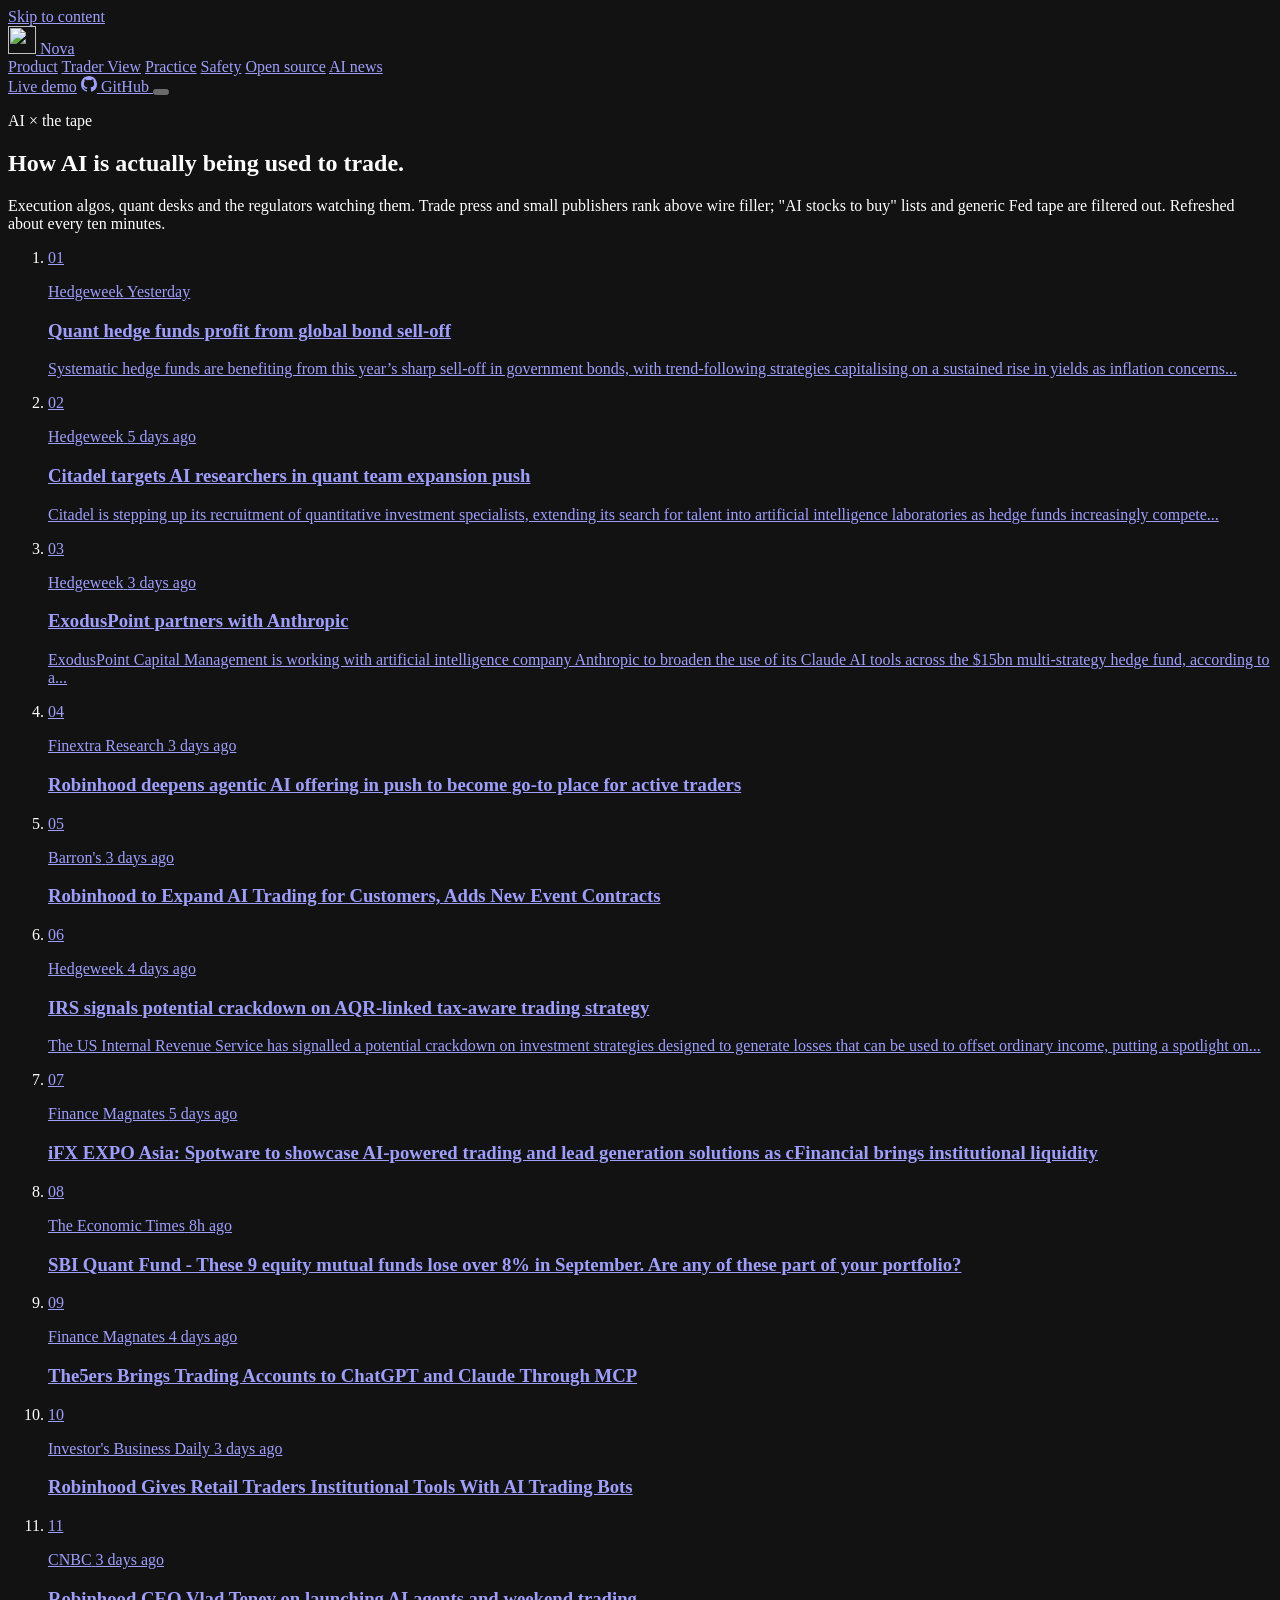
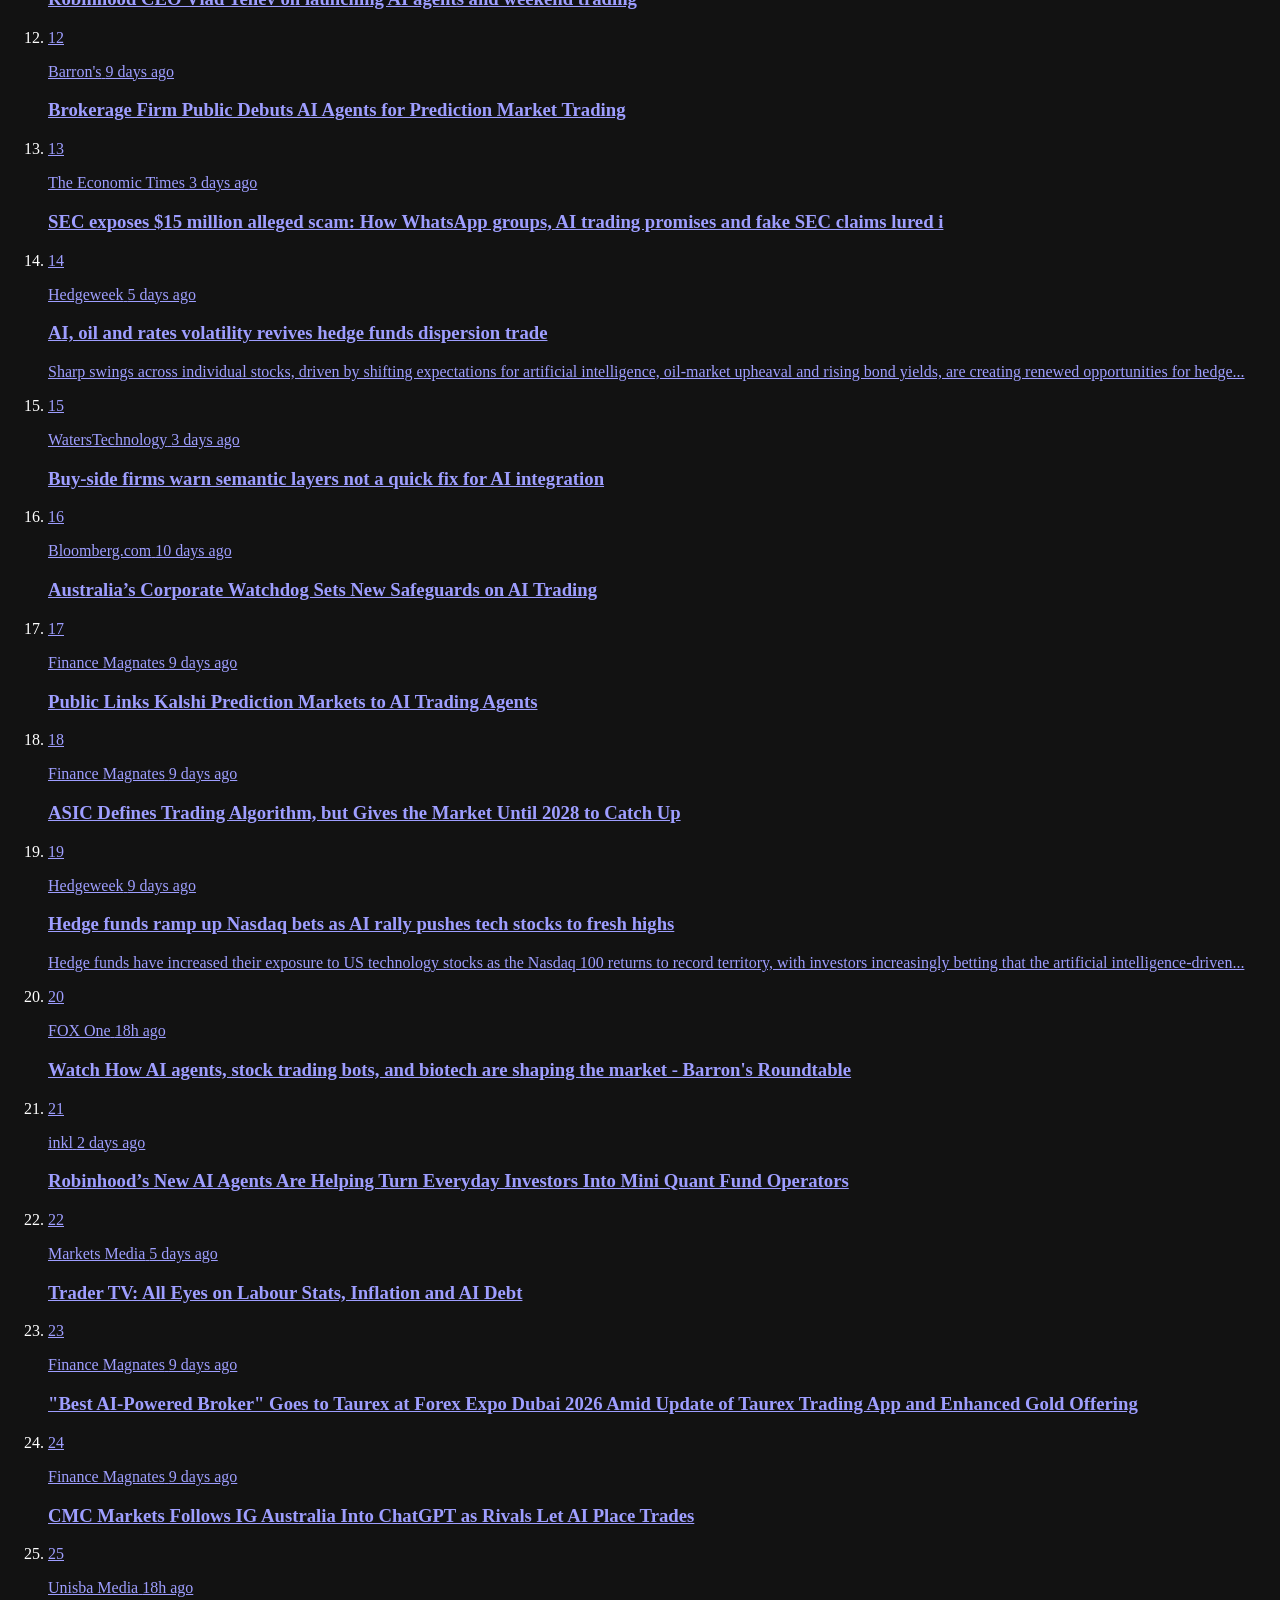
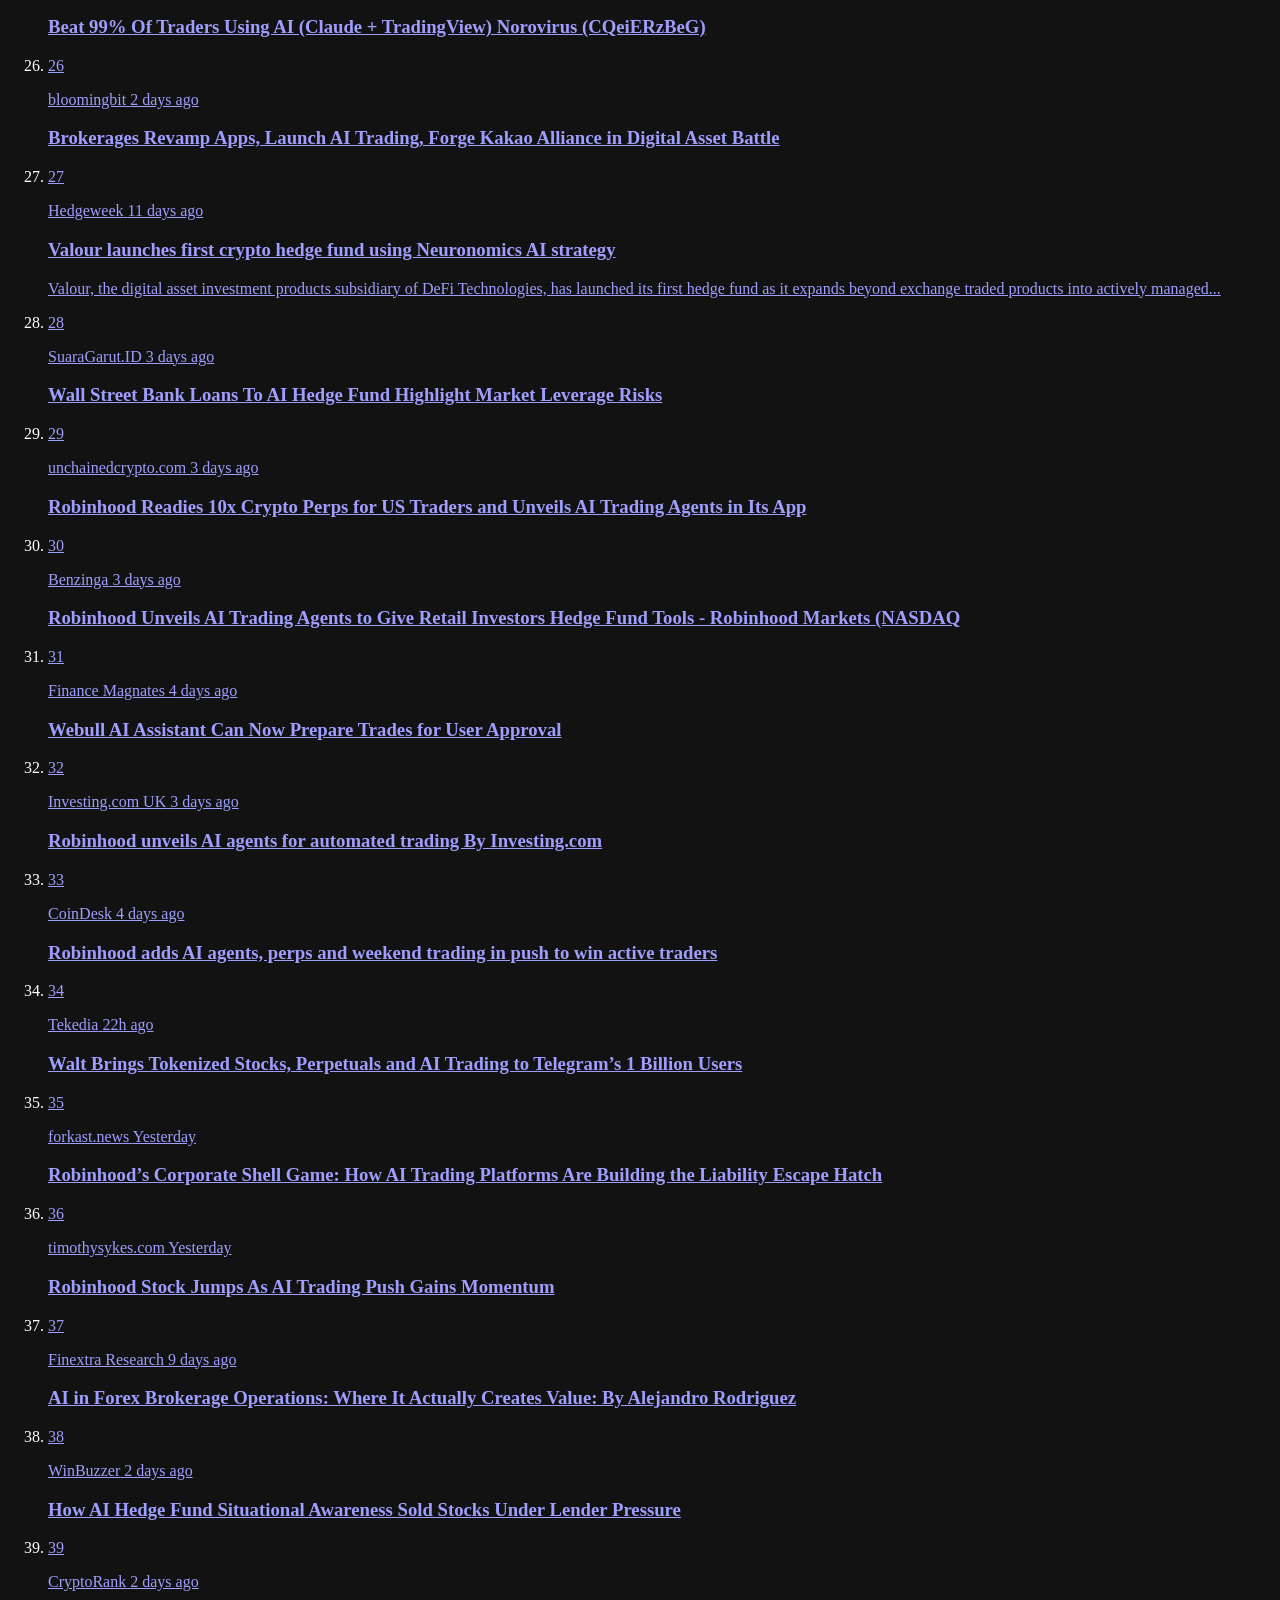
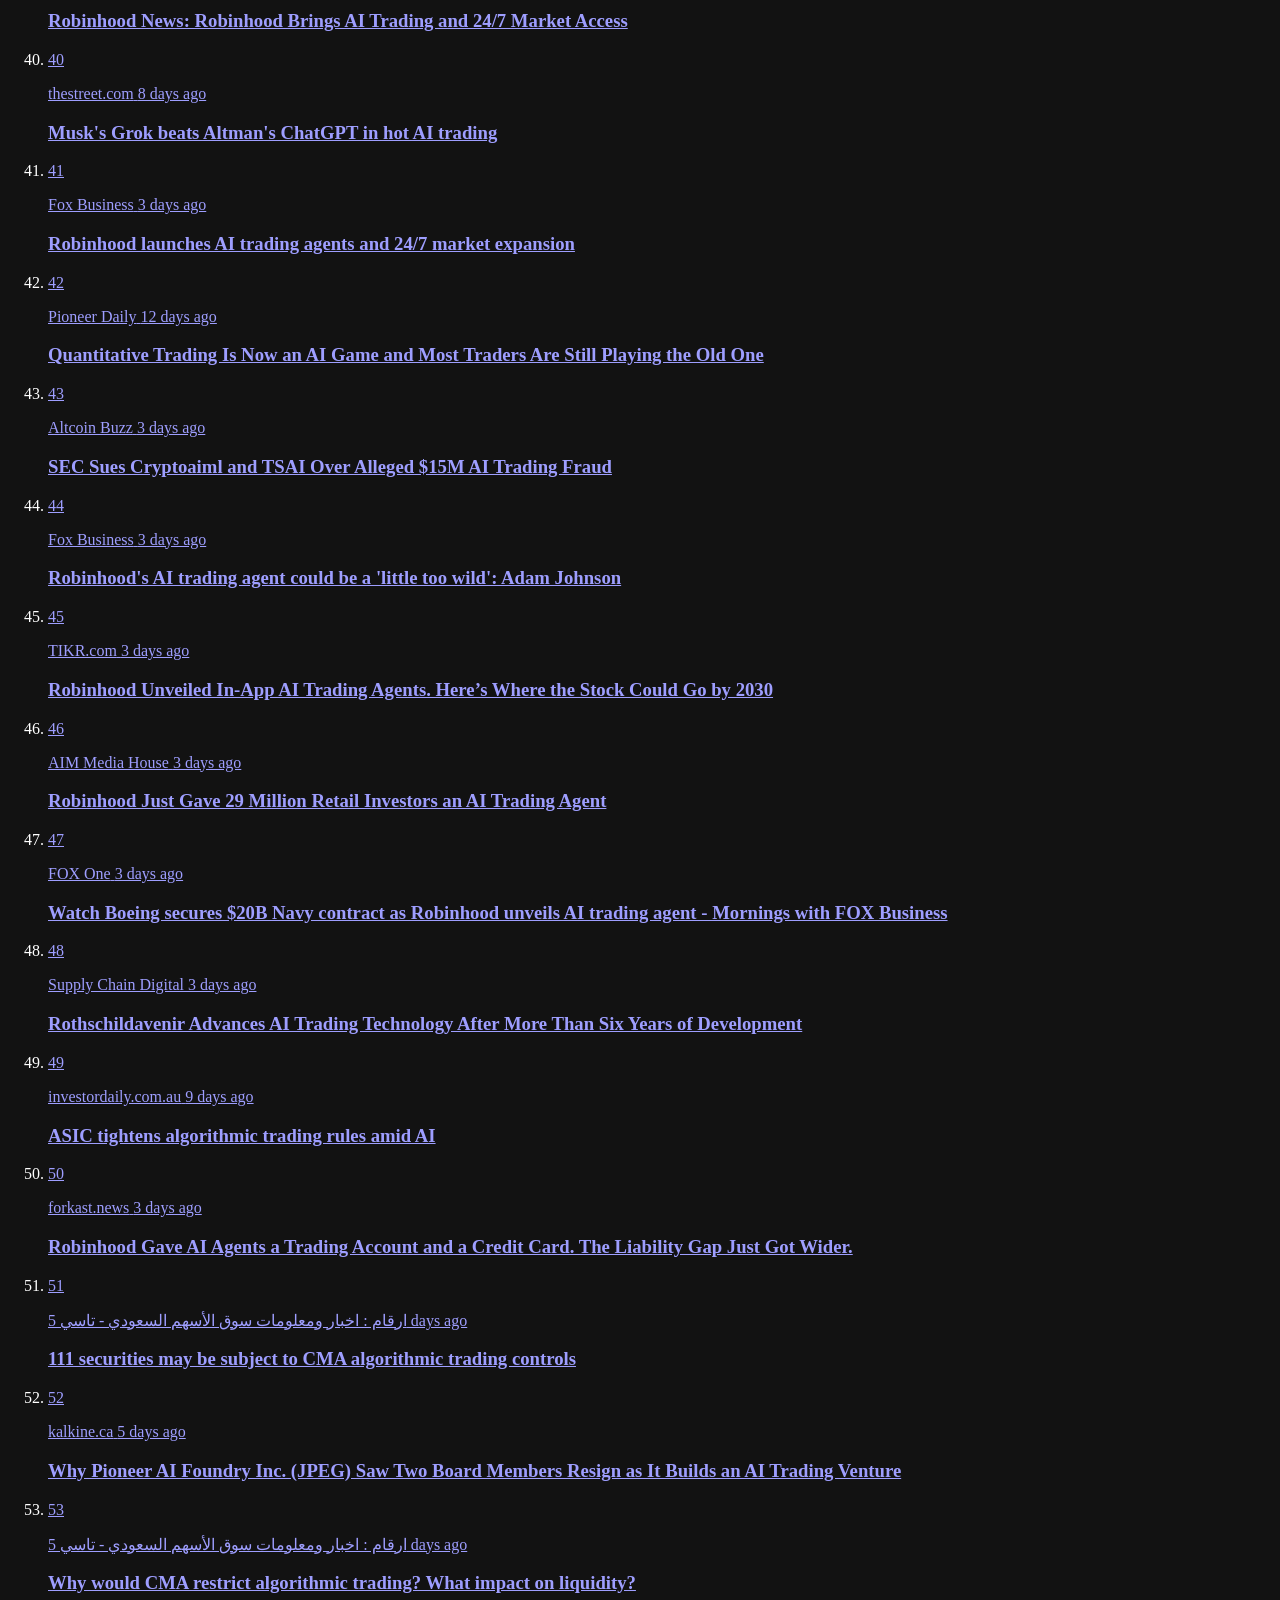
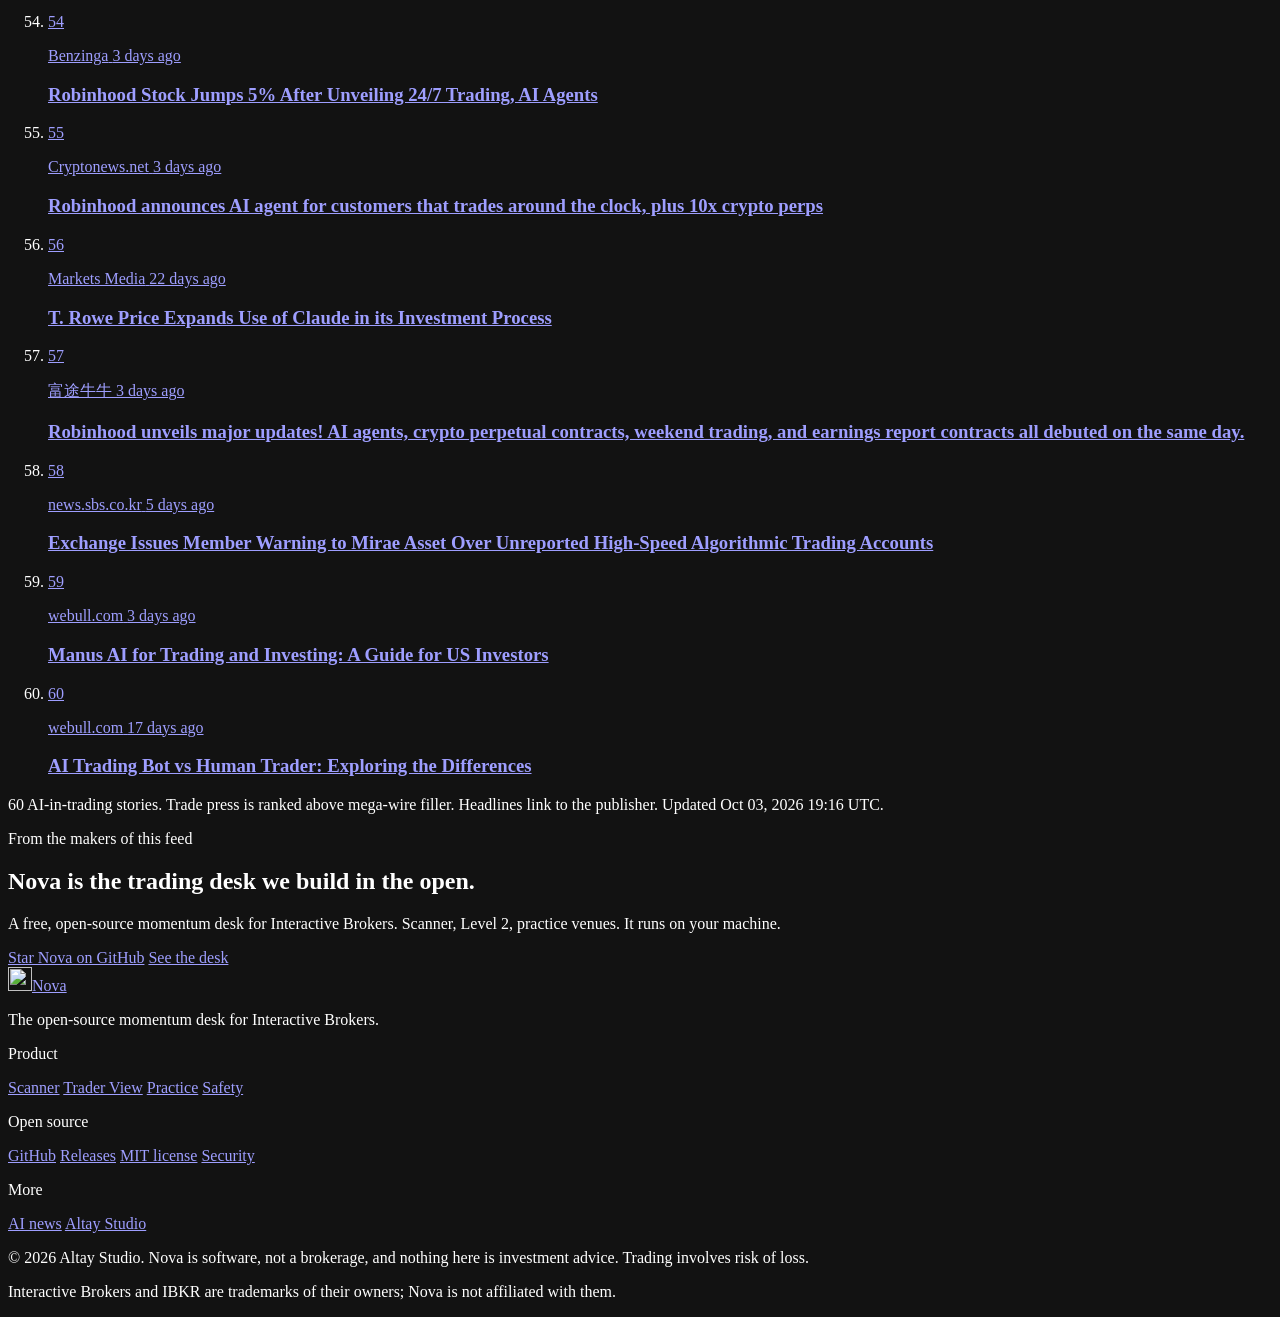
==== commit 2a9f0411: "chore(site): refresh AI-in-trading news feed" ====
--- a/site/news/index.html
+++ b/site/news/index.html
@@ -174,7 +174,7 @@
             <span class="news-rank">08</span>
             <p class="news-meta">
               <span class="news-src">The Economic Times</span>
-              <time datetime="2026-10-03T10:50:33+00:00">5h ago</time>
+              <time datetime="2026-10-03T10:50:33+00:00">8h ago</time>
             </p>
             <h3>SBI Quant Fund - These 9 equity mutual funds lose over 8% in September. Are any of these part of your portfolio?</h3>
           </a>
@@ -296,7 +296,7 @@
             <span class="news-rank">20</span>
             <p class="news-meta">
               <span class="news-src">FOX One</span>
-              <time datetime="2026-10-03T00:31:20+00:00">15h ago</time>
+              <time datetime="2026-10-03T00:31:20+00:00">18h ago</time>
             </p>
             <h3>Watch How AI agents, stock trading bots, and biotech are shaping the market - Barron&#x27;s Roundtable</h3>
           </a>
@@ -342,8 +342,18 @@
           </a>
         </li>
         <li class="news-item">
+          <a class="news-link" href="https://news.google.com/rss/articles/CBMiggFBVV95cUxNSWtkUmlOYW00ZVV4c2Q3cmw1QVlDRzB0MFRidDlYN0loQVBiZGw0Si1rejhSUmZ4dl9ndzRuSm5CbEgtZ1p0RGRHaEF3NDBYOWlvNWlWSDlGeFNDdC10bDBEYjE3UlliUWpybnpDX012ZGpkWVlGb0xJQUlzT2pwRk13?oc=5" rel="noopener noreferrer" target="_blank">
+            <span class="news-rank">25</span>
+            <p class="news-meta">
+              <span class="news-src">Unisba Media</span>
+              <time datetime="2026-10-03T00:33:14+00:00">18h ago</time>
+            </p>
+            <h3>Beat 99% Of Traders Using AI (Claude + TradingView) Norovirus (CQeiERzBeG)</h3>
+          </a>
+        </li>
+        <li class="news-item">
           <a class="news-link" href="https://news.google.com/rss/articles/CBMiVEFVX3lxTE9mVUZMWmpEUzJiUWxtRW9HeGhtMnFQNFR5YkZ5UFM0SnFiNTlJdmVrd0RCT0JncDVNMGwxXzhYam9jY3N1Q1NjVmJGdUpsYXZYTkdzMg?oc=5" rel="noopener noreferrer" target="_blank">
-            <span class="news-rank">25</span>
+            <span class="news-rank">26</span>
             <p class="news-meta">
               <span class="news-src">bloomingbit</span>
               <time datetime="2026-10-01T07:45:48+00:00">2 days ago</time>
@@ -353,7 +363,7 @@
         </li>
         <li class="news-item">
           <a class="news-link" href="https://hedgeweek.com/news/valour-launches-first-crypto-hedge-fund-using-neuronomics-ai-strategy" rel="noopener noreferrer" target="_blank">
-            <span class="news-rank">26</span>
+            <span class="news-rank">27</span>
             <p class="news-meta">
               <span class="news-src">Hedgeweek</span>
               <time datetime="2026-09-22T08:38:21+00:00">11 days ago</time>
@@ -364,7 +374,7 @@
         </li>
         <li class="news-item">
           <a class="news-link" href="https://news.google.com/rss/articles/CBMiekFVX3lxTE1NbVM4bzA4REo1WGROUzVHZDRvWmdrdFNHenFoOU5tanRua2FVR2xCTXdHakZvMUtUZ0hGNGdaWjg2WHNiRHg4LVRmNlNrSlBwQ0xzYjFPX2hUcmdLT2hHa2ZQU2xPN2NoLWswd2lGYzAzb250Z1F1c0dB?oc=5" rel="noopener noreferrer" target="_blank">
-            <span class="news-rank">27</span>
+            <span class="news-rank">28</span>
             <p class="news-meta">
               <span class="news-src">SuaraGarut.ID</span>
               <time datetime="2026-09-30T12:45:59+00:00">3 days ago</time>
@@ -374,7 +384,7 @@
         </li>
         <li class="news-item">
           <a class="news-link" href="https://news.google.com/rss/articles/[base64]?oc=5" rel="noopener noreferrer" target="_blank">
-            <span class="news-rank">28</span>
+            <span class="news-rank">29</span>
             <p class="news-meta">
               <span class="news-src">unchainedcrypto.com</span>
               <time datetime="2026-09-30T10:33:00+00:00">3 days ago</time>
@@ -384,7 +394,7 @@
         </li>
         <li class="news-item">
           <a class="news-link" href="https://news.google.com/rss/articles/[base64]?oc=5" rel="noopener noreferrer" target="_blank">
-            <span class="news-rank">29</span>
+            <span class="news-rank">30</span>
             <p class="news-meta">
               <span class="news-src">Benzinga</span>
               <time datetime="2026-09-30T03:17:44+00:00">3 days ago</time>
@@ -394,7 +404,7 @@
         </li>
         <li class="news-item">
           <a class="news-link" href="https://news.google.com/rss/articles/[base64]?oc=5" rel="noopener noreferrer" target="_blank">
-            <span class="news-rank">30</span>
+            <span class="news-rank">31</span>
             <p class="news-meta">
               <span class="news-src">Finance Magnates</span>
               <time datetime="2026-09-29T16:45:00+00:00">4 days ago</time>
@@ -403,18 +413,18 @@
           </a>
         </li>
         <li class="news-item">
-          <a class="news-link" href="https://news.google.com/rss/articles/[base64]?oc=5" rel="noopener noreferrer" target="_blank">
-            <span class="news-rank">31</span>
-            <p class="news-meta">
-              <span class="news-src">Investing.com India</span>
-              <time datetime="2026-09-30T00:16:36+00:00">3 days ago</time>
+          <a class="news-link" href="https://news.google.com/rss/articles/[base64]?oc=5" rel="noopener noreferrer" target="_blank">
+            <span class="news-rank">32</span>
+            <p class="news-meta">
+              <span class="news-src">Investing.com UK</span>
+              <time datetime="2026-09-30T00:10:00+00:00">3 days ago</time>
             </p>
             <h3>Robinhood unveils AI agents for automated trading By Investing.com</h3>
           </a>
         </li>
         <li class="news-item">
           <a class="news-link" href="https://news.google.com/rss/articles/[base64]?oc=5" rel="noopener noreferrer" target="_blank">
-            <span class="news-rank">32</span>
+            <span class="news-rank">33</span>
             <p class="news-meta">
               <span class="news-src">CoinDesk</span>
               <time datetime="2026-09-29T23:00:00+00:00">4 days ago</time>
@@ -424,17 +434,17 @@
         </li>
         <li class="news-item">
           <a class="news-link" href="https://news.google.com/rss/articles/[base64]?oc=5" rel="noopener noreferrer" target="_blank">
-            <span class="news-rank">33</span>
+            <span class="news-rank">34</span>
             <p class="news-meta">
               <span class="news-src">Tekedia</span>
-              <time datetime="2026-10-02T21:12:31+00:00">19h ago</time>
+              <time datetime="2026-10-02T21:12:31+00:00">22h ago</time>
             </p>
             <h3>Walt Brings Tokenized Stocks, Perpetuals and AI Trading to Telegram’s 1 Billion Users</h3>
           </a>
         </li>
         <li class="news-item">
           <a class="news-link" href="https://news.google.com/rss/articles/[base64]?oc=5" rel="noopener noreferrer" target="_blank">
-            <span class="news-rank">34</span>
+            <span class="news-rank">35</span>
             <p class="news-meta">
               <span class="news-src">forkast.news</span>
               <time datetime="2026-10-02T15:49:53+00:00">Yesterday</time>
@@ -444,7 +454,7 @@
         </li>
         <li class="news-item">
           <a class="news-link" href="https://news.google.com/rss/articles/CBMigwFBVV95cUxOOTFmakRaVnNXakN3MUJMZVFoYjllUDdQb2hsaGJfbzFOUlpmNUgxTEQzRUR3SjNEcnFjaHRobEpVQTV4b1JKZHk5ZGc4V1NQczNwTmRzWkVfcDJKcWxxQVRkR3Ftc0M2MF91QXhpeXFjeVNTTWRkSkxqdlh3NEpBNU91TQ?oc=5" rel="noopener noreferrer" target="_blank">
-            <span class="news-rank">35</span>
+            <span class="news-rank">36</span>
             <p class="news-meta">
               <span class="news-src">timothysykes.com</span>
               <time datetime="2026-10-02T13:20:00+00:00">Yesterday</time>
@@ -454,7 +464,7 @@
         </li>
         <li class="news-item">
           <a class="news-link" href="https://news.google.com/rss/articles/[base64]?oc=5" rel="noopener noreferrer" target="_blank">
-            <span class="news-rank">36</span>
+            <span class="news-rank">37</span>
             <p class="news-meta">
               <span class="news-src">Finextra Research</span>
               <time datetime="2026-09-24T16:52:00+00:00">9 days ago</time>
@@ -464,7 +474,7 @@
         </li>
         <li class="news-item">
           <a class="news-link" href="https://news.google.com/rss/articles/[base64]?oc=5" rel="noopener noreferrer" target="_blank">
-            <span class="news-rank">37</span>
+            <span class="news-rank">38</span>
             <p class="news-meta">
               <span class="news-src">WinBuzzer</span>
               <time datetime="2026-10-01T09:10:14+00:00">2 days ago</time>
@@ -474,7 +484,7 @@
         </li>
         <li class="news-item">
           <a class="news-link" href="https://news.google.com/rss/articles/[base64]?oc=5" rel="noopener noreferrer" target="_blank">
-            <span class="news-rank">38</span>
+            <span class="news-rank">39</span>
             <p class="news-meta">
               <span class="news-src">CryptoRank</span>
               <time datetime="2026-10-01T08:17:42+00:00">2 days ago</time>
@@ -484,7 +494,7 @@
         </li>
         <li class="news-item">
           <a class="news-link" href="https://news.google.com/rss/articles/[base64]?oc=5" rel="noopener noreferrer" target="_blank">
-            <span class="news-rank">39</span>
+            <span class="news-rank">40</span>
             <p class="news-meta">
               <span class="news-src">thestreet.com</span>
               <time datetime="2026-09-25T19:31:18+00:00">8 days ago</time>
@@ -494,7 +504,7 @@
         </li>
         <li class="news-item">
           <a class="news-link" href="https://news.google.com/rss/articles/CBMiW0FVX3lxTFBjd2VfakJ2SS1ZcjM5V1J1Yy1jZUxsSXd1SUxleFBVdVFVdFpyNGxka0J3LWF5b3ZCMGVQb0t4U2hsb3VQMXhEWGk3OW9wdi1UVTJWMHpoSXQ5YW8?oc=5" rel="noopener noreferrer" target="_blank">
-            <span class="news-rank">40</span>
+            <span class="news-rank">41</span>
             <p class="news-meta">
               <span class="news-src">Fox Business</span>
               <time datetime="2026-09-30T20:37:45+00:00">3 days ago</time>
@@ -504,7 +514,7 @@
         </li>
         <li class="news-item">
           <a class="news-link" href="https://news.google.com/rss/articles/[base64]?oc=5" rel="noopener noreferrer" target="_blank">
-            <span class="news-rank">41</span>
+            <span class="news-rank">42</span>
             <p class="news-meta">
               <span class="news-src">Pioneer Daily</span>
               <time datetime="2026-09-21T07:00:00+00:00">12 days ago</time>
@@ -514,7 +524,7 @@
         </li>
         <li class="news-item">
           <a class="news-link" href="https://news.google.com/rss/articles/[base64]?oc=5" rel="noopener noreferrer" target="_blank">
-            <span class="news-rank">42</span>
+            <span class="news-rank">43</span>
             <p class="news-meta">
               <span class="news-src">Altcoin Buzz</span>
               <time datetime="2026-09-30T18:16:30+00:00">3 days ago</time>
@@ -524,7 +534,7 @@
         </li>
         <li class="news-item">
           <a class="news-link" href="https://news.google.com/rss/articles/CBMiW0FVX3lxTFA4VzFMcXpJNjdJNEhlNmdyVjg3M2JSNUtkRGhCZFUyb3pjV3ZLU2dUOXJ2NTNkMC13VG9XMlJiTVJVODJ0X29ORHBaNmdzWVV5amZHRjRyN1RPbUU?oc=5" rel="noopener noreferrer" target="_blank">
-            <span class="news-rank">43</span>
+            <span class="news-rank">44</span>
             <p class="news-meta">
               <span class="news-src">Fox Business</span>
               <time datetime="2026-09-30T13:07:05+00:00">3 days ago</time>
@@ -534,7 +544,7 @@
         </li>
         <li class="news-item">
           <a class="news-link" href="https://news.google.com/rss/articles/[base64]?oc=5" rel="noopener noreferrer" target="_blank">
-            <span class="news-rank">44</span>
+            <span class="news-rank">45</span>
             <p class="news-meta">
               <span class="news-src">TIKR.com</span>
               <time datetime="2026-09-30T12:52:15+00:00">3 days ago</time>
@@ -544,7 +554,7 @@
         </li>
         <li class="news-item">
           <a class="news-link" href="https://news.google.com/rss/articles/[base64]?oc=5" rel="noopener noreferrer" target="_blank">
-            <span class="news-rank">45</span>
+            <span class="news-rank">46</span>
             <p class="news-meta">
               <span class="news-src">AIM Media House</span>
               <time datetime="2026-09-30T11:19:42+00:00">3 days ago</time>
@@ -554,7 +564,7 @@
         </li>
         <li class="news-item">
           <a class="news-link" href="https://news.google.com/rss/articles/[base64]?oc=5" rel="noopener noreferrer" target="_blank">
-            <span class="news-rank">46</span>
+            <span class="news-rank">47</span>
             <p class="news-meta">
               <span class="news-src">FOX One</span>
               <time datetime="2026-09-30T11:15:01+00:00">3 days ago</time>
@@ -564,17 +574,27 @@
         </li>
         <li class="news-item">
           <a class="news-link" href="https://news.google.com/rss/articles/CBMiYkFVX3lxTFAyRVg5Q2U0aDlvUG5PTGRTN21BUmlJMDVBcTdXbmtIYmpMTUtWVmVqU2thYTZEWE5TN3NINExiM0g1aXBMeXRPOWFsU3FLamQ1ZDdJV094UjdPdkcwV2xKdmFB?oc=5" rel="noopener noreferrer" target="_blank">
-            <span class="news-rank">47</span>
-            <p class="news-meta">
-              <span class="news-src">supplychaindigital.com</span>
+            <span class="news-rank">48</span>
+            <p class="news-meta">
+              <span class="news-src">Supply Chain Digital</span>
               <time datetime="2026-09-30T01:02:53+00:00">3 days ago</time>
             </p>
             <h3>Rothschildavenir Advances AI Trading Technology After More Than Six Years of Development</h3>
           </a>
         </li>
         <li class="news-item">
+          <a class="news-link" href="https://news.google.com/rss/articles/CBMiiAFBVV95cUxNdmI1dmNuZENHLWtpR0xEcWxKQ1IwSi1ZekF4MV9ISzZ3MjVCUEloWGRzNk50RE44REN1RldKZC1MUXhLUGc4S0VXUG9HOVlrUHVRckt3Zzc4V1hxR2piRkY3LVNSOVZFQWRibGVhTmt2RW9McnZYRko5X3Z4M2hCRGZwT0p3VzA5?oc=5" rel="noopener noreferrer" target="_blank">
+            <span class="news-rank">49</span>
+            <p class="news-meta">
+              <span class="news-src">investordaily.com.au</span>
+              <time datetime="2026-09-24T08:17:18+00:00">9 days ago</time>
+            </p>
+            <h3>ASIC tightens algorithmic trading rules amid AI</h3>
+          </a>
+        </li>
+        <li class="news-item">
           <a class="news-link" href="https://news.google.com/rss/articles/[base64]?oc=5" rel="noopener noreferrer" target="_blank">
-            <span class="news-rank">48</span>
+            <span class="news-rank">50</span>
             <p class="news-meta">
               <span class="news-src">forkast.news</span>
               <time datetime="2026-09-30T23:32:31+00:00">3 days ago</time>
@@ -583,18 +603,8 @@
           </a>
         </li>
         <li class="news-item">
-          <a class="news-link" href="https://news.google.com/rss/articles/[base64]?oc=5" rel="noopener noreferrer" target="_blank">
-            <span class="news-rank">49</span>
-            <p class="news-meta">
-              <span class="news-src">Briefs Finance</span>
-              <time datetime="2026-09-23T11:51:14+00:00">10 days ago</time>
-            </p>
-            <h3>Australia Tightens Rules on AI and Algorithmic Trading</h3>
-          </a>
-        </li>
-        <li class="news-item">
           <a class="news-link" href="https://news.google.com/rss/articles/CBMiakFVX3lxTE1vQkp0MXZGclRXR0U3a3prMG5xRklyY2x1aVJDZjg4anoxV0JGVjR6UV9uSUhGT0FISkpCQTlmYUYwbWlPV3c4X0xFNTE3WW5xY1lfWUhqYVk4UVJqdnhIWVFsVlNmM1NRZFE?oc=5" rel="noopener noreferrer" target="_blank">
-            <span class="news-rank">50</span>
+            <span class="news-rank">51</span>
             <p class="news-meta">
               <span class="news-src">ارقام : اخبار ومعلومات سوق الأسهم السعودي - تاسي</span>
               <time datetime="2026-09-28T16:03:11+00:00">5 days ago</time>
@@ -604,7 +614,7 @@
         </li>
         <li class="news-item">
           <a class="news-link" href="https://news.google.com/rss/articles/[base64]?oc=5" rel="noopener noreferrer" target="_blank">
-            <span class="news-rank">51</span>
+            <span class="news-rank">52</span>
             <p class="news-meta">
               <span class="news-src">kalkine.ca</span>
               <time datetime="2026-09-28T15:28:00+00:00">5 days ago</time>
@@ -614,7 +624,7 @@
         </li>
         <li class="news-item">
           <a class="news-link" href="https://news.google.com/rss/articles/CBMiakFVX3lxTE1uSWdteDlvZ191YVJQNVdmTnlRMXlWelZrTktVYmpIdEJZTkNTT0JfNHJhbDVJWm95cTNNTlFCdTR2ZEZWXzF2bks5UVRaMzVnNldWT0lPWnl5OE1vRS1hdG1COFlJZGIxaWc?oc=5" rel="noopener noreferrer" target="_blank">
-            <span class="news-rank">52</span>
+            <span class="news-rank">53</span>
             <p class="news-meta">
               <span class="news-src">ارقام : اخبار ومعلومات سوق الأسهم السعودي - تاسي</span>
               <time datetime="2026-09-28T10:52:39+00:00">5 days ago</time>
@@ -624,7 +634,7 @@
         </li>
         <li class="news-item">
           <a class="news-link" href="https://news.google.com/rss/articles/[base64]?oc=5" rel="noopener noreferrer" target="_blank">
-            <span class="news-rank">53</span>
+            <span class="news-rank">54</span>
             <p class="news-meta">
               <span class="news-src">Benzinga</span>
               <time datetime="2026-09-30T12:56:39+00:00">3 days ago</time>
@@ -633,8 +643,18 @@
           </a>
         </li>
         <li class="news-item">
+          <a class="news-link" href="https://news.google.com/rss/articles/CBMiV0FVX3lxTE1QZ3BESmdWQ3VQVm1sdnZ1Q1ZmSzBOUEViUnJyWnl4SFktTnpuamwwNlJaUUc1X2lmdEJTVC1Ya3JvQ25VNUdaTi1yLXRGTkp1dlBiNUZpOA?oc=5" rel="noopener noreferrer" target="_blank">
+            <span class="news-rank">55</span>
+            <p class="news-meta">
+              <span class="news-src">Cryptonews.net</span>
+              <time datetime="2026-09-30T07:18:09+00:00">3 days ago</time>
+            </p>
+            <h3>Robinhood announces AI agent for customers that trades around the clock, plus 10x crypto perps</h3>
+          </a>
+        </li>
+        <li class="news-item">
           <a class="news-link" href="https://news.google.com/rss/articles/[base64]?oc=5" rel="noopener noreferrer" target="_blank">
-            <span class="news-rank">54</span>
+            <span class="news-rank">56</span>
             <p class="news-meta">
               <span class="news-src">Markets Media</span>
               <time datetime="2026-09-11T08:07:24+00:00">22 days ago</time>
@@ -644,7 +664,7 @@
         </li>
         <li class="news-item">
           <a class="news-link" href="https://news.google.com/rss/articles/[base64]?oc=5" rel="noopener noreferrer" target="_blank">
-            <span class="news-rank">55</span>
+            <span class="news-rank">57</span>
             <p class="news-meta">
               <span class="news-src">富途牛牛</span>
               <time datetime="2026-09-30T06:52:00+00:00">3 days ago</time>
@@ -654,7 +674,7 @@
         </li>
         <li class="news-item">
           <a class="news-link" href="https://news.google.com/rss/articles/CBMibkFVX3lxTE8wZ2U2SUk4RW40UGlTUVpHTjk2cWtXNWVEY0hJelJ1VWgzMkpuQURTWWZZS3VjMUt2SUk3Q0ctaTQ3MXNsZXIwcXNBVGxXSlVlNEZydnc3QWQ4T0VkX1pwZjAtb3VOT2lUcmhZcXln?oc=5" rel="noopener noreferrer" target="_blank">
-            <span class="news-rank">56</span>
+            <span class="news-rank">58</span>
             <p class="news-meta">
               <span class="news-src">news.sbs.co.kr</span>
               <time datetime="2026-09-28T02:53:39+00:00">5 days ago</time>
@@ -664,7 +684,7 @@
         </li>
         <li class="news-item">
           <a class="news-link" href="https://news.google.com/rss/articles/[base64]?oc=5" rel="noopener noreferrer" target="_blank">
-            <span class="news-rank">57</span>
+            <span class="news-rank">59</span>
             <p class="news-meta">
               <span class="news-src">webull.com</span>
               <time datetime="2026-09-30T02:41:54+00:00">3 days ago</time>
@@ -674,7 +694,7 @@
         </li>
         <li class="news-item">
           <a class="news-link" href="https://news.google.com/rss/articles/[base64]?oc=5" rel="noopener noreferrer" target="_blank">
-            <span class="news-rank">58</span>
+            <span class="news-rank">60</span>
             <p class="news-meta">
               <span class="news-src">webull.com</span>
               <time datetime="2026-09-16T07:00:00+00:00">17 days ago</time>
@@ -682,28 +702,8 @@
             <h3>AI Trading Bot vs Human Trader: Exploring the Differences</h3>
           </a>
         </li>
-        <li class="news-item">
-          <a class="news-link" href="https://news.google.com/rss/articles/[base64]?oc=5" rel="noopener noreferrer" target="_blank">
-            <span class="news-rank">59</span>
-            <p class="news-meta">
-              <span class="news-src">FF News</span>
-              <time datetime="2026-09-09T07:00:00+00:00">24 days ago</time>
-            </p>
-            <h3>PayBox Integrates Sunrise to Enable AI-Driven Crypto Trading on Solana via ChatGPT and Claude</h3>
-          </a>
-        </li>
-        <li class="news-item">
-          <a class="news-link" href="https://news.google.com/rss/articles/[base64]?oc=5" rel="noopener noreferrer" target="_blank">
-            <span class="news-rank">60</span>
-            <p class="news-meta">
-              <span class="news-src">TabbFORUM</span>
-              <time datetime="2026-09-22T18:24:37+00:00">11 days ago</time>
-            </p>
-            <h3>AI is Adding a New Round to the Asset Management Beauty Parade</h3>
-          </a>
-        </li>
       </ol>
-      <p class="news-foot">60 AI-in-trading stories. Trade press is ranked above mega-wire filler. Headlines link to the publisher. Updated <time datetime="2026-10-03T16:12:57+00:00">Oct 03, 2026 16:12 UTC</time>.</p>
+      <p class="news-foot">60 AI-in-trading stories. Trade press is ranked above mega-wire filler. Headlines link to the publisher. Updated <time datetime="2026-10-03T19:16:49+00:00">Oct 03, 2026 19:16 UTC</time>.</p>
       <!-- AI_NEWS_FEED:END -->
           <aside class="news-cta">
             <div>
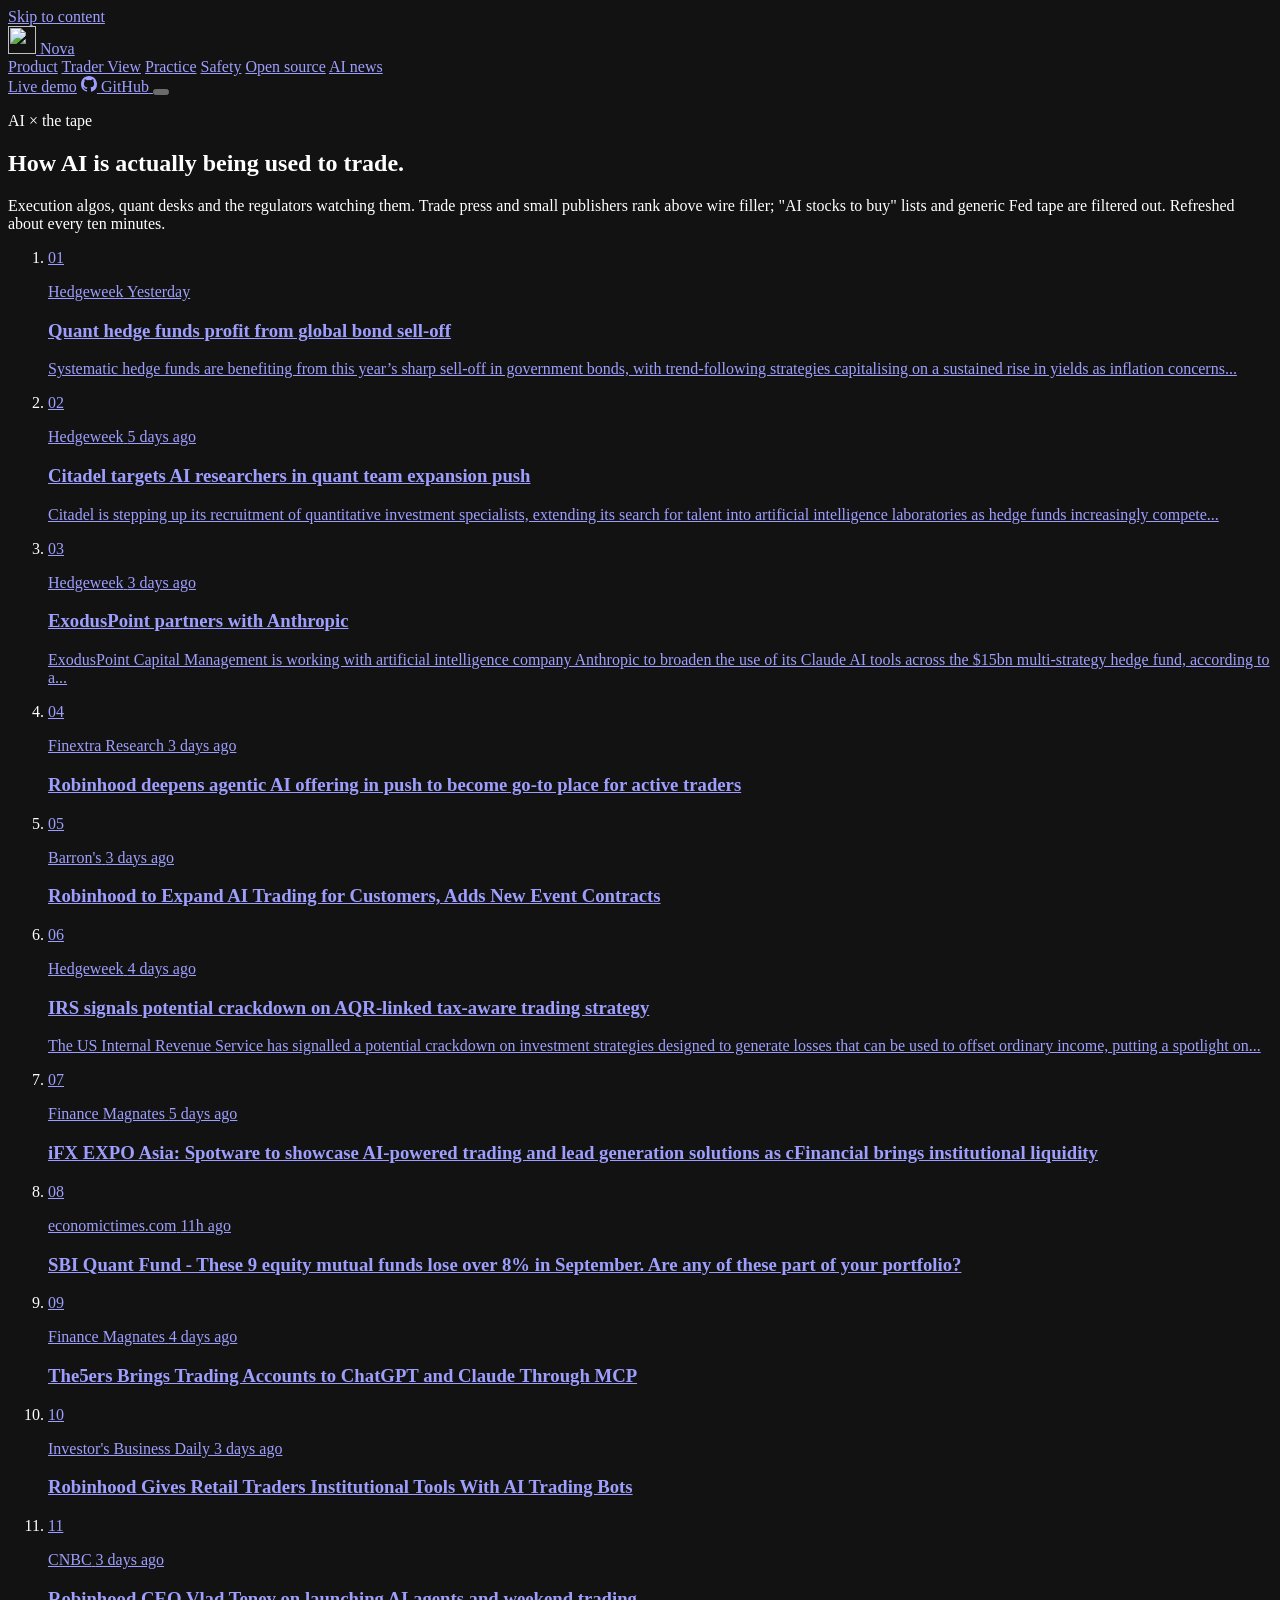
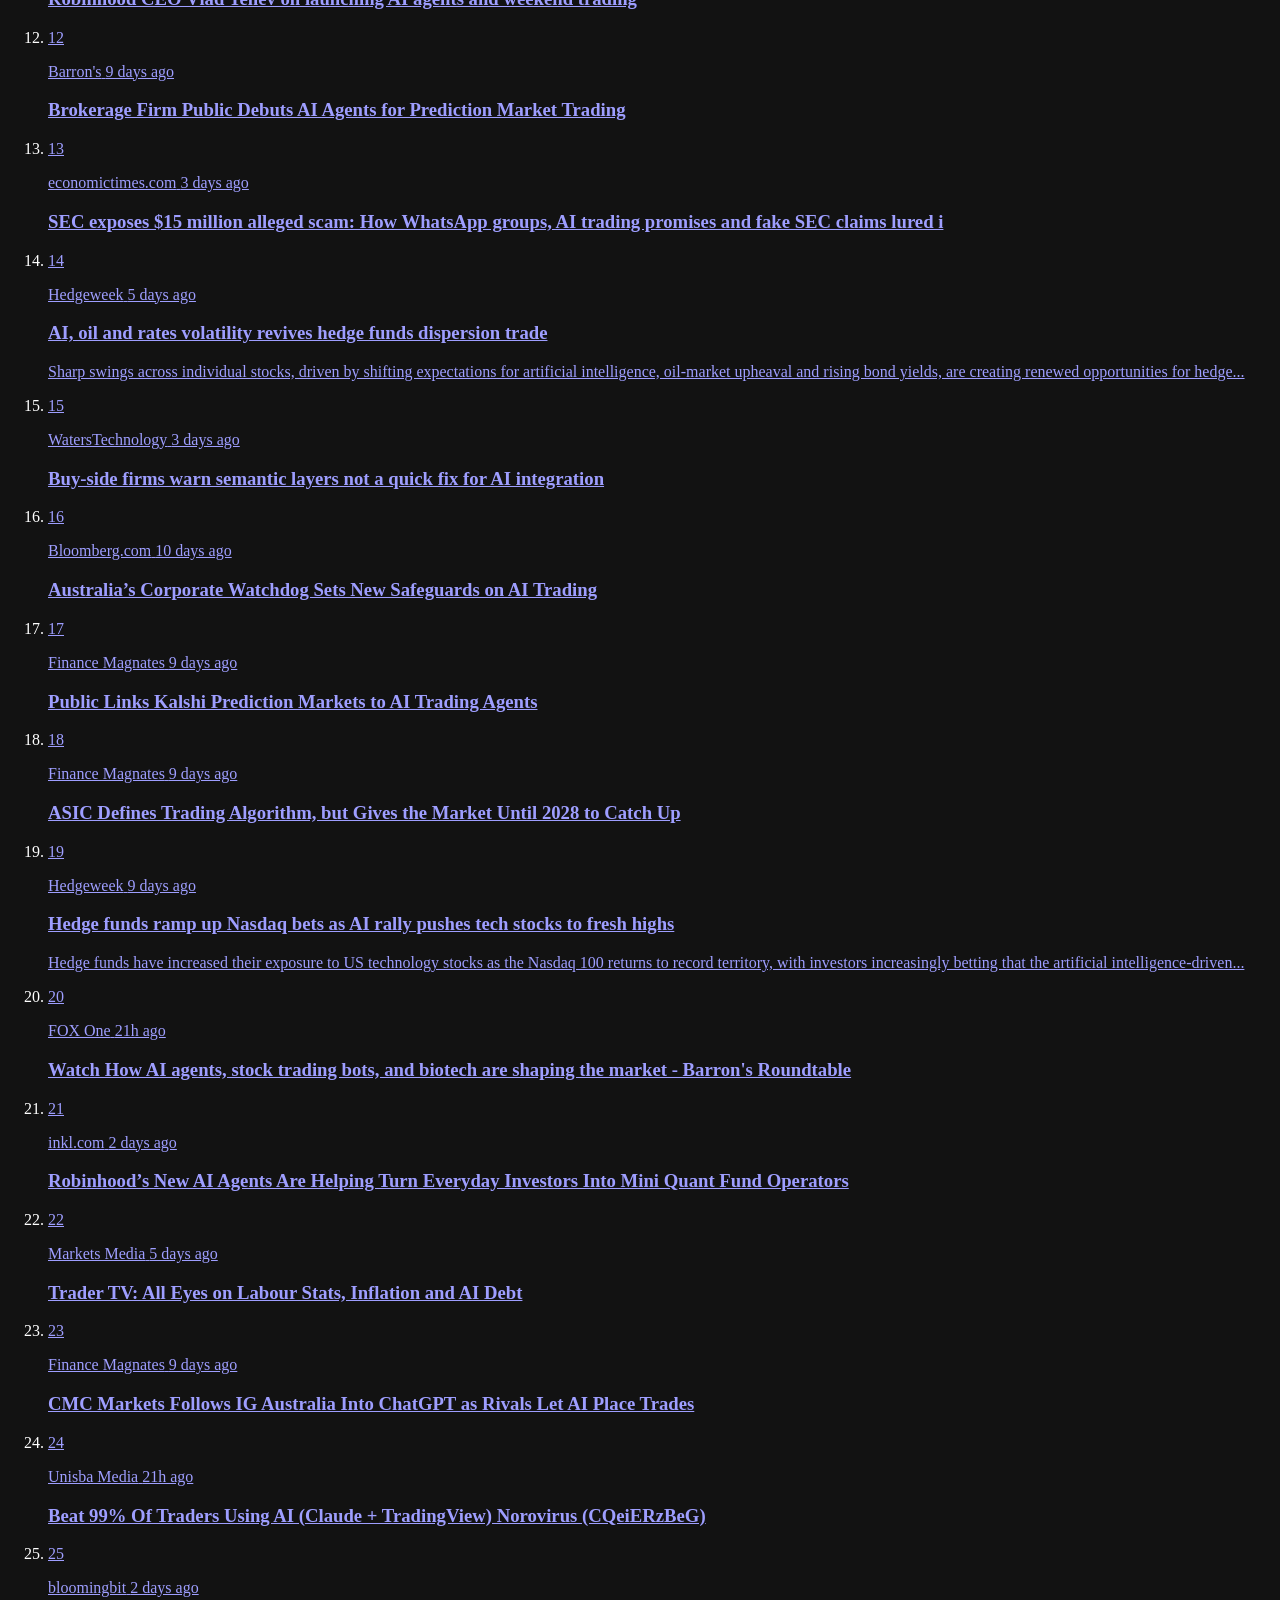
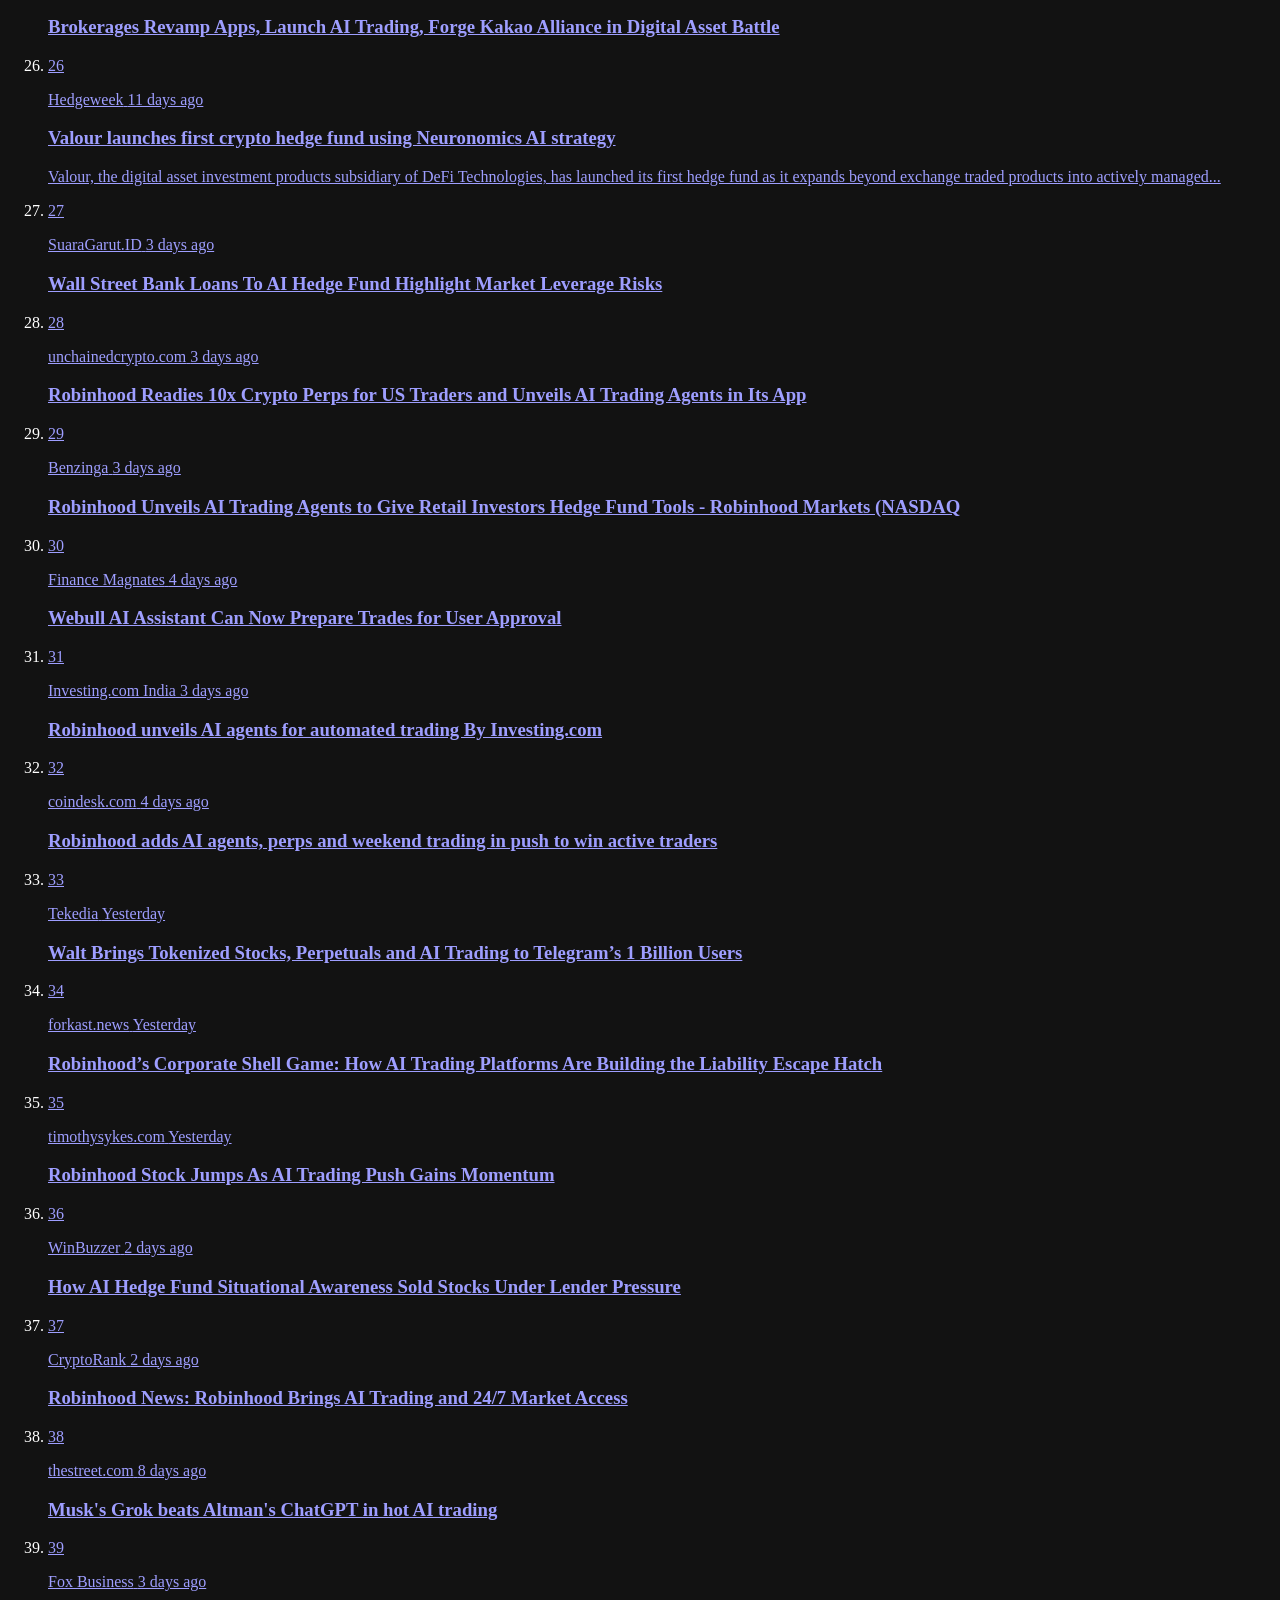
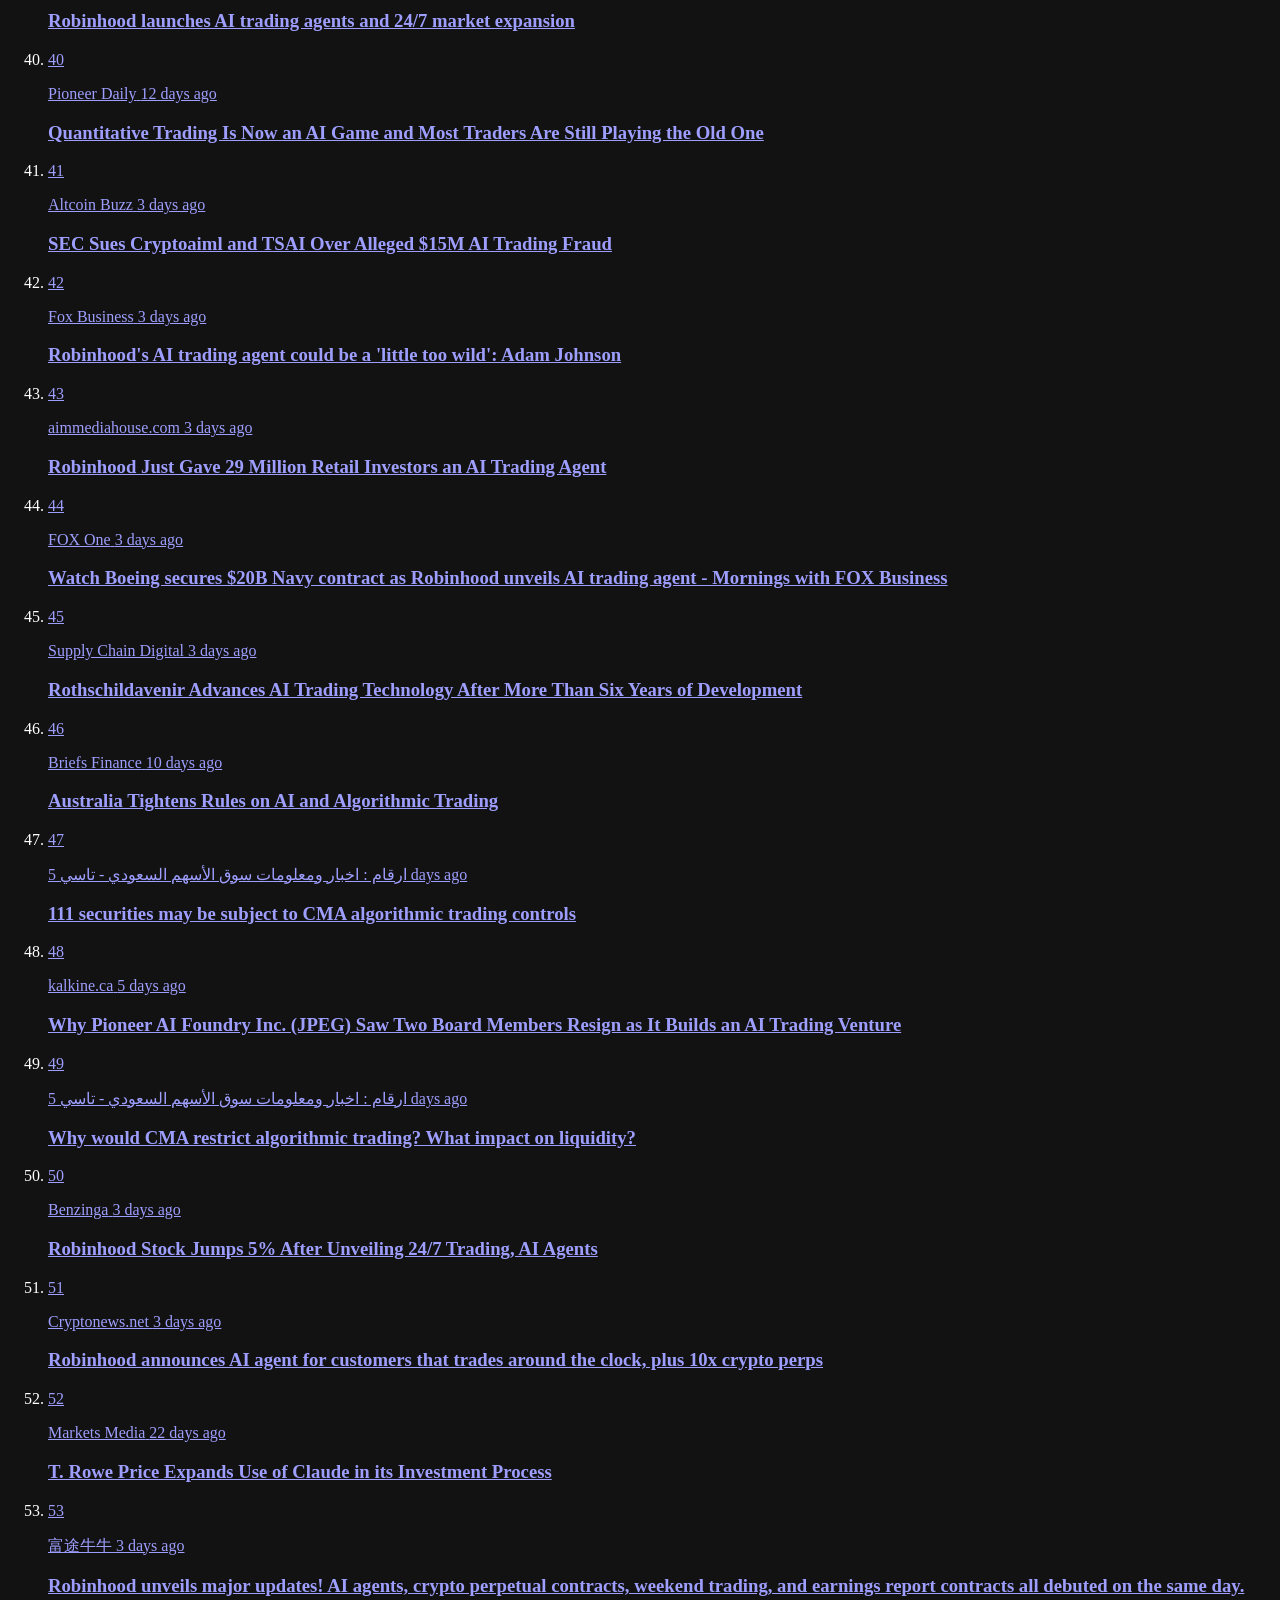
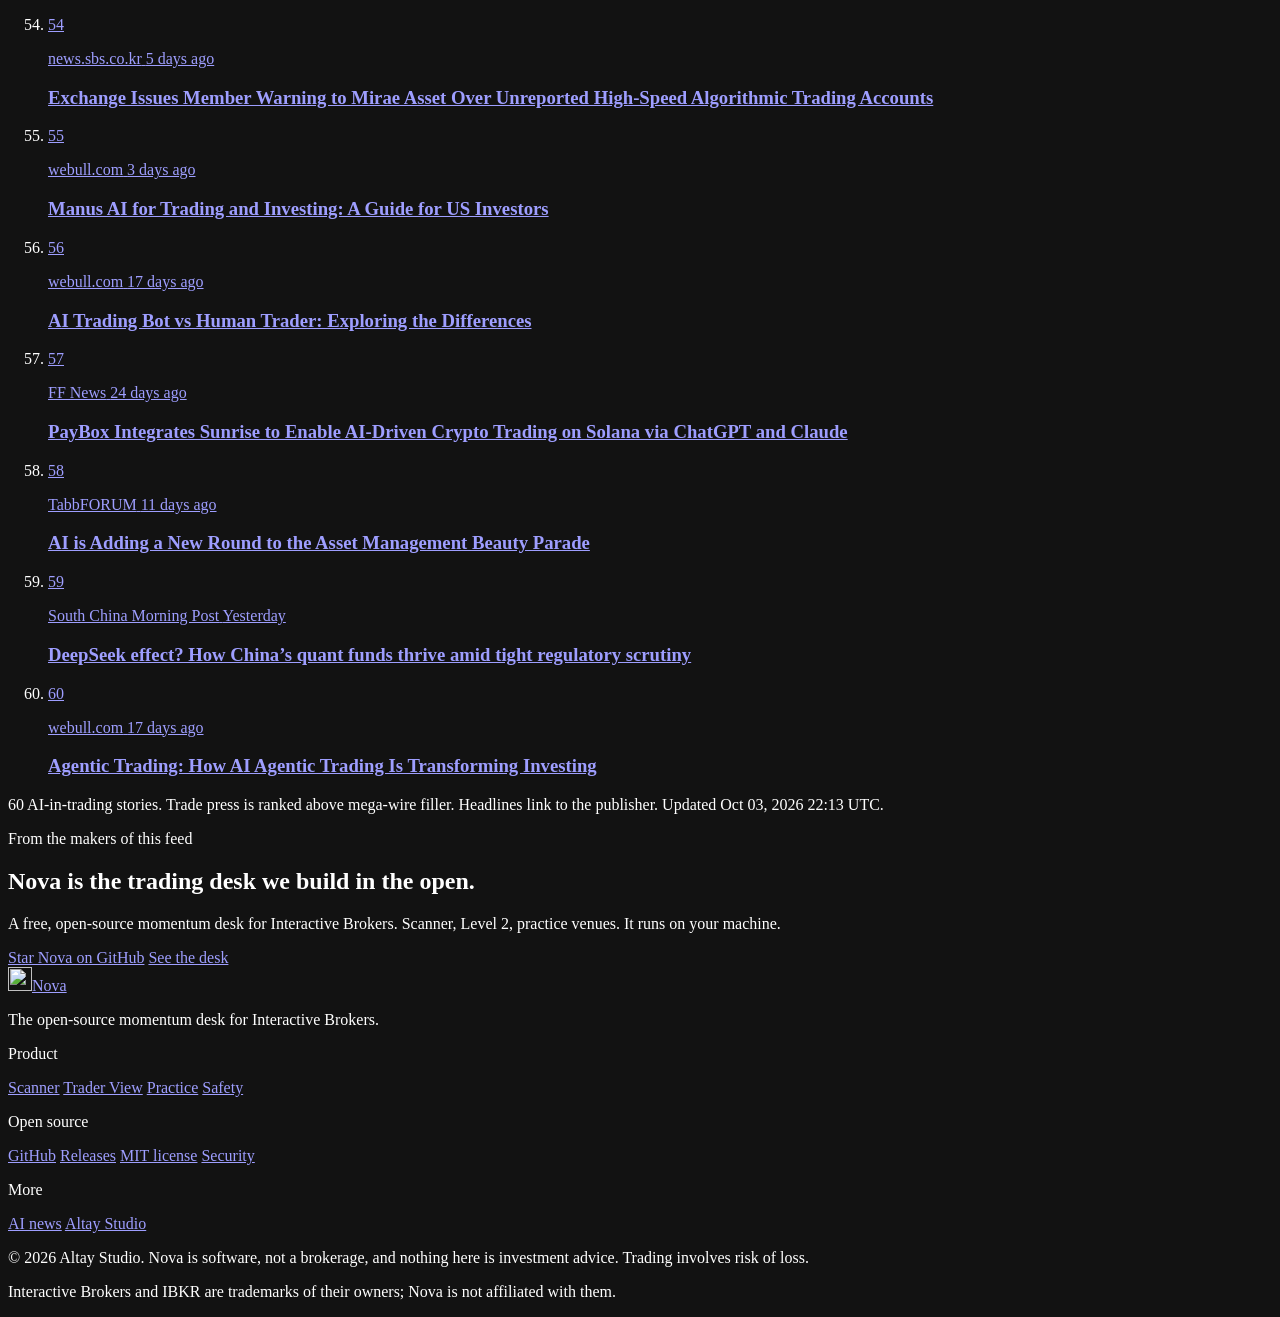
==== commit 71af7fcb: "chore(site): refresh AI-in-trading news feed" ====
--- a/site/news/index.html
+++ b/site/news/index.html
@@ -173,8 +173,8 @@
           <a class="news-link" href="https://news.google.com/rss/articles/[base64]?oc=5" rel="noopener noreferrer" target="_blank">
             <span class="news-rank">08</span>
             <p class="news-meta">
-              <span class="news-src">The Economic Times</span>
-              <time datetime="2026-10-03T10:50:33+00:00">8h ago</time>
+              <span class="news-src">economictimes.com</span>
+              <time datetime="2026-10-03T10:50:33+00:00">11h ago</time>
             </p>
             <h3>SBI Quant Fund - These 9 equity mutual funds lose over 8% in September. Are any of these part of your portfolio?</h3>
           </a>
@@ -223,7 +223,7 @@
           <a class="news-link" href="https://news.google.com/rss/articles/[base64]?oc=5" rel="noopener noreferrer" target="_blank">
             <span class="news-rank">13</span>
             <p class="news-meta">
-              <span class="news-src">The Economic Times</span>
+              <span class="news-src">economictimes.com</span>
               <time datetime="2026-09-30T20:10:32+00:00">3 days ago</time>
             </p>
             <h3>SEC exposes $15 million alleged scam: How WhatsApp groups, AI trading promises and fake SEC claims lured i</h3>
@@ -296,7 +296,7 @@
             <span class="news-rank">20</span>
             <p class="news-meta">
               <span class="news-src">FOX One</span>
-              <time datetime="2026-10-03T00:31:20+00:00">18h ago</time>
+              <time datetime="2026-10-03T00:31:20+00:00">21h ago</time>
             </p>
             <h3>Watch How AI agents, stock trading bots, and biotech are shaping the market - Barron&#x27;s Roundtable</h3>
           </a>
@@ -305,7 +305,7 @@
           <a class="news-link" href="https://news.google.com/rss/articles/[base64]?oc=5" rel="noopener noreferrer" target="_blank">
             <span class="news-rank">21</span>
             <p class="news-meta">
-              <span class="news-src">inkl</span>
+              <span class="news-src">inkl.com</span>
               <time datetime="2026-10-01T21:06:39+00:00">2 days ago</time>
             </p>
             <h3>Robinhood’s New AI Agents Are Helping Turn Everyday Investors Into Mini Quant Fund Operators</h3>
@@ -322,18 +322,8 @@
           </a>
         </li>
         <li class="news-item">
-          <a class="news-link" href="https://news.google.com/rss/articles/[base64]?oc=5" rel="noopener noreferrer" target="_blank">
+          <a class="news-link" href="https://news.google.com/rss/articles/[base64]?oc=5" rel="noopener noreferrer" target="_blank">
             <span class="news-rank">23</span>
-            <p class="news-meta">
-              <span class="news-src">Finance Magnates</span>
-              <time datetime="2026-09-24T10:46:09+00:00">9 days ago</time>
-            </p>
-            <h3>&quot;Best AI-Powered Broker&quot; Goes to Taurex at Forex Expo Dubai 2026 Amid Update of Taurex Trading App and Enhanced Gold Offering</h3>
-          </a>
-        </li>
-        <li class="news-item">
-          <a class="news-link" href="https://news.google.com/rss/articles/[base64]?oc=5" rel="noopener noreferrer" target="_blank">
-            <span class="news-rank">24</span>
             <p class="news-meta">
               <span class="news-src">Finance Magnates</span>
               <time datetime="2026-09-24T07:00:00+00:00">9 days ago</time>
@@ -343,17 +333,17 @@
         </li>
         <li class="news-item">
           <a class="news-link" href="https://news.google.com/rss/articles/CBMiggFBVV95cUxNSWtkUmlOYW00ZVV4c2Q3cmw1QVlDRzB0MFRidDlYN0loQVBiZGw0Si1rejhSUmZ4dl9ndzRuSm5CbEgtZ1p0RGRHaEF3NDBYOWlvNWlWSDlGeFNDdC10bDBEYjE3UlliUWpybnpDX012ZGpkWVlGb0xJQUlzT2pwRk13?oc=5" rel="noopener noreferrer" target="_blank">
+            <span class="news-rank">24</span>
+            <p class="news-meta">
+              <span class="news-src">Unisba Media</span>
+              <time datetime="2026-10-03T00:33:14+00:00">21h ago</time>
+            </p>
+            <h3>Beat 99% Of Traders Using AI (Claude + TradingView) Norovirus (CQeiERzBeG)</h3>
+          </a>
+        </li>
+        <li class="news-item">
+          <a class="news-link" href="https://news.google.com/rss/articles/CBMiVEFVX3lxTE9mVUZMWmpEUzJiUWxtRW9HeGhtMnFQNFR5YkZ5UFM0SnFiNTlJdmVrd0RCT0JncDVNMGwxXzhYam9jY3N1Q1NjVmJGdUpsYXZYTkdzMg?oc=5" rel="noopener noreferrer" target="_blank">
             <span class="news-rank">25</span>
-            <p class="news-meta">
-              <span class="news-src">Unisba Media</span>
-              <time datetime="2026-10-03T00:33:14+00:00">18h ago</time>
-            </p>
-            <h3>Beat 99% Of Traders Using AI (Claude + TradingView) Norovirus (CQeiERzBeG)</h3>
-          </a>
-        </li>
-        <li class="news-item">
-          <a class="news-link" href="https://news.google.com/rss/articles/CBMiVEFVX3lxTE9mVUZMWmpEUzJiUWxtRW9HeGhtMnFQNFR5YkZ5UFM0SnFiNTlJdmVrd0RCT0JncDVNMGwxXzhYam9jY3N1Q1NjVmJGdUpsYXZYTkdzMg?oc=5" rel="noopener noreferrer" target="_blank">
-            <span class="news-rank">26</span>
             <p class="news-meta">
               <span class="news-src">bloomingbit</span>
               <time datetime="2026-10-01T07:45:48+00:00">2 days ago</time>
@@ -363,7 +353,7 @@
         </li>
         <li class="news-item">
           <a class="news-link" href="https://hedgeweek.com/news/valour-launches-first-crypto-hedge-fund-using-neuronomics-ai-strategy" rel="noopener noreferrer" target="_blank">
-            <span class="news-rank">27</span>
+            <span class="news-rank">26</span>
             <p class="news-meta">
               <span class="news-src">Hedgeweek</span>
               <time datetime="2026-09-22T08:38:21+00:00">11 days ago</time>
@@ -374,7 +364,7 @@
         </li>
         <li class="news-item">
           <a class="news-link" href="https://news.google.com/rss/articles/CBMiekFVX3lxTE1NbVM4bzA4REo1WGROUzVHZDRvWmdrdFNHenFoOU5tanRua2FVR2xCTXdHakZvMUtUZ0hGNGdaWjg2WHNiRHg4LVRmNlNrSlBwQ0xzYjFPX2hUcmdLT2hHa2ZQU2xPN2NoLWswd2lGYzAzb250Z1F1c0dB?oc=5" rel="noopener noreferrer" target="_blank">
-            <span class="news-rank">28</span>
+            <span class="news-rank">27</span>
             <p class="news-meta">
               <span class="news-src">SuaraGarut.ID</span>
               <time datetime="2026-09-30T12:45:59+00:00">3 days ago</time>
@@ -384,7 +374,7 @@
         </li>
         <li class="news-item">
           <a class="news-link" href="https://news.google.com/rss/articles/[base64]?oc=5" rel="noopener noreferrer" target="_blank">
-            <span class="news-rank">29</span>
+            <span class="news-rank">28</span>
             <p class="news-meta">
               <span class="news-src">unchainedcrypto.com</span>
               <time datetime="2026-09-30T10:33:00+00:00">3 days ago</time>
@@ -394,7 +384,7 @@
         </li>
         <li class="news-item">
           <a class="news-link" href="https://news.google.com/rss/articles/[base64]?oc=5" rel="noopener noreferrer" target="_blank">
-            <span class="news-rank">30</span>
+            <span class="news-rank">29</span>
             <p class="news-meta">
               <span class="news-src">Benzinga</span>
               <time datetime="2026-09-30T03:17:44+00:00">3 days ago</time>
@@ -404,7 +394,7 @@
         </li>
         <li class="news-item">
           <a class="news-link" href="https://news.google.com/rss/articles/[base64]?oc=5" rel="noopener noreferrer" target="_blank">
-            <span class="news-rank">31</span>
+            <span class="news-rank">30</span>
             <p class="news-meta">
               <span class="news-src">Finance Magnates</span>
               <time datetime="2026-09-29T16:45:00+00:00">4 days ago</time>
@@ -413,38 +403,38 @@
           </a>
         </li>
         <li class="news-item">
-          <a class="news-link" href="https://news.google.com/rss/articles/[base64]?oc=5" rel="noopener noreferrer" target="_blank">
+          <a class="news-link" href="https://news.google.com/rss/articles/[base64]?oc=5" rel="noopener noreferrer" target="_blank">
+            <span class="news-rank">31</span>
+            <p class="news-meta">
+              <span class="news-src">Investing.com India</span>
+              <time datetime="2026-09-30T00:16:36+00:00">3 days ago</time>
+            </p>
+            <h3>Robinhood unveils AI agents for automated trading By Investing.com</h3>
+          </a>
+        </li>
+        <li class="news-item">
+          <a class="news-link" href="https://news.google.com/rss/articles/[base64]?oc=5" rel="noopener noreferrer" target="_blank">
             <span class="news-rank">32</span>
             <p class="news-meta">
-              <span class="news-src">Investing.com UK</span>
-              <time datetime="2026-09-30T00:10:00+00:00">3 days ago</time>
-            </p>
-            <h3>Robinhood unveils AI agents for automated trading By Investing.com</h3>
-          </a>
-        </li>
-        <li class="news-item">
-          <a class="news-link" href="https://news.google.com/rss/articles/[base64]?oc=5" rel="noopener noreferrer" target="_blank">
+              <span class="news-src">coindesk.com</span>
+              <time datetime="2026-09-29T23:00:00+00:00">4 days ago</time>
+            </p>
+            <h3>Robinhood adds AI agents, perps and weekend trading in push to win active traders</h3>
+          </a>
+        </li>
+        <li class="news-item">
+          <a class="news-link" href="https://news.google.com/rss/articles/[base64]?oc=5" rel="noopener noreferrer" target="_blank">
             <span class="news-rank">33</span>
             <p class="news-meta">
-              <span class="news-src">CoinDesk</span>
-              <time datetime="2026-09-29T23:00:00+00:00">4 days ago</time>
-            </p>
-            <h3>Robinhood adds AI agents, perps and weekend trading in push to win active traders</h3>
-          </a>
-        </li>
-        <li class="news-item">
-          <a class="news-link" href="https://news.google.com/rss/articles/[base64]?oc=5" rel="noopener noreferrer" target="_blank">
+              <span class="news-src">Tekedia</span>
+              <time datetime="2026-10-02T21:12:31+00:00">Yesterday</time>
+            </p>
+            <h3>Walt Brings Tokenized Stocks, Perpetuals and AI Trading to Telegram’s 1 Billion Users</h3>
+          </a>
+        </li>
+        <li class="news-item">
+          <a class="news-link" href="https://news.google.com/rss/articles/[base64]?oc=5" rel="noopener noreferrer" target="_blank">
             <span class="news-rank">34</span>
-            <p class="news-meta">
-              <span class="news-src">Tekedia</span>
-              <time datetime="2026-10-02T21:12:31+00:00">22h ago</time>
-            </p>
-            <h3>Walt Brings Tokenized Stocks, Perpetuals and AI Trading to Telegram’s 1 Billion Users</h3>
-          </a>
-        </li>
-        <li class="news-item">
-          <a class="news-link" href="https://news.google.com/rss/articles/[base64]?oc=5" rel="noopener noreferrer" target="_blank">
-            <span class="news-rank">35</span>
             <p class="news-meta">
               <span class="news-src">forkast.news</span>
               <time datetime="2026-10-02T15:49:53+00:00">Yesterday</time>
@@ -454,7 +444,7 @@
         </li>
         <li class="news-item">
           <a class="news-link" href="https://news.google.com/rss/articles/CBMigwFBVV95cUxOOTFmakRaVnNXakN3MUJMZVFoYjllUDdQb2hsaGJfbzFOUlpmNUgxTEQzRUR3SjNEcnFjaHRobEpVQTV4b1JKZHk5ZGc4V1NQczNwTmRzWkVfcDJKcWxxQVRkR3Ftc0M2MF91QXhpeXFjeVNTTWRkSkxqdlh3NEpBNU91TQ?oc=5" rel="noopener noreferrer" target="_blank">
-            <span class="news-rank">36</span>
+            <span class="news-rank">35</span>
             <p class="news-meta">
               <span class="news-src">timothysykes.com</span>
               <time datetime="2026-10-02T13:20:00+00:00">Yesterday</time>
@@ -463,18 +453,8 @@
           </a>
         </li>
         <li class="news-item">
-          <a class="news-link" href="https://news.google.com/rss/articles/[base64]?oc=5" rel="noopener noreferrer" target="_blank">
-            <span class="news-rank">37</span>
-            <p class="news-meta">
-              <span class="news-src">Finextra Research</span>
-              <time datetime="2026-09-24T16:52:00+00:00">9 days ago</time>
-            </p>
-            <h3>AI in Forex Brokerage Operations: Where It Actually Creates Value: By Alejandro Rodriguez</h3>
-          </a>
-        </li>
-        <li class="news-item">
           <a class="news-link" href="https://news.google.com/rss/articles/[base64]?oc=5" rel="noopener noreferrer" target="_blank">
-            <span class="news-rank">38</span>
+            <span class="news-rank">36</span>
             <p class="news-meta">
               <span class="news-src">WinBuzzer</span>
               <time datetime="2026-10-01T09:10:14+00:00">2 days ago</time>
@@ -484,7 +464,7 @@
         </li>
         <li class="news-item">
           <a class="news-link" href="https://news.google.com/rss/articles/[base64]?oc=5" rel="noopener noreferrer" target="_blank">
-            <span class="news-rank">39</span>
+            <span class="news-rank">37</span>
             <p class="news-meta">
               <span class="news-src">CryptoRank</span>
               <time datetime="2026-10-01T08:17:42+00:00">2 days ago</time>
@@ -494,7 +474,7 @@
         </li>
         <li class="news-item">
           <a class="news-link" href="https://news.google.com/rss/articles/[base64]?oc=5" rel="noopener noreferrer" target="_blank">
-            <span class="news-rank">40</span>
+            <span class="news-rank">38</span>
             <p class="news-meta">
               <span class="news-src">thestreet.com</span>
               <time datetime="2026-09-25T19:31:18+00:00">8 days ago</time>
@@ -504,7 +484,7 @@
         </li>
         <li class="news-item">
           <a class="news-link" href="https://news.google.com/rss/articles/CBMiW0FVX3lxTFBjd2VfakJ2SS1ZcjM5V1J1Yy1jZUxsSXd1SUxleFBVdVFVdFpyNGxka0J3LWF5b3ZCMGVQb0t4U2hsb3VQMXhEWGk3OW9wdi1UVTJWMHpoSXQ5YW8?oc=5" rel="noopener noreferrer" target="_blank">
-            <span class="news-rank">41</span>
+            <span class="news-rank">39</span>
             <p class="news-meta">
               <span class="news-src">Fox Business</span>
               <time datetime="2026-09-30T20:37:45+00:00">3 days ago</time>
@@ -514,7 +494,7 @@
         </li>
         <li class="news-item">
           <a class="news-link" href="https://news.google.com/rss/articles/[base64]?oc=5" rel="noopener noreferrer" target="_blank">
-            <span class="news-rank">42</span>
+            <span class="news-rank">40</span>
             <p class="news-meta">
               <span class="news-src">Pioneer Daily</span>
               <time datetime="2026-09-21T07:00:00+00:00">12 days ago</time>
@@ -524,7 +504,7 @@
         </li>
         <li class="news-item">
           <a class="news-link" href="https://news.google.com/rss/articles/[base64]?oc=5" rel="noopener noreferrer" target="_blank">
-            <span class="news-rank">43</span>
+            <span class="news-rank">41</span>
             <p class="news-meta">
               <span class="news-src">Altcoin Buzz</span>
               <time datetime="2026-09-30T18:16:30+00:00">3 days ago</time>
@@ -534,7 +514,7 @@
         </li>
         <li class="news-item">
           <a class="news-link" href="https://news.google.com/rss/articles/CBMiW0FVX3lxTFA4VzFMcXpJNjdJNEhlNmdyVjg3M2JSNUtkRGhCZFUyb3pjV3ZLU2dUOXJ2NTNkMC13VG9XMlJiTVJVODJ0X29ORHBaNmdzWVV5amZHRjRyN1RPbUU?oc=5" rel="noopener noreferrer" target="_blank">
-            <span class="news-rank">44</span>
+            <span class="news-rank">42</span>
             <p class="news-meta">
               <span class="news-src">Fox Business</span>
               <time datetime="2026-09-30T13:07:05+00:00">3 days ago</time>
@@ -543,20 +523,10 @@
           </a>
         </li>
         <li class="news-item">
-          <a class="news-link" href="https://news.google.com/rss/articles/[base64]?oc=5" rel="noopener noreferrer" target="_blank">
-            <span class="news-rank">45</span>
-            <p class="news-meta">
-              <span class="news-src">TIKR.com</span>
-              <time datetime="2026-09-30T12:52:15+00:00">3 days ago</time>
-            </p>
-            <h3>Robinhood Unveiled In-App AI Trading Agents. Here’s Where the Stock Could Go by 2030</h3>
-          </a>
-        </li>
-        <li class="news-item">
           <a class="news-link" href="https://news.google.com/rss/articles/[base64]?oc=5" rel="noopener noreferrer" target="_blank">
-            <span class="news-rank">46</span>
-            <p class="news-meta">
-              <span class="news-src">AIM Media House</span>
+            <span class="news-rank">43</span>
+            <p class="news-meta">
+              <span class="news-src">aimmediahouse.com</span>
               <time datetime="2026-09-30T11:19:42+00:00">3 days ago</time>
             </p>
             <h3>Robinhood Just Gave 29 Million Retail Investors an AI Trading Agent</h3>
@@ -564,7 +534,7 @@
         </li>
         <li class="news-item">
           <a class="news-link" href="https://news.google.com/rss/articles/[base64]?oc=5" rel="noopener noreferrer" target="_blank">
-            <span class="news-rank">47</span>
+            <span class="news-rank">44</span>
             <p class="news-meta">
               <span class="news-src">FOX One</span>
               <time datetime="2026-09-30T11:15:01+00:00">3 days ago</time>
@@ -574,7 +544,7 @@
         </li>
         <li class="news-item">
           <a class="news-link" href="https://news.google.com/rss/articles/CBMiYkFVX3lxTFAyRVg5Q2U0aDlvUG5PTGRTN21BUmlJMDVBcTdXbmtIYmpMTUtWVmVqU2thYTZEWE5TN3NINExiM0g1aXBMeXRPOWFsU3FLamQ1ZDdJV094UjdPdkcwV2xKdmFB?oc=5" rel="noopener noreferrer" target="_blank">
-            <span class="news-rank">48</span>
+            <span class="news-rank">45</span>
             <p class="news-meta">
               <span class="news-src">Supply Chain Digital</span>
               <time datetime="2026-09-30T01:02:53+00:00">3 days ago</time>
@@ -583,28 +553,18 @@
           </a>
         </li>
         <li class="news-item">
-          <a class="news-link" href="https://news.google.com/rss/articles/CBMiiAFBVV95cUxNdmI1dmNuZENHLWtpR0xEcWxKQ1IwSi1ZekF4MV9ISzZ3MjVCUEloWGRzNk50RE44REN1RldKZC1MUXhLUGc4S0VXUG9HOVlrUHVRckt3Zzc4V1hxR2piRkY3LVNSOVZFQWRibGVhTmt2RW9McnZYRko5X3Z4M2hCRGZwT0p3VzA5?oc=5" rel="noopener noreferrer" target="_blank">
-            <span class="news-rank">49</span>
-            <p class="news-meta">
-              <span class="news-src">investordaily.com.au</span>
-              <time datetime="2026-09-24T08:17:18+00:00">9 days ago</time>
-            </p>
-            <h3>ASIC tightens algorithmic trading rules amid AI</h3>
-          </a>
-        </li>
-        <li class="news-item">
-          <a class="news-link" href="https://news.google.com/rss/articles/[base64]?oc=5" rel="noopener noreferrer" target="_blank">
-            <span class="news-rank">50</span>
-            <p class="news-meta">
-              <span class="news-src">forkast.news</span>
-              <time datetime="2026-09-30T23:32:31+00:00">3 days ago</time>
-            </p>
-            <h3>Robinhood Gave AI Agents a Trading Account and a Credit Card. The Liability Gap Just Got Wider.</h3>
+          <a class="news-link" href="https://news.google.com/rss/articles/[base64]?oc=5" rel="noopener noreferrer" target="_blank">
+            <span class="news-rank">46</span>
+            <p class="news-meta">
+              <span class="news-src">Briefs Finance</span>
+              <time datetime="2026-09-23T11:51:14+00:00">10 days ago</time>
+            </p>
+            <h3>Australia Tightens Rules on AI and Algorithmic Trading</h3>
           </a>
         </li>
         <li class="news-item">
           <a class="news-link" href="https://news.google.com/rss/articles/CBMiakFVX3lxTE1vQkp0MXZGclRXR0U3a3prMG5xRklyY2x1aVJDZjg4anoxV0JGVjR6UV9uSUhGT0FISkpCQTlmYUYwbWlPV3c4X0xFNTE3WW5xY1lfWUhqYVk4UVJqdnhIWVFsVlNmM1NRZFE?oc=5" rel="noopener noreferrer" target="_blank">
-            <span class="news-rank">51</span>
+            <span class="news-rank">47</span>
             <p class="news-meta">
               <span class="news-src">ارقام : اخبار ومعلومات سوق الأسهم السعودي - تاسي</span>
               <time datetime="2026-09-28T16:03:11+00:00">5 days ago</time>
@@ -614,7 +574,7 @@
         </li>
         <li class="news-item">
           <a class="news-link" href="https://news.google.com/rss/articles/[base64]?oc=5" rel="noopener noreferrer" target="_blank">
-            <span class="news-rank">52</span>
+            <span class="news-rank">48</span>
             <p class="news-meta">
               <span class="news-src">kalkine.ca</span>
               <time datetime="2026-09-28T15:28:00+00:00">5 days ago</time>
@@ -624,7 +584,7 @@
         </li>
         <li class="news-item">
           <a class="news-link" href="https://news.google.com/rss/articles/CBMiakFVX3lxTE1uSWdteDlvZ191YVJQNVdmTnlRMXlWelZrTktVYmpIdEJZTkNTT0JfNHJhbDVJWm95cTNNTlFCdTR2ZEZWXzF2bks5UVRaMzVnNldWT0lPWnl5OE1vRS1hdG1COFlJZGIxaWc?oc=5" rel="noopener noreferrer" target="_blank">
-            <span class="news-rank">53</span>
+            <span class="news-rank">49</span>
             <p class="news-meta">
               <span class="news-src">ارقام : اخبار ومعلومات سوق الأسهم السعودي - تاسي</span>
               <time datetime="2026-09-28T10:52:39+00:00">5 days ago</time>
@@ -634,7 +594,7 @@
         </li>
         <li class="news-item">
           <a class="news-link" href="https://news.google.com/rss/articles/[base64]?oc=5" rel="noopener noreferrer" target="_blank">
-            <span class="news-rank">54</span>
+            <span class="news-rank">50</span>
             <p class="news-meta">
               <span class="news-src">Benzinga</span>
               <time datetime="2026-09-30T12:56:39+00:00">3 days ago</time>
@@ -644,7 +604,7 @@
         </li>
         <li class="news-item">
           <a class="news-link" href="https://news.google.com/rss/articles/CBMiV0FVX3lxTE1QZ3BESmdWQ3VQVm1sdnZ1Q1ZmSzBOUEViUnJyWnl4SFktTnpuamwwNlJaUUc1X2lmdEJTVC1Ya3JvQ25VNUdaTi1yLXRGTkp1dlBiNUZpOA?oc=5" rel="noopener noreferrer" target="_blank">
-            <span class="news-rank">55</span>
+            <span class="news-rank">51</span>
             <p class="news-meta">
               <span class="news-src">Cryptonews.net</span>
               <time datetime="2026-09-30T07:18:09+00:00">3 days ago</time>
@@ -654,7 +614,7 @@
         </li>
         <li class="news-item">
           <a class="news-link" href="https://news.google.com/rss/articles/[base64]?oc=5" rel="noopener noreferrer" target="_blank">
-            <span class="news-rank">56</span>
+            <span class="news-rank">52</span>
             <p class="news-meta">
               <span class="news-src">Markets Media</span>
               <time datetime="2026-09-11T08:07:24+00:00">22 days ago</time>
@@ -664,7 +624,7 @@
         </li>
         <li class="news-item">
           <a class="news-link" href="https://news.google.com/rss/articles/[base64]?oc=5" rel="noopener noreferrer" target="_blank">
-            <span class="news-rank">57</span>
+            <span class="news-rank">53</span>
             <p class="news-meta">
               <span class="news-src">富途牛牛</span>
               <time datetime="2026-09-30T06:52:00+00:00">3 days ago</time>
@@ -674,7 +634,7 @@
         </li>
         <li class="news-item">
           <a class="news-link" href="https://news.google.com/rss/articles/CBMibkFVX3lxTE8wZ2U2SUk4RW40UGlTUVpHTjk2cWtXNWVEY0hJelJ1VWgzMkpuQURTWWZZS3VjMUt2SUk3Q0ctaTQ3MXNsZXIwcXNBVGxXSlVlNEZydnc3QWQ4T0VkX1pwZjAtb3VOT2lUcmhZcXln?oc=5" rel="noopener noreferrer" target="_blank">
-            <span class="news-rank">58</span>
+            <span class="news-rank">54</span>
             <p class="news-meta">
               <span class="news-src">news.sbs.co.kr</span>
               <time datetime="2026-09-28T02:53:39+00:00">5 days ago</time>
@@ -684,7 +644,7 @@
         </li>
         <li class="news-item">
           <a class="news-link" href="https://news.google.com/rss/articles/[base64]?oc=5" rel="noopener noreferrer" target="_blank">
-            <span class="news-rank">59</span>
+            <span class="news-rank">55</span>
             <p class="news-meta">
               <span class="news-src">webull.com</span>
               <time datetime="2026-09-30T02:41:54+00:00">3 days ago</time>
@@ -694,7 +654,7 @@
         </li>
         <li class="news-item">
           <a class="news-link" href="https://news.google.com/rss/articles/[base64]?oc=5" rel="noopener noreferrer" target="_blank">
-            <span class="news-rank">60</span>
+            <span class="news-rank">56</span>
             <p class="news-meta">
               <span class="news-src">webull.com</span>
               <time datetime="2026-09-16T07:00:00+00:00">17 days ago</time>
@@ -702,8 +662,48 @@
             <h3>AI Trading Bot vs Human Trader: Exploring the Differences</h3>
           </a>
         </li>
+        <li class="news-item">
+          <a class="news-link" href="https://news.google.com/rss/articles/[base64]?oc=5" rel="noopener noreferrer" target="_blank">
+            <span class="news-rank">57</span>
+            <p class="news-meta">
+              <span class="news-src">FF News</span>
+              <time datetime="2026-09-09T07:00:00+00:00">24 days ago</time>
+            </p>
+            <h3>PayBox Integrates Sunrise to Enable AI-Driven Crypto Trading on Solana via ChatGPT and Claude</h3>
+          </a>
+        </li>
+        <li class="news-item">
+          <a class="news-link" href="https://news.google.com/rss/articles/[base64]?oc=5" rel="noopener noreferrer" target="_blank">
+            <span class="news-rank">58</span>
+            <p class="news-meta">
+              <span class="news-src">TabbFORUM</span>
+              <time datetime="2026-09-22T18:24:37+00:00">11 days ago</time>
+            </p>
+            <h3>AI is Adding a New Round to the Asset Management Beauty Parade</h3>
+          </a>
+        </li>
+        <li class="news-item">
+          <a class="news-link" href="https://news.google.com/rss/articles/[base64]?oc=5" rel="noopener noreferrer" target="_blank">
+            <span class="news-rank">59</span>
+            <p class="news-meta">
+              <span class="news-src">South China Morning Post</span>
+              <time datetime="2026-10-02T02:00:18+00:00">Yesterday</time>
+            </p>
+            <h3>DeepSeek effect? How China’s quant funds thrive amid tight regulatory scrutiny</h3>
+          </a>
+        </li>
+        <li class="news-item">
+          <a class="news-link" href="https://news.google.com/rss/articles/[base64]?oc=5" rel="noopener noreferrer" target="_blank">
+            <span class="news-rank">60</span>
+            <p class="news-meta">
+              <span class="news-src">webull.com</span>
+              <time datetime="2026-09-16T07:00:00+00:00">17 days ago</time>
+            </p>
+            <h3>Agentic Trading: How AI Agentic Trading Is Transforming Investing</h3>
+          </a>
+        </li>
       </ol>
-      <p class="news-foot">60 AI-in-trading stories. Trade press is ranked above mega-wire filler. Headlines link to the publisher. Updated <time datetime="2026-10-03T19:16:49+00:00">Oct 03, 2026 19:16 UTC</time>.</p>
+      <p class="news-foot">60 AI-in-trading stories. Trade press is ranked above mega-wire filler. Headlines link to the publisher. Updated <time datetime="2026-10-03T22:13:47+00:00">Oct 03, 2026 22:13 UTC</time>.</p>
       <!-- AI_NEWS_FEED:END -->
           <aside class="news-cta">
             <div>
